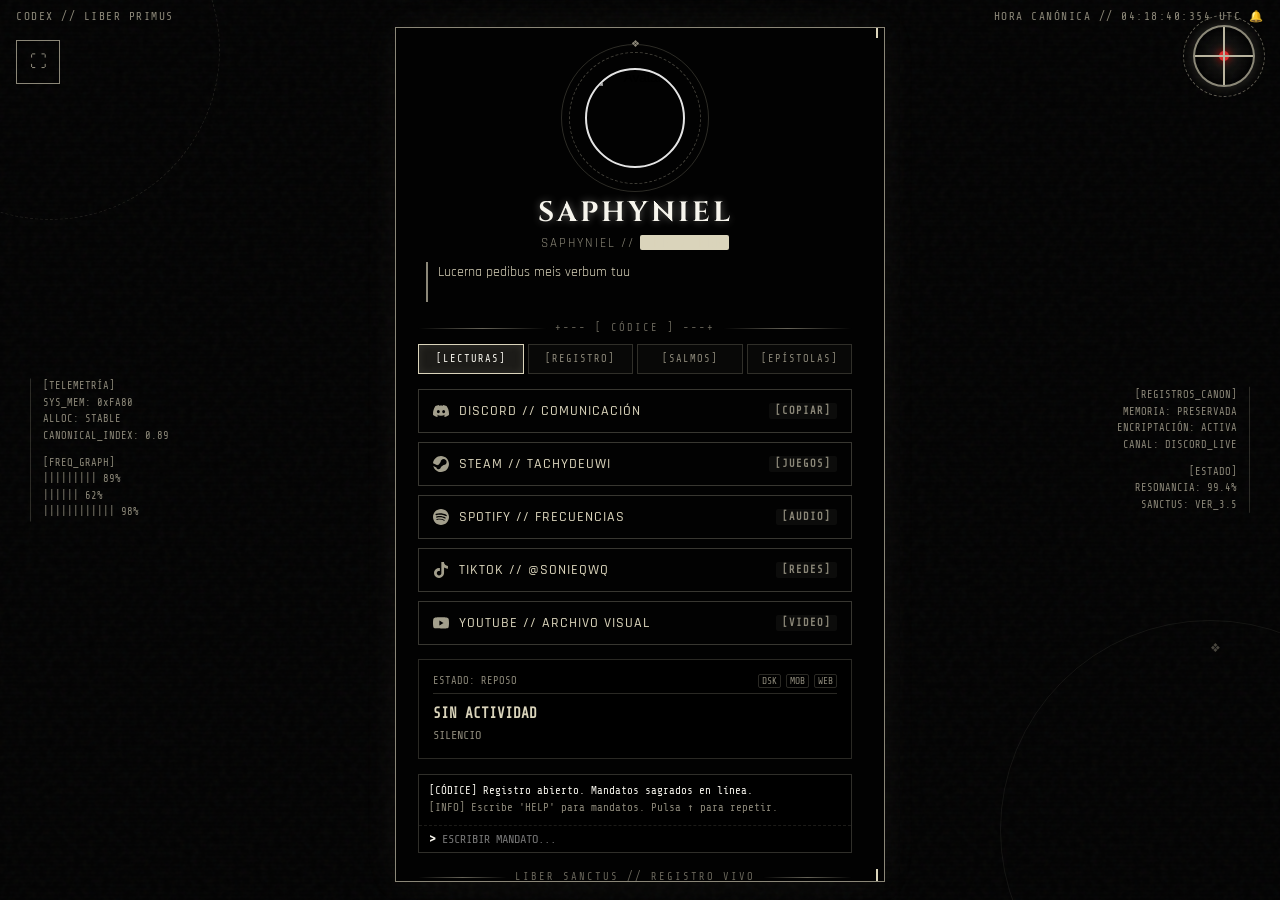
==== index.html @ 623bc177 "Add files via upload" ====
<!DOCTYPE html>
<html lang="es">
<head>
    <meta charset="UTF-8">
    <meta name="viewport" content="width=device-width, initial-scale=1.0, maximum-scale=1.0, user-scalable=no, viewport-fit=cover">
    <title>SAPHYNIEL // CODEX</title>
    <link href="https://fonts.googleapis.com/css2?family=Cinzel:wght@400;700&family=Press+Start+2P&family=Rajdhani:wght@300;500;700&family=Share+Tech+Mono&display=swap" rel="stylesheet">
    
    <style>
        :root {
            --bg-color: #030303; 
            --text-main: #dad4bb; 
            --text-dim: #8b8778; 
            --accent-color: #f7f5ed; 
            --danger-color: #9a2020; 
            --font-hud: 'Rajdhani', sans-serif;
            --font-angel: 'Cinzel', serif;
            --font-mono: 'Share Tech Mono', monospace;
            --font-pixel: 'Press Start 2P', monospace;
        }

        * { 
            margin: 0; padding: 0; box-sizing: border-box; 
            user-select: none; -webkit-user-select: none;
            -webkit-touch-callout: none;
            -webkit-tap-highlight-color: transparent;
        }

        ::-webkit-scrollbar { width: 4px; height: 4px; }
        ::-webkit-scrollbar-track { background: #000; }
        ::-webkit-scrollbar-thumb { background: var(--text-dim); border-radius: 0px; }
        ::-webkit-scrollbar-thumb:hover { background: var(--accent-color); box-shadow: 0 0 6px var(--accent-color); }
        * { scrollbar-width: thin; scrollbar-color: var(--text-dim) #000; }

        html, body {
            width: 100%;
            height: 100%;
            overflow: hidden;
            overscroll-behavior: none;
        }

        body {
            background-color: var(--bg-color);
            color: var(--text-main);
            font-family: var(--font-hud);
            display: flex;
            justify-content: center;
            align-items: center;
            height: 100vh;
            height: 100dvh;
            position: relative;
            cursor: crosshair;
            padding: clamp(10px, 3vh, 40px) 15px clamp(10px, 2vh, 30px);
            transition: background-color 1.2s ease, color 1.2s ease;
        }

        a, button, .avatar-btn, .redacted-text, .sound-toggle, .tab-btn, .faq-item summary, .quote-card, .champ-tab-btn, .reroll-btn, .destructible { cursor: pointer; }

        body.dialogue-locked a,
        body.dialogue-locked .link-btn,
        body.dialogue-locked .tab-btn,
        body.dialogue-locked .destructible {
            pointer-events: none !important;
        }
        
        body.dialogue-locked .avatar-container,
        body.dialogue-locked .avatar-btn,
        body.dialogue-locked .avatar {
            pointer-events: auto !important;
        }
        #particle-canvas {
            position: fixed; top: 0; left: 0; width: 100vw; height: 100vh; height: 100dvh;
            pointer-events: none; z-index: 99;
        }

        .danmaku-container {
            position: fixed; top: 0; left: 0; width: 100vw; height: 100vh; height: 100dvh;
            pointer-events: none; z-index: 2; overflow: hidden;
        }
        .danmaku-item {
            position: absolute; white-space: nowrap; font-family: var(--font-mono);
            font-size: 0.75rem; color: var(--text-dim); opacity: 0.25;
            animation: danmakuFly linear infinite;
        }
        @keyframes danmakuFly {
            from { transform: translateX(100vw); }
            to { transform: translateX(-100%); }
        }

        .pc-side-panel {
            display: none; position: fixed; top: 50%; transform: translateY(-50%);
            font-family: var(--font-mono); font-size: 0.65rem; color: var(--text-dim);
            pointer-events: none; z-index: 5; line-height: 1.6;
        }
        .pc-panel-left { left: 30px; border-left: 1px solid rgba(139, 135, 120, 0.3); padding-left: 12px; }
        .pc-panel-right { right: 30px; border-right: 1px solid rgba(139, 135, 120, 0.3); padding-right: 12px; text-align: right; }
        @media (min-width: 1100px) { .pc-side-panel { display: block; } }

        .orbital-crosshair {
            position: fixed; top: calc(25px + env(safe-area-inset-top, 0px)); right: calc(25px + env(safe-area-inset-right, 0px)); width: 62px; height: 62px;
            border: 2px solid rgba(218, 212, 187, 0.75); border-radius: 50%;
            display: flex; justify-content: center; align-items: center;
            cursor: grab; z-index: 120; opacity: 0.85;
            background: radial-gradient(circle, rgba(218, 212, 187, 0.15) 0%, transparent 70%);
            box-shadow: 0 0 14px rgba(218, 212, 187, 0.25);
            transition: border-color 0.25s ease, box-shadow 0.25s ease;
            touch-action: none;
        }
        .orbital-crosshair:active { 
            cursor: grabbing; opacity: 1; border-color: #ff3333; 
            box-shadow: 0 0 24px rgba(255, 51, 51, 0.7); 
        }
        .crosshair-core { width: 10px; height: 10px; background: #ff3333; border-radius: 50%; box-shadow: 0 0 8px #ff0000; }
        .orbital-crosshair::before, .orbital-crosshair::after {
            content: ''; position: absolute; background: var(--text-main);
        }
        .orbital-crosshair::before { width: 100%; height: 2px; }
        .orbital-crosshair::after { height: 100%; width: 2px; }
        .crosshair-ring {
            position: absolute; width: 82px; height: 82px;
            border: 1px dashed rgba(218, 212, 187, 0.5); border-radius: 50%;
            animation: rotCW 10s linear infinite; pointer-events: none;
        }

        .orbital-laser-beam {
            position: fixed; top: 0; left: 50%; transform: translateX(-50%);
            width: 0px; height: 100vh; height: 100dvh; background: #fff; box-shadow: 0 0 50px #ffd700, 0 0 100px #fff;
            pointer-events: none; z-index: 95; opacity: 0;
            transition: width 0.1s ease, opacity 0.1s ease;
        }
        .orbital-laser-beam.firing { width: 140px; opacity: 1; }

        .countdown-overlay {
            position: fixed; top: 50%; left: 50%; transform: translate(-50%, -50%);
            font-family: var(--font-pixel); font-size: 3.5rem; color: #ff3333;
            text-shadow: 0 0 25px #ff0000; pointer-events: none; z-index: 260; display: none;
        }

        .flash-overlay {
            position: fixed; top: 0; left: 0; width: 100vw; height: 100vh; height: 100dvh;
            background: #fff; opacity: 0; pointer-events: none; z-index: 290;
            transition: opacity 0.08s ease-out;
        }
        .flash-overlay.active { opacity: 0.95; transition: none; }

        .p5-dialogue-wrapper {
            position: fixed; bottom: 35px; left: 50%; transform: translateX(-50%) translateY(40px);
            width: 95%; max-width: 820px; z-index: 310; display: none; opacity: 0;
            pointer-events: none; transition: transform 0.25s cubic-bezier(0.175, 0.885, 0.32, 1.275), opacity 0.25s ease;
        }
        .p5-dialogue-wrapper.active { display: block; opacity: 1; transform: translateX(-50%) translateY(0); }

        .p5-char-cutin {
            position: absolute; bottom: -10px; left: 10px; width: 180px; height: 260px;
            object-fit: contain; object-position: bottom left; z-index: 2;
            filter: drop-shadow(4px 4px 0px #000) drop-shadow(-2px -2px 0px #fff);
            pointer-events: none;
        }

        .p5-name-tag {
            position: absolute; top: -16px; left: 190px;
            background: #fff; color: #000; font-family: var(--font-angel);
            font-size: 1.1rem; font-weight: bold; padding: 4px 18px;
            transform: skew(-14deg); border: 2px solid #000; z-index: 3;
            box-shadow: 3px 3px 0px #000; letter-spacing: 2px;
        }

        .p5-speech-bubble {
            margin-left: 170px; background: #111; color: #fff;
            border: 3px solid #fff; padding: 22px 28px 22px 35px;
            clip-path: polygon(0% 12%, 100% 0%, 96% 100%, 4% 94%);
            box-shadow: 6px 6px 0px rgba(0,0,0,0.9), 0 0 25px rgba(255,255,255,0.2);
            min-height: 100px; display: flex; align-items: center; position: relative;
        }
        .p5-speech-text {
            font-family: var(--font-mono); font-size: 1.05rem; font-weight: bold;
            line-height: 1.4; color: #f7f5ed; text-shadow: 1px 1px 0px #000;
        }

        .p5-dialogue-wrapper.angry-theme .p5-name-tag { background: #ff3333; color: #fff; border-color: #fff; }
        .p5-dialogue-wrapper.angry-theme .p5-speech-bubble { border-color: #ff3333; background: #1a0505; box-shadow: 6px 6px 0px #ff0000; }
        .p5-dialogue-wrapper.angry-theme .p5-speech-text { color: #ffcccc; }

        .shake-active {
            animation: shakeScreen 0.15s cubic-bezier(.36,.07,.19,.97) both;
        }
        @keyframes shakeScreen {
            10%, 90% { transform: translate3d(-3px, 0, 0); }
            20%, 80% { transform: translate3d(4px, 2px, 0); }
            30%, 50%, 70% { transform: translate3d(-4px, -2px, 0); }
            40%, 60% { transform: translate3d(4px, 0, 0); }
        }

        .destroyed-block {
            transform: translate(calc((var(--rx, 0) - 0.5) * 400px), calc((var(--ry, 0) - 0.5) * 400px)) rotate(calc((var(--rr, 0) - 0.5) * 180deg)) scale(0.2) !important;
            opacity: 0 !important;
            pointer-events: none !important;
            transition: transform 0.4s cubic-bezier(0.55, 0.085, 0.68, 0.53), opacity 0.4s ease !important;
        }
        .restoring-block {
            animation: blockRebuild 0.5s cubic-bezier(0.175, 0.885, 0.32, 1.275) forwards !important;
        }
        @keyframes blockRebuild {
            0% { transform: translateY(50px) scale(0.6); opacity: 0; }
            70% { transform: translateY(-8px) scale(1.04); opacity: 1; }
            100% { transform: translateY(0) scale(1); opacity: 1; }
        }

        .scanlines {
            position: fixed; top: 0; left: 0; width: 100vw; height: 100vh; height: 100dvh;
            background: linear-gradient(rgba(18, 16, 16, 0) 50%, rgba(0, 0, 0, 0.35) 50%);
            background-size: 100% 4px;
            pointer-events: none; z-index: -1; opacity: 0.6;
            transition: opacity 1.2s ease;
        }

        .noise {
            position: fixed; top: 0; left: 0; width: 100%; height: 100%;
            background-image: url('data:image/svg+xml,%3Csvg viewBox="0 0 200 200" xmlns="http://www.w3.org/2000/svg"%3E%3Cfilter id="noiseFilter"%3E%3CfeTurbulence type="fractalNoise" baseFrequency="0.65" numOctaves="3" stitchTiles="stitch"/%3E%3C/filter%3E%3Crect width="100%25" height="100%25" filter="url(%23noiseFilter)"/%3E%3C/svg%3E');
            opacity: 0.04; pointer-events: none; z-index: -2;
        }

        .ambient-halo-1 {
            position: fixed; top: -120px; left: -120px; width: 340px; height: 340px;
            border: 1px dashed rgba(218, 212, 187, 0.12); border-radius: 50%;
            pointer-events: none; z-index: 1; animation: rotCW 40s linear infinite;
        }
        .ambient-halo-2 {
            position: fixed; bottom: -140px; right: -140px; width: 420px; height: 420px;
            border: 1px solid rgba(218, 212, 187, 0.08); border-radius: 50%;
            pointer-events: none; z-index: 1; animation: rotCCW 55s linear infinite;
        }
        .ambient-halo-2::after {
            content: '❖'; position: absolute; top: 20px; left: 50%;
            font-size: 12px; color: var(--text-dim); opacity: 0.5;
        }

        .telemetry-bar {
            position: fixed; top: calc(10px + env(safe-area-inset-top, 0px)); left: calc(16px + env(safe-area-inset-left, 0px)); right: calc(16px + env(safe-area-inset-right, 0px));
            display: flex; justify-content: space-between; align-items: center;
            font-family: var(--font-mono); font-size: 0.7rem; color: var(--text-dim);
            letter-spacing: 1.5px; z-index: 20;
            transition: color 1.2s ease;
        }

        .clock-btn {
            background: transparent; border: none; color: inherit; font-family: inherit;
            font-size: inherit; letter-spacing: inherit; cursor: pointer;
        }
        .clock-btn:hover { color: var(--accent-color); }

        .hud-container {
            position: relative; 
            z-index: 10; 
            width: 100%; 
            max-width: 490px; 
            max-height: 100%;
            padding: 30px 22px; 
            border: 1px solid var(--text-dim);
            background: rgba(3, 3, 3, 0.9); 
            backdrop-filter: blur(12px);
            box-shadow: 0 0 35px rgba(218, 212, 187, 0.06);
            animation: pulse-border 4s infinite alternate;
            transition: transform 1.5s cubic-bezier(0.25, 1, 0.5, 1), border-color 1.2s ease, box-shadow 1.2s ease, background-color 1.2s ease;
            overflow-y: auto;
            overscroll-behavior: contain;
            scrollbar-gutter: stable;
        }

        @keyframes pulse-border {
            0% { box-shadow: 0 0 10px rgba(218, 212, 187, 0.05); border-color: rgba(139, 135, 120, 0.3); }
            100% { box-shadow: 0 0 32px rgba(218, 212, 187, 0.16); border-color: rgba(218, 212, 187, 0.6); }
        }

        .hud-container::before, .hud-container::after, .hud-corner-tr, .hud-corner-bl {
            content: ''; position: absolute; width: 14px; height: 14px; border: 2px solid var(--text-main);
            transition: border-color 1.2s ease;
        }
        .hud-container::before { top: -4px; left: -4px; border-right: none; border-bottom: none; }
        .hud-container::after { bottom: -4px; right: -4px; border-left: none; border-top: none; }
        .hud-corner-tr { top: -4px; right: -4px; border-left: none; border-bottom: none; pointer-events: none; }
        .hud-corner-bl { bottom: -4px; left: -4px; border-right: none; border-top: none; pointer-events: none; }

        .profile-header { text-align: center; margin-bottom: 20px; position: relative; }

        .avatar-container { 
            position: relative; width: 120px; height: 120px; margin: 0 auto 16px; 
            display: flex; align-items: center; justify-content: center; 
            transition: transform 0.35s ease;
        }

        .avatar-btn {
            background: transparent; border: none; padding: 0; outline: none;
            width: 100px; height: 100px; border-radius: 50%; display: flex;
            align-items: center; justify-content: center; position: relative; z-index: 2;
            -webkit-user-select: none; user-select: none;
            transition: transform 0.25s ease;
            touch-action: manipulation;
        }

        .avatar {
            width: 100px; height: 100px; object-fit: cover; border-radius: 50%;
            border: 2px solid var(--text-main);
            filter: grayscale(100%) contrast(120%);
            transition: filter 0.4s ease, border-color 1.2s ease, box-shadow 0.4s ease;
            pointer-events: none; -webkit-user-drag: none;
        }
        .avatar-btn:hover .avatar { filter: grayscale(0%) contrast(100%); box-shadow: 0 0 24px rgba(218, 212, 187, 0.4); }
        
        .avatar-frame {
            position: absolute; top: -6px; left: -6px; right: -6px; bottom: -6px;
            border: 1px dashed var(--text-dim); border-radius: 50%;
            animation: rotCW 20s linear infinite; pointer-events: none; opacity: 0.45;
        }
        .avatar-halo {
            position: absolute; top: -14px; left: -14px; right: -14px; bottom: -14px;
            border: 1px solid rgba(218, 212, 187, 0.2); border-radius: 50%;
            pointer-events: none; animation: rotCCW 28s linear infinite;
        }
        .avatar-halo::after {
            content: '❖'; position: absolute; top: -7px; left: 50%; transform: translateX(-50%);
            font-size: 10px; color: var(--text-dim);
        }

        .anger-mark {
            position: absolute; top: -4px; right: -4px; font-size: 1.6rem;
            z-index: 10; pointer-events: none; display: none;
            filter: drop-shadow(0 0 6px rgba(255, 51, 51, 0.8));
            transform: rotate(18deg);
            animation: anger-pop 0.3s cubic-bezier(0.175, 0.885, 0.32, 1.275);
        }
        @keyframes anger-pop {
            0% { transform: scale(0.2) rotate(-10deg); opacity: 0; }
            50% { transform: scale(1.3) rotate(25deg); }
            100% { transform: scale(1) rotate(18deg); opacity: 1; }
        }

        @keyframes rotCW { 100% { transform: rotate(360deg); } }
        @keyframes rotCCW { 100% { transform: rotate(-360deg); } }

        .name {
            font-family: var(--font-angel); font-size: 1.75rem; color: var(--accent-color);
            letter-spacing: 3px; margin-bottom: 4px; text-shadow: 0 0 8px rgba(247, 245, 237, 0.4);
            transition: color 1.2s ease;
        }
        .designation { font-size: 0.82rem; color: var(--text-dim); letter-spacing: 2px; margin-bottom: 10px; text-transform: uppercase; }
        .bio { font-size: 0.9rem; line-height: 1.5; min-height: 2.8em; border-left: 2px solid var(--text-dim); padding-left: 10px; text-align: left; margin: 0 8px;}

        .data-divider {
            display: flex; align-items: center; justify-content: center; gap: 8px;
            font-family: var(--font-mono); font-size: 0.65rem; color: var(--text-dim);
            letter-spacing: 2px; margin: 15px 0 10px; opacity: 0.75;
        }
        .data-divider::before, .data-divider::after {
            content: ''; flex: 1; height: 1px; background: linear-gradient(90deg, transparent, var(--text-dim), transparent);
        }

        .tabs-header {
            display: grid; grid-template-columns: repeat(4, 1fr); gap: 4px; margin-bottom: 15px;
        }
        .tab-btn {
            background: rgba(218, 212, 187, 0.03); border: 1px solid rgba(139, 135, 120, 0.3);
            color: var(--text-dim); font-family: var(--font-mono); font-size: 0.65rem; padding: 8px 2px;
            letter-spacing: 1px; transition: all 0.2s ease; text-align: center;
        }
        .tab-btn:hover, .tab-btn.active {
            background: rgba(218, 212, 187, 0.12); color: var(--accent-color);
            border-color: var(--text-main); box-shadow: inset 0 0 8px rgba(218, 212, 187, 0.1);
        }

        .tab-pane { display: none; }
        .tab-pane.active { display: block; animation: fadeIn 0.3s ease; }
        @keyframes fadeIn { from { opacity: 0; transform: translateY(4px); } to { opacity: 1; transform: translateY(0); } }

        .links-grid { display: flex; flex-direction: column; gap: 9px; }
        .link-btn {
            position: relative; display: flex; justify-content: space-between; align-items: center;
            padding: 12px 14px; background: transparent; color: var(--text-main); text-decoration: none;
            border: 1px solid rgba(139, 135, 120, 0.4); font-size: 0.88rem; letter-spacing: 1px;
            text-transform: uppercase; transition: all 0.2s ease; overflow: hidden;
        }
        .link-btn:hover, .link-btn:active { 
            background: rgba(218, 212, 187, 0.1); 
            border-color: var(--text-main); 
            transform: translateX(4px);
            box-shadow: -4px 0 0 var(--text-main);
        }
        .link-left { display: flex; align-items: center; gap: 10px; position: relative; z-index: 2; }
        .link-svg { width: 16px; height: 16px; fill: var(--text-main); opacity: 0.75; transition: all 0.2s; }
        .link-btn:hover .link-svg { opacity: 1; fill: var(--accent-color); transform: scale(1.1); }
        .link-title { font-weight: 500; font-size: 0.85rem; }
        .link-tag { font-size: 0.65rem; color: var(--text-dim); font-weight: bold; background: rgba(218, 212, 187, 0.05); padding: 2px 6px; border-radius: 2px; font-family: var(--font-mono); position: relative; z-index: 2; }

        .link-progress {
            position: absolute; bottom: 0; left: 0; height: 3px; width: 0%;
            background: linear-gradient(90deg, var(--text-dim), var(--accent-color));
            transition: width 0.6s cubic-bezier(0.1, 0.9, 0.2, 1);
            z-index: 1;
        }
        .link-btn:hover .link-progress { width: 100%; }

        .rp-container {
            margin-top: 14px; border: 1px solid rgba(139, 135, 120, 0.3);
            background: rgba(0, 0, 0, 0.6); padding: 14px; font-family: var(--font-mono);
            display: flex; flex-direction: column; gap: 10px; text-align: left;
            transition: border-color 1.2s ease;
        }
        .rp-header {
            display: flex; justify-content: space-between; align-items: center;
            font-size: 0.65rem; color: var(--text-dim); border-bottom: 1px solid rgba(139, 135, 120, 0.3); padding-bottom: 5px;
        }
        .rp-body { display: flex; gap: 14px; align-items: center; }
        .rp-album-art { 
            width: 90px; height: 90px; object-fit: cover; border-radius: 4px;
            border: 1px solid var(--text-dim); filter: grayscale(30%); flex-shrink: 0;
            background: #111;
        }
        .rp-info { display: flex; flex-direction: column; overflow: hidden; width: 100%; gap: 4px; }
        .rp-title { font-size: 0.9rem; color: var(--text-main); font-weight: bold; line-height: 1.3; word-break: break-word; }
        .rp-subtitle { font-size: 0.75rem; color: var(--text-dim); line-height: 1.4; word-break: break-word; }
        
        .eq-bar-container { display: flex; gap: 2px; align-items: flex-end; height: 12px; }
        .eq-bar { width: 2px; background-color: var(--text-main); animation: eq-bounce 1s infinite ease-in-out alternate; transition: background-color 1.2s ease; }
        .eq-bar:nth-child(1) { height: 40%; animation-delay: 0.1s; }
        .eq-bar:nth-child(2) { height: 80%; animation-delay: 0.3s; }
        .eq-bar:nth-child(3) { height: 30%; animation-delay: 0.2s; }
        .eq-bar:nth-child(4) { height: 100%; animation-delay: 0.4s; }
        @keyframes eq-bounce { 0% { height: 15%; } 100% { height: 100%; } }

        .platform-badges { display: flex; gap: 5px; font-size: 0.6rem; color: var(--text-dim); }
        .platform-badge { padding: 1px 3px; border: 1px solid rgba(139, 135, 120, 0.3); border-radius: 2px; }
        .platform-badge.active { color: var(--text-main); border-color: var(--text-main); }

        .lol-dossier {
            border: 1px solid rgba(139, 135, 120, 0.3); background: rgba(0,0,0,0.5); padding: 12px;
            display: flex; flex-direction: column; gap: 10px;
        }
        .lol-card {
            position: relative; height: 175px; border: 1px solid var(--text-dim);
            overflow: hidden; display: flex; align-items: flex-end; padding: 14px;
            cursor: pointer;
        }
        .lol-card-bg {
            position: absolute; top: 0; left: 0; width: 100%; height: 100%; object-fit: cover;
            filter: grayscale(100%) contrast(120%) brightness(55%); transition: all 0.5s ease; z-index: 1;
        }
        .lol-card:hover .lol-card-bg { filter: grayscale(10%) contrast(105%) brightness(80%); transform: scale(1.04); }
        .lol-card-content { position: relative; z-index: 2; text-shadow: 0 2px 8px #000; }
        .lol-champ-title { font-family: var(--font-angel); font-size: 1.15rem; color: var(--accent-color); letter-spacing: 2px; }
        .lol-champ-meta { font-family: var(--font-mono); font-size: 0.7rem; color: var(--text-dim); }

        .champion-selector {
            display: grid; grid-template-columns: repeat(3, 1fr); gap: 4px;
        }
        .champ-tab-btn {
            background: rgba(218, 212, 187, 0.05); border: 1px solid rgba(139, 135, 120, 0.3);
            color: var(--text-dim); font-family: var(--font-mono); font-size: 0.68rem; padding: 6px;
            text-align: center; transition: all 0.2s ease;
        }
        .champ-tab-btn.active, .champ-tab-btn:hover {
            border-color: var(--accent-color); color: var(--accent-color);
            background: rgba(218, 212, 187, 0.15); box-shadow: 0 0 8px rgba(218, 212, 187, 0.2);
        }

        .lol-stats-grid { display: grid; grid-template-columns: 1fr 1fr; gap: 6px; font-family: var(--font-mono); font-size: 0.7rem; }
        .lol-stat-box { border: 1px dashed rgba(139, 135, 120, 0.4); padding: 6px 8px; background: rgba(218, 212, 187, 0.02); }
        .lol-stat-label { color: var(--text-dim); font-size: 0.58rem; margin-bottom: 2px; }
        .lol-stat-val { color: var(--accent-color); font-weight: bold; }

        .quotes-container { display: flex; flex-direction: column; gap: 10px; }
        .quotes-grid { display: flex; flex-direction: column; gap: 8px; text-align: left; }
        .quote-card {
            border: 1px solid rgba(139, 135, 120, 0.3); background: rgba(218, 212, 187, 0.02);
            padding: 10px 12px; font-family: var(--font-mono); position: relative;
            transition: all 0.3s ease;
        }
        .quote-card:hover { border-color: var(--text-main); background: rgba(218, 212, 187, 0.05); transform: translateX(3px); }
        .quote-card.gold-seal {
            border-color: #ffd700 !important;
            box-shadow: 0 0 12px rgba(255, 215, 0, 0.35);
            background: rgba(255, 215, 0, 0.04);
        }
        .quote-tag { font-size: 0.6rem; color: var(--text-dim); margin-bottom: 4px; letter-spacing: 1px; }
        .quote-body { font-size: 0.8rem; color: var(--text-main); font-style: italic; line-height: 1.4; }

        .reroll-btn {
            background: transparent; border: 1px dashed var(--text-dim); color: var(--text-main);
            font-family: var(--font-mono); font-size: 0.7rem; padding: 7px; text-transform: uppercase;
            transition: all 0.2s ease;
        }
        .reroll-btn:hover {
            border-color: var(--accent-color); color: var(--accent-color); background: rgba(218, 212, 187, 0.08);
        }

        .faq-list { display: flex; flex-direction: column; gap: 8px; text-align: left; }
        .faq-item { border: 1px solid rgba(139, 135, 120, 0.3); background: rgba(0,0,0,0.3); }
        .faq-item summary {
            padding: 10px 12px; font-size: 0.85rem; color: var(--text-main); font-weight: 500;
            list-style: none; display: flex; justify-content: space-between; align-items: center;
        }
        .faq-item summary::-webkit-details-marker { display: none; }
        .faq-item summary::after { content: '+'; font-family: var(--font-mono); color: var(--text-dim); }
        .faq-item[open] summary::after { content: '-'; color: var(--accent-color); }
        .faq-content {
            padding: 0 12px 10px; font-size: 0.78rem; color: var(--text-dim); line-height: 1.4;
            font-family: var(--font-mono); border-top: 1px dashed rgba(139, 135, 120, 0.2); margin-top: 6px; padding-top: 8px;
        }

        .terminal-module {
            border: 1px solid rgba(139, 135, 120, 0.35); background: #000;
            margin-top: 15px; font-family: var(--font-mono); text-align: left;
        }
        .terminal-log {
            font-size: 0.68rem; color: var(--text-dim); padding: 8px 10px;
            max-height: 60px; overflow-y: auto; line-height: 1.4; border-bottom: 1px dashed rgba(139, 135, 120, 0.2);
        }
        .terminal-log-entry { margin-bottom: 2px; }
        .terminal-log-entry.success { color: #43b581; }
        .terminal-log-entry.err { color: var(--danger-color); }
        .terminal-log-entry.sys { color: var(--accent-color); }

        .cmd-box { display: flex; align-items: center; gap: 6px; padding: 6px 10px; }
        .cmd-prompt { color: var(--accent-color); font-weight: bold; font-size: 0.8rem; }
        .cmd-input {
            background: transparent; border: none; outline: none; color: var(--text-main);
            font-family: var(--font-mono); width: 100%; font-size: 0.75rem; text-transform: uppercase;
        }

        .hud-modal-overlay {
            position: fixed; top: 0; left: 0; width: 100vw; height: 100vh; height: 100dvh;
            background: rgba(0, 0, 0, 0.85); backdrop-filter: blur(6px);
            display: none; justify-content: center; align-items: center; z-index: 100;
        }
        .hud-modal-overlay.active { display: flex; animation: fadeIn 0.2s ease; }
        .hud-modal {
            background: #050505; border: 1px solid var(--text-main); width: 90%; max-width: 380px;
            max-height: 85vh; max-height: 85dvh; display: flex; flex-direction: column;
            padding: 20px; box-shadow: 0 0 25px rgba(218, 212, 187, 0.15);
            font-family: var(--font-mono); text-align: left; position: relative;
        }
        .hud-modal-header {
            font-size: 0.85rem; color: var(--accent-color); font-weight: bold;
            border-bottom: 1px solid var(--text-dim); padding-bottom: 6px; margin-bottom: 12px;
            display: flex; justify-content: space-between;
        }
        .hud-modal-body { font-size: 0.78rem; color: var(--text-main); line-height: 1.5; margin-bottom: 16px; overflow-y: auto; }
        .hud-modal-btn {
            width: 100%; background: transparent; border: 1px solid var(--text-main);
            color: var(--text-main); font-family: var(--font-mono); padding: 8px; font-size: 0.75rem;
            text-transform: uppercase; transition: all 0.2s;
        }
        .hud-modal-btn:hover { background: var(--text-main); color: #000; }

        .sound-toggle {
            position: absolute; top: -22px; left: 0; font-size: 0.65rem; color: var(--text-dim);
            background: transparent; border: none; font-family: var(--font-mono); letter-spacing: 1px;
        }
        .sound-toggle:hover { color: var(--text-main); }

        .redacted-text {
            background-color: var(--text-main); color: var(--text-main);
            padding: 0 4px; user-select: none; transition: all 0.3s ease;
            font-family: var(--font-mono); border-radius: 2px;
        }
        .redacted-text:hover { background-color: transparent; color: var(--accent-color); }

        body.fallen-mode { 
            --text-main: var(--danger-color); --text-dim: #501010; --accent-color: #ff3333; 
            transition: none;
        }
        body.fallen-mode .hud-container { animation: glitch-skew 0.15s cubic-bezier(0.25, 0.46, 0.45, 0.94) both infinite; }
        body.fallen-mode .eq-bar { background-color: var(--danger-color); }
        @keyframes glitch-skew { 0% { transform: skew(0deg); } 20% { transform: skew(-3deg); } 40% { transform: skew(3deg); } 60% { transform: skew(-1deg); } 80% { transform: skew(2deg); } 100% { transform: skew(0deg); } }
        .secret-message { display: none; color: var(--danger-color); font-family: var(--font-angel); font-size: 1.1rem; margin-top: 15px; text-align: center; letter-spacing: 3px; }
        body.fallen-mode .secret-message { display: block; }
        body.fallen-mode .avatar-container { 
            pointer-events: none !important; 
            filter: grayscale(80%) brightness(50%);
            transition: filter 0.5s ease;
        }

        .hud-fullscreen-btn {
            position: fixed; top: calc(40px + env(safe-area-inset-top, 0px)); left: calc(16px + env(safe-area-inset-left, 0px)); z-index: 400;
            width: 44px; height: 44px;
            display: flex; align-items: center; justify-content: center;
            background: transparent; border: 1px solid var(--text-dim);
            color: var(--text-dim); font-size: 1.05rem; cursor: pointer;
            touch-action: manipulation; -webkit-tap-highlight-color: transparent;
            transition: color 0.25s ease, border-color 0.25s ease, box-shadow 0.25s ease, transform 0.15s ease;
        }
        .hud-fullscreen-btn:hover, .hud-fullscreen-btn:focus-visible {
            color: var(--accent-color); border-color: var(--accent-color);
            box-shadow: 0 0 14px rgba(218, 212, 187, 0.35);
        }
        .hud-fullscreen-btn:active { transform: scale(0.92); }
        .hud-fullscreen-btn.is-fullscreen { color: #ff3333; border-color: #ff3333; }

        @media (max-width: 680px) {
            .hud-fullscreen-btn { top: 8px; left: 8px; }
        }

        #boss-frame {
            position: fixed; top: 0; left: 0; width: 100vw; height: 100vh; height: 100dvh;
            border: none; z-index: 500; opacity: 0; pointer-events: none;
            transform: scale(0.6);
            transition: transform 0.45s cubic-bezier(0.175, 0.885, 0.32, 1.275), opacity 0.45s ease;
        }
        #boss-frame.active {
            opacity: 1; pointer-events: all; transform: scale(1);
        }

        @media (max-width: 680px) {
            .p5-dialogue-wrapper { width: 98%; bottom: 15px; }
            .p5-char-cutin { width: 120px; height: 170px; bottom: -6px; left: 0px; }
            .p5-name-tag { left: 125px; top: -12px; font-size: 0.85rem; padding: 2px 10px; }
            .p5-speech-bubble { margin-left: 110px; padding: 14px 16px 14px 18px; min-height: 75px; }
            .p5-speech-text { font-size: 0.82rem; }
        }

        @media (max-width: 380px) {
            .name { font-size: 1.4rem; }
            .link-btn { padding: 10px; font-size: 0.8rem; }
            .avatar-container { width: 110px; height: 110px; }
            .avatar-btn { width: 95px; height: 95px; }
            .avatar { width: 95px; height: 95px; }
            .telemetry-bar { font-size: 0.55rem; }
            .rp-album-art { width: 75px; height: 75px; }
        }

        @media (max-height: 700px) {
            .hud-container { padding: 18px 20px; }
            .avatar-container { width: 90px; height: 90px; margin-bottom: 10px; }
            .avatar-btn { width: 76px; height: 76px; }
            .avatar { width: 76px; height: 76px; }
            .name { font-size: 1.45rem; margin-bottom: 2px; }
            .bio { min-height: 0; font-size: 0.82rem; }
            .data-divider { margin: 10px 0 8px; }
        }
        @media (max-height: 560px) {
            body { padding: 8px 12px; }
            .hud-container { padding: 12px 16px; }
            .profile-header { margin-bottom: 10px; }
            .avatar-container { width: 68px; height: 68px; margin-bottom: 6px; }
            .avatar-btn { width: 58px; height: 58px; }
            .avatar { width: 58px; height: 58px; }
        }
    </style>
</head>
<body>
    <iframe id="boss-frame" src="boss.html"></iframe>

    <button type="button" class="hud-fullscreen-btn" id="fullscreen-toggle" title="Modo pantalla completa" aria-label="Alternar pantalla completa">⛶</button>

    <div class="flash-overlay" id="flash-screen"></div>
    <div class="orbital-laser-beam" id="orbital-beam"></div>
    <div class="countdown-overlay" id="orbital-countdown">3</div>
    <canvas id="particle-canvas"></canvas>
    <div class="noise"></div>
    <div class="scanlines"></div>
    <div class="ambient-halo-1"></div>
    <div class="ambient-halo-2"></div>

    <div class="p5-dialogue-wrapper" id="p5-box">
        <img id="p5-cutin-img" class="p5-char-cutin" src="https://i.imgur.com/wI35gQl.png" alt="Portrait">
        <div class="p5-name-tag" id="p5-name">SAPHYNIEL</div>
        <div class="p5-speech-bubble">
            <div class="p5-speech-text" id="p5-text"></div>
        </div>
    </div>

    <div class="orbital-crosshair" id="orbital-crosshair" title="Arrastra la cruceta al centro o sobre el avatar">
        <div class="crosshair-ring"></div>
        <div class="crosshair-core"></div>
    </div>

    <div class="danmaku-container" id="danmaku-box"></div>

    <div class="pc-side-panel pc-panel-left destructible">
        <div>[TELEMETRÍA]</div>
        <div>SYS_MEM: 0xFA80</div>
        <div>ALLOC: STABLE</div>
        <div>CANONICAL_INDEX: 0.89</div>
        <div style="margin-top: 10px;">[FREQ_GRAPH]</div>
        <div>||||||||| 89%</div>
        <div>|||||| 62%</div>
        <div>|||||||||||| 98%</div>
    </div>

    <div class="pc-side-panel pc-panel-right destructible">
        <div>[REGISTROS_CANON]</div>
        <div>MEMORIA: PRESERVADA</div>
        <div>ENCRIPTACIÓN: ACTIVA</div>
        <div>CANAL: DISCORD_LIVE</div>
        <div style="margin-top: 10px;">[ESTADO]</div>
        <div>RESONANCIA: 99.4%</div>
        <div>SANCTUS: VER_3.5</div>
    </div>

    <div class="hud-modal-overlay" id="hud-modal-overlay" onclick="_mCls(event)">
        <div class="hud-modal">
            <div class="hud-modal-header">
                <span id="modal-title">// CODEX NOTA</span>
                <span style="color:var(--text-dim); font-size:0.7rem;">0x9A</span>
            </div>
            <div class="hud-modal-body" id="modal-body"></div>
            <button class="hud-modal-btn" onclick="_mCls(null)">[ CERRAR ]</button>
        </div>
    </div>

    <header class="telemetry-bar destructible">
        <span>CODEX // LIBER PRIMUS</span>
        <button class="clock-btn" onclick="_liturgicalChime()" title="Tocar Campana Canónica">
            <span id="utc-clock">HORA CANÓNICA // 00:00:00:000 UTC</span> 🔔
        </button>
    </header>

    <main class="hud-container" id="main-hud">
        <div class="hud-corner-tr"></div>
        <div class="hud-corner-bl"></div>

        <button class="sound-toggle destructible" id="sound-btn" onclick="_sndTgl()">[ AUDIO: ACTIVO ]</button>
        <div class="destructible" style="position: absolute; top: -22px; right: 0px; font-size: 0.65rem; color: var(--text-dim); letter-spacing: 1px; font-family: var(--font-mono);">LIBER SACER // TOMO III</div>

        <header class="profile-header destructible" id="frag-header">
            <div class="avatar-container" id="avatar-area">
                <div class="anger-mark" id="anger-icon">💢</div>
                <div class="avatar-frame"></div>
                <div class="avatar-halo"></div>
                <button type="button" class="avatar-btn" id="avatar-trigger" aria-label="Avatar">
                    <img id="avatar-img" src="https://i.imgur.com/wI35gQl.png" alt="Avatar" class="avatar">
                </button>
            </div>
            
            <h1 class="name destructible" id="display-name">SAPHYNIEL</h1>
            <div class="designation destructible" id="display-role">
                Saphyniel // <span class="redacted-text">she / her</span>
            </div>
            
            <div class="bio destructible" id="typewriter-text" data-bio="Lucerna pedibus meis verbum tuum et lumen semitis meis. \nIn silentio et in spe erit fortitudo vestra."></div>
        </header>

        <div class="data-divider destructible">+--- [ CÓDICE ] ---+</div>

        <div class="tabs-header destructible" id="frag-tabs">
            <button class="tab-btn active" onclick="_tSw('tab-links')">[LECTURAS]</button>
            <button class="tab-btn" onclick="_tSw('tab-lol')">[REGISTRO]</button>
            <button class="tab-btn" onclick="_tSw('tab-quotes')">[SALMOS]</button>
            <button class="tab-btn" onclick="_tSw('tab-faq')">[EPÍSTOLAS]</button>
        </div>

        <!-- SECCIÓN LECTURAS (Aquí viven los botones y el estado de Rich Presence) -->
        <div id="tab-links" class="tab-pane active">
            <nav class="links-grid" id="links-container">
                <a onclick="navigator.clipboard.writeText('laska.com.tv'); _mShow('// COMUNICADO', 'Usuario <b>laska.com.tv</b> copiado al portapapeles.');" class="link-btn destructible" data-platform="ds">
                    <div class="link-left">
                        <svg class="link-svg" viewBox="0 0 24 24"><path d="M20.317 4.3698a19.7913 19.7913 0 00-4.8851-1.5152.0741.0741 0 00-.0785.0371c-.211.3753-.4447.8648-.6083 1.2495-1.8447-.2762-3.68-.2762-5.4868 0-.1636-.3933-.4058-.8742-.6177-1.2495a.077.077 0 00-.0785-.037 19.7363 19.7363 0 00-4.8852 1.515.0699.0699 0 00-.0321.0277C.5334 9.0458-.319 13.5799.0992 18.0578a.0824.0824 0 00.0312.0561c2.0528 1.5076 4.0413 2.4228 5.9929 3.0294a.0777.0777 0 00.0842-.0276c.4616-.6304.8731-1.2952 1.226-1.9942a.076.076 0 00-.0416-.1057c-.6528-.2476-1.2743-.5495-1.8722-.8923a.077.077 0 01-.0076-.1277c.1258-.0943.2517-.1923.3718-.2914a.0743.0743 0 01.0776-.0105c3.9278 1.7933 8.18 1.7933 12.0614 0a.0739.0739 0 01.0785.0095c.1202.099.246.1981.3728.2924a.077.077 0 01-.0066.1276 12.2986 12.2986 0 01-1.873.8914.0766.0766 0 00-.0407.1067c.3604.698.7719 1.3628 1.225 1.9932a.076.076 0 00.0842.0286c1.961-.6067 3.9495-1.5219 6.0023-3.0294a.077.077 0 00.0313-.0552c.5004-5.177-.8382-9.6739-3.5485-13.6604a.061.061 0 00-.0312-.0286zM8.02 15.3312c-1.1825 0-2.1569-1.0857-2.1569-2.419 0-1.3332.9555-2.4189 2.157-2.4189 1.2108 0 2.1757 1.0952 2.1568 2.419 0 1.3332-.9555 2.4189-2.1569 2.4189zm7.9748 0c-1.1825 0-2.1569-1.0857-2.1569-2.419 0-1.3332.9554-2.4189 2.1569-2.4189 1.2108 0 2.1757 1.0952 2.1568 2.419 0 1.3332-.946 2.4189-2.1568 2.4189Z"/></svg>
                        <span class="link-title">DISCORD // COMUNICACIÓN</span>
                    </div>
                    <span class="link-tag">[COPIAR]</span>
                    <div class="link-progress"></div>
                </a>

                <a href="https://steamcommunity.com/id/tachydeuwi/" target="_blank" class="link-btn destructible" data-platform="st">
                    <div class="link-left">
                        <svg class="link-svg" viewBox="0 0 24 24"><path d="M11.979 0C5.678 0 .511 4.86.022 11.037l6.432 2.658c.545-.371 1.203-.59 1.912-.59.063 0 .125.004.188.006l2.861-4.142V8.91c0-2.495 2.028-4.524 4.524-4.524 2.494 0 4.524 2.031 4.524 4.527s-2.03 4.525-4.524 4.525h-.105l-4.076 2.911c0 .052.005.105.005.159 0 1.875-1.515 3.396-3.39 3.396-1.635 0-3.016-1.173-3.331-2.727L.436 14.819C1.675 20.051 6.37 24 11.979 24c6.627 0 12-5.373 12-12s-5.373-12-12-12z"/></svg>
                        <span class="link-title">STEAM // TACHYDEUWI</span>
                    </div>
                    <span class="link-tag">[JUEGOS]</span>
                    <div class="link-progress"></div>
                </a>

                <a href="https://open.spotify.com/user/8yev45n3zz6g3e3vt7xitm0k7?si=f02dbbfd08954943" target="_blank" class="link-btn destructible" data-platform="sp">
                    <div class="link-left">
                        <svg class="link-svg" viewBox="0 0 24 24"><path d="M12 0C5.373 0 0 5.373 0 12s5.373 12 12 12 12-5.373 12-12S18.627 0 12 0zm5.521 17.34c-.24.359-.66.48-1.021.24-2.82-1.74-6.36-2.101-10.561-1.141-.418.122-.779-.179-.899-.539-.12-.421.18-.78.54-.9 4.56-1.021 8.52-.6 11.64 1.32.42.18.479.659.301 1.02zm1.44-3.3c-.301.42-.841.6-1.262.3-3.239-1.98-8.159-2.58-11.939-1.38-.479.12-1.02-.12-1.14-.6-.12-.48.12-1.021.6-1.141C9.6 9.9 15 10.561 18.72 12.84c.361.181.54.78.241 1.2zm.12-3.36C15.24 8.4 8.82 8.16 5.16 9.301c-.6.179-1.2-.181-1.38-.721-.18-.601.18-1.2.72-1.381 4.26-1.26 11.28-1.02 15.721 1.621.539.3.719 1.02.419 1.56-.299.421-1.02.599-1.559.3z"/></svg>
                        <span class="link-title">SPOTIFY // FRECUENCIAS</span>
                    </div>
                    <span class="link-tag">[AUDIO]</span>
                    <div class="link-progress"></div>
                </a>

                <a href="https://www.tiktok.com/@sonieqwq" target="_blank" class="link-btn destructible" data-platform="tk">
                    <div class="link-left">
                        <svg class="link-svg" viewBox="0 0 24 24"><path d="M12.525.02c1.31-.02 2.61-.01 3.91-.02.08 1.53.63 3.09 1.75 4.17 1.12 1.11 2.7 1.62 4.24 1.79v4.03c-1.44-.05-2.89-.35-4.2-.97-.57-.26-1.1-.59-1.62-.93-.01 2.92.01 5.84-.02 8.75-.08 1.4-.54 2.79-1.35 3.94-1.31 1.92-3.58 3.17-5.91 3.21-1.43.08-2.86-.31-4.08-1.03-2.02-1.19-3.44-3.37-3.65-5.71-.02-.5-.03-1-.01-1.49.18-1.9 1.12-3.72 2.58-4.96 1.66-1.44 3.98-2.13 6.15-1.72.02 1.48-.04 2.96-.04 4.44-.99-.32-2.15-.23-3.02.37-.63.41-1.11 1.04-1.36 1.75-.21.51-.24 1.07-.14 1.61.24 1.64 1.82 3.02 3.5 2.87 1.12-.01 2.19-.66 2.77-1.61.19-.33.4-.67.41-1.06.1-1.79.06-3.57.07-5.36.01-4.03-.01-8.05.02-12.07z"/></svg>
                        <span class="link-title">TIKTOK // @SONIEQWQ</span>
                    </div>
                    <span class="link-tag">[REDES]</span>
                    <div class="link-progress"></div>
                </a>

                <a href="https://www.youtube.com/watch?v=7x0aPZ8tQvA" target="_blank" class="link-btn destructible" data-platform="yt">
                    <div class="link-left">
                        <svg class="link-svg" viewBox="0 0 24 24"><path d="M23.498 6.186a3.016 3.016 0 0 0-2.122-2.136C19.505 3.545 12 3.545 12 3.545s-7.505 0-9.377.505A3.017 3.017 0 0 0 .502 6.186C0 8.07 0 12 0 12s0 3.93.502 5.814a3.016 3.016 0 0 0 2.122 2.136c1.871.505 9.376.505 9.376.505s7.505 0 9.377-.505a3.015 3.015 0 0 0 2.122-2.136C24 15.93 24 12 24 12s0-3.93-.502-5.814zM9.545 15.568V8.432L15.818 12l-6.273 3.568z"/></svg>
                        <span class="link-title">YOUTUBE // ARCHIVO VISUAL</span>
                    </div>
                    <span class="link-tag">[VIDEO]</span>
                    <div class="link-progress"></div>
                </a>
            </nav>

            <div class="rp-container destructible" id="rp-widget">
                <div class="rp-header">
                    <span id="rp-status-text">ESTADO: REPOSO</span>
                    <div class="platform-badges">
                        <span class="platform-badge" id="badge-desktop">DSK</span>
                        <span class="platform-badge" id="badge-mobile">MOB</span>
                        <span class="platform-badge" id="badge-web">WEB</span>
                    </div>
                </div>
                <div class="rp-body">
                    <img id="rp-art" class="rp-album-art" src="" alt="Art" style="display:none;" onerror="this.style.display='none';">
                    <div class="rp-info">
                        <div id="rp-title" class="rp-title">SIN ACTIVIDAD</div>
                        <div id="rp-subtitle" class="rp-subtitle">SILENCIO</div>
                    </div>
                    <div class="eq-bar-container" id="rp-visualizer" style="display:none;">
                        <div class="eq-bar"></div>
                        <div class="eq-bar"></div>
                        <div class="eq-bar"></div>
                        <div class="eq-bar"></div>
                    </div>
                </div>
            </div>
        </div>         

        <div id="tab-lol" class="tab-pane">
            <div class="lol-dossier destructible" id="frag-dossier">
                <div class="lol-card destructible" id="lol-card-trigger" onclick="_triggerChampInteraction(event)">
                    <img id="lol-splash-img" src="https://ddragon.leagueoflegends.com/cdn/img/champion/splash/Kindred_0.jpg" alt="Champion" class="lol-card-bg">
                    <div class="lol-card-content">
                        <div class="lol-champ-title" id="lol-champ-title">KINDRED // LOS CAZADORES ETERNOS</div>
                        <div class="lol-champ-meta" id="lol-champ-meta">CAMPEÓN PRINCIPAL • MAESTRÍA 38 (385K PTS)</div>
                    </div>
                </div>

                <div class="champion-selector destructible">
                    <button class="champ-tab-btn active" onclick="_selectChamp('kindred')">KINDRED</button>
                    <button class="champ-tab-btn" onclick="_selectChamp('shyvana')">SHYVANA</button>
                    <button class="champ-tab-btn" onclick="_selectChamp('kayle')">KAYLE</button>
                </div>

                <div class="lol-stats-grid destructible">
                    <div class="lol-stat-box">
                        <div class="lol-stat-label">INVOCADOR</div>
                        <div class="lol-stat-val">ZOE #LAS</div>
                    </div>
                    <div class="lol-stat-box">
                        <div class="lol-stat-label">RANGO ACTUAL</div>
                        <div class="lol-stat-val">ESMERALDA IV (ELO HELL // JG DIFF)</div>
                    </div>
                    <div class="lol-stat-box">
                        <div class="lol-stat-label">ROL PRINCIPAL</div>
                        <div class="lol-stat-val" id="lol-stat-role">JUNGLA / HIPERCARGADOR</div>
                    </div>
                    <div class="lol-stat-box">
                        <div class="lol-stat-label">PUNTOS DE MAESTRÍA</div>
                        <div class="lol-stat-val" id="lol-stat-pts">385,000 PTS (NVL 38)</div>
                    </div>
                </div>
                <a href="https://www.op.gg" target="_blank" class="link-btn destructible" style="padding: 9px; font-size: 0.75rem; text-align: center; justify-content: center;">
                    [ VER PERFIL EN OP.GG ]
                </a>
            </div>
        </div>

        <div id="tab-quotes" class="tab-pane">
            <div class="quotes-container">
                <div class="quotes-grid destructible" id="quotes-deck"></div>
                <button class="reroll-btn destructible" onclick="_rerollVerses()">[ ❖ REVELAR NUEVOS SALMOS ]</button>
            </div>
        </div>

        <div id="tab-faq" class="tab-pane">
            <div class="faq-list">
                <details class="faq-item destructible">
                    <summary>¿QUÉ TIPO DE JUEGOS SUELO JUGAR?</summary>
                    <div class="faq-content">
                        Juegos de rol tácticos, MOBAs competitivos (League of Legends con Kindred, Shyvana y Kayle), títulos de supervivencia con modificaciones y estrategia.
                    </div>
                </details>
                <details class="faq-item destructible">
                    <summary>¿CUÁL ES EL PROPÓSITO DE ESTA PÁGINA?</summary>
                    <div class="faq-content">
                        Un espacio personal sobrio para centralizar enlaces directos, presencia en línea y perfiles.
                    </div>
                </details>
                <details class="faq-item destructible">
                    <summary>¿CÓMO CONTACTARME?</summary>
                    <div class="faq-content">
                        A través de Discord. Los mensajes directos están habilitados para consultas o juego en equipo.
                    </div>
                </details>
            </div>
        </div>

        <div class="terminal-module destructible" id="frag-terminal">
            <div class="terminal-log" id="terminal-log">
                <div class="terminal-log-entry sys">[CÓDICE] Registro abierto. Mandatos sagrados en línea.</div>
                <div class="terminal-log-entry">[INFO] Escribe 'HELP' para mandatos. Pulsa ↑ para repetir.</div>
            </div>
            <div class="cmd-box">
                <span class="cmd-prompt">></span>
                <input type="text" id="terminal-cmd" class="cmd-input" placeholder="ESCRIBIR MANDATO..." autocomplete="off" spellcheck="false">
            </div>
        </div>

        <div class="data-divider destructible" style="margin-top:18px;">LIBER SANCTUS // REGISTRO VIVO</div>
        <div class="destructible" id="discord-status-hud" style="font-size: 0.65rem; color: var(--text-dim); font-weight: bold; letter-spacing: 1px; font-family: var(--font-mono); text-align: center;">DISCORD: SINCRONIZANDO...</div>

        <div class="secret-message" id="secret">
            SOLI DEO GLORIA
        </div>
    </main>

    <script>
        const _0x1a = "409107659153735680";
        let _ac = null, _sOn = true, _isF = false, _cCount = 0, _cTmr, _fTmr, _vnTmr, _typewriterTimer = null;
        let _lastCmd = "";
        let _currentChamp = 'kindred';
        let _bossBeaten = false;
        let _bossActive = false;
        let _cinematicActive = false;
        let _rebuildTimer = null;
        let _discordAvatarUrl = "https://i.imgur.com/wI35gQl.png";

        const sprites = {
            normalBody: "https://i.imgur.com/wI35gQl.png",
            angryBody: "https://i.imgur.com/nDEtxte.png"
        };

        const _soundBank = {
            legoPop: "https://www.myinstants.com/media/sounds/lego-yoda-death-sound-effect.mp3",
            vineBoom: "https://www.myinstants.com/media/sounds/vine-boom.mp3"
        };

        function playCustomAudio(url) {
            if (!_sOn || !url) return;
            try {
                const audio = new Audio(url);
                audio.volume = 0.25;
                audio.play().catch(() => {});
            } catch (e) {}
        }

        (function initFullscreen() {
            const btn = document.getElementById('fullscreen-toggle');
            if (!btn) return;

            function isFs() {
                return !!(document.fullscreenElement || document.webkitFullscreenElement || document.msFullscreenElement);
            }

            function enterFs() {
                const el = document.documentElement;
                const req = el.requestFullscreen || el.webkitRequestFullscreen || el.msRequestFullscreen;
                if (req) req.call(el).catch(() => {});
            }

            function exitFs() {
                const ext = document.exitFullscreen || document.webkitExitFullscreen || document.msExitFullscreen;
                if (ext) ext.call(document).catch(() => {});
            }

            function syncIcon() {
                const active = isFs();
                btn.classList.toggle('is-fullscreen', active);
                btn.textContent = active ? '⛶' : '⛶';
                btn.title = active ? 'Salir de pantalla completa' : 'Modo pantalla completa';
                btn.setAttribute('aria-pressed', active ? 'true' : 'false');
            }

            btn.addEventListener('click', () => {
                isFs() ? exitFs() : enterFs();
            });

            ['fullscreenchange', 'webkitfullscreenchange', 'msfullscreenchange'].forEach(evt => {
                document.addEventListener(evt, syncIcon);
            });

            const supported = !!(document.documentElement.requestFullscreen || document.documentElement.webkitRequestFullscreen || document.documentElement.msRequestFullscreen);
            if (!supported) btn.style.display = 'none';
        })();

        const _danmakuTexts = [
            "祈り (Pray)", "天使降臨", "SOLI DEO GLORIA", "+++ GLORIA IN EXCELSIS +++",
            "KINDRED CARRY 1v9", "神の恵み (Gracia Divina)", "ESMERALDA ELO HELL REAL",
            "NUNCA UNO SIN EL OTRO", "CANON_INDEX_ACTIVE", "ARCHIVE_SYNC_OK"
        ];
        function _initDanmaku() {
            const box = document.getElementById('danmaku-box');
            setInterval(() => {
                const el = document.createElement('div');
                el.className = 'danmaku-item';
                el.textContent = _danmakuTexts[Math.floor(Math.random() * _danmakuTexts.length)];
                el.style.top = `${Math.random() * 85 + 5}vh`;
                el.style.animationDuration = `${Math.random() * 12 + 14}s`;
                box.appendChild(el);
                setTimeout(() => el.remove(), 26000);
            }, 2500);
        }

        const _cv = document.getElementById('particle-canvas');
        const _cx = _cv.getContext('2d');
        let _pts = [];
        let _swords = [];

        function _rsz() { _cv.width = window.innerWidth; _cv.height = window.innerHeight; }
        window.addEventListener('resize', _rsz);
        _rsz();

        class _PixPt {
            constructor(x, y, col, vx, vy, dc = 0.02, sz = 4) {
                this.x = x; this.y = y;
                this.sz = sz || (Math.random() * 4 + 2);
                this.vx = vx !== undefined ? vx : (Math.random() - 0.5) * 14;
                this.vy = vy !== undefined ? vy : (Math.random() - 0.5) * 14;
                this.lf = 1.0;
                this.dc = dc || (Math.random() * 0.03 + 0.015);
                this.col = col;
            }
            up() { this.x += this.vx; this.y += this.vy; this.lf -= this.dc; }
            dr(ctx) {
                ctx.fillStyle = this.col;
                ctx.globalAlpha = Math.max(0, this.lf);
                ctx.fillRect(this.x, this.y, this.sz, this.sz);
            }
        }

        class _HolySword {
            constructor(x) {
                this.x = x; this.y = -100; this.vy = 28; this.done = false;
            }
            up() {
                this.y += this.vy;
                if (this.y > window.innerHeight * 0.55) {
                    this.done = true;
                    _xpld(this.x, this.y, '#ffd700', 70);
                    _triggerScreenShake();
                    _swordImpactSound();
                }
            }
            dr(ctx) {
                ctx.fillStyle = '#fff'; ctx.shadowColor = '#ffd700'; ctx.shadowBlur = 18;
                ctx.fillRect(this.x - 3, this.y, 6, 80);
                ctx.fillRect(this.x - 14, this.y + 20, 28, 6);
                ctx.shadowBlur = 0;
            }
        }

        function _xpld(x, y, col = '#dad4bb', cnt = 35) {
            for (let i = 0; i < cnt; i++) _pts.push(new _PixPt(x, y, col));
        }

        function _rainBlessing() {
            for (let i = 0; i < 70; i++) {
                const px = Math.random() * window.innerWidth;
                const py = Math.random() * -200;
                _pts.push(new _PixPt(px, py, '#ffd700', (Math.random() - 0.5) * 1.5, Math.random() * 3 + 2, 0.006, 3));
            }
        }

        function _animP() {
            _cx.clearRect(0, 0, _cv.width, _cv.height);
            for (let i = _pts.length - 1; i >= 0; i--) {
                _pts[i].up();
                _pts[i].dr(_cx);
                if (_pts[i].lf <= 0) _pts.splice(i, 1);
            }
            for (let i = _swords.length - 1; i >= 0; i--) {
                _swords[i].up();
                _swords[i].dr(_cx);
                if (_swords[i].done) _swords.splice(i, 1);
            }
            requestAnimationFrame(_animP);
        }
        _animP();

        function _aInit() {
            if (!_ac) _ac = new (window.AudioContext || window.webkitAudioContext)();
            if (_ac.state === 'suspended') _ac.resume();
        }
        window.addEventListener('click', _aInit, { once: true });
        window.addEventListener('touchstart', _aInit, { once: true });

        function _beep(f, d, t = 'sine', vol = 0.04) {
            if (!_sOn) return; _aInit();
            try {
                if (!_ac) return;
                const o = _ac.createOscillator(), g = _ac.createGain();
                o.type = t; o.frequency.value = f;
                g.gain.setValueAtTime(vol, _ac.currentTime);
                g.gain.exponentialRampToValueAtTime(0.00001, _ac.currentTime + d);
                o.connect(g); g.connect(_ac.destination);
                o.start(); o.stop(_ac.currentTime + d);
            } catch (e) {}
        }

        function _balatroVoice(tone = 'mid') {
            if (!_sOn) return; _aInit();
            try {
                if (!_ac) return;
                const tones = {
                    low: [160, 210, 185],
                    mid: [320, 420, 360, 480],
                    high: [580, 720, 640, 800],
                    angry: [110, 140, 95, 130]
                };
                const pool = tones[tone] || tones.mid;
                for (let k = 0; k < 4; k++) {
                    const o = _ac.createOscillator(), g = _ac.createGain();
                    const freq = pool[Math.floor(Math.random() * pool.length)];
                    o.type = tone === 'angry' ? 'sawtooth' : 'triangle';
                    o.frequency.setValueAtTime(freq, _ac.currentTime + (k * 0.045));
                    g.gain.setValueAtTime(0.04, _ac.currentTime + (k * 0.045));
                    g.gain.exponentialRampToValueAtTime(0.0001, _ac.currentTime + (k * 0.045) + 0.04);
                    o.connect(g); g.connect(_ac.destination);
                    o.start(_ac.currentTime + (k * 0.045));
                    o.stop(_ac.currentTime + (k * 0.045) + 0.045);
                }
            } catch (e) {}
        }

        function _liturgicalChime() {
            _beep(523.25, 2.2, 'sine', 0.07);
            setTimeout(() => _beep(659.25, 2.0, 'sine', 0.05), 180);
            setTimeout(() => _beep(783.99, 2.4, 'sine', 0.04), 360);
        }

        function _swordImpactSound() {
            _beep(120, 0.4, 'sawtooth', 0.08);
            _beep(880, 0.6, 'triangle', 0.06);
            setTimeout(() => _beep(1760, 0.5, 'sine', 0.04), 50);
        }

        function _triggerScreenShake() {
            const main = document.getElementById('main-hud');
            main.classList.remove('shake-active');
            void main.offsetWidth;
            main.classList.add('shake-active');
            setTimeout(() => main.classList.remove('shake-active'), 180);
        }

        function _legoClickPop() {
            const freqs = [620, 840, 1120, 1480];
            freqs.forEach((f, idx) => {
                setTimeout(() => _beep(f, 0.06, 'triangle', 0.06), idx * 40);
            });
        }

        function _sndTgl() {
            _aInit(); _sOn = !_sOn;
            document.getElementById('sound-btn').textContent = _sOn ? "[ AUDIO: ACTIVO ]" : "[ AUDIO: SILENCIADO ]";
            if (_sOn) _beep(880, 0.05, 'sine');
        }

        function _mShow(t, m) {
            if (_cinematicActive || _bossActive) return;
            document.getElementById('modal-title').textContent = t;
            document.getElementById('modal-body').innerHTML = m;
            document.getElementById('hud-modal-overlay').classList.add('active');
            _beep(650, 0.15, 'sawtooth');
        }

        function _mCls(e) {
            if (!e || e.target.id === 'hud-modal-overlay' || e.target.classList.contains('hud-modal-btn')) {
                document.getElementById('hud-modal-overlay').classList.remove('active');
                _beep(350, 0.05, 'sine');
            }
        }

        function _tSw(tId) {
            if (_cinematicActive || _bossActive) return;
            document.querySelectorAll('.tab-pane').forEach(el => el.classList.remove('active'));
            document.querySelectorAll('.tab-btn').forEach(el => el.classList.remove('active'));
            const t = document.getElementById(tId);
            if (t) t.classList.add('active');
            if (event && event.currentTarget) event.currentTarget.classList.add('active');
            _beep(700, 0.03, 'sine');
        }

        function _upClk() {
            const n = new Date();
            const h = String(n.getUTCHours()).padStart(2, '0');
            const m = String(n.getUTCMinutes()).padStart(2, '0');
            const s = String(n.getUTCSeconds()).padStart(2, '0');
            const ms = String(n.getUTCMilliseconds()).padStart(3, '0');
            const el = document.getElementById('utc-clock');
            if (el) el.textContent = `HORA CANÓNICA // ${h}:${m}:${s}:${ms} UTC`;
        }
        setInterval(_upClk, 35);

        const _bEl = document.getElementById('typewriter-text');
        const _bTx = _bEl.getAttribute('data-bio');
        let _bI = 0;
        function _tpW() {
            if (_bI < _bTx.length) {
                if (_bTx.substr(_bI, 2) === '\\n') { _bEl.innerHTML += '<br>'; _bI += 2; }
                else { _bEl.innerHTML += _bTx.charAt(_bI); _bI++; }
                setTimeout(_tpW, Math.random() * 35 + 20);
            } else {
                _bEl.innerHTML += '<span style="animation: blink 1s infinite;">_</span>';
            }
        }
        window.onload = () => { 
            setTimeout(_tpW, 500); 
            _renderVerses();
            _initDanmaku();
            _initOrbitalDraggable();
            _initRightClickDestruction();
        };
        document.head.insertAdjacentHTML("beforeend", `<style>@keyframes blink { 50% { opacity: 0; } }</style>`);

        function _showP5Dialogue(text, speaker = "SAPHYNIEL", tone = "mid", autoHideTime = 2800, callback = null) {
            const box = document.getElementById('p5-box');
            const nameEl = document.getElementById('p5-name');
            const textEl = document.getElementById('p5-text');
            const cutinImg = document.getElementById('p5-cutin-img');

            clearTimeout(_vnTmr);
            clearTimeout(_typewriterTimer);
            document.body.classList.add('dialogue-locked');

            if (tone === 'angry') {
                box.classList.add('angry-theme');
                cutinImg.src = sprites.angryBody;
            } else {
                box.classList.remove('angry-theme');
                cutinImg.src = sprites.normalBody;
            }

            nameEl.textContent = speaker;
            textEl.innerHTML = '';
            box.classList.add('active');

            _balatroVoice(tone);

            let idx = 0;
            function typeChar() {
                if (idx < text.length) {
                    textEl.innerHTML += text.charAt(idx);
                    idx++;
                    _typewriterTimer = setTimeout(typeChar, 20);
                } else {
                    if (autoHideTime > 0) {
                        _vnTmr = setTimeout(() => {
                            box.classList.remove('active');
                            document.body.classList.remove('dialogue-locked');
                            if (callback) callback();
                        }, autoHideTime);
                    } else {
                        document.body.classList.remove('dialogue-locked');
                        if (callback) callback();
                    }
                }
            }
            typeChar();
        }

        function _initRightClickDestruction() {
            function destroyElement(el, x, y) {
                if (_cinematicActive || _bossActive) return;
                if (!el || el.classList.contains('destroyed-block') || el.id === 'orbital-crosshair' || el.id === 'avatar-area' || el.id === 'frag-header') return;
                el.style.setProperty('--rx', Math.random().toFixed(2));
                el.style.setProperty('--ry', Math.random().toFixed(2));
                el.style.setProperty('--rr', Math.random().toFixed(2));
                el.classList.add('destroyed-block');
                _xpld(x, y, '#dad4bb', 20);
                _beep(220, 0.15, 'sawtooth');

                clearTimeout(_rebuildTimer);
                _rebuildTimer = setTimeout(_restoreAllDestroyed, 2500);
            }

            window.addEventListener('contextmenu', (e) => {
                e.preventDefault();
                if (_cinematicActive || _bossActive) return;
                const target = e.target.closest('.destructible') || e.target.closest('.link-btn') || e.target.closest('.quote-card') || e.target.closest('.lol-card');
                if (target && !target.closest('#frag-header')) destroyElement(target, e.clientX, e.clientY);
            });

            let lastTap = 0;
            window.addEventListener('touchend', (e) => {
                if (_cinematicActive || _bossActive) return;
                const now = Date.now();
                if (now - lastTap < 300) {
                    const touch = e.changedTouches[0];
                    const target = document.elementFromPoint(touch.clientX, touch.clientY);
                    const dest = target && (target.closest('.destructible') || target.closest('.link-btn') || target.closest('.quote-card') || target.closest('.lol-card'));
                    if (dest && !dest.closest('#frag-header')) destroyElement(dest, touch.clientX, touch.clientY);
                }
                lastTap = now;
            });
        }

        function _restoreAllDestroyed() {
            const destroyed = document.querySelectorAll('.destroyed-block');
            if (destroyed.length === 0) return;

            destroyed.forEach(el => {
                el.classList.remove('destroyed-block');
                el.classList.add('restoring-block');
                setTimeout(() => el.classList.remove('restoring-block'), 550);
            });

            _legoClickPop();
            playCustomAudio(_soundBank.legoPop);
        }

        function _initOrbitalDraggable() {
            const cross = document.getElementById('orbital-crosshair');
            let isDragging = false, startX, startY;

            function onStart(e) {
                if (_cinematicActive || _bossActive) return;
                isDragging = true;
                const clientX = e.clientX || (e.touches && e.touches[0].clientX);
                const clientY = e.clientY || (e.touches && e.touches[0].clientY);
                startX = clientX - cross.offsetLeft;
                startY = clientY - cross.offsetTop;
            }

            function onMove(e) {
                if (!isDragging || _cinematicActive || _bossActive) return;
                const clientX = e.clientX || (e.touches && e.touches[0].clientX);
                const clientY = e.clientY || (e.touches && e.touches[0].clientY);
                const nx = clientX - startX;
                const ny = clientY - startY;
                cross.style.left = `${nx}px`;
                cross.style.top = `${ny}px`;
                cross.style.right = 'auto';

                const avR = document.getElementById('avatar-area').getBoundingClientRect();
                const distToAvatar = Math.hypot(clientX - (avR.left + avR.width / 2), clientY - (avR.top + avR.height / 2));
                const distToCenter = Math.hypot(clientX - (window.innerWidth / 2), clientY - (window.innerHeight / 2));

                if (distToAvatar < 70 || distToCenter < 90) {
                    cross.style.borderColor = '#ff3333';
                    cross.style.boxShadow = '0 0 20px #ff0000';
                } else {
                    cross.style.borderColor = 'rgba(218, 212, 187, 0.75)';
                    cross.style.boxShadow = 'none';
                }
            }

            function onEnd(e) {
                if (!isDragging) return;
                isDragging = false;
                if (_cinematicActive || _bossActive) return;

                const cr = cross.getBoundingClientRect();
                const cx = cr.left + cr.width / 2;
                const cy = cr.top + cr.height / 2;

                const avR = document.getElementById('avatar-area').getBoundingClientRect();
                const distToAvatar = Math.hypot(cx - (avR.left + avR.width / 2), cy - (avR.top + avR.height / 2));

                if (_bossBeaten && distToAvatar < 75) {
                    const refusedLines = [
                        "Ya no puedes desafiar al trono...",
                        "El pacto ha sido sellado para siempre.",
                        "Solo tenías una oportunidad mortal."
                    ];
                    _showP5Dialogue(refusedLines[Math.floor(Math.random() * refusedLines.length)], "SAPHYNIEL", "low");
                    return;
                }

                if (distToAvatar < 70) {
                    _startBossLaunchSequence();
                } else {
                    const distToCenter = Math.hypot(cx - (window.innerWidth / 2), cy - (window.innerHeight / 2));
                    if (distToCenter < 90) _startOrbitalBombardment();
                }
            }

            cross.addEventListener('mousedown', onStart);
            window.addEventListener('mousemove', onMove);
            window.addEventListener('mouseup', onEnd);
            cross.addEventListener('touchstart', onStart, { passive: true });
            window.addEventListener('touchmove', onMove, { passive: true });
            window.addEventListener('touchend', onEnd);
        }

        function _startBossLaunchSequence() {
            _cinematicActive = true;
            _restoreAllDestroyed();
            document.getElementById('orbital-crosshair').style.display = 'none';

            const countEl = document.getElementById('orbital-countdown');
            countEl.style.display = 'block';
            let count = 3;
            countEl.textContent = count;
            _beep(800, 0.1, 'sawtooth');

            const timer = setInterval(() => {
                count--;
                if (count > 0) {
                    countEl.textContent = count;
                    _beep(800, 0.1, 'sawtooth');
                } else {
                    clearInterval(timer);
                    countEl.style.display = 'none';
                    
                    const flash = document.getElementById('flash-screen');
                    flash.classList.add('active');
                    playCustomAudio(_soundBank.vineBoom);

                    setTimeout(() => {
                        flash.classList.remove('active');
                        const frame = document.getElementById('boss-frame');
                        frame.classList.add('active');
                        frame.contentWindow.postMessage({ type: 'START_BOSS' }, window.location.origin === 'null' || window.location.protocol === 'file:' ? '*' : window.location.origin);
                        _bossActive = true;
                        _cinematicActive = false;
                    }, 120);
                }
            }, 700);
        }

        window.addEventListener('message', (e) => {
            if (e.data && e.data.type === 'BOSS_DEFEATED') {
                const frame = document.getElementById('boss-frame');
                frame.classList.remove('active');
                
                _bossActive = false;
                _bossBeaten = true;
                _cCount = 0;

                document.getElementById('orbital-crosshair').style.display = 'flex';
                document.getElementById('orbital-crosshair').style.top = '25px';
                document.getElementById('orbital-crosshair').style.right = '25px';
                document.getElementById('orbital-crosshair').style.left = 'auto';

                const avatarImg = document.getElementById('avatar-img');
                if (avatarImg) avatarImg.src = _discordAvatarUrl;

                setTimeout(() => {
                    _showP5Dialogue("Eso fue divertido... pasé un buen momento.", "SAPHYNIEL", "mid", 3200, () => {
                        setTimeout(() => {
                            _showP5Dialogue("Pero recuerda: solo podías hacer eso una vez.", "SAPHYNIEL", "mid", 3600);
                        }, 400);
                    });
                    _liturgicalChime();
                }, 400);
            }
        });

        function _startOrbitalBombardment() {
            if (_cinematicActive || _bossActive) return;
            const countEl = document.getElementById('orbital-countdown');
            const beamEl = document.getElementById('orbital-beam');
            countEl.style.display = 'block';
            let count = 3;
            countEl.textContent = count;
            _beep(800, 0.1, 'sawtooth');

            const timer = setInterval(() => {
                count--;
                if (count > 0) {
                    countEl.textContent = count;
                    _beep(800, 0.1, 'sawtooth');
                } else {
                    clearInterval(timer);
                    countEl.style.display = 'none';
                    beamEl.classList.add('firing');
                    _triggerScreenShake();
                    _swordImpactSound();
                    _triggerTotalDestruction();

                    setTimeout(() => { beamEl.classList.remove('firing'); }, 350);
                }
            }, 700);
        }

        function _triggerTotalDestruction() {
            const allBlocks = document.querySelectorAll('.destructible, .link-btn, .quote-card, .lol-card, .tab-btn, .pc-side-panel');
            allBlocks.forEach(el => {
                el.style.setProperty('--rx', Math.random().toFixed(2));
                el.style.setProperty('--ry', Math.random().toFixed(2));
                el.style.setProperty('--rr', Math.random().toFixed(2));
                el.classList.add('destroyed-block');
                const r = el.getBoundingClientRect();
                _xpld(r.left + r.width / 2, r.top + r.height / 2, '#dad4bb', 15);
            });

            _beep(110, 0.5, 'sawtooth', 0.09);
            clearTimeout(_rebuildTimer);
            _rebuildTimer = setTimeout(_restoreAllDestroyed, 2500);
        }

        const _champions = {
            kindred: {
                title: "KINDRED // LOS CAZADORES ETERNOS",
                meta: "CAMPEÓN PRINCIPAL • MAESTRÍA 38 (385K PTS)",
                splash: "https://ddragon.leagueoflegends.com/cdn/img/champion/splash/Kindred_0.jpg",
                role: "JUNGLA / HIPERCARGADOR",
                pts: "385,000 PTS (NVL 38)",
                quote: "«Cordero, ¿es hora? — Es hora.»",
                sound: () => {
                    _beep(220, 0.4, 'sine', 0.06);
                    setTimeout(() => _beep(440, 0.5, 'triangle', 0.05), 80);
                }
            },
            shyvana: {
                title: "SHYVANA // LA HIJA DEL DRAGÓN",
                meta: "SEGUNDO CAMPEÓN • MAESTRÍA 22 (216K PTS)",
                splash: "https://ddragon.leagueoflegends.com/cdn/img/champion/splash/Shyvana_0.jpg",
                role: "JUNGLA / COLOSO",
                pts: "216,000 PTS (NVL 22)",
                quote: "«Furia en mis venas, fuego en el corazón.»",
                sound: () => {
                    _beep(130, 0.5, 'sawtooth', 0.07);
                    setTimeout(() => _beep(260, 0.3, 'square', 0.05), 100);
                }
            },
            kayle: {
                title: "KAYLE // LA JUSTICIERA",
                meta: "SEGUNDO CAMPEÓN COMPARTIDO • MAESTRÍA 15 (138K PTS)",
                splash: "https://cdnb.artstation.com/p/assets/images/images/078/011/293/large/ina-wong-prestige-empyrean-kayle-finalcomp3.jpg?1720962887",
                role: "SUPERIOR / CENTRAL • ESCALADO DIVINO",
                pts: "138,000 PTS (NVL 15)",
                quote: "«El juicio no conoce la piedad.»",
                sound: () => {
                    _beep(587, 0.4, 'triangle', 0.05);
                    setTimeout(() => _beep(880, 0.4, 'sine', 0.04), 100);
                }
            }
        };

        function _selectChamp(champKey) {
            if (_cinematicActive || _bossActive) return;
            _currentChamp = champKey;
            const c = _champions[champKey];
            if (!c) return;

            document.getElementById('lol-splash-img').src = c.splash;
            document.getElementById('lol-champ-title').textContent = c.title;
            document.getElementById('lol-champ-meta').textContent = c.meta;
            document.getElementById('lol-stat-role').textContent = c.role;
            document.getElementById('lol-stat-pts').textContent = c.pts;

            document.querySelectorAll('.champ-tab-btn').forEach(btn => {
                btn.classList.toggle('active', btn.textContent.toLowerCase() === champKey);
            });

            c.sound();
            const r = document.getElementById('lol-card-trigger').getBoundingClientRect();
            _xpld(r.left + r.width / 2, r.top + r.height / 2, '#ffd700', 30);
        }

        function _triggerChampInteraction(e) {
            if (_cinematicActive || _bossActive) return;
            const c = _champions[_currentChamp];
            if (_currentChamp === 'kayle') {
                const r = e.currentTarget.getBoundingClientRect();
                _swords.push(new _HolySword(e.clientX || (r.left + r.width / 2)));
            } else {
                _showP5Dialogue(c.quote, _currentChamp.toUpperCase(), "mid", 2400);
                c.sound();
                const r = e.currentTarget.getBoundingClientRect();
                _xpld(e.clientX || (r.left + r.width / 2), e.clientY || (r.top + r.height / 2), '#dad4bb', 25);
            }
        }

        const _allVerses = [
            { tag: "SALMOS // 119:105", body: '"Lámpara es a mis pies tu palabra, y lumbrera a mi camino."' },
            { tag: "ECLESIASTÉS // 3:1", body: '"Todo tiene su tiempo, y todo lo que se quiere debajo del cielo tiene su hora."' },
            { tag: "ISAÍAS // 30:15", body: '"En quietud y en confianza estará vuestra fortaleza."' },
            { tag: "PROVERBIOS // 4:23", body: '"Sobre toda cosa guardada, guarda tu corazón; porque de él mana la vida."' },
            { tag: "SALMOS // 27:1", body: '"El Señor es mi luz y mi salvación; ¿de quién temeré?"' },
            { tag: "APOCALIPSIS // 21:6", body: '"Yo soy el Alfa y la Omega, el principio y el fin."' },
            { tag: "JUAN // 1:5", body: '"La luz en las tinieblas resplandece, y las tinieblas no prevalecieron contra ella."' }
        ];

        function _renderVerses() {
            const deck = document.getElementById('quotes-deck');
            deck.innerHTML = '';
            const shuffled = [..._allVerses].sort(() => 0.5 - Math.random()).slice(0, 3);
            shuffled.forEach(v => {
                const card = document.createElement('div');
                card.className = 'quote-card destructible';
                card.innerHTML = `<div class="quote-tag">${v.tag}</div><div class="quote-body">${v.body}</div>`;
                card.addEventListener('click', (e) => {
                    if (_cinematicActive || _bossActive) return;
                    card.classList.toggle('gold-seal');
                    const r = card.getBoundingClientRect();
                    _xpld(e.clientX || (r.left + r.width / 2), e.clientY || (r.top + r.height / 2), '#ffd700', 30);
                    _beep(987.77, 0.35, 'sine', 0.06);
                });
                deck.appendChild(card);
            });
        }

        function _rerollVerses() {
            if (_cinematicActive || _bossActive) return;
            const deck = document.getElementById('quotes-deck');
            deck.style.opacity = '0';
            _beep(520, 0.1, 'square');
            setTimeout(() => {
                _renderVerses();
                deck.style.opacity = '1';
                _beep(880, 0.15, 'triangle');
            }, 200);
        }

        const _platformSounds = {
            yt: () => { _beep(440, 0.15, 'sine'); setTimeout(() => _beep(880, 0.2, 'sine'), 60); },
            sp: () => { _beep(180, 0.2, 'sawtooth'); setTimeout(() => _beep(360, 0.25, 'triangle'), 80); },
            st: () => { _beep(550, 0.1, 'square'); setTimeout(() => _beep(733, 0.2, 'square'), 70); },
            tk: () => { _beep(700, 0.08, 'triangle'); setTimeout(() => _beep(1050, 0.15, 'triangle'), 50); },
            ds: () => { _beep(300, 0.1, 'sine'); setTimeout(() => _beep(600, 0.15, 'sine'), 50); }
        };

        document.querySelectorAll('.link-btn').forEach(btn => {
            btn.addEventListener('mouseenter', () => {
                if (_cinematicActive || _bossActive) return;
                const p = btn.getAttribute('data-platform');
                if (_platformSounds[p]) _platformSounds[p]();
            });
        });

        const _cIn = document.getElementById('terminal-cmd');
        const _tLog = document.getElementById('terminal-log');
        function _aLog(m, t = '') {
            const d = document.createElement('div');
            d.className = `terminal-log-entry ${t}`;
            d.textContent = m;
            _tLog.appendChild(d);
            _tLog.scrollTop = _tLog.scrollHeight;
        }

        _cIn.addEventListener('keydown', (e) => {
            if (_cinematicActive || _bossActive) return;
            if (e.key === 'ArrowUp') {
                e.preventDefault();
                if (_lastCmd) _cIn.value = _lastCmd;
                return;
            }
            if (e.key === 'Enter') {
                const v = _cIn.value.trim().toUpperCase();
                _cIn.value = '';
                if (!v) return;
                _lastCmd = v;
                _aLog(`> ${v}`, 'sys');

                if (v === 'BLESS') {
                    _rainBlessing();
                    _liturgicalChime();
                    _aLog("[SACRO] LLUVIA DE BENDICIONES DERRAMADA.", "success");
                } else if (v === 'JUDGMENT') {
                    _triggerScreenShake();
                    _swordImpactSound();
                    _swords.push(new _HolySword(window.innerWidth / 2));
                    _aLog("[JUICIO] ESPADA CELESTIAL DESCENDIDA.", "err");
                } else if (v === 'KINDRED') {
                    _tSw('tab-lol');
                    _selectChamp('kindred');
                    _aLog("[REGISTRO] CAZADORES ETERNOS EN POSICIÓN.", "success");
                } else if (v === 'SHYVANA') {
                    _tSw('tab-lol');
                    _selectChamp('shyvana');
                    _aLog("[REGISTRO] DRAGÓN DESPERTADO.", "success");
                } else if (v === 'KAYLE') {
                    _tSw('tab-lol');
                    _selectChamp('kayle');
                    _aLog("[REGISTRO] ASCENSIÓN DIVINA.", "success");
                } else if (v === 'FALLEN') {
                    _trgF();
                    _aLog("[AVISO] SECCIÓN CLAUSURADA.", "err");
                } else if (v === 'ANGEL') {
                    _restoreState();
                    _aLog("[OK] LECTURA RESTAURADA.", "success");
                    _beep(1200, 0.3, 'sine');
                } else if (v === 'HELP') {
                    _aLog("MANDATOS: BLESS, JUDGMENT, KINDRED, SHYVANA, KAYLE, FALLEN, ANGEL, CLEAR, STATUS", "sys");
                } else if (v === 'STATUS') {
                    _aLog("REGISTRO: EN LÍNEA // ENCRIPTACIÓN SAGRADA ACTIVA", "success");
                } else if (v === 'CLEAR') {
                    _tLog.innerHTML = '<div class="terminal-log-entry sys">[CÓDICE] Registro limpiado.</div>';
                    _beep(300, 0.08, 'sine');
                } else {
                    _aLog(`[ERROR] MANDATO '${v}' NO RECONOCIDO.`, "err");
                    _beep(200, 0.1, 'sawtooth');
                }
            }
        });

        const _avTr = document.getElementById('avatar-trigger');
        const _angI = document.getElementById('anger-icon');

        const _dialogues = [
            { text: "¿Mmh? ¿Qué sucede?", tone: "mid" },
            { text: "Oye... deja de tocar ahí.", tone: "mid" },
            { text: "Te he dicho que te detengas.", tone: "low" },
            { text: "No juegues con fuego.", tone: "low" },
            { text: "Mi paciencia tiene un límite...", tone: "low" },
            { text: "¡¡TE ADVERTÍ QUE PARARAS!!", tone: "angry" }
        ];

        _avTr.addEventListener('pointerdown', (e) => {
            if (_cinematicActive || _bossActive || _isF) return;

            const r = _avTr.getBoundingClientRect();
            _xpld(r.left + r.width / 2, r.top + r.height / 2, _isF ? '#ff3333' : '#dad4bb');
            
            _cCount++;
            clearTimeout(_cTmr);
            _cTmr = setTimeout(() => { 
                _cCount = 0; 
                _angI.style.display = 'none';
            }, 3000);

            _avTr.style.transform = `scale(${Math.max(0.82, 1 - (_cCount * 0.035))})`;
            setTimeout(() => { _avTr.style.transform = 'scale(1)'; }, 100);

            if (_cCount >= 3) {
                _angI.style.display = 'block';
                _angI.style.transform = `scale(${1 + (_cCount * 0.08)}) rotate(${15 + (_cCount * 3)}deg)`;
            }

            if (_cCount >= 2 && _cCount <= 7) {
                const dIdx = Math.min(_dialogues.length - 1, _cCount - 2);
                _showP5Dialogue(_dialogues[dIdx].text, "SAPHYNIEL", _dialogues[dIdx].tone, 2000);
            }

            if (_cCount >= 7 && !_isF) {
                _trgF();
                _showP5Dialogue("¡¡NO HABRÁ MISERICORDIA!!", "SAPHYNIEL", "angry", 2600);
                _cCount = 0;
            }
        });

        function _trgF() {
            _isF = true;
            document.body.classList.add('fallen-mode');
            document.getElementById('display-name').innerText = "CLAVIS";
            _bEl.innerHTML = "FOLIO SELLADO. <br>Vanitas vanitatum et omnia vanitas.";
            _beep(140, 0.4, 'sawtooth');

            clearTimeout(_fTmr);
            _fTmr = setTimeout(() => { _restoreState(); }, 6000);
        }

        function _restoreState() {
            _isF = false;
            document.body.classList.remove('fallen-mode');
            document.getElementById('display-name').innerText = "SAPHYNIEL";
            _bEl.innerHTML = "Lucerna pedibus meis verbum tuum et lumen semitis meis. <br>In silentio et in spe erit fortitudo vestra.";
            _angI.style.display = 'none';
            _cCount = 0;
            _beep(900, 0.25, 'sine');
        }

        if (_0x1a !== "") {
            fetchLanyardData();
            setInterval(fetchLanyardData, 4000);
        }

        function fetchLanyardData() {
            fetch(`https://api.lanyard.rest/v1/users/${_0x1a}`)
                .then(r => r.json())
                .then(res => {
                    if (res.success) {
                        const d = res.data, u = d.discord_user;
                        if (!_isF && !_bossActive) {
                            const ne = document.getElementById('display-name');
                            if (ne) ne.textContent = (u.global_name || u.username).toUpperCase();
                        }
                        const st = d.discord_status;
                        const sc = st === "online" ? "#43b581" : st === "idle" ? "#faa61a" : st === "dnd" ? "#f04747" : "#747f8d";
                        const hd = document.getElementById('discord-status-hud');
                        if (hd) hd.innerHTML = `DISCORD: <span style="color:${sc}">● ${st.toUpperCase()}</span>`;
                        
                        const hsh = u.avatar;
                        if (hsh) {
                            const ext = hsh.startsWith("a_") ? "gif" : "png";
                            _discordAvatarUrl = `https://cdn.discordapp.com/avatars/${_0x1a}/${hsh}.${ext}?size=512`;
                            const ai = document.getElementById('avatar-img');
                            if (ai && !_isF && !_bossActive && !_cinematicActive) {
                                ai.src = _discordAvatarUrl;
                            }
                        }
                        
                        document.getElementById('badge-desktop').className = `platform-badge ${d.active_on_discord_desktop ? 'active' : ''}`;
                        document.getElementById('badge-mobile').className = `platform-badge ${d.active_on_discord_mobile ? 'active' : ''}`;
                        document.getElementById('badge-web').className = `platform-badge ${d.active_on_discord_web ? 'active' : ''}`;
                        _rRP(d);
                    }
                })
                .catch(() => {});
        }

        function _rAst(appId, assetId) {
            if (!assetId) return null;
            if (assetId.startsWith("http://") || assetId.startsWith("https://")) return assetId;
            if (assetId.startsWith("mp:external/")) return `https://media.discordapp.net/external/${assetId.replace("mp:external/", "")}`;
            if (assetId.startsWith("spotify:")) return `https://i.scdn.co/image/${assetId.replace("spotify:", "")}`;
            return `https://cdn.discordapp.com/app-assets/${appId}/${assetId}.png`;
        }

        function _rRP(d) {
            const st = document.getElementById('rp-status-text');
            const tt = document.getElementById('rp-title');
            const sb = document.getElementById('rp-subtitle');
            const ar = document.getElementById('rp-art');
            const vz = document.getElementById('rp-visualizer');

            if (d.listening_to_spotify) {
                st.textContent = 'ESCUCHANDO // SPOTIFY';
                tt.textContent = d.spotify.song;
                sb.textContent = `de ${d.spotify.artist}`;
                ar.src = d.spotify.album_art_url;
                ar.style.display = 'block';
                vz.style.display = 'flex';
            } else if (d.activities && d.activities.length > 0) {
                const act = d.activities.find(a => a.type === 0) || d.activities[0];
                if (act) {
                    st.textContent = `JUGANDO // ${act.name.toUpperCase()}`;
                    tt.textContent = act.details || act.name;
                    sb.textContent = act.state || 'EN CURSO';
                    if (act.assets && act.assets.large_image) {
                        const iu = _rAst(act.application_id, act.assets.large_image);
                        if (iu) { ar.src = iu; ar.style.display = 'block'; }
                        else { ar.style.display = 'none'; }
                    } else { ar.style.display = 'none'; }
                    vz.style.display = 'none';
                }
            } else {
                st.textContent = 'ESTADO: REPOSO';
                tt.textContent = 'SIN ACTIVIDAD';
                sb.textContent = 'SILENCIO';
                ar.style.display = 'none';
                vz.style.display = 'none';
            }
        }
    </script>
</body>
</html>
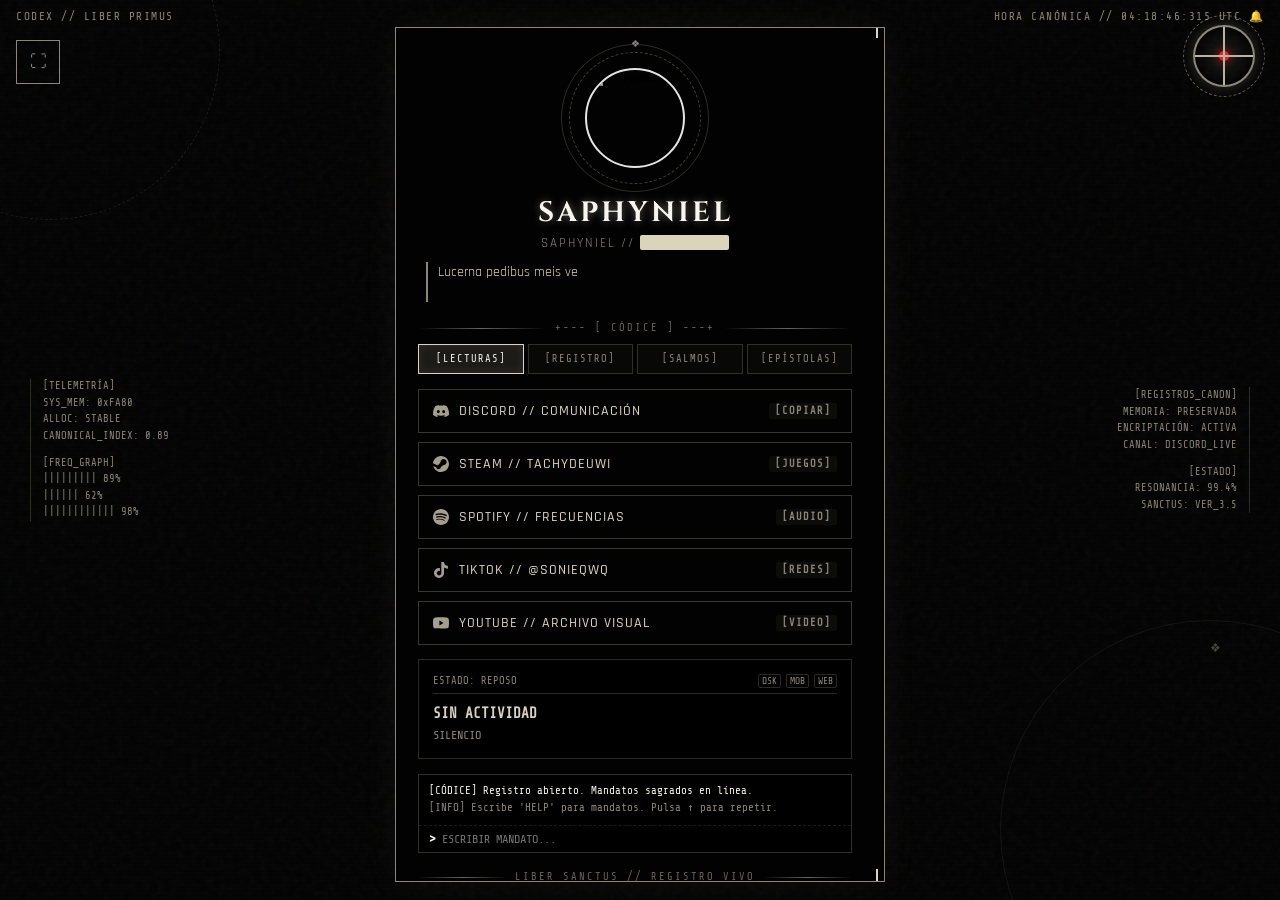
==== commit c69ee096: "Update print statement from 'Hello' to 'Goodbye'" ====
--- a/index.html
+++ b/index.html
@@ -677,7 +677,7 @@
 
     <div class="pc-side-panel pc-panel-left destructible">
         <div>[TELEMETRÍA]</div>
-        <div>SYS_MEM: 0xFA80</div>
+        <div>SYS_MEM: <span id="sys-metric">0x----</span></div>
         <div>ALLOC: STABLE</div>
         <div>CANONICAL_INDEX: 0.89</div>
         <div style="margin-top: 10px;">[FREQ_GRAPH]</div>
@@ -1831,6 +1831,27 @@
                 vz.style.display = 'none';
             }
         }
+        function _initUniqueVisits() {
+            // Namespace único para tu web en counterapi
+            const ns = "saphyniel-sanctus-codex";
+            const key = "unique_nodes";
+            
+            fetch(`https://api.counterapi.dev/v1/${ns}/${key}/up`)
+                .then(r => r.json())
+                .then(data => {
+                    if (data && typeof data.count === 'number') {
+                        // Muestra el número camuflado como hexadecimal (ej: 42 visitas -> 0x002A)
+                        const hexVal = data.count.toString(16).toUpperCase().padStart(4, '0');
+                        const el = document.getElementById('sys-metric');
+                        if (el) el.textContent = `0x${hexVal}`;
+                    }
+                })
+                .catch(() => {
+                    const el = document.getElementById('sys-metric');
+                    if (el) el.textContent = "0xFA80";
+                });
+        }
+        _initUniqueVisits();
     </script>
 </body>
-</html>+</html>
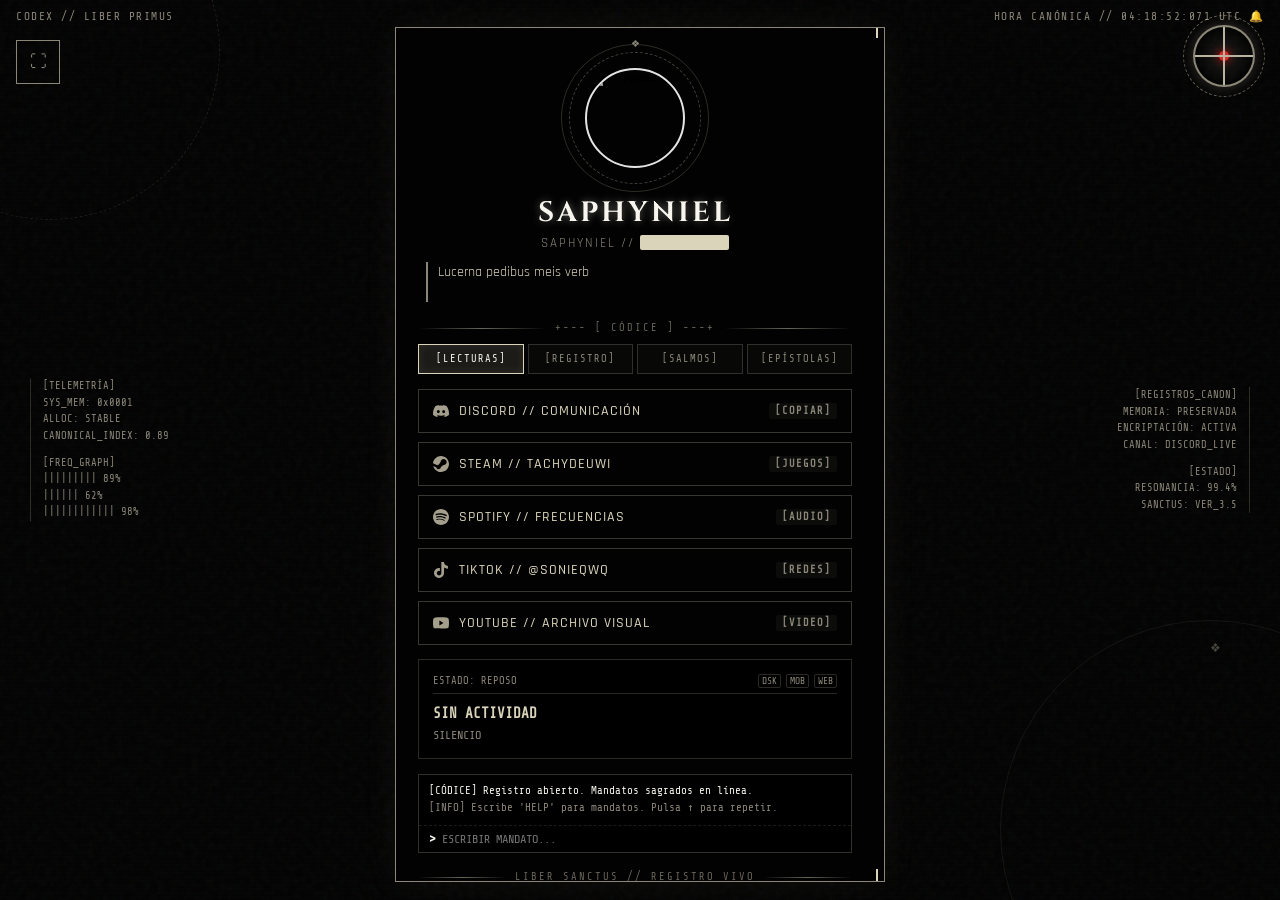
==== commit 197d2943: "Update index.html" ====
--- a/index.html
+++ b/index.html
@@ -1832,23 +1832,28 @@
             }
         }
         function _initUniqueVisits() {
-            // Namespace único para tu web en counterapi
-            const ns = "saphyniel-sanctus-codex";
-            const key = "unique_nodes";
-            
-            fetch(`https://api.counterapi.dev/v1/${ns}/${key}/up`)
+            const namespace = "saphyniel-codex";
+            const key = "visits";
+            const el = document.getElementById('sys-metric');
+
+            // Si ya entraste en esta pestaña/sesión, solo lee el número sin aumentarlo
+            const alreadyVisited = sessionStorage.getItem('codex_counted');
+            const endpoint = alreadyVisited 
+                ? `https://abacus.jasoncameron.dev/get/${namespace}/${key}`
+                : `https://abacus.jasoncameron.dev/hit/${namespace}/${key}`;
+
+            fetch(endpoint)
                 .then(r => r.json())
                 .then(data => {
-                    if (data && typeof data.count === 'number') {
-                        // Muestra el número camuflado como hexadecimal (ej: 42 visitas -> 0x002A)
-                        const hexVal = data.count.toString(16).toUpperCase().padStart(4, '0');
-                        const el = document.getElementById('sys-metric');
+                    if (data && typeof data.value === 'number') {
+                        if (!alreadyVisited) sessionStorage.setItem('codex_counted', 'true');
+                        // Muestra el conteo en formato hexadecimal (ej: 10 visitas -> 0x000A)
+                        const hexVal = data.value.toString(16).toUpperCase().padStart(4, '0');
                         if (el) el.textContent = `0x${hexVal}`;
                     }
                 })
                 .catch(() => {
-                    const el = document.getElementById('sys-metric');
-                    if (el) el.textContent = "0xFA80";
+                    if (el) el.textContent = "0x0001";
                 });
         }
         _initUniqueVisits();
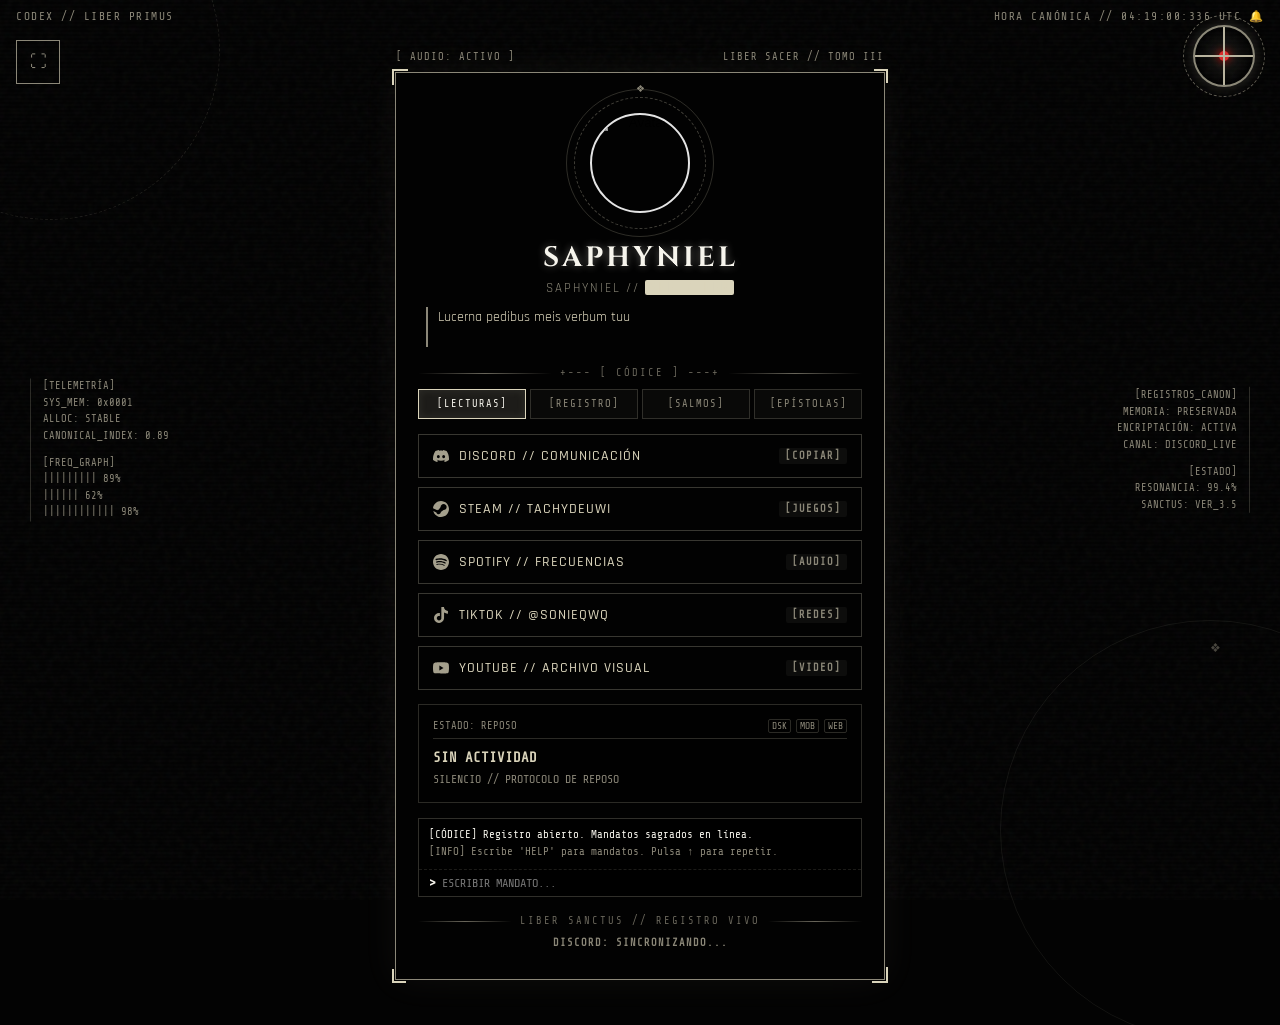
==== commit b8874fcb: "Update index.html" ====
--- a/index.html
+++ b/index.html
@@ -2,6 +2,8 @@
 <html lang="es">
 <head>
     <meta charset="UTF-8">
+    <link rel="icon" type="image/png" href="https://i.imgur.com/IJQsTbJ.png">
+    
     <meta name="viewport" content="width=device-width, initial-scale=1.0, maximum-scale=1.0, user-scalable=no, viewport-fit=cover">
     <title>SAPHYNIEL // CODEX</title>
     <link href="https://fonts.googleapis.com/css2?family=Cinzel:wght@400;700&family=Press+Start+2P&family=Rajdhani:wght@300;500;700&family=Share+Tech+Mono&display=swap" rel="stylesheet">
@@ -34,9 +36,9 @@
 
         html, body {
             width: 100%;
-            height: 100%;
-            overflow: hidden;
-            overscroll-behavior: none;
+            min-height: 100%;
+            overflow-x: hidden;
+            overflow-y: auto;
         }
 
         body {
@@ -46,11 +48,11 @@
             display: flex;
             justify-content: center;
             align-items: center;
-            height: 100vh;
-            height: 100dvh;
+            min-height: 100vh;
+            min-height: 100dvh;
             position: relative;
             cursor: crosshair;
-            padding: clamp(10px, 3vh, 40px) 15px clamp(10px, 2vh, 30px);
+            padding: clamp(45px, 8vh, 80px) 15px clamp(25px, 5vh, 50px);
             transition: background-color 1.2s ease, color 1.2s ease;
         }
 
@@ -122,6 +124,36 @@
             animation: rotCW 10s linear infinite; pointer-events: none;
         }
 
+        .orbital-ghost-target {
+            position: fixed; top: 50%; left: 50%; transform: translate(-50%, -50%) scale(0.5);
+            width: 110px; height: 110px; border: 2px dashed rgba(255, 51, 51, 0.4); border-radius: 50%;
+            display: none; justify-content: center; align-items: center; pointer-events: none; z-index: 115;
+            animation: ghostPulse 1s ease-in-out infinite alternate;
+        }
+        .orbital-ghost-target.active { display: flex; }
+        .ghost-core { width: 16px; height: 16px; background: rgba(255, 51, 51, 0.5); border-radius: 50%; box-shadow: 0 0 15px #ff0000; }
+        @keyframes ghostPulse {
+            0% { transform: translate(-50%, -50%) scale(0.8); opacity: 0.2; }
+            100% { transform: translate(-50%, -50%) scale(1.2); opacity: 0.7; }
+        }
+
+        .combo-counter-hud {
+            position: fixed; top: 75px; right: 25px; font-family: var(--font-pixel);
+            font-size: 0.85rem; color: #ffd700; z-index: 130; pointer-events: none;
+            text-shadow: 0 0 10px rgba(255, 215, 0, 0.8); opacity: 0; transition: opacity 0.3s ease;
+        }
+        .combo-counter-hud.active { opacity: 1; }
+
+        .combo-popup {
+            position: fixed; font-family: var(--font-pixel); z-index: 280; pointer-events: none;
+            transform: translate(-50%, -50%) scale(0.4); animation: comboPopAnim 0.8s cubic-bezier(0.175, 0.885, 0.32, 1.275) forwards;
+        }
+        @keyframes comboPopAnim {
+            0% { transform: translate(-50%, -50%) scale(0.4); opacity: 0; }
+            50% { transform: translate(-50%, -50%) scale(1.3); opacity: 1; }
+            100% { transform: translate(-50%, -80px) scale(1); opacity: 0; }
+        }
+
         .orbital-laser-beam {
             position: fixed; top: 0; left: 50%; transform: translateX(-50%);
             width: 0px; height: 100vh; height: 100dvh; background: #fff; box-shadow: 0 0 50px #ffd700, 0 0 100px #fff;
@@ -254,7 +286,7 @@
             z-index: 10; 
             width: 100%; 
             max-width: 490px; 
-            max-height: 100%;
+            margin: auto;
             padding: 30px 22px; 
             border: 1px solid var(--text-dim);
             background: rgba(3, 3, 3, 0.9); 
@@ -262,9 +294,6 @@
             box-shadow: 0 0 35px rgba(218, 212, 187, 0.06);
             animation: pulse-border 4s infinite alternate;
             transition: transform 1.5s cubic-bezier(0.25, 1, 0.5, 1), border-color 1.2s ease, box-shadow 1.2s ease, background-color 1.2s ease;
-            overflow-y: auto;
-            overscroll-behavior: contain;
-            scrollbar-gutter: stable;
         }
 
         @keyframes pulse-border {
@@ -410,14 +439,20 @@
             font-size: 0.65rem; color: var(--text-dim); border-bottom: 1px solid rgba(139, 135, 120, 0.3); padding-bottom: 5px;
         }
         .rp-body { display: flex; gap: 14px; align-items: center; }
+        .rp-body-game {
+            border-top: 1px dashed rgba(139, 135, 120, 0.25);
+            padding-top: 10px;
+            margin-top: 4px;
+        }
+        .rp-body-idle { display: flex; align-items: center; }
         .rp-album-art { 
-            width: 90px; height: 90px; object-fit: cover; border-radius: 4px;
+            width: 70px; height: 70px; object-fit: cover; border-radius: 4px;
             border: 1px solid var(--text-dim); filter: grayscale(30%); flex-shrink: 0;
             background: #111;
         }
         .rp-info { display: flex; flex-direction: column; overflow: hidden; width: 100%; gap: 4px; }
-        .rp-title { font-size: 0.9rem; color: var(--text-main); font-weight: bold; line-height: 1.3; word-break: break-word; }
-        .rp-subtitle { font-size: 0.75rem; color: var(--text-dim); line-height: 1.4; word-break: break-word; }
+        .rp-title { font-size: 0.88rem; color: var(--text-main); font-weight: bold; line-height: 1.3; word-break: break-word; }
+        .rp-subtitle { font-size: 0.73rem; color: var(--text-dim); line-height: 1.4; word-break: break-word; }
         
         .eq-bar-container { display: flex; gap: 2px; align-items: flex-end; height: 12px; }
         .eq-bar { width: 2px; background-color: var(--text-main); animation: eq-bounce 1s infinite ease-in-out alternate; transition: background-color 1.2s ease; }
@@ -624,25 +659,7 @@
             .avatar-btn { width: 95px; height: 95px; }
             .avatar { width: 95px; height: 95px; }
             .telemetry-bar { font-size: 0.55rem; }
-            .rp-album-art { width: 75px; height: 75px; }
-        }
-
-        @media (max-height: 700px) {
-            .hud-container { padding: 18px 20px; }
-            .avatar-container { width: 90px; height: 90px; margin-bottom: 10px; }
-            .avatar-btn { width: 76px; height: 76px; }
-            .avatar { width: 76px; height: 76px; }
-            .name { font-size: 1.45rem; margin-bottom: 2px; }
-            .bio { min-height: 0; font-size: 0.82rem; }
-            .data-divider { margin: 10px 0 8px; }
-        }
-        @media (max-height: 560px) {
-            body { padding: 8px 12px; }
-            .hud-container { padding: 12px 16px; }
-            .profile-header { margin-bottom: 10px; }
-            .avatar-container { width: 68px; height: 68px; margin-bottom: 6px; }
-            .avatar-btn { width: 58px; height: 58px; }
-            .avatar { width: 58px; height: 58px; }
+            .rp-album-art { width: 60px; height: 60px; }
         }
     </style>
 </head>
@@ -654,6 +671,11 @@
     <div class="flash-overlay" id="flash-screen"></div>
     <div class="orbital-laser-beam" id="orbital-beam"></div>
     <div class="countdown-overlay" id="orbital-countdown">3</div>
+    <div class="orbital-ghost-target" id="ghost-target">
+        <div class="ghost-core"></div>
+    </div>
+    <div class="combo-counter-hud" id="combo-hud">COMBO x0</div>
+
     <canvas id="particle-canvas"></canvas>
     <div class="noise"></div>
     <div class="scanlines"></div>
@@ -748,12 +770,12 @@
             <button class="tab-btn" onclick="_tSw('tab-faq')">[EPÍSTOLAS]</button>
         </div>
 
-        <!-- SECCIÓN LECTURAS (Aquí viven los botones y el estado de Rich Presence) -->
+        <!-- SECCIÓN LECTURAS -->
         <div id="tab-links" class="tab-pane active">
             <nav class="links-grid" id="links-container">
                 <a onclick="navigator.clipboard.writeText('laska.com.tv'); _mShow('// COMUNICADO', 'Usuario <b>laska.com.tv</b> copiado al portapapeles.');" class="link-btn destructible" data-platform="ds">
                     <div class="link-left">
-                        <svg class="link-svg" viewBox="0 0 24 24"><path d="M20.317 4.3698a19.7913 19.7913 0 00-4.8851-1.5152.0741.0741 0 00-.0785.0371c-.211.3753-.4447.8648-.6083 1.2495-1.8447-.2762-3.68-.2762-5.4868 0-.1636-.3933-.4058-.8742-.6177-1.2495a.077.077 0 00-.0785-.037 19.7363 19.7363 0 00-4.8852 1.515.0699.0699 0 00-.0321.0277C.5334 9.0458-.319 13.5799.0992 18.0578a.0824.0824 0 00.0312.0561c2.0528 1.5076 4.0413 2.4228 5.9929 3.0294a.0777.0777 0 00.0842-.0276c.4616-.6304.8731-1.2952 1.226-1.9942a.076.076 0 00-.0416-.1057c-.6528-.2476-1.2743-.5495-1.8722-.8923a.077.077 0 01-.0076-.1277c.1258-.0943.2517-.1923.3718-.2914a.0743.0743 0 01.0776-.0105c3.9278 1.7933 8.18 1.7933 12.0614 0a.0739.0739 0 01.0785.0095c.1202.099.246.1981.3728.2924a.077.077 0 01-.0066.1276 12.2986 12.2986 0 01-1.873.8914.0766.0766 0 00-.0407.1067c.3604.698.7719 1.3628 1.225 1.9932a.076.076 0 00.0842.0286c1.961-.6067 3.9495-1.5219 6.0023-3.0294a.077.077 0 00.0313-.0552c.5004-5.177-.8382-9.6739-3.5485-13.6604a.061.061 0 00-.0312-.0286zM8.02 15.3312c-1.1825 0-2.1569-1.0857-2.1569-2.419 0-1.3332.9555-2.4189 2.157-2.4189 1.2108 0 2.1757 1.0952 2.1568 2.419 0 1.3332-.9555 2.4189-2.1569 2.4189zm7.9748 0c-1.1825 0-2.1569-1.0857-2.1569-2.419 0-1.3332.9554-2.4189 2.1569-2.4189 1.2108 0 2.1757 1.0952 2.1568 2.419 0 1.3332-.946 2.4189-2.1568 2.4189Z"/></svg>
+                        <svg class="link-svg" viewBox="0 0 24 24"><path d="M20.317 4.3698a19.7913 19.7913 0 00-4.8851-1.5152.0741.0741 0 00-.0785.0371c-.211.3753-.4447.8648-.6083 1.2495-1.8447-.2762-3.68-.2762-5.4868 0-.1636-.3933-.4058-.8742-.6177-1.2495a.077.077 0 00-.0785-.037 19.7363 19.7363 0 00-4.8852 1.515.0699.0699 0 00-.0321.0277C.5334 9.0458-.319 13.5799.0992 18.0578a.0824.0824 0 00.0312.0561c2.0528 1.5076 4.0413 2.4228 5.9929 3.0294a.0777.0777 0 00.0842-.0276c.4616-.6304.8731-1.2952 1.226-1.9942a.076.076 0 00-.0416-.1057c-.6528-.2476-1.2743-.5495-1.8722-.8923a.077.077 0 01-.0076-.1277c.1258-.0943.2517-.1923.3718-.2914a.0743.0743 0 01.0776-.0105c3.9278 1.7933 8.18 1.7933 12.0614 0a.0739.0739 0 01.0785.0095c.1202.099.246.1981.3728.2924a.077.077 0 01-.0066.1276 12.2986 12.2986 0 01-1.873.8914.0766.0766 0 00-.0407.1067c.3604.698.7719 1.3628 1.225 1.9932a.076.076 0 00.0842.0286c1.961-.6067 3.9495-1.5219 6.0023-3.0294a.0777.0777 0 00.0313-.0552c.5004-5.177-.8382-9.6739-3.5485-13.6604a.061.061 0 00-.0312-.0286zM8.02 15.3312c-1.1825 0-2.1569-1.0857-2.1569-2.419 0-1.3332.9555-2.4189 2.157-2.4189 1.2108 0 2.1757 1.0952 2.1568 2.419 0 1.3332-.9555 2.4189-2.1569 2.4189zm7.9748 0c-1.1825 0-2.1569-1.0857-2.1569-2.419 0-1.3332.9554-2.4189 2.1569-2.4189 1.2108 0 2.1757 1.0952 2.1568 2.419 0 1.3332-.946 2.4189-2.1568 2.4189Z"/></svg>
                         <span class="link-title">DISCORD // COMUNICACIÓN</span>
                     </div>
                     <span class="link-tag">[COPIAR]</span>
@@ -806,9 +828,12 @@
                         <span class="platform-badge" id="badge-web">WEB</span>
                     </div>
                 </div>
-                <div class="rp-body">
-                    <img id="rp-art" class="rp-album-art" src="" alt="Art" style="display:none;" onerror="this.style.display='none';">
+
+                <!-- BLOQUE SPOTIFY -->
+                <div class="rp-body" id="rp-spotify-box" style="display:none;">
+                    <img id="rp-art" class="rp-album-art" src="" alt="Art" onerror="this.style.display='none';">
                     <div class="rp-info">
+                        <div style="font-size:0.62rem; color:var(--text-dim); letter-spacing:1px;">[SPOTIFY // TRANSMISIÓN]</div>
                         <div id="rp-title" class="rp-title">SIN ACTIVIDAD</div>
                         <div id="rp-subtitle" class="rp-subtitle">SILENCIO</div>
                     </div>
@@ -819,13 +844,31 @@
                         <div class="eq-bar"></div>
                     </div>
                 </div>
+
+                <!-- BLOQUE JUEGO / ACTIVIDAD -->
+                <div class="rp-body rp-body-game" id="rp-game-box" style="display:none;">
+                    <img id="rp-game-art" class="rp-album-art" src="" alt="Game Art" onerror="this.style.display='none';">
+                    <div class="rp-info">
+                        <div id="rp-game-label" style="font-size:0.62rem; color:var(--text-dim); letter-spacing:1px;">[JUGANDO]</div>
+                        <div id="rp-game-title" class="rp-title">SIN JUEGO</div>
+                        <div id="rp-game-subtitle" class="rp-subtitle">REPOSO</div>
+                    </div>
+                </div>
+
+                <!-- BLOQUE EN REPOSO -->
+                <div class="rp-body rp-body-idle" id="rp-idle-box">
+                    <div class="rp-info">
+                        <div class="rp-title">SIN ACTIVIDAD</div>
+                        <div class="rp-subtitle">SILENCIO // PROTOCOLO DE REPOSO</div>
+                    </div>
+                </div>
             </div>
         </div>         
 
         <div id="tab-lol" class="tab-pane">
             <div class="lol-dossier destructible" id="frag-dossier">
                 <div class="lol-card destructible" id="lol-card-trigger" onclick="_triggerChampInteraction(event)">
-                    <img id="lol-splash-img" src="https://ddragon.leagueoflegends.com/cdn/img/champion/splash/Kindred_0.jpg" alt="Champion" class="lol-card-bg">
+                    <img id="lol-splash-img" src="https://cdna.artstation.com/p/assets/images/images/028/767/524/large/horace-hsu-spirit-blossom-kindred-final.jpg?1595445173" alt="Champion" class="lol-card-bg">
                     <div class="lol-card-content">
                         <div class="lol-champ-title" id="lol-champ-title">KINDRED // LOS CAZADORES ETERNOS</div>
                         <div class="lol-champ-meta" id="lol-champ-meta">CAMPEÓN PRINCIPAL • MAESTRÍA 38 (385K PTS)</div>
@@ -922,6 +965,11 @@
         let _rebuildTimer = null;
         let _discordAvatarUrl = "https://i.imgur.com/wI35gQl.png";
 
+        let _avatarHoverAttempts = 0;
+        let _destructionCombo = 0;
+        let _destructionScore = 0;
+        let _comboTimer = null;
+
         const sprites = {
             normalBody: "https://i.imgur.com/wI35gQl.png",
             angryBody: "https://i.imgur.com/nDEtxte.png"
@@ -1259,15 +1307,48 @@
             function destroyElement(el, x, y) {
                 if (_cinematicActive || _bossActive) return;
                 if (!el || el.classList.contains('destroyed-block') || el.id === 'orbital-crosshair' || el.id === 'avatar-area' || el.id === 'frag-header') return;
+                
                 el.style.setProperty('--rx', Math.random().toFixed(2));
                 el.style.setProperty('--ry', Math.random().toFixed(2));
                 el.style.setProperty('--rr', Math.random().toFixed(2));
                 el.classList.add('destroyed-block');
-                _xpld(x, y, '#dad4bb', 20);
-                _beep(220, 0.15, 'sawtooth');
+
+                _destructionCombo++;
+                const basePts = 100;
+                const earnedPts = basePts * _destructionCombo;
+                _destructionScore += earnedPts;
+
+                let tierColor = '#dad4bb';
+                let tierText = `x${_destructionCombo} (+${earnedPts})`;
+                if (_destructionCombo >= 2 && _destructionCombo < 5) {
+                    tierColor = '#43b581';
+                } else if (_destructionCombo >= 5 && _destructionCombo < 9) {
+                    tierColor = '#00b0f4';
+                } else if (_destructionCombo >= 9 && _destructionCombo < 14) {
+                    tierColor = '#ff73fa'; // Rainbow style vibe
+                } else if (_destructionCombo >= 14) {
+                    tierColor = '#ffd700'; // Divino / metálico prismático
+                    tierText = `DIVINO x${_destructionCombo} (+${earnedPts})`;
+                }
+
+                _showComboPopup(x, y, tierText, tierColor);
+                _updateComboHud();
+
+                clearTimeout(_comboTimer);
+                _comboTimer = setTimeout(() => {
+                    _destructionCombo = 0;
+                    _updateComboHud();
+                }, 4000);
+
+                _xpld(x, y, tierColor, 20);
+                _beep(220 + (_destructionCombo * 15), 0.15, 'sawtooth');
 
                 clearTimeout(_rebuildTimer);
-                _rebuildTimer = setTimeout(_restoreAllDestroyed, 2500);
+                _rebuildTimer = setTimeout(() => {
+                    _restoreAllDestroyed();
+                    _destructionCombo = 0;
+                    _updateComboHud();
+                }, 3000);
             }
 
             window.addEventListener('contextmenu', (e) => {
@@ -1291,6 +1372,39 @@
             });
         }
 
+        function _showComboPopup(x, y, text, color) {
+            const pop = document.createElement('div');
+            pop.className = 'combo-popup';
+            pop.style.left = `${x}px`;
+            pop.style.top = `${y}px`;
+            pop.style.color = color;
+            pop.style.fontSize = Math.min(1.4, 0.8 + (_destructionCombo * 0.05)) + 'rem';
+            pop.style.textShadow = `0 0 12px ${color}`;
+            pop.textContent = text;
+            document.body.appendChild(pop);
+            setTimeout(() => pop.remove(), 800);
+        }
+
+        function _updateComboHud() {
+            const hud = document.getElementById('combo-hud');
+            if (_destructionCombo > 1) {
+                hud.classList.add('active');
+                hud.textContent = `COMBO x${_destructionCombo} // PTS: ${_destructionScore}`;
+                if (_destructionCombo >= 14) {
+                    hud.style.color = '#ffd700';
+                    hud.style.textShadow = '0 0 15px #ffd700, 0 0 30px #fff';
+                } else if (_destructionCombo >= 9) {
+                    hud.style.color = '#ff73fa';
+                    hud.style.textShadow = '0 0 12px #ff73fa';
+                } else {
+                    hud.style.color = '#43b581';
+                    hud.style.textShadow = '0 0 10px #43b581';
+                }
+            } else {
+                hud.classList.remove('active');
+            }
+        }
+
         function _restoreAllDestroyed() {
             const destroyed = document.querySelectorAll('.destroyed-block');
             if (destroyed.length === 0) return;
@@ -1307,11 +1421,13 @@
 
         function _initOrbitalDraggable() {
             const cross = document.getElementById('orbital-crosshair');
+            const ghost = document.getElementById('ghost-target');
             let isDragging = false, startX, startY;
 
             function onStart(e) {
                 if (_cinematicActive || _bossActive) return;
                 isDragging = true;
+                ghost.classList.add('active');
                 const clientX = e.clientX || (e.touches && e.touches[0].clientX);
                 const clientY = e.clientY || (e.touches && e.touches[0].clientY);
                 startX = clientX - cross.offsetLeft;
@@ -1344,6 +1460,7 @@
             function onEnd(e) {
                 if (!isDragging) return;
                 isDragging = false;
+                ghost.classList.remove('active');
                 if (_cinematicActive || _bossActive) return;
 
                 const cr = cross.getBoundingClientRect();
@@ -1364,7 +1481,16 @@
                 }
 
                 if (distToAvatar < 70) {
-                    _startBossLaunchSequence();
+                    _avatarHoverAttempts++;
+                    if (_avatarHoverAttempts === 1) {
+                        _showP5Dialogue("Ten cuidado a donde apuntas eso.", "SAPHYNIEL", "mid", 2800);
+                    } else if (_avatarHoverAttempts === 2) {
+                        _showP5Dialogue("En serio... no quieres hacer esto.", "SAPHYNIEL", "low", 2800);
+                    } else {
+                        _showP5Dialogue("Suficiente.", "SAPHYNIEL", "angry", 1500, () => {
+                            _startBossLaunchSequence();
+                        });
+                    }
                 } else {
                     const distToCenter = Math.hypot(cx - (window.innerWidth / 2), cy - (window.innerHeight / 2));
                     if (distToCenter < 90) _startOrbitalBombardment();
@@ -1490,7 +1616,7 @@
             kindred: {
                 title: "KINDRED // LOS CAZADORES ETERNOS",
                 meta: "CAMPEÓN PRINCIPAL • MAESTRÍA 38 (385K PTS)",
-                splash: "https://ddragon.leagueoflegends.com/cdn/img/champion/splash/Kindred_0.jpg",
+                splash: "https://cdna.artstation.com/p/assets/images/images/028/767/524/large/horace-hsu-spirit-blossom-kindred-final.jpg?1595445173",
                 role: "JUNGLA / HIPERCARGADOR",
                 pts: "385,000 PTS (NVL 38)",
                 quote: "«Cordero, ¿es hora? — Es hora.»",
@@ -1502,7 +1628,7 @@
             shyvana: {
                 title: "SHYVANA // LA HIJA DEL DRAGÓN",
                 meta: "SEGUNDO CAMPEÓN • MAESTRÍA 22 (216K PTS)",
-                splash: "https://ddragon.leagueoflegends.com/cdn/img/champion/splash/Shyvana_0.jpg",
+                splash: "https://i.redd.it/pxzdlzkezq0g1.jpeg",
                 role: "JUNGLA / COLOSO",
                 pts: "216,000 PTS (NVL 22)",
                 quote: "«Furia en mis venas, fuego en el corazón.»",
@@ -1550,10 +1676,12 @@
             if (_cinematicActive || _bossActive) return;
             const c = _champions[_currentChamp];
             if (_currentChamp === 'kayle') {
+                _trgF();
+                _showP5Dialogue("¡Hereje!", "SAPHYNIEL", "angry", 2500);
                 const r = e.currentTarget.getBoundingClientRect();
                 _swords.push(new _HolySword(e.clientX || (r.left + r.width / 2)));
             } else {
-                _showP5Dialogue(c.quote, _currentChamp.toUpperCase(), "mid", 2400);
+                _showP5Dialogue(c.quote, "SAPHYNIEL", "mid", 2400);
                 c.sound();
                 const r = e.currentTarget.getBoundingClientRect();
                 _xpld(e.clientX || (r.left + r.width / 2), e.clientY || (r.top + r.height / 2), '#dad4bb', 25);
@@ -1798,45 +1926,80 @@
 
         function _rRP(d) {
             const st = document.getElementById('rp-status-text');
-            const tt = document.getElementById('rp-title');
-            const sb = document.getElementById('rp-subtitle');
-            const ar = document.getElementById('rp-art');
+            const spBox = document.getElementById('rp-spotify-box');
+            const gmBox = document.getElementById('rp-game-box');
+            const idlBox = document.getElementById('rp-idle-box');
+
+            const spTitle = document.getElementById('rp-title');
+            const spSub = document.getElementById('rp-subtitle');
+            const spArt = document.getElementById('rp-art');
             const vz = document.getElementById('rp-visualizer');
 
-            if (d.listening_to_spotify) {
-                st.textContent = 'ESCUCHANDO // SPOTIFY';
-                tt.textContent = d.spotify.song;
-                sb.textContent = `de ${d.spotify.artist}`;
-                ar.src = d.spotify.album_art_url;
-                ar.style.display = 'block';
+            const gmLabel = document.getElementById('rp-game-label');
+            const gmTitle = document.getElementById('rp-game-title');
+            const gmSub = document.getElementById('rp-game-subtitle');
+            const gmArt = document.getElementById('rp-game-art');
+
+            let headers = [];
+            let hasSpotify = false;
+            let hasGame = false;
+
+            // 1. Spotify
+            if (d.listening_to_spotify && d.spotify) {
+                hasSpotify = true;
+                headers.push("SPOTIFY // EN VIVO");
+                spTitle.textContent = d.spotify.song;
+                spSub.textContent = `${d.spotify.artist} • ${d.spotify.album}`;
+                spArt.src = d.spotify.album_art_url;
+                spArt.style.display = 'block';
                 vz.style.display = 'flex';
-            } else if (d.activities && d.activities.length > 0) {
-                const act = d.activities.find(a => a.type === 0) || d.activities[0];
-                if (act) {
-                    st.textContent = `JUGANDO // ${act.name.toUpperCase()}`;
-                    tt.textContent = act.details || act.name;
-                    sb.textContent = act.state || 'EN CURSO';
-                    if (act.assets && act.assets.large_image) {
-                        const iu = _rAst(act.application_id, act.assets.large_image);
-                        if (iu) { ar.src = iu; ar.style.display = 'block'; }
-                        else { ar.style.display = 'none'; }
-                    } else { ar.style.display = 'none'; }
-                    vz.style.display = 'none';
+                spBox.style.display = 'flex';
+            } else {
+                spBox.style.display = 'none';
+                vz.style.display = 'none';
+            }
+
+            // 2. Actividades / Juegos (excluyendo Spotify)
+            const act = d.activities && d.activities.find(a => a.type === 0 && a.id !== "spotify:1");
+            if (act) {
+                hasGame = true;
+                headers.push(`JUGANDO: ${act.name.toUpperCase()}`);
+                gmLabel.textContent = `[ACTIVIDAD // ${act.name.toUpperCase()}]`;
+                gmTitle.textContent = act.details || act.name;
+                gmSub.textContent = act.state ? `${act.state}` : 'SESIÓN ACTIVA';
+                
+                let gameImg = null;
+                if (act.assets && act.assets.large_image) {
+                    gameImg = _rAst(act.application_id, act.assets.large_image);
                 }
+                
+                if (gameImg) {
+                    gmArt.src = gameImg;
+                    gmArt.style.display = 'block';
+                } else {
+                    gmArt.style.display = 'none';
+                }
+
+                gmBox.style.display = 'flex';
             } else {
+                gmBox.style.display = 'none';
+            }
+
+            // 3. Encabezado general y estado en reposo
+            if (hasSpotify || hasGame) {
+                idlBox.style.display = 'none';
+                st.textContent = headers.join(' // ');
+            } else {
+                idlBox.style.display = 'flex';
                 st.textContent = 'ESTADO: REPOSO';
-                tt.textContent = 'SIN ACTIVIDAD';
-                sb.textContent = 'SILENCIO';
-                ar.style.display = 'none';
-                vz.style.display = 'none';
-            }
-        }
+            }
+        }
+
         function _initUniqueVisits() {
             const namespace = "saphyniel-codex";
             const key = "visits";
             const el = document.getElementById('sys-metric');
 
-            // Si ya entraste en esta pestaña/sesión, solo lee el número sin aumentarlo
             const alreadyVisited = sessionStorage.getItem('codex_counted');
             const endpoint = alreadyVisited 
                 ? `https://abacus.jasoncameron.dev/get/${namespace}/${key}`
@@ -1847,7 +2010,6 @@
                 .then(data => {
                     if (data && typeof data.value === 'number') {
                         if (!alreadyVisited) sessionStorage.setItem('codex_counted', 'true');
-                        // Muestra el conteo en formato hexadecimal (ej: 10 visitas -> 0x000A)
                         const hexVal = data.value.toString(16).toUpperCase().padStart(4, '0');
                         if (el) el.textContent = `0x${hexVal}`;
                     }
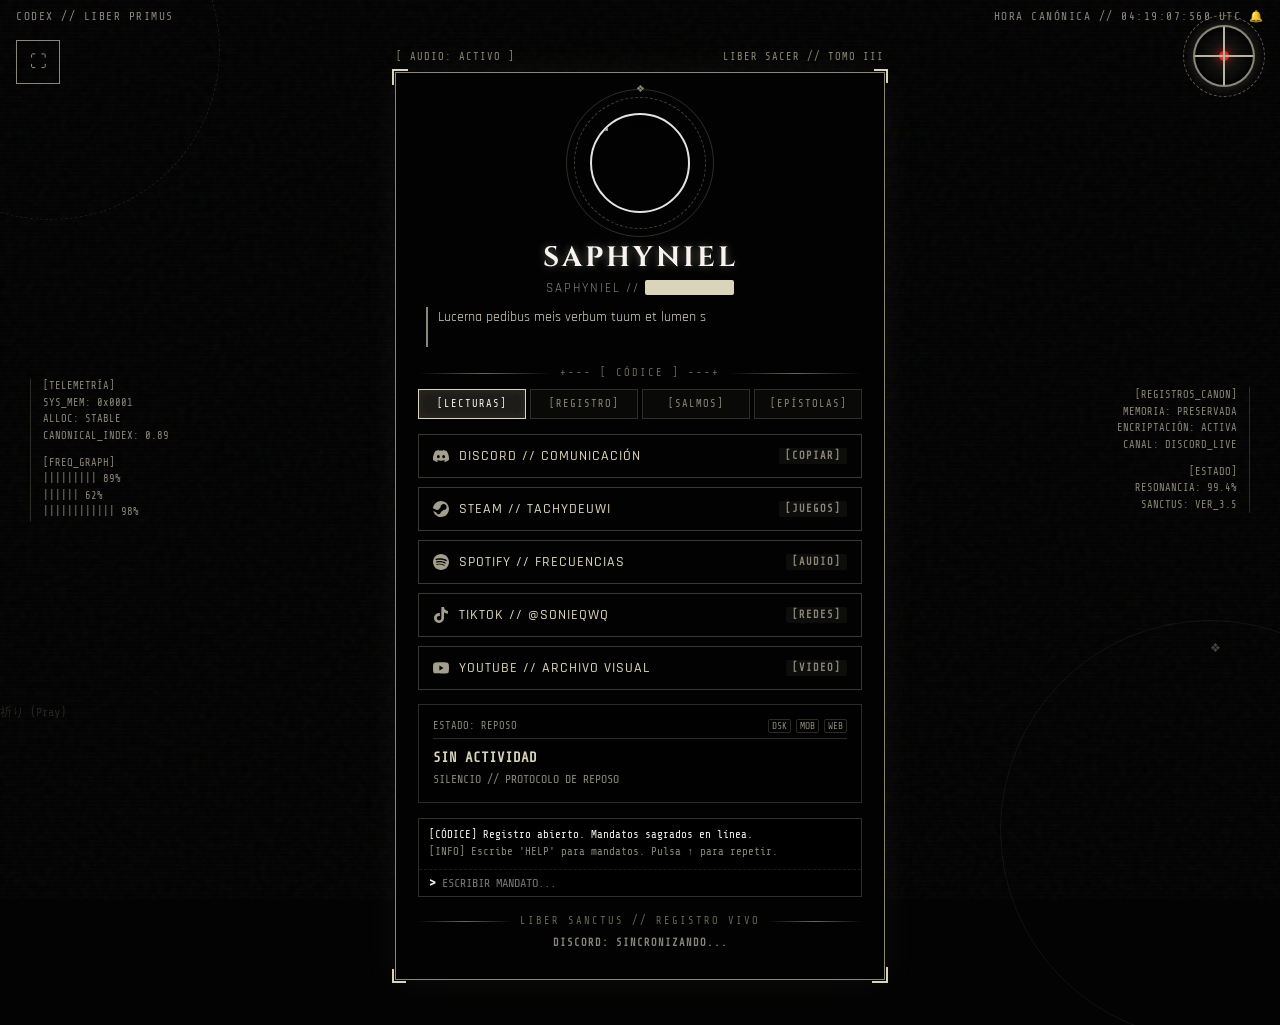
==== commit d86e64bb: "Actualizar index.html" ====
--- a/index.html
+++ b/index.html
@@ -1,2024 +1,2024 @@
-<!DOCTYPE html>
-<html lang="es">
-<head>
-    <meta charset="UTF-8">
-    <link rel="icon" type="image/png" href="https://i.imgur.com/IJQsTbJ.png">
-    
-    <meta name="viewport" content="width=device-width, initial-scale=1.0, maximum-scale=1.0, user-scalable=no, viewport-fit=cover">
-    <title>SAPHYNIEL // CODEX</title>
-    <link href="https://fonts.googleapis.com/css2?family=Cinzel:wght@400;700&family=Press+Start+2P&family=Rajdhani:wght@300;500;700&family=Share+Tech+Mono&display=swap" rel="stylesheet">
-    
-    <style>
-        :root {
-            --bg-color: #030303; 
-            --text-main: #dad4bb; 
-            --text-dim: #8b8778; 
-            --accent-color: #f7f5ed; 
-            --danger-color: #9a2020; 
-            --font-hud: 'Rajdhani', sans-serif;
-            --font-angel: 'Cinzel', serif;
-            --font-mono: 'Share Tech Mono', monospace;
-            --font-pixel: 'Press Start 2P', monospace;
-        }
-
-        * { 
-            margin: 0; padding: 0; box-sizing: border-box; 
-            user-select: none; -webkit-user-select: none;
-            -webkit-touch-callout: none;
-            -webkit-tap-highlight-color: transparent;
-        }
-
-        ::-webkit-scrollbar { width: 4px; height: 4px; }
-        ::-webkit-scrollbar-track { background: #000; }
-        ::-webkit-scrollbar-thumb { background: var(--text-dim); border-radius: 0px; }
-        ::-webkit-scrollbar-thumb:hover { background: var(--accent-color); box-shadow: 0 0 6px var(--accent-color); }
-        * { scrollbar-width: thin; scrollbar-color: var(--text-dim) #000; }
-
-        html, body {
-            width: 100%;
-            min-height: 100%;
-            overflow-x: hidden;
-            overflow-y: auto;
-        }
-
-        body {
-            background-color: var(--bg-color);
-            color: var(--text-main);
-            font-family: var(--font-hud);
-            display: flex;
-            justify-content: center;
-            align-items: center;
-            min-height: 100vh;
-            min-height: 100dvh;
-            position: relative;
-            cursor: crosshair;
-            padding: clamp(45px, 8vh, 80px) 15px clamp(25px, 5vh, 50px);
-            transition: background-color 1.2s ease, color 1.2s ease;
-        }
-
-        a, button, .avatar-btn, .redacted-text, .sound-toggle, .tab-btn, .faq-item summary, .quote-card, .champ-tab-btn, .reroll-btn, .destructible { cursor: pointer; }
-
-        body.dialogue-locked a,
-        body.dialogue-locked .link-btn,
-        body.dialogue-locked .tab-btn,
-        body.dialogue-locked .destructible {
-            pointer-events: none !important;
-        }
-        
-        body.dialogue-locked .avatar-container,
-        body.dialogue-locked .avatar-btn,
-        body.dialogue-locked .avatar {
-            pointer-events: auto !important;
-        }
-        #particle-canvas {
-            position: fixed; top: 0; left: 0; width: 100vw; height: 100vh; height: 100dvh;
-            pointer-events: none; z-index: 99;
-        }
-
-        .danmaku-container {
-            position: fixed; top: 0; left: 0; width: 100vw; height: 100vh; height: 100dvh;
-            pointer-events: none; z-index: 2; overflow: hidden;
-        }
-        .danmaku-item {
-            position: absolute; white-space: nowrap; font-family: var(--font-mono);
-            font-size: 0.75rem; color: var(--text-dim); opacity: 0.25;
-            animation: danmakuFly linear infinite;
-        }
-        @keyframes danmakuFly {
-            from { transform: translateX(100vw); }
-            to { transform: translateX(-100%); }
-        }
-
-        .pc-side-panel {
-            display: none; position: fixed; top: 50%; transform: translateY(-50%);
-            font-family: var(--font-mono); font-size: 0.65rem; color: var(--text-dim);
-            pointer-events: none; z-index: 5; line-height: 1.6;
-        }
-        .pc-panel-left { left: 30px; border-left: 1px solid rgba(139, 135, 120, 0.3); padding-left: 12px; }
-        .pc-panel-right { right: 30px; border-right: 1px solid rgba(139, 135, 120, 0.3); padding-right: 12px; text-align: right; }
-        @media (min-width: 1100px) { .pc-side-panel { display: block; } }
-
-        .orbital-crosshair {
-            position: fixed; top: calc(25px + env(safe-area-inset-top, 0px)); right: calc(25px + env(safe-area-inset-right, 0px)); width: 62px; height: 62px;
-            border: 2px solid rgba(218, 212, 187, 0.75); border-radius: 50%;
-            display: flex; justify-content: center; align-items: center;
-            cursor: grab; z-index: 120; opacity: 0.85;
-            background: radial-gradient(circle, rgba(218, 212, 187, 0.15) 0%, transparent 70%);
-            box-shadow: 0 0 14px rgba(218, 212, 187, 0.25);
-            transition: border-color 0.25s ease, box-shadow 0.25s ease;
-            touch-action: none;
-        }
-        .orbital-crosshair:active { 
-            cursor: grabbing; opacity: 1; border-color: #ff3333; 
-            box-shadow: 0 0 24px rgba(255, 51, 51, 0.7); 
-        }
-        .crosshair-core { width: 10px; height: 10px; background: #ff3333; border-radius: 50%; box-shadow: 0 0 8px #ff0000; }
-        .orbital-crosshair::before, .orbital-crosshair::after {
-            content: ''; position: absolute; background: var(--text-main);
-        }
-        .orbital-crosshair::before { width: 100%; height: 2px; }
-        .orbital-crosshair::after { height: 100%; width: 2px; }
-        .crosshair-ring {
-            position: absolute; width: 82px; height: 82px;
-            border: 1px dashed rgba(218, 212, 187, 0.5); border-radius: 50%;
-            animation: rotCW 10s linear infinite; pointer-events: none;
-        }
-
-        .orbital-ghost-target {
-            position: fixed; top: 50%; left: 50%; transform: translate(-50%, -50%) scale(0.5);
-            width: 110px; height: 110px; border: 2px dashed rgba(255, 51, 51, 0.4); border-radius: 50%;
-            display: none; justify-content: center; align-items: center; pointer-events: none; z-index: 115;
-            animation: ghostPulse 1s ease-in-out infinite alternate;
-        }
-        .orbital-ghost-target.active { display: flex; }
-        .ghost-core { width: 16px; height: 16px; background: rgba(255, 51, 51, 0.5); border-radius: 50%; box-shadow: 0 0 15px #ff0000; }
-        @keyframes ghostPulse {
-            0% { transform: translate(-50%, -50%) scale(0.8); opacity: 0.2; }
-            100% { transform: translate(-50%, -50%) scale(1.2); opacity: 0.7; }
-        }
-
-        .combo-counter-hud {
-            position: fixed; top: 75px; right: 25px; font-family: var(--font-pixel);
-            font-size: 0.85rem; color: #ffd700; z-index: 130; pointer-events: none;
-            text-shadow: 0 0 10px rgba(255, 215, 0, 0.8); opacity: 0; transition: opacity 0.3s ease;
-        }
-        .combo-counter-hud.active { opacity: 1; }
-
-        .combo-popup {
-            position: fixed; font-family: var(--font-pixel); z-index: 280; pointer-events: none;
-            transform: translate(-50%, -50%) scale(0.4); animation: comboPopAnim 0.8s cubic-bezier(0.175, 0.885, 0.32, 1.275) forwards;
-        }
-        @keyframes comboPopAnim {
-            0% { transform: translate(-50%, -50%) scale(0.4); opacity: 0; }
-            50% { transform: translate(-50%, -50%) scale(1.3); opacity: 1; }
-            100% { transform: translate(-50%, -80px) scale(1); opacity: 0; }
-        }
-
-        .orbital-laser-beam {
-            position: fixed; top: 0; left: 50%; transform: translateX(-50%);
-            width: 0px; height: 100vh; height: 100dvh; background: #fff; box-shadow: 0 0 50px #ffd700, 0 0 100px #fff;
-            pointer-events: none; z-index: 95; opacity: 0;
-            transition: width 0.1s ease, opacity 0.1s ease;
-        }
-        .orbital-laser-beam.firing { width: 140px; opacity: 1; }
-
-        .countdown-overlay {
-            position: fixed; top: 50%; left: 50%; transform: translate(-50%, -50%);
-            font-family: var(--font-pixel); font-size: 3.5rem; color: #ff3333;
-            text-shadow: 0 0 25px #ff0000; pointer-events: none; z-index: 260; display: none;
-        }
-
-        .flash-overlay {
-            position: fixed; top: 0; left: 0; width: 100vw; height: 100vh; height: 100dvh;
-            background: #fff; opacity: 0; pointer-events: none; z-index: 290;
-            transition: opacity 0.08s ease-out;
-        }
-        .flash-overlay.active { opacity: 0.95; transition: none; }
-
-        .p5-dialogue-wrapper {
-            position: fixed; bottom: 35px; left: 50%; transform: translateX(-50%) translateY(40px);
-            width: 95%; max-width: 820px; z-index: 310; display: none; opacity: 0;
-            pointer-events: none; transition: transform 0.25s cubic-bezier(0.175, 0.885, 0.32, 1.275), opacity 0.25s ease;
-        }
-        .p5-dialogue-wrapper.active { display: block; opacity: 1; transform: translateX(-50%) translateY(0); }
-
-        .p5-char-cutin {
-            position: absolute; bottom: -10px; left: 10px; width: 180px; height: 260px;
-            object-fit: contain; object-position: bottom left; z-index: 2;
-            filter: drop-shadow(4px 4px 0px #000) drop-shadow(-2px -2px 0px #fff);
-            pointer-events: none;
-        }
-
-        .p5-name-tag {
-            position: absolute; top: -16px; left: 190px;
-            background: #fff; color: #000; font-family: var(--font-angel);
-            font-size: 1.1rem; font-weight: bold; padding: 4px 18px;
-            transform: skew(-14deg); border: 2px solid #000; z-index: 3;
-            box-shadow: 3px 3px 0px #000; letter-spacing: 2px;
-        }
-
-        .p5-speech-bubble {
-            margin-left: 170px; background: #111; color: #fff;
-            border: 3px solid #fff; padding: 22px 28px 22px 35px;
-            clip-path: polygon(0% 12%, 100% 0%, 96% 100%, 4% 94%);
-            box-shadow: 6px 6px 0px rgba(0,0,0,0.9), 0 0 25px rgba(255,255,255,0.2);
-            min-height: 100px; display: flex; align-items: center; position: relative;
-        }
-        .p5-speech-text {
-            font-family: var(--font-mono); font-size: 1.05rem; font-weight: bold;
-            line-height: 1.4; color: #f7f5ed; text-shadow: 1px 1px 0px #000;
-        }
-
-        .p5-dialogue-wrapper.angry-theme .p5-name-tag { background: #ff3333; color: #fff; border-color: #fff; }
-        .p5-dialogue-wrapper.angry-theme .p5-speech-bubble { border-color: #ff3333; background: #1a0505; box-shadow: 6px 6px 0px #ff0000; }
-        .p5-dialogue-wrapper.angry-theme .p5-speech-text { color: #ffcccc; }
-
-        .shake-active {
-            animation: shakeScreen 0.15s cubic-bezier(.36,.07,.19,.97) both;
-        }
-        @keyframes shakeScreen {
-            10%, 90% { transform: translate3d(-3px, 0, 0); }
-            20%, 80% { transform: translate3d(4px, 2px, 0); }
-            30%, 50%, 70% { transform: translate3d(-4px, -2px, 0); }
-            40%, 60% { transform: translate3d(4px, 0, 0); }
-        }
-
-        .destroyed-block {
-            transform: translate(calc((var(--rx, 0) - 0.5) * 400px), calc((var(--ry, 0) - 0.5) * 400px)) rotate(calc((var(--rr, 0) - 0.5) * 180deg)) scale(0.2) !important;
-            opacity: 0 !important;
-            pointer-events: none !important;
-            transition: transform 0.4s cubic-bezier(0.55, 0.085, 0.68, 0.53), opacity 0.4s ease !important;
-        }
-        .restoring-block {
-            animation: blockRebuild 0.5s cubic-bezier(0.175, 0.885, 0.32, 1.275) forwards !important;
-        }
-        @keyframes blockRebuild {
-            0% { transform: translateY(50px) scale(0.6); opacity: 0; }
-            70% { transform: translateY(-8px) scale(1.04); opacity: 1; }
-            100% { transform: translateY(0) scale(1); opacity: 1; }
-        }
-
-        .scanlines {
-            position: fixed; top: 0; left: 0; width: 100vw; height: 100vh; height: 100dvh;
-            background: linear-gradient(rgba(18, 16, 16, 0) 50%, rgba(0, 0, 0, 0.35) 50%);
-            background-size: 100% 4px;
-            pointer-events: none; z-index: -1; opacity: 0.6;
-            transition: opacity 1.2s ease;
-        }
-
-        .noise {
-            position: fixed; top: 0; left: 0; width: 100%; height: 100%;
-            background-image: url('data:image/svg+xml,%3Csvg viewBox="0 0 200 200" xmlns="http://www.w3.org/2000/svg"%3E%3Cfilter id="noiseFilter"%3E%3CfeTurbulence type="fractalNoise" baseFrequency="0.65" numOctaves="3" stitchTiles="stitch"/%3E%3C/filter%3E%3Crect width="100%25" height="100%25" filter="url(%23noiseFilter)"/%3E%3C/svg%3E');
-            opacity: 0.04; pointer-events: none; z-index: -2;
-        }
-
-        .ambient-halo-1 {
-            position: fixed; top: -120px; left: -120px; width: 340px; height: 340px;
-            border: 1px dashed rgba(218, 212, 187, 0.12); border-radius: 50%;
-            pointer-events: none; z-index: 1; animation: rotCW 40s linear infinite;
-        }
-        .ambient-halo-2 {
-            position: fixed; bottom: -140px; right: -140px; width: 420px; height: 420px;
-            border: 1px solid rgba(218, 212, 187, 0.08); border-radius: 50%;
-            pointer-events: none; z-index: 1; animation: rotCCW 55s linear infinite;
-        }
-        .ambient-halo-2::after {
-            content: '❖'; position: absolute; top: 20px; left: 50%;
-            font-size: 12px; color: var(--text-dim); opacity: 0.5;
-        }
-
-        .telemetry-bar {
-            position: fixed; top: calc(10px + env(safe-area-inset-top, 0px)); left: calc(16px + env(safe-area-inset-left, 0px)); right: calc(16px + env(safe-area-inset-right, 0px));
-            display: flex; justify-content: space-between; align-items: center;
-            font-family: var(--font-mono); font-size: 0.7rem; color: var(--text-dim);
-            letter-spacing: 1.5px; z-index: 20;
-            transition: color 1.2s ease;
-        }
-
-        .clock-btn {
-            background: transparent; border: none; color: inherit; font-family: inherit;
-            font-size: inherit; letter-spacing: inherit; cursor: pointer;
-        }
-        .clock-btn:hover { color: var(--accent-color); }
-
-        .hud-container {
-            position: relative; 
-            z-index: 10; 
-            width: 100%; 
-            max-width: 490px; 
-            margin: auto;
-            padding: 30px 22px; 
-            border: 1px solid var(--text-dim);
-            background: rgba(3, 3, 3, 0.9); 
-            backdrop-filter: blur(12px);
-            box-shadow: 0 0 35px rgba(218, 212, 187, 0.06);
-            animation: pulse-border 4s infinite alternate;
-            transition: transform 1.5s cubic-bezier(0.25, 1, 0.5, 1), border-color 1.2s ease, box-shadow 1.2s ease, background-color 1.2s ease;
-        }
-
-        @keyframes pulse-border {
-            0% { box-shadow: 0 0 10px rgba(218, 212, 187, 0.05); border-color: rgba(139, 135, 120, 0.3); }
-            100% { box-shadow: 0 0 32px rgba(218, 212, 187, 0.16); border-color: rgba(218, 212, 187, 0.6); }
-        }
-
-        .hud-container::before, .hud-container::after, .hud-corner-tr, .hud-corner-bl {
-            content: ''; position: absolute; width: 14px; height: 14px; border: 2px solid var(--text-main);
-            transition: border-color 1.2s ease;
-        }
-        .hud-container::before { top: -4px; left: -4px; border-right: none; border-bottom: none; }
-        .hud-container::after { bottom: -4px; right: -4px; border-left: none; border-top: none; }
-        .hud-corner-tr { top: -4px; right: -4px; border-left: none; border-bottom: none; pointer-events: none; }
-        .hud-corner-bl { bottom: -4px; left: -4px; border-right: none; border-top: none; pointer-events: none; }
-
-        .profile-header { text-align: center; margin-bottom: 20px; position: relative; }
-
-        .avatar-container { 
-            position: relative; width: 120px; height: 120px; margin: 0 auto 16px; 
-            display: flex; align-items: center; justify-content: center; 
-            transition: transform 0.35s ease;
-        }
-
-        .avatar-btn {
-            background: transparent; border: none; padding: 0; outline: none;
-            width: 100px; height: 100px; border-radius: 50%; display: flex;
-            align-items: center; justify-content: center; position: relative; z-index: 2;
-            -webkit-user-select: none; user-select: none;
-            transition: transform 0.25s ease;
-            touch-action: manipulation;
-        }
-
-        .avatar {
-            width: 100px; height: 100px; object-fit: cover; border-radius: 50%;
-            border: 2px solid var(--text-main);
-            filter: grayscale(100%) contrast(120%);
-            transition: filter 0.4s ease, border-color 1.2s ease, box-shadow 0.4s ease;
-            pointer-events: none; -webkit-user-drag: none;
-        }
-        .avatar-btn:hover .avatar { filter: grayscale(0%) contrast(100%); box-shadow: 0 0 24px rgba(218, 212, 187, 0.4); }
-        
-        .avatar-frame {
-            position: absolute; top: -6px; left: -6px; right: -6px; bottom: -6px;
-            border: 1px dashed var(--text-dim); border-radius: 50%;
-            animation: rotCW 20s linear infinite; pointer-events: none; opacity: 0.45;
-        }
-        .avatar-halo {
-            position: absolute; top: -14px; left: -14px; right: -14px; bottom: -14px;
-            border: 1px solid rgba(218, 212, 187, 0.2); border-radius: 50%;
-            pointer-events: none; animation: rotCCW 28s linear infinite;
-        }
-        .avatar-halo::after {
-            content: '❖'; position: absolute; top: -7px; left: 50%; transform: translateX(-50%);
-            font-size: 10px; color: var(--text-dim);
-        }
-
-        .anger-mark {
-            position: absolute; top: -4px; right: -4px; font-size: 1.6rem;
-            z-index: 10; pointer-events: none; display: none;
-            filter: drop-shadow(0 0 6px rgba(255, 51, 51, 0.8));
-            transform: rotate(18deg);
-            animation: anger-pop 0.3s cubic-bezier(0.175, 0.885, 0.32, 1.275);
-        }
-        @keyframes anger-pop {
-            0% { transform: scale(0.2) rotate(-10deg); opacity: 0; }
-            50% { transform: scale(1.3) rotate(25deg); }
-            100% { transform: scale(1) rotate(18deg); opacity: 1; }
-        }
-
-        @keyframes rotCW { 100% { transform: rotate(360deg); } }
-        @keyframes rotCCW { 100% { transform: rotate(-360deg); } }
-
-        .name {
-            font-family: var(--font-angel); font-size: 1.75rem; color: var(--accent-color);
-            letter-spacing: 3px; margin-bottom: 4px; text-shadow: 0 0 8px rgba(247, 245, 237, 0.4);
-            transition: color 1.2s ease;
-        }
-        .designation { font-size: 0.82rem; color: var(--text-dim); letter-spacing: 2px; margin-bottom: 10px; text-transform: uppercase; }
-        .bio { font-size: 0.9rem; line-height: 1.5; min-height: 2.8em; border-left: 2px solid var(--text-dim); padding-left: 10px; text-align: left; margin: 0 8px;}
-
-        .data-divider {
-            display: flex; align-items: center; justify-content: center; gap: 8px;
-            font-family: var(--font-mono); font-size: 0.65rem; color: var(--text-dim);
-            letter-spacing: 2px; margin: 15px 0 10px; opacity: 0.75;
-        }
-        .data-divider::before, .data-divider::after {
-            content: ''; flex: 1; height: 1px; background: linear-gradient(90deg, transparent, var(--text-dim), transparent);
-        }
-
-        .tabs-header {
-            display: grid; grid-template-columns: repeat(4, 1fr); gap: 4px; margin-bottom: 15px;
-        }
-        .tab-btn {
-            background: rgba(218, 212, 187, 0.03); border: 1px solid rgba(139, 135, 120, 0.3);
-            color: var(--text-dim); font-family: var(--font-mono); font-size: 0.65rem; padding: 8px 2px;
-            letter-spacing: 1px; transition: all 0.2s ease; text-align: center;
-        }
-        .tab-btn:hover, .tab-btn.active {
-            background: rgba(218, 212, 187, 0.12); color: var(--accent-color);
-            border-color: var(--text-main); box-shadow: inset 0 0 8px rgba(218, 212, 187, 0.1);
-        }
-
-        .tab-pane { display: none; }
-        .tab-pane.active { display: block; animation: fadeIn 0.3s ease; }
-        @keyframes fadeIn { from { opacity: 0; transform: translateY(4px); } to { opacity: 1; transform: translateY(0); } }
-
-        .links-grid { display: flex; flex-direction: column; gap: 9px; }
-        .link-btn {
-            position: relative; display: flex; justify-content: space-between; align-items: center;
-            padding: 12px 14px; background: transparent; color: var(--text-main); text-decoration: none;
-            border: 1px solid rgba(139, 135, 120, 0.4); font-size: 0.88rem; letter-spacing: 1px;
-            text-transform: uppercase; transition: all 0.2s ease; overflow: hidden;
-        }
-        .link-btn:hover, .link-btn:active { 
-            background: rgba(218, 212, 187, 0.1); 
-            border-color: var(--text-main); 
-            transform: translateX(4px);
-            box-shadow: -4px 0 0 var(--text-main);
-        }
-        .link-left { display: flex; align-items: center; gap: 10px; position: relative; z-index: 2; }
-        .link-svg { width: 16px; height: 16px; fill: var(--text-main); opacity: 0.75; transition: all 0.2s; }
-        .link-btn:hover .link-svg { opacity: 1; fill: var(--accent-color); transform: scale(1.1); }
-        .link-title { font-weight: 500; font-size: 0.85rem; }
-        .link-tag { font-size: 0.65rem; color: var(--text-dim); font-weight: bold; background: rgba(218, 212, 187, 0.05); padding: 2px 6px; border-radius: 2px; font-family: var(--font-mono); position: relative; z-index: 2; }
-
-        .link-progress {
-            position: absolute; bottom: 0; left: 0; height: 3px; width: 0%;
-            background: linear-gradient(90deg, var(--text-dim), var(--accent-color));
-            transition: width 0.6s cubic-bezier(0.1, 0.9, 0.2, 1);
-            z-index: 1;
-        }
-        .link-btn:hover .link-progress { width: 100%; }
-
-        .rp-container {
-            margin-top: 14px; border: 1px solid rgba(139, 135, 120, 0.3);
-            background: rgba(0, 0, 0, 0.6); padding: 14px; font-family: var(--font-mono);
-            display: flex; flex-direction: column; gap: 10px; text-align: left;
-            transition: border-color 1.2s ease;
-        }
-        .rp-header {
-            display: flex; justify-content: space-between; align-items: center;
-            font-size: 0.65rem; color: var(--text-dim); border-bottom: 1px solid rgba(139, 135, 120, 0.3); padding-bottom: 5px;
-        }
-        .rp-body { display: flex; gap: 14px; align-items: center; }
-        .rp-body-game {
-            border-top: 1px dashed rgba(139, 135, 120, 0.25);
-            padding-top: 10px;
-            margin-top: 4px;
-        }
-        .rp-body-idle { display: flex; align-items: center; }
-        .rp-album-art { 
-            width: 70px; height: 70px; object-fit: cover; border-radius: 4px;
-            border: 1px solid var(--text-dim); filter: grayscale(30%); flex-shrink: 0;
-            background: #111;
-        }
-        .rp-info { display: flex; flex-direction: column; overflow: hidden; width: 100%; gap: 4px; }
-        .rp-title { font-size: 0.88rem; color: var(--text-main); font-weight: bold; line-height: 1.3; word-break: break-word; }
-        .rp-subtitle { font-size: 0.73rem; color: var(--text-dim); line-height: 1.4; word-break: break-word; }
-        
-        .eq-bar-container { display: flex; gap: 2px; align-items: flex-end; height: 12px; }
-        .eq-bar { width: 2px; background-color: var(--text-main); animation: eq-bounce 1s infinite ease-in-out alternate; transition: background-color 1.2s ease; }
-        .eq-bar:nth-child(1) { height: 40%; animation-delay: 0.1s; }
-        .eq-bar:nth-child(2) { height: 80%; animation-delay: 0.3s; }
-        .eq-bar:nth-child(3) { height: 30%; animation-delay: 0.2s; }
-        .eq-bar:nth-child(4) { height: 100%; animation-delay: 0.4s; }
-        @keyframes eq-bounce { 0% { height: 15%; } 100% { height: 100%; } }
-
-        .platform-badges { display: flex; gap: 5px; font-size: 0.6rem; color: var(--text-dim); }
-        .platform-badge { padding: 1px 3px; border: 1px solid rgba(139, 135, 120, 0.3); border-radius: 2px; }
-        .platform-badge.active { color: var(--text-main); border-color: var(--text-main); }
-
-        .lol-dossier {
-            border: 1px solid rgba(139, 135, 120, 0.3); background: rgba(0,0,0,0.5); padding: 12px;
-            display: flex; flex-direction: column; gap: 10px;
-        }
-        .lol-card {
-            position: relative; height: 175px; border: 1px solid var(--text-dim);
-            overflow: hidden; display: flex; align-items: flex-end; padding: 14px;
-            cursor: pointer;
-        }
-        .lol-card-bg {
-            position: absolute; top: 0; left: 0; width: 100%; height: 100%; object-fit: cover;
-            filter: grayscale(100%) contrast(120%) brightness(55%); transition: all 0.5s ease; z-index: 1;
-        }
-        .lol-card:hover .lol-card-bg { filter: grayscale(10%) contrast(105%) brightness(80%); transform: scale(1.04); }
-        .lol-card-content { position: relative; z-index: 2; text-shadow: 0 2px 8px #000; }
-        .lol-champ-title { font-family: var(--font-angel); font-size: 1.15rem; color: var(--accent-color); letter-spacing: 2px; }
-        .lol-champ-meta { font-family: var(--font-mono); font-size: 0.7rem; color: var(--text-dim); }
-
-        .champion-selector {
-            display: grid; grid-template-columns: repeat(3, 1fr); gap: 4px;
-        }
-        .champ-tab-btn {
-            background: rgba(218, 212, 187, 0.05); border: 1px solid rgba(139, 135, 120, 0.3);
-            color: var(--text-dim); font-family: var(--font-mono); font-size: 0.68rem; padding: 6px;
-            text-align: center; transition: all 0.2s ease;
-        }
-        .champ-tab-btn.active, .champ-tab-btn:hover {
-            border-color: var(--accent-color); color: var(--accent-color);
-            background: rgba(218, 212, 187, 0.15); box-shadow: 0 0 8px rgba(218, 212, 187, 0.2);
-        }
-
-        .lol-stats-grid { display: grid; grid-template-columns: 1fr 1fr; gap: 6px; font-family: var(--font-mono); font-size: 0.7rem; }
-        .lol-stat-box { border: 1px dashed rgba(139, 135, 120, 0.4); padding: 6px 8px; background: rgba(218, 212, 187, 0.02); }
-        .lol-stat-label { color: var(--text-dim); font-size: 0.58rem; margin-bottom: 2px; }
-        .lol-stat-val { color: var(--accent-color); font-weight: bold; }
-
-        .quotes-container { display: flex; flex-direction: column; gap: 10px; }
-        .quotes-grid { display: flex; flex-direction: column; gap: 8px; text-align: left; }
-        .quote-card {
-            border: 1px solid rgba(139, 135, 120, 0.3); background: rgba(218, 212, 187, 0.02);
-            padding: 10px 12px; font-family: var(--font-mono); position: relative;
-            transition: all 0.3s ease;
-        }
-        .quote-card:hover { border-color: var(--text-main); background: rgba(218, 212, 187, 0.05); transform: translateX(3px); }
-        .quote-card.gold-seal {
-            border-color: #ffd700 !important;
-            box-shadow: 0 0 12px rgba(255, 215, 0, 0.35);
-            background: rgba(255, 215, 0, 0.04);
-        }
-        .quote-tag { font-size: 0.6rem; color: var(--text-dim); margin-bottom: 4px; letter-spacing: 1px; }
-        .quote-body { font-size: 0.8rem; color: var(--text-main); font-style: italic; line-height: 1.4; }
-
-        .reroll-btn {
-            background: transparent; border: 1px dashed var(--text-dim); color: var(--text-main);
-            font-family: var(--font-mono); font-size: 0.7rem; padding: 7px; text-transform: uppercase;
-            transition: all 0.2s ease;
-        }
-        .reroll-btn:hover {
-            border-color: var(--accent-color); color: var(--accent-color); background: rgba(218, 212, 187, 0.08);
-        }
-
-        .faq-list { display: flex; flex-direction: column; gap: 8px; text-align: left; }
-        .faq-item { border: 1px solid rgba(139, 135, 120, 0.3); background: rgba(0,0,0,0.3); }
-        .faq-item summary {
-            padding: 10px 12px; font-size: 0.85rem; color: var(--text-main); font-weight: 500;
-            list-style: none; display: flex; justify-content: space-between; align-items: center;
-        }
-        .faq-item summary::-webkit-details-marker { display: none; }
-        .faq-item summary::after { content: '+'; font-family: var(--font-mono); color: var(--text-dim); }
-        .faq-item[open] summary::after { content: '-'; color: var(--accent-color); }
-        .faq-content {
-            padding: 0 12px 10px; font-size: 0.78rem; color: var(--text-dim); line-height: 1.4;
-            font-family: var(--font-mono); border-top: 1px dashed rgba(139, 135, 120, 0.2); margin-top: 6px; padding-top: 8px;
-        }
-
-        .terminal-module {
-            border: 1px solid rgba(139, 135, 120, 0.35); background: #000;
-            margin-top: 15px; font-family: var(--font-mono); text-align: left;
-        }
-        .terminal-log {
-            font-size: 0.68rem; color: var(--text-dim); padding: 8px 10px;
-            max-height: 60px; overflow-y: auto; line-height: 1.4; border-bottom: 1px dashed rgba(139, 135, 120, 0.2);
-        }
-        .terminal-log-entry { margin-bottom: 2px; }
-        .terminal-log-entry.success { color: #43b581; }
-        .terminal-log-entry.err { color: var(--danger-color); }
-        .terminal-log-entry.sys { color: var(--accent-color); }
-
-        .cmd-box { display: flex; align-items: center; gap: 6px; padding: 6px 10px; }
-        .cmd-prompt { color: var(--accent-color); font-weight: bold; font-size: 0.8rem; }
-        .cmd-input {
-            background: transparent; border: none; outline: none; color: var(--text-main);
-            font-family: var(--font-mono); width: 100%; font-size: 0.75rem; text-transform: uppercase;
-        }
-
-        .hud-modal-overlay {
-            position: fixed; top: 0; left: 0; width: 100vw; height: 100vh; height: 100dvh;
-            background: rgba(0, 0, 0, 0.85); backdrop-filter: blur(6px);
-            display: none; justify-content: center; align-items: center; z-index: 100;
-        }
-        .hud-modal-overlay.active { display: flex; animation: fadeIn 0.2s ease; }
-        .hud-modal {
-            background: #050505; border: 1px solid var(--text-main); width: 90%; max-width: 380px;
-            max-height: 85vh; max-height: 85dvh; display: flex; flex-direction: column;
-            padding: 20px; box-shadow: 0 0 25px rgba(218, 212, 187, 0.15);
-            font-family: var(--font-mono); text-align: left; position: relative;
-        }
-        .hud-modal-header {
-            font-size: 0.85rem; color: var(--accent-color); font-weight: bold;
-            border-bottom: 1px solid var(--text-dim); padding-bottom: 6px; margin-bottom: 12px;
-            display: flex; justify-content: space-between;
-        }
-        .hud-modal-body { font-size: 0.78rem; color: var(--text-main); line-height: 1.5; margin-bottom: 16px; overflow-y: auto; }
-        .hud-modal-btn {
-            width: 100%; background: transparent; border: 1px solid var(--text-main);
-            color: var(--text-main); font-family: var(--font-mono); padding: 8px; font-size: 0.75rem;
-            text-transform: uppercase; transition: all 0.2s;
-        }
-        .hud-modal-btn:hover { background: var(--text-main); color: #000; }
-
-        .sound-toggle {
-            position: absolute; top: -22px; left: 0; font-size: 0.65rem; color: var(--text-dim);
-            background: transparent; border: none; font-family: var(--font-mono); letter-spacing: 1px;
-        }
-        .sound-toggle:hover { color: var(--text-main); }
-
-        .redacted-text {
-            background-color: var(--text-main); color: var(--text-main);
-            padding: 0 4px; user-select: none; transition: all 0.3s ease;
-            font-family: var(--font-mono); border-radius: 2px;
-        }
-        .redacted-text:hover { background-color: transparent; color: var(--accent-color); }
-
-        body.fallen-mode { 
-            --text-main: var(--danger-color); --text-dim: #501010; --accent-color: #ff3333; 
-            transition: none;
-        }
-        body.fallen-mode .hud-container { animation: glitch-skew 0.15s cubic-bezier(0.25, 0.46, 0.45, 0.94) both infinite; }
-        body.fallen-mode .eq-bar { background-color: var(--danger-color); }
-        @keyframes glitch-skew { 0% { transform: skew(0deg); } 20% { transform: skew(-3deg); } 40% { transform: skew(3deg); } 60% { transform: skew(-1deg); } 80% { transform: skew(2deg); } 100% { transform: skew(0deg); } }
-        .secret-message { display: none; color: var(--danger-color); font-family: var(--font-angel); font-size: 1.1rem; margin-top: 15px; text-align: center; letter-spacing: 3px; }
-        body.fallen-mode .secret-message { display: block; }
-        body.fallen-mode .avatar-container { 
-            pointer-events: none !important; 
-            filter: grayscale(80%) brightness(50%);
-            transition: filter 0.5s ease;
-        }
-
-        .hud-fullscreen-btn {
-            position: fixed; top: calc(40px + env(safe-area-inset-top, 0px)); left: calc(16px + env(safe-area-inset-left, 0px)); z-index: 400;
-            width: 44px; height: 44px;
-            display: flex; align-items: center; justify-content: center;
-            background: transparent; border: 1px solid var(--text-dim);
-            color: var(--text-dim); font-size: 1.05rem; cursor: pointer;
-            touch-action: manipulation; -webkit-tap-highlight-color: transparent;
-            transition: color 0.25s ease, border-color 0.25s ease, box-shadow 0.25s ease, transform 0.15s ease;
-        }
-        .hud-fullscreen-btn:hover, .hud-fullscreen-btn:focus-visible {
-            color: var(--accent-color); border-color: var(--accent-color);
-            box-shadow: 0 0 14px rgba(218, 212, 187, 0.35);
-        }
-        .hud-fullscreen-btn:active { transform: scale(0.92); }
-        .hud-fullscreen-btn.is-fullscreen { color: #ff3333; border-color: #ff3333; }
-
-        @media (max-width: 680px) {
-            .hud-fullscreen-btn { top: 8px; left: 8px; }
-        }
-
-        #boss-frame {
-            position: fixed; top: 0; left: 0; width: 100vw; height: 100vh; height: 100dvh;
-            border: none; z-index: 500; opacity: 0; pointer-events: none;
-            transform: scale(0.6);
-            transition: transform 0.45s cubic-bezier(0.175, 0.885, 0.32, 1.275), opacity 0.45s ease;
-        }
-        #boss-frame.active {
-            opacity: 1; pointer-events: all; transform: scale(1);
-        }
-
-        @media (max-width: 680px) {
-            .p5-dialogue-wrapper { width: 98%; bottom: 15px; }
-            .p5-char-cutin { width: 120px; height: 170px; bottom: -6px; left: 0px; }
-            .p5-name-tag { left: 125px; top: -12px; font-size: 0.85rem; padding: 2px 10px; }
-            .p5-speech-bubble { margin-left: 110px; padding: 14px 16px 14px 18px; min-height: 75px; }
-            .p5-speech-text { font-size: 0.82rem; }
-        }
-
-        @media (max-width: 380px) {
-            .name { font-size: 1.4rem; }
-            .link-btn { padding: 10px; font-size: 0.8rem; }
-            .avatar-container { width: 110px; height: 110px; }
-            .avatar-btn { width: 95px; height: 95px; }
-            .avatar { width: 95px; height: 95px; }
-            .telemetry-bar { font-size: 0.55rem; }
-            .rp-album-art { width: 60px; height: 60px; }
-        }
-    </style>
-</head>
-<body>
-    <iframe id="boss-frame" src="boss.html"></iframe>
-
-    <button type="button" class="hud-fullscreen-btn" id="fullscreen-toggle" title="Modo pantalla completa" aria-label="Alternar pantalla completa">⛶</button>
-
-    <div class="flash-overlay" id="flash-screen"></div>
-    <div class="orbital-laser-beam" id="orbital-beam"></div>
-    <div class="countdown-overlay" id="orbital-countdown">3</div>
-    <div class="orbital-ghost-target" id="ghost-target">
-        <div class="ghost-core"></div>
-    </div>
-    <div class="combo-counter-hud" id="combo-hud">COMBO x0</div>
-
-    <canvas id="particle-canvas"></canvas>
-    <div class="noise"></div>
-    <div class="scanlines"></div>
-    <div class="ambient-halo-1"></div>
-    <div class="ambient-halo-2"></div>
-
-    <div class="p5-dialogue-wrapper" id="p5-box">
-        <img id="p5-cutin-img" class="p5-char-cutin" src="https://i.imgur.com/wI35gQl.png" alt="Portrait">
-        <div class="p5-name-tag" id="p5-name">SAPHYNIEL</div>
-        <div class="p5-speech-bubble">
-            <div class="p5-speech-text" id="p5-text"></div>
-        </div>
-    </div>
-
-    <div class="orbital-crosshair" id="orbital-crosshair" title="Arrastra la cruceta al centro o sobre el avatar">
-        <div class="crosshair-ring"></div>
-        <div class="crosshair-core"></div>
-    </div>
-
-    <div class="danmaku-container" id="danmaku-box"></div>
-
-    <div class="pc-side-panel pc-panel-left destructible">
-        <div>[TELEMETRÍA]</div>
-        <div>SYS_MEM: <span id="sys-metric">0x----</span></div>
-        <div>ALLOC: STABLE</div>
-        <div>CANONICAL_INDEX: 0.89</div>
-        <div style="margin-top: 10px;">[FREQ_GRAPH]</div>
-        <div>||||||||| 89%</div>
-        <div>|||||| 62%</div>
-        <div>|||||||||||| 98%</div>
-    </div>
-
-    <div class="pc-side-panel pc-panel-right destructible">
-        <div>[REGISTROS_CANON]</div>
-        <div>MEMORIA: PRESERVADA</div>
-        <div>ENCRIPTACIÓN: ACTIVA</div>
-        <div>CANAL: DISCORD_LIVE</div>
-        <div style="margin-top: 10px;">[ESTADO]</div>
-        <div>RESONANCIA: 99.4%</div>
-        <div>SANCTUS: VER_3.5</div>
-    </div>
-
-    <div class="hud-modal-overlay" id="hud-modal-overlay" onclick="_mCls(event)">
-        <div class="hud-modal">
-            <div class="hud-modal-header">
-                <span id="modal-title">// CODEX NOTA</span>
-                <span style="color:var(--text-dim); font-size:0.7rem;">0x9A</span>
-            </div>
-            <div class="hud-modal-body" id="modal-body"></div>
-            <button class="hud-modal-btn" onclick="_mCls(null)">[ CERRAR ]</button>
-        </div>
-    </div>
-
-    <header class="telemetry-bar destructible">
-        <span>CODEX // LIBER PRIMUS</span>
-        <button class="clock-btn" onclick="_liturgicalChime()" title="Tocar Campana Canónica">
-            <span id="utc-clock">HORA CANÓNICA // 00:00:00:000 UTC</span> 🔔
-        </button>
-    </header>
-
-    <main class="hud-container" id="main-hud">
-        <div class="hud-corner-tr"></div>
-        <div class="hud-corner-bl"></div>
-
-        <button class="sound-toggle destructible" id="sound-btn" onclick="_sndTgl()">[ AUDIO: ACTIVO ]</button>
-        <div class="destructible" style="position: absolute; top: -22px; right: 0px; font-size: 0.65rem; color: var(--text-dim); letter-spacing: 1px; font-family: var(--font-mono);">LIBER SACER // TOMO III</div>
-
-        <header class="profile-header destructible" id="frag-header">
-            <div class="avatar-container" id="avatar-area">
-                <div class="anger-mark" id="anger-icon">💢</div>
-                <div class="avatar-frame"></div>
-                <div class="avatar-halo"></div>
-                <button type="button" class="avatar-btn" id="avatar-trigger" aria-label="Avatar">
-                    <img id="avatar-img" src="https://i.imgur.com/wI35gQl.png" alt="Avatar" class="avatar">
-                </button>
-            </div>
-            
-            <h1 class="name destructible" id="display-name">SAPHYNIEL</h1>
-            <div class="designation destructible" id="display-role">
-                Saphyniel // <span class="redacted-text">she / her</span>
-            </div>
-            
-            <div class="bio destructible" id="typewriter-text" data-bio="Lucerna pedibus meis verbum tuum et lumen semitis meis. \nIn silentio et in spe erit fortitudo vestra."></div>
-        </header>
-
-        <div class="data-divider destructible">+--- [ CÓDICE ] ---+</div>
-
-        <div class="tabs-header destructible" id="frag-tabs">
-            <button class="tab-btn active" onclick="_tSw('tab-links')">[LECTURAS]</button>
-            <button class="tab-btn" onclick="_tSw('tab-lol')">[REGISTRO]</button>
-            <button class="tab-btn" onclick="_tSw('tab-quotes')">[SALMOS]</button>
-            <button class="tab-btn" onclick="_tSw('tab-faq')">[EPÍSTOLAS]</button>
-        </div>
-
-        <!-- SECCIÓN LECTURAS -->
-        <div id="tab-links" class="tab-pane active">
-            <nav class="links-grid" id="links-container">
-                <a onclick="navigator.clipboard.writeText('laska.com.tv'); _mShow('// COMUNICADO', 'Usuario <b>laska.com.tv</b> copiado al portapapeles.');" class="link-btn destructible" data-platform="ds">
-                    <div class="link-left">
-                        <svg class="link-svg" viewBox="0 0 24 24"><path d="M20.317 4.3698a19.7913 19.7913 0 00-4.8851-1.5152.0741.0741 0 00-.0785.0371c-.211.3753-.4447.8648-.6083 1.2495-1.8447-.2762-3.68-.2762-5.4868 0-.1636-.3933-.4058-.8742-.6177-1.2495a.077.077 0 00-.0785-.037 19.7363 19.7363 0 00-4.8852 1.515.0699.0699 0 00-.0321.0277C.5334 9.0458-.319 13.5799.0992 18.0578a.0824.0824 0 00.0312.0561c2.0528 1.5076 4.0413 2.4228 5.9929 3.0294a.0777.0777 0 00.0842-.0276c.4616-.6304.8731-1.2952 1.226-1.9942a.076.076 0 00-.0416-.1057c-.6528-.2476-1.2743-.5495-1.8722-.8923a.077.077 0 01-.0076-.1277c.1258-.0943.2517-.1923.3718-.2914a.0743.0743 0 01.0776-.0105c3.9278 1.7933 8.18 1.7933 12.0614 0a.0739.0739 0 01.0785.0095c.1202.099.246.1981.3728.2924a.077.077 0 01-.0066.1276 12.2986 12.2986 0 01-1.873.8914.0766.0766 0 00-.0407.1067c.3604.698.7719 1.3628 1.225 1.9932a.076.076 0 00.0842.0286c1.961-.6067 3.9495-1.5219 6.0023-3.0294a.0777.0777 0 00.0313-.0552c.5004-5.177-.8382-9.6739-3.5485-13.6604a.061.061 0 00-.0312-.0286zM8.02 15.3312c-1.1825 0-2.1569-1.0857-2.1569-2.419 0-1.3332.9555-2.4189 2.157-2.4189 1.2108 0 2.1757 1.0952 2.1568 2.419 0 1.3332-.9555 2.4189-2.1569 2.4189zm7.9748 0c-1.1825 0-2.1569-1.0857-2.1569-2.419 0-1.3332.9554-2.4189 2.1569-2.4189 1.2108 0 2.1757 1.0952 2.1568 2.419 0 1.3332-.946 2.4189-2.1568 2.4189Z"/></svg>
-                        <span class="link-title">DISCORD // COMUNICACIÓN</span>
-                    </div>
-                    <span class="link-tag">[COPIAR]</span>
-                    <div class="link-progress"></div>
-                </a>
-
-                <a href="https://steamcommunity.com/id/tachydeuwi/" target="_blank" class="link-btn destructible" data-platform="st">
-                    <div class="link-left">
-                        <svg class="link-svg" viewBox="0 0 24 24"><path d="M11.979 0C5.678 0 .511 4.86.022 11.037l6.432 2.658c.545-.371 1.203-.59 1.912-.59.063 0 .125.004.188.006l2.861-4.142V8.91c0-2.495 2.028-4.524 4.524-4.524 2.494 0 4.524 2.031 4.524 4.527s-2.03 4.525-4.524 4.525h-.105l-4.076 2.911c0 .052.005.105.005.159 0 1.875-1.515 3.396-3.39 3.396-1.635 0-3.016-1.173-3.331-2.727L.436 14.819C1.675 20.051 6.37 24 11.979 24c6.627 0 12-5.373 12-12s-5.373-12-12-12z"/></svg>
-                        <span class="link-title">STEAM // TACHYDEUWI</span>
-                    </div>
-                    <span class="link-tag">[JUEGOS]</span>
-                    <div class="link-progress"></div>
-                </a>
-
-                <a href="https://open.spotify.com/user/8yev45n3zz6g3e3vt7xitm0k7?si=f02dbbfd08954943" target="_blank" class="link-btn destructible" data-platform="sp">
-                    <div class="link-left">
-                        <svg class="link-svg" viewBox="0 0 24 24"><path d="M12 0C5.373 0 0 5.373 0 12s5.373 12 12 12 12-5.373 12-12S18.627 0 12 0zm5.521 17.34c-.24.359-.66.48-1.021.24-2.82-1.74-6.36-2.101-10.561-1.141-.418.122-.779-.179-.899-.539-.12-.421.18-.78.54-.9 4.56-1.021 8.52-.6 11.64 1.32.42.18.479.659.301 1.02zm1.44-3.3c-.301.42-.841.6-1.262.3-3.239-1.98-8.159-2.58-11.939-1.38-.479.12-1.02-.12-1.14-.6-.12-.48.12-1.021.6-1.141C9.6 9.9 15 10.561 18.72 12.84c.361.181.54.78.241 1.2zm.12-3.36C15.24 8.4 8.82 8.16 5.16 9.301c-.6.179-1.2-.181-1.38-.721-.18-.601.18-1.2.72-1.381 4.26-1.26 11.28-1.02 15.721 1.621.539.3.719 1.02.419 1.56-.299.421-1.02.599-1.559.3z"/></svg>
-                        <span class="link-title">SPOTIFY // FRECUENCIAS</span>
-                    </div>
-                    <span class="link-tag">[AUDIO]</span>
-                    <div class="link-progress"></div>
-                </a>
-
-                <a href="https://www.tiktok.com/@sonieqwq" target="_blank" class="link-btn destructible" data-platform="tk">
-                    <div class="link-left">
-                        <svg class="link-svg" viewBox="0 0 24 24"><path d="M12.525.02c1.31-.02 2.61-.01 3.91-.02.08 1.53.63 3.09 1.75 4.17 1.12 1.11 2.7 1.62 4.24 1.79v4.03c-1.44-.05-2.89-.35-4.2-.97-.57-.26-1.1-.59-1.62-.93-.01 2.92.01 5.84-.02 8.75-.08 1.4-.54 2.79-1.35 3.94-1.31 1.92-3.58 3.17-5.91 3.21-1.43.08-2.86-.31-4.08-1.03-2.02-1.19-3.44-3.37-3.65-5.71-.02-.5-.03-1-.01-1.49.18-1.9 1.12-3.72 2.58-4.96 1.66-1.44 3.98-2.13 6.15-1.72.02 1.48-.04 2.96-.04 4.44-.99-.32-2.15-.23-3.02.37-.63.41-1.11 1.04-1.36 1.75-.21.51-.24 1.07-.14 1.61.24 1.64 1.82 3.02 3.5 2.87 1.12-.01 2.19-.66 2.77-1.61.19-.33.4-.67.41-1.06.1-1.79.06-3.57.07-5.36.01-4.03-.01-8.05.02-12.07z"/></svg>
-                        <span class="link-title">TIKTOK // @SONIEQWQ</span>
-                    </div>
-                    <span class="link-tag">[REDES]</span>
-                    <div class="link-progress"></div>
-                </a>
-
-                <a href="https://www.youtube.com/watch?v=7x0aPZ8tQvA" target="_blank" class="link-btn destructible" data-platform="yt">
-                    <div class="link-left">
-                        <svg class="link-svg" viewBox="0 0 24 24"><path d="M23.498 6.186a3.016 3.016 0 0 0-2.122-2.136C19.505 3.545 12 3.545 12 3.545s-7.505 0-9.377.505A3.017 3.017 0 0 0 .502 6.186C0 8.07 0 12 0 12s0 3.93.502 5.814a3.016 3.016 0 0 0 2.122 2.136c1.871.505 9.376.505 9.376.505s7.505 0 9.377-.505a3.015 3.015 0 0 0 2.122-2.136C24 15.93 24 12 24 12s0-3.93-.502-5.814zM9.545 15.568V8.432L15.818 12l-6.273 3.568z"/></svg>
-                        <span class="link-title">YOUTUBE // ARCHIVO VISUAL</span>
-                    </div>
-                    <span class="link-tag">[VIDEO]</span>
-                    <div class="link-progress"></div>
-                </a>
-            </nav>
-
-            <div class="rp-container destructible" id="rp-widget">
-                <div class="rp-header">
-                    <span id="rp-status-text">ESTADO: REPOSO</span>
-                    <div class="platform-badges">
-                        <span class="platform-badge" id="badge-desktop">DSK</span>
-                        <span class="platform-badge" id="badge-mobile">MOB</span>
-                        <span class="platform-badge" id="badge-web">WEB</span>
-                    </div>
-                </div>
-
-                <!-- BLOQUE SPOTIFY -->
-                <div class="rp-body" id="rp-spotify-box" style="display:none;">
-                    <img id="rp-art" class="rp-album-art" src="" alt="Art" onerror="this.style.display='none';">
-                    <div class="rp-info">
-                        <div style="font-size:0.62rem; color:var(--text-dim); letter-spacing:1px;">[SPOTIFY // TRANSMISIÓN]</div>
-                        <div id="rp-title" class="rp-title">SIN ACTIVIDAD</div>
-                        <div id="rp-subtitle" class="rp-subtitle">SILENCIO</div>
-                    </div>
-                    <div class="eq-bar-container" id="rp-visualizer" style="display:none;">
-                        <div class="eq-bar"></div>
-                        <div class="eq-bar"></div>
-                        <div class="eq-bar"></div>
-                        <div class="eq-bar"></div>
-                    </div>
-                </div>
-
-                <!-- BLOQUE JUEGO / ACTIVIDAD -->
-                <div class="rp-body rp-body-game" id="rp-game-box" style="display:none;">
-                    <img id="rp-game-art" class="rp-album-art" src="" alt="Game Art" onerror="this.style.display='none';">
-                    <div class="rp-info">
-                        <div id="rp-game-label" style="font-size:0.62rem; color:var(--text-dim); letter-spacing:1px;">[JUGANDO]</div>
-                        <div id="rp-game-title" class="rp-title">SIN JUEGO</div>
-                        <div id="rp-game-subtitle" class="rp-subtitle">REPOSO</div>
-                    </div>
-                </div>
-
-                <!-- BLOQUE EN REPOSO -->
-                <div class="rp-body rp-body-idle" id="rp-idle-box">
-                    <div class="rp-info">
-                        <div class="rp-title">SIN ACTIVIDAD</div>
-                        <div class="rp-subtitle">SILENCIO // PROTOCOLO DE REPOSO</div>
-                    </div>
-                </div>
-            </div>
-        </div>         
-
-        <div id="tab-lol" class="tab-pane">
-            <div class="lol-dossier destructible" id="frag-dossier">
-                <div class="lol-card destructible" id="lol-card-trigger" onclick="_triggerChampInteraction(event)">
-                    <img id="lol-splash-img" src="https://cdna.artstation.com/p/assets/images/images/028/767/524/large/horace-hsu-spirit-blossom-kindred-final.jpg?1595445173" alt="Champion" class="lol-card-bg">
-                    <div class="lol-card-content">
-                        <div class="lol-champ-title" id="lol-champ-title">KINDRED // LOS CAZADORES ETERNOS</div>
-                        <div class="lol-champ-meta" id="lol-champ-meta">CAMPEÓN PRINCIPAL • MAESTRÍA 38 (385K PTS)</div>
-                    </div>
-                </div>
-
-                <div class="champion-selector destructible">
-                    <button class="champ-tab-btn active" onclick="_selectChamp('kindred')">KINDRED</button>
-                    <button class="champ-tab-btn" onclick="_selectChamp('shyvana')">SHYVANA</button>
-                    <button class="champ-tab-btn" onclick="_selectChamp('kayle')">KAYLE</button>
-                </div>
-
-                <div class="lol-stats-grid destructible">
-                    <div class="lol-stat-box">
-                        <div class="lol-stat-label">INVOCADOR</div>
-                        <div class="lol-stat-val">ZOE #LAS</div>
-                    </div>
-                    <div class="lol-stat-box">
-                        <div class="lol-stat-label">RANGO ACTUAL</div>
-                        <div class="lol-stat-val">ESMERALDA IV (ELO HELL // JG DIFF)</div>
-                    </div>
-                    <div class="lol-stat-box">
-                        <div class="lol-stat-label">ROL PRINCIPAL</div>
-                        <div class="lol-stat-val" id="lol-stat-role">JUNGLA / HIPERCARGADOR</div>
-                    </div>
-                    <div class="lol-stat-box">
-                        <div class="lol-stat-label">PUNTOS DE MAESTRÍA</div>
-                        <div class="lol-stat-val" id="lol-stat-pts">385,000 PTS (NVL 38)</div>
-                    </div>
-                </div>
-                <a href="https://www.op.gg" target="_blank" class="link-btn destructible" style="padding: 9px; font-size: 0.75rem; text-align: center; justify-content: center;">
-                    [ VER PERFIL EN OP.GG ]
-                </a>
-            </div>
-        </div>
-
-        <div id="tab-quotes" class="tab-pane">
-            <div class="quotes-container">
-                <div class="quotes-grid destructible" id="quotes-deck"></div>
-                <button class="reroll-btn destructible" onclick="_rerollVerses()">[ ❖ REVELAR NUEVOS SALMOS ]</button>
-            </div>
-        </div>
-
-        <div id="tab-faq" class="tab-pane">
-            <div class="faq-list">
-                <details class="faq-item destructible">
-                    <summary>¿QUÉ TIPO DE JUEGOS SUELO JUGAR?</summary>
-                    <div class="faq-content">
-                        Juegos de rol tácticos, MOBAs competitivos (League of Legends con Kindred, Shyvana y Kayle), títulos de supervivencia con modificaciones y estrategia.
-                    </div>
-                </details>
-                <details class="faq-item destructible">
-                    <summary>¿CUÁL ES EL PROPÓSITO DE ESTA PÁGINA?</summary>
-                    <div class="faq-content">
-                        Un espacio personal sobrio para centralizar enlaces directos, presencia en línea y perfiles.
-                    </div>
-                </details>
-                <details class="faq-item destructible">
-                    <summary>¿CÓMO CONTACTARME?</summary>
-                    <div class="faq-content">
-                        A través de Discord. Los mensajes directos están habilitados para consultas o juego en equipo.
-                    </div>
-                </details>
-            </div>
-        </div>
-
-        <div class="terminal-module destructible" id="frag-terminal">
-            <div class="terminal-log" id="terminal-log">
-                <div class="terminal-log-entry sys">[CÓDICE] Registro abierto. Mandatos sagrados en línea.</div>
-                <div class="terminal-log-entry">[INFO] Escribe 'HELP' para mandatos. Pulsa ↑ para repetir.</div>
-            </div>
-            <div class="cmd-box">
-                <span class="cmd-prompt">></span>
-                <input type="text" id="terminal-cmd" class="cmd-input" placeholder="ESCRIBIR MANDATO..." autocomplete="off" spellcheck="false">
-            </div>
-        </div>
-
-        <div class="data-divider destructible" style="margin-top:18px;">LIBER SANCTUS // REGISTRO VIVO</div>
-        <div class="destructible" id="discord-status-hud" style="font-size: 0.65rem; color: var(--text-dim); font-weight: bold; letter-spacing: 1px; font-family: var(--font-mono); text-align: center;">DISCORD: SINCRONIZANDO...</div>
-
-        <div class="secret-message" id="secret">
-            SOLI DEO GLORIA
-        </div>
-    </main>
-
-    <script>
-        const _0x1a = "409107659153735680";
-        let _ac = null, _sOn = true, _isF = false, _cCount = 0, _cTmr, _fTmr, _vnTmr, _typewriterTimer = null;
-        let _lastCmd = "";
-        let _currentChamp = 'kindred';
-        let _bossBeaten = false;
-        let _bossActive = false;
-        let _cinematicActive = false;
-        let _rebuildTimer = null;
-        let _discordAvatarUrl = "https://i.imgur.com/wI35gQl.png";
-
-        let _avatarHoverAttempts = 0;
-        let _destructionCombo = 0;
-        let _destructionScore = 0;
-        let _comboTimer = null;
-
-        const sprites = {
-            normalBody: "https://i.imgur.com/wI35gQl.png",
-            angryBody: "https://i.imgur.com/nDEtxte.png"
-        };
-
-        const _soundBank = {
-            legoPop: "https://www.myinstants.com/media/sounds/lego-yoda-death-sound-effect.mp3",
-            vineBoom: "https://www.myinstants.com/media/sounds/vine-boom.mp3"
-        };
-
-        function playCustomAudio(url) {
-            if (!_sOn || !url) return;
-            try {
-                const audio = new Audio(url);
-                audio.volume = 0.25;
-                audio.play().catch(() => {});
-            } catch (e) {}
-        }
-
-        (function initFullscreen() {
-            const btn = document.getElementById('fullscreen-toggle');
-            if (!btn) return;
-
-            function isFs() {
-                return !!(document.fullscreenElement || document.webkitFullscreenElement || document.msFullscreenElement);
-            }
-
-            function enterFs() {
-                const el = document.documentElement;
-                const req = el.requestFullscreen || el.webkitRequestFullscreen || el.msRequestFullscreen;
-                if (req) req.call(el).catch(() => {});
-            }
-
-            function exitFs() {
-                const ext = document.exitFullscreen || document.webkitExitFullscreen || document.msExitFullscreen;
-                if (ext) ext.call(document).catch(() => {});
-            }
-
-            function syncIcon() {
-                const active = isFs();
-                btn.classList.toggle('is-fullscreen', active);
-                btn.textContent = active ? '⛶' : '⛶';
-                btn.title = active ? 'Salir de pantalla completa' : 'Modo pantalla completa';
-                btn.setAttribute('aria-pressed', active ? 'true' : 'false');
-            }
-
-            btn.addEventListener('click', () => {
-                isFs() ? exitFs() : enterFs();
-            });
-
-            ['fullscreenchange', 'webkitfullscreenchange', 'msfullscreenchange'].forEach(evt => {
-                document.addEventListener(evt, syncIcon);
-            });
-
-            const supported = !!(document.documentElement.requestFullscreen || document.documentElement.webkitRequestFullscreen || document.documentElement.msRequestFullscreen);
-            if (!supported) btn.style.display = 'none';
-        })();
-
-        const _danmakuTexts = [
-            "祈り (Pray)", "天使降臨", "SOLI DEO GLORIA", "+++ GLORIA IN EXCELSIS +++",
-            "KINDRED CARRY 1v9", "神の恵み (Gracia Divina)", "ESMERALDA ELO HELL REAL",
-            "NUNCA UNO SIN EL OTRO", "CANON_INDEX_ACTIVE", "ARCHIVE_SYNC_OK"
-        ];
-        function _initDanmaku() {
-            const box = document.getElementById('danmaku-box');
-            setInterval(() => {
-                const el = document.createElement('div');
-                el.className = 'danmaku-item';
-                el.textContent = _danmakuTexts[Math.floor(Math.random() * _danmakuTexts.length)];
-                el.style.top = `${Math.random() * 85 + 5}vh`;
-                el.style.animationDuration = `${Math.random() * 12 + 14}s`;
-                box.appendChild(el);
-                setTimeout(() => el.remove(), 26000);
-            }, 2500);
-        }
-
-        const _cv = document.getElementById('particle-canvas');
-        const _cx = _cv.getContext('2d');
-        let _pts = [];
-        let _swords = [];
-
-        function _rsz() { _cv.width = window.innerWidth; _cv.height = window.innerHeight; }
-        window.addEventListener('resize', _rsz);
-        _rsz();
-
-        class _PixPt {
-            constructor(x, y, col, vx, vy, dc = 0.02, sz = 4) {
-                this.x = x; this.y = y;
-                this.sz = sz || (Math.random() * 4 + 2);
-                this.vx = vx !== undefined ? vx : (Math.random() - 0.5) * 14;
-                this.vy = vy !== undefined ? vy : (Math.random() - 0.5) * 14;
-                this.lf = 1.0;
-                this.dc = dc || (Math.random() * 0.03 + 0.015);
-                this.col = col;
-            }
-            up() { this.x += this.vx; this.y += this.vy; this.lf -= this.dc; }
-            dr(ctx) {
-                ctx.fillStyle = this.col;
-                ctx.globalAlpha = Math.max(0, this.lf);
-                ctx.fillRect(this.x, this.y, this.sz, this.sz);
-            }
-        }
-
-        class _HolySword {
-            constructor(x) {
-                this.x = x; this.y = -100; this.vy = 28; this.done = false;
-            }
-            up() {
-                this.y += this.vy;
-                if (this.y > window.innerHeight * 0.55) {
-                    this.done = true;
-                    _xpld(this.x, this.y, '#ffd700', 70);
-                    _triggerScreenShake();
-                    _swordImpactSound();
-                }
-            }
-            dr(ctx) {
-                ctx.fillStyle = '#fff'; ctx.shadowColor = '#ffd700'; ctx.shadowBlur = 18;
-                ctx.fillRect(this.x - 3, this.y, 6, 80);
-                ctx.fillRect(this.x - 14, this.y + 20, 28, 6);
-                ctx.shadowBlur = 0;
-            }
-        }
-
-        function _xpld(x, y, col = '#dad4bb', cnt = 35) {
-            for (let i = 0; i < cnt; i++) _pts.push(new _PixPt(x, y, col));
-        }
-
-        function _rainBlessing() {
-            for (let i = 0; i < 70; i++) {
-                const px = Math.random() * window.innerWidth;
-                const py = Math.random() * -200;
-                _pts.push(new _PixPt(px, py, '#ffd700', (Math.random() - 0.5) * 1.5, Math.random() * 3 + 2, 0.006, 3));
-            }
-        }
-
-        function _animP() {
-            _cx.clearRect(0, 0, _cv.width, _cv.height);
-            for (let i = _pts.length - 1; i >= 0; i--) {
-                _pts[i].up();
-                _pts[i].dr(_cx);
-                if (_pts[i].lf <= 0) _pts.splice(i, 1);
-            }
-            for (let i = _swords.length - 1; i >= 0; i--) {
-                _swords[i].up();
-                _swords[i].dr(_cx);
-                if (_swords[i].done) _swords.splice(i, 1);
-            }
-            requestAnimationFrame(_animP);
-        }
-        _animP();
-
-        function _aInit() {
-            if (!_ac) _ac = new (window.AudioContext || window.webkitAudioContext)();
-            if (_ac.state === 'suspended') _ac.resume();
-        }
-        window.addEventListener('click', _aInit, { once: true });
-        window.addEventListener('touchstart', _aInit, { once: true });
-
-        function _beep(f, d, t = 'sine', vol = 0.04) {
-            if (!_sOn) return; _aInit();
-            try {
-                if (!_ac) return;
-                const o = _ac.createOscillator(), g = _ac.createGain();
-                o.type = t; o.frequency.value = f;
-                g.gain.setValueAtTime(vol, _ac.currentTime);
-                g.gain.exponentialRampToValueAtTime(0.00001, _ac.currentTime + d);
-                o.connect(g); g.connect(_ac.destination);
-                o.start(); o.stop(_ac.currentTime + d);
-            } catch (e) {}
-        }
-
-        function _balatroVoice(tone = 'mid') {
-            if (!_sOn) return; _aInit();
-            try {
-                if (!_ac) return;
-                const tones = {
-                    low: [160, 210, 185],
-                    mid: [320, 420, 360, 480],
-                    high: [580, 720, 640, 800],
-                    angry: [110, 140, 95, 130]
-                };
-                const pool = tones[tone] || tones.mid;
-                for (let k = 0; k < 4; k++) {
-                    const o = _ac.createOscillator(), g = _ac.createGain();
-                    const freq = pool[Math.floor(Math.random() * pool.length)];
-                    o.type = tone === 'angry' ? 'sawtooth' : 'triangle';
-                    o.frequency.setValueAtTime(freq, _ac.currentTime + (k * 0.045));
-                    g.gain.setValueAtTime(0.04, _ac.currentTime + (k * 0.045));
-                    g.gain.exponentialRampToValueAtTime(0.0001, _ac.currentTime + (k * 0.045) + 0.04);
-                    o.connect(g); g.connect(_ac.destination);
-                    o.start(_ac.currentTime + (k * 0.045));
-                    o.stop(_ac.currentTime + (k * 0.045) + 0.045);
-                }
-            } catch (e) {}
-        }
-
-        function _liturgicalChime() {
-            _beep(523.25, 2.2, 'sine', 0.07);
-            setTimeout(() => _beep(659.25, 2.0, 'sine', 0.05), 180);
-            setTimeout(() => _beep(783.99, 2.4, 'sine', 0.04), 360);
-        }
-
-        function _swordImpactSound() {
-            _beep(120, 0.4, 'sawtooth', 0.08);
-            _beep(880, 0.6, 'triangle', 0.06);
-            setTimeout(() => _beep(1760, 0.5, 'sine', 0.04), 50);
-        }
-
-        function _triggerScreenShake() {
-            const main = document.getElementById('main-hud');
-            main.classList.remove('shake-active');
-            void main.offsetWidth;
-            main.classList.add('shake-active');
-            setTimeout(() => main.classList.remove('shake-active'), 180);
-        }
-
-        function _legoClickPop() {
-            const freqs = [620, 840, 1120, 1480];
-            freqs.forEach((f, idx) => {
-                setTimeout(() => _beep(f, 0.06, 'triangle', 0.06), idx * 40);
-            });
-        }
-
-        function _sndTgl() {
-            _aInit(); _sOn = !_sOn;
-            document.getElementById('sound-btn').textContent = _sOn ? "[ AUDIO: ACTIVO ]" : "[ AUDIO: SILENCIADO ]";
-            if (_sOn) _beep(880, 0.05, 'sine');
-        }
-
-        function _mShow(t, m) {
-            if (_cinematicActive || _bossActive) return;
-            document.getElementById('modal-title').textContent = t;
-            document.getElementById('modal-body').innerHTML = m;
-            document.getElementById('hud-modal-overlay').classList.add('active');
-            _beep(650, 0.15, 'sawtooth');
-        }
-
-        function _mCls(e) {
-            if (!e || e.target.id === 'hud-modal-overlay' || e.target.classList.contains('hud-modal-btn')) {
-                document.getElementById('hud-modal-overlay').classList.remove('active');
-                _beep(350, 0.05, 'sine');
-            }
-        }
-
-        function _tSw(tId) {
-            if (_cinematicActive || _bossActive) return;
-            document.querySelectorAll('.tab-pane').forEach(el => el.classList.remove('active'));
-            document.querySelectorAll('.tab-btn').forEach(el => el.classList.remove('active'));
-            const t = document.getElementById(tId);
-            if (t) t.classList.add('active');
-            if (event && event.currentTarget) event.currentTarget.classList.add('active');
-            _beep(700, 0.03, 'sine');
-        }
-
-        function _upClk() {
-            const n = new Date();
-            const h = String(n.getUTCHours()).padStart(2, '0');
-            const m = String(n.getUTCMinutes()).padStart(2, '0');
-            const s = String(n.getUTCSeconds()).padStart(2, '0');
-            const ms = String(n.getUTCMilliseconds()).padStart(3, '0');
-            const el = document.getElementById('utc-clock');
-            if (el) el.textContent = `HORA CANÓNICA // ${h}:${m}:${s}:${ms} UTC`;
-        }
-        setInterval(_upClk, 35);
-
-        const _bEl = document.getElementById('typewriter-text');
-        const _bTx = _bEl.getAttribute('data-bio');
-        let _bI = 0;
-        function _tpW() {
-            if (_bI < _bTx.length) {
-                if (_bTx.substr(_bI, 2) === '\\n') { _bEl.innerHTML += '<br>'; _bI += 2; }
-                else { _bEl.innerHTML += _bTx.charAt(_bI); _bI++; }
-                setTimeout(_tpW, Math.random() * 35 + 20);
-            } else {
-                _bEl.innerHTML += '<span style="animation: blink 1s infinite;">_</span>';
-            }
-        }
-        window.onload = () => { 
-            setTimeout(_tpW, 500); 
-            _renderVerses();
-            _initDanmaku();
-            _initOrbitalDraggable();
-            _initRightClickDestruction();
-        };
-        document.head.insertAdjacentHTML("beforeend", `<style>@keyframes blink { 50% { opacity: 0; } }</style>`);
-
-        function _showP5Dialogue(text, speaker = "SAPHYNIEL", tone = "mid", autoHideTime = 2800, callback = null) {
-            const box = document.getElementById('p5-box');
-            const nameEl = document.getElementById('p5-name');
-            const textEl = document.getElementById('p5-text');
-            const cutinImg = document.getElementById('p5-cutin-img');
-
-            clearTimeout(_vnTmr);
-            clearTimeout(_typewriterTimer);
-            document.body.classList.add('dialogue-locked');
-
-            if (tone === 'angry') {
-                box.classList.add('angry-theme');
-                cutinImg.src = sprites.angryBody;
-            } else {
-                box.classList.remove('angry-theme');
-                cutinImg.src = sprites.normalBody;
-            }
-
-            nameEl.textContent = speaker;
-            textEl.innerHTML = '';
-            box.classList.add('active');
-
-            _balatroVoice(tone);
-
-            let idx = 0;
-            function typeChar() {
-                if (idx < text.length) {
-                    textEl.innerHTML += text.charAt(idx);
-                    idx++;
-                    _typewriterTimer = setTimeout(typeChar, 20);
-                } else {
-                    if (autoHideTime > 0) {
-                        _vnTmr = setTimeout(() => {
-                            box.classList.remove('active');
-                            document.body.classList.remove('dialogue-locked');
-                            if (callback) callback();
-                        }, autoHideTime);
-                    } else {
-                        document.body.classList.remove('dialogue-locked');
-                        if (callback) callback();
-                    }
-                }
-            }
-            typeChar();
-        }
-
-        function _initRightClickDestruction() {
-            function destroyElement(el, x, y) {
-                if (_cinematicActive || _bossActive) return;
-                if (!el || el.classList.contains('destroyed-block') || el.id === 'orbital-crosshair' || el.id === 'avatar-area' || el.id === 'frag-header') return;
-                
-                el.style.setProperty('--rx', Math.random().toFixed(2));
-                el.style.setProperty('--ry', Math.random().toFixed(2));
-                el.style.setProperty('--rr', Math.random().toFixed(2));
-                el.classList.add('destroyed-block');
-
-                _destructionCombo++;
-                const basePts = 100;
-                const earnedPts = basePts * _destructionCombo;
-                _destructionScore += earnedPts;
-
-                let tierColor = '#dad4bb';
-                let tierText = `x${_destructionCombo} (+${earnedPts})`;
-                if (_destructionCombo >= 2 && _destructionCombo < 5) {
-                    tierColor = '#43b581';
-                } else if (_destructionCombo >= 5 && _destructionCombo < 9) {
-                    tierColor = '#00b0f4';
-                } else if (_destructionCombo >= 9 && _destructionCombo < 14) {
-                    tierColor = '#ff73fa'; // Rainbow style vibe
-                } else if (_destructionCombo >= 14) {
-                    tierColor = '#ffd700'; // Divino / metálico prismático
-                    tierText = `DIVINO x${_destructionCombo} (+${earnedPts})`;
-                }
-
-                _showComboPopup(x, y, tierText, tierColor);
-                _updateComboHud();
-
-                clearTimeout(_comboTimer);
-                _comboTimer = setTimeout(() => {
-                    _destructionCombo = 0;
-                    _updateComboHud();
-                }, 4000);
-
-                _xpld(x, y, tierColor, 20);
-                _beep(220 + (_destructionCombo * 15), 0.15, 'sawtooth');
-
-                clearTimeout(_rebuildTimer);
-                _rebuildTimer = setTimeout(() => {
-                    _restoreAllDestroyed();
-                    _destructionCombo = 0;
-                    _updateComboHud();
-                }, 3000);
-            }
-
-            window.addEventListener('contextmenu', (e) => {
-                e.preventDefault();
-                if (_cinematicActive || _bossActive) return;
-                const target = e.target.closest('.destructible') || e.target.closest('.link-btn') || e.target.closest('.quote-card') || e.target.closest('.lol-card');
-                if (target && !target.closest('#frag-header')) destroyElement(target, e.clientX, e.clientY);
-            });
-
-            let lastTap = 0;
-            window.addEventListener('touchend', (e) => {
-                if (_cinematicActive || _bossActive) return;
-                const now = Date.now();
-                if (now - lastTap < 300) {
-                    const touch = e.changedTouches[0];
-                    const target = document.elementFromPoint(touch.clientX, touch.clientY);
-                    const dest = target && (target.closest('.destructible') || target.closest('.link-btn') || target.closest('.quote-card') || target.closest('.lol-card'));
-                    if (dest && !dest.closest('#frag-header')) destroyElement(dest, touch.clientX, touch.clientY);
-                }
-                lastTap = now;
-            });
-        }
-
-        function _showComboPopup(x, y, text, color) {
-            const pop = document.createElement('div');
-            pop.className = 'combo-popup';
-            pop.style.left = `${x}px`;
-            pop.style.top = `${y}px`;
-            pop.style.color = color;
-            pop.style.fontSize = Math.min(1.4, 0.8 + (_destructionCombo * 0.05)) + 'rem';
-            pop.style.textShadow = `0 0 12px ${color}`;
-            pop.textContent = text;
-            document.body.appendChild(pop);
-            setTimeout(() => pop.remove(), 800);
-        }
-
-        function _updateComboHud() {
-            const hud = document.getElementById('combo-hud');
-            if (_destructionCombo > 1) {
-                hud.classList.add('active');
-                hud.textContent = `COMBO x${_destructionCombo} // PTS: ${_destructionScore}`;
-                if (_destructionCombo >= 14) {
-                    hud.style.color = '#ffd700';
-                    hud.style.textShadow = '0 0 15px #ffd700, 0 0 30px #fff';
-                } else if (_destructionCombo >= 9) {
-                    hud.style.color = '#ff73fa';
-                    hud.style.textShadow = '0 0 12px #ff73fa';
-                } else {
-                    hud.style.color = '#43b581';
-                    hud.style.textShadow = '0 0 10px #43b581';
-                }
-            } else {
-                hud.classList.remove('active');
-            }
-        }
-
-        function _restoreAllDestroyed() {
-            const destroyed = document.querySelectorAll('.destroyed-block');
-            if (destroyed.length === 0) return;
-
-            destroyed.forEach(el => {
-                el.classList.remove('destroyed-block');
-                el.classList.add('restoring-block');
-                setTimeout(() => el.classList.remove('restoring-block'), 550);
-            });
-
-            _legoClickPop();
-            playCustomAudio(_soundBank.legoPop);
-        }
-
-        function _initOrbitalDraggable() {
-            const cross = document.getElementById('orbital-crosshair');
-            const ghost = document.getElementById('ghost-target');
-            let isDragging = false, startX, startY;
-
-            function onStart(e) {
-                if (_cinematicActive || _bossActive) return;
-                isDragging = true;
-                ghost.classList.add('active');
-                const clientX = e.clientX || (e.touches && e.touches[0].clientX);
-                const clientY = e.clientY || (e.touches && e.touches[0].clientY);
-                startX = clientX - cross.offsetLeft;
-                startY = clientY - cross.offsetTop;
-            }
-
-            function onMove(e) {
-                if (!isDragging || _cinematicActive || _bossActive) return;
-                const clientX = e.clientX || (e.touches && e.touches[0].clientX);
-                const clientY = e.clientY || (e.touches && e.touches[0].clientY);
-                const nx = clientX - startX;
-                const ny = clientY - startY;
-                cross.style.left = `${nx}px`;
-                cross.style.top = `${ny}px`;
-                cross.style.right = 'auto';
-
-                const avR = document.getElementById('avatar-area').getBoundingClientRect();
-                const distToAvatar = Math.hypot(clientX - (avR.left + avR.width / 2), clientY - (avR.top + avR.height / 2));
-                const distToCenter = Math.hypot(clientX - (window.innerWidth / 2), clientY - (window.innerHeight / 2));
-
-                if (distToAvatar < 70 || distToCenter < 90) {
-                    cross.style.borderColor = '#ff3333';
-                    cross.style.boxShadow = '0 0 20px #ff0000';
-                } else {
-                    cross.style.borderColor = 'rgba(218, 212, 187, 0.75)';
-                    cross.style.boxShadow = 'none';
-                }
-            }
-
-            function onEnd(e) {
-                if (!isDragging) return;
-                isDragging = false;
-                ghost.classList.remove('active');
-                if (_cinematicActive || _bossActive) return;
-
-                const cr = cross.getBoundingClientRect();
-                const cx = cr.left + cr.width / 2;
-                const cy = cr.top + cr.height / 2;
-
-                const avR = document.getElementById('avatar-area').getBoundingClientRect();
-                const distToAvatar = Math.hypot(cx - (avR.left + avR.width / 2), cy - (avR.top + avR.height / 2));
-
-                if (_bossBeaten && distToAvatar < 75) {
-                    const refusedLines = [
-                        "Ya no puedes desafiar al trono...",
-                        "El pacto ha sido sellado para siempre.",
-                        "Solo tenías una oportunidad mortal."
-                    ];
-                    _showP5Dialogue(refusedLines[Math.floor(Math.random() * refusedLines.length)], "SAPHYNIEL", "low");
-                    return;
-                }
-
-                if (distToAvatar < 70) {
-                    _avatarHoverAttempts++;
-                    if (_avatarHoverAttempts === 1) {
-                        _showP5Dialogue("Ten cuidado a donde apuntas eso.", "SAPHYNIEL", "mid", 2800);
-                    } else if (_avatarHoverAttempts === 2) {
-                        _showP5Dialogue("En serio... no quieres hacer esto.", "SAPHYNIEL", "low", 2800);
-                    } else {
-                        _showP5Dialogue("Suficiente.", "SAPHYNIEL", "angry", 1500, () => {
-                            _startBossLaunchSequence();
-                        });
-                    }
-                } else {
-                    const distToCenter = Math.hypot(cx - (window.innerWidth / 2), cy - (window.innerHeight / 2));
-                    if (distToCenter < 90) _startOrbitalBombardment();
-                }
-            }
-
-            cross.addEventListener('mousedown', onStart);
-            window.addEventListener('mousemove', onMove);
-            window.addEventListener('mouseup', onEnd);
-            cross.addEventListener('touchstart', onStart, { passive: true });
-            window.addEventListener('touchmove', onMove, { passive: true });
-            window.addEventListener('touchend', onEnd);
-        }
-
-        function _startBossLaunchSequence() {
-            _cinematicActive = true;
-            _restoreAllDestroyed();
-            document.getElementById('orbital-crosshair').style.display = 'none';
-
-            const countEl = document.getElementById('orbital-countdown');
-            countEl.style.display = 'block';
-            let count = 3;
-            countEl.textContent = count;
-            _beep(800, 0.1, 'sawtooth');
-
-            const timer = setInterval(() => {
-                count--;
-                if (count > 0) {
-                    countEl.textContent = count;
-                    _beep(800, 0.1, 'sawtooth');
-                } else {
-                    clearInterval(timer);
-                    countEl.style.display = 'none';
-                    
-                    const flash = document.getElementById('flash-screen');
-                    flash.classList.add('active');
-                    playCustomAudio(_soundBank.vineBoom);
-
-                    setTimeout(() => {
-                        flash.classList.remove('active');
-                        const frame = document.getElementById('boss-frame');
-                        frame.classList.add('active');
-                        frame.contentWindow.postMessage({ type: 'START_BOSS' }, window.location.origin === 'null' || window.location.protocol === 'file:' ? '*' : window.location.origin);
-                        _bossActive = true;
-                        _cinematicActive = false;
-                    }, 120);
-                }
-            }, 700);
-        }
-
-        window.addEventListener('message', (e) => {
-            if (e.data && e.data.type === 'BOSS_DEFEATED') {
-                const frame = document.getElementById('boss-frame');
-                frame.classList.remove('active');
-                
-                _bossActive = false;
-                _bossBeaten = true;
-                _cCount = 0;
-
-                document.getElementById('orbital-crosshair').style.display = 'flex';
-                document.getElementById('orbital-crosshair').style.top = '25px';
-                document.getElementById('orbital-crosshair').style.right = '25px';
-                document.getElementById('orbital-crosshair').style.left = 'auto';
-
-                const avatarImg = document.getElementById('avatar-img');
-                if (avatarImg) avatarImg.src = _discordAvatarUrl;
-
-                setTimeout(() => {
-                    _showP5Dialogue("Eso fue divertido... pasé un buen momento.", "SAPHYNIEL", "mid", 3200, () => {
-                        setTimeout(() => {
-                            _showP5Dialogue("Pero recuerda: solo podías hacer eso una vez.", "SAPHYNIEL", "mid", 3600);
-                        }, 400);
-                    });
-                    _liturgicalChime();
-                }, 400);
-            }
-        });
-
-        function _startOrbitalBombardment() {
-            if (_cinematicActive || _bossActive) return;
-            const countEl = document.getElementById('orbital-countdown');
-            const beamEl = document.getElementById('orbital-beam');
-            countEl.style.display = 'block';
-            let count = 3;
-            countEl.textContent = count;
-            _beep(800, 0.1, 'sawtooth');
-
-            const timer = setInterval(() => {
-                count--;
-                if (count > 0) {
-                    countEl.textContent = count;
-                    _beep(800, 0.1, 'sawtooth');
-                } else {
-                    clearInterval(timer);
-                    countEl.style.display = 'none';
-                    beamEl.classList.add('firing');
-                    _triggerScreenShake();
-                    _swordImpactSound();
-                    _triggerTotalDestruction();
-
-                    setTimeout(() => { beamEl.classList.remove('firing'); }, 350);
-                }
-            }, 700);
-        }
-
-        function _triggerTotalDestruction() {
-            const allBlocks = document.querySelectorAll('.destructible, .link-btn, .quote-card, .lol-card, .tab-btn, .pc-side-panel');
-            allBlocks.forEach(el => {
-                el.style.setProperty('--rx', Math.random().toFixed(2));
-                el.style.setProperty('--ry', Math.random().toFixed(2));
-                el.style.setProperty('--rr', Math.random().toFixed(2));
-                el.classList.add('destroyed-block');
-                const r = el.getBoundingClientRect();
-                _xpld(r.left + r.width / 2, r.top + r.height / 2, '#dad4bb', 15);
-            });
-
-            _beep(110, 0.5, 'sawtooth', 0.09);
-            clearTimeout(_rebuildTimer);
-            _rebuildTimer = setTimeout(_restoreAllDestroyed, 2500);
-        }
-
-        const _champions = {
-            kindred: {
-                title: "KINDRED // LOS CAZADORES ETERNOS",
-                meta: "CAMPEÓN PRINCIPAL • MAESTRÍA 38 (385K PTS)",
-                splash: "https://cdna.artstation.com/p/assets/images/images/028/767/524/large/horace-hsu-spirit-blossom-kindred-final.jpg?1595445173",
-                role: "JUNGLA / HIPERCARGADOR",
-                pts: "385,000 PTS (NVL 38)",
-                quote: "«Cordero, ¿es hora? — Es hora.»",
-                sound: () => {
-                    _beep(220, 0.4, 'sine', 0.06);
-                    setTimeout(() => _beep(440, 0.5, 'triangle', 0.05), 80);
-                }
-            },
-            shyvana: {
-                title: "SHYVANA // LA HIJA DEL DRAGÓN",
-                meta: "SEGUNDO CAMPEÓN • MAESTRÍA 22 (216K PTS)",
-                splash: "https://i.redd.it/pxzdlzkezq0g1.jpeg",
-                role: "JUNGLA / COLOSO",
-                pts: "216,000 PTS (NVL 22)",
-                quote: "«Furia en mis venas, fuego en el corazón.»",
-                sound: () => {
-                    _beep(130, 0.5, 'sawtooth', 0.07);
-                    setTimeout(() => _beep(260, 0.3, 'square', 0.05), 100);
-                }
-            },
-            kayle: {
-                title: "KAYLE // LA JUSTICIERA",
-                meta: "SEGUNDO CAMPEÓN COMPARTIDO • MAESTRÍA 15 (138K PTS)",
-                splash: "https://cdnb.artstation.com/p/assets/images/images/078/011/293/large/ina-wong-prestige-empyrean-kayle-finalcomp3.jpg?1720962887",
-                role: "SUPERIOR / CENTRAL • ESCALADO DIVINO",
-                pts: "138,000 PTS (NVL 15)",
-                quote: "«El juicio no conoce la piedad.»",
-                sound: () => {
-                    _beep(587, 0.4, 'triangle', 0.05);
-                    setTimeout(() => _beep(880, 0.4, 'sine', 0.04), 100);
-                }
-            }
-        };
-
-        function _selectChamp(champKey) {
-            if (_cinematicActive || _bossActive) return;
-            _currentChamp = champKey;
-            const c = _champions[champKey];
-            if (!c) return;
-
-            document.getElementById('lol-splash-img').src = c.splash;
-            document.getElementById('lol-champ-title').textContent = c.title;
-            document.getElementById('lol-champ-meta').textContent = c.meta;
-            document.getElementById('lol-stat-role').textContent = c.role;
-            document.getElementById('lol-stat-pts').textContent = c.pts;
-
-            document.querySelectorAll('.champ-tab-btn').forEach(btn => {
-                btn.classList.toggle('active', btn.textContent.toLowerCase() === champKey);
-            });
-
-            c.sound();
-            const r = document.getElementById('lol-card-trigger').getBoundingClientRect();
-            _xpld(r.left + r.width / 2, r.top + r.height / 2, '#ffd700', 30);
-        }
-
-        function _triggerChampInteraction(e) {
-            if (_cinematicActive || _bossActive) return;
-            const c = _champions[_currentChamp];
-            if (_currentChamp === 'kayle') {
-                _trgF();
-                _showP5Dialogue("¡Hereje!", "SAPHYNIEL", "angry", 2500);
-                const r = e.currentTarget.getBoundingClientRect();
-                _swords.push(new _HolySword(e.clientX || (r.left + r.width / 2)));
-            } else {
-                _showP5Dialogue(c.quote, "SAPHYNIEL", "mid", 2400);
-                c.sound();
-                const r = e.currentTarget.getBoundingClientRect();
-                _xpld(e.clientX || (r.left + r.width / 2), e.clientY || (r.top + r.height / 2), '#dad4bb', 25);
-            }
-        }
-
-        const _allVerses = [
-            { tag: "SALMOS // 119:105", body: '"Lámpara es a mis pies tu palabra, y lumbrera a mi camino."' },
-            { tag: "ECLESIASTÉS // 3:1", body: '"Todo tiene su tiempo, y todo lo que se quiere debajo del cielo tiene su hora."' },
-            { tag: "ISAÍAS // 30:15", body: '"En quietud y en confianza estará vuestra fortaleza."' },
-            { tag: "PROVERBIOS // 4:23", body: '"Sobre toda cosa guardada, guarda tu corazón; porque de él mana la vida."' },
-            { tag: "SALMOS // 27:1", body: '"El Señor es mi luz y mi salvación; ¿de quién temeré?"' },
-            { tag: "APOCALIPSIS // 21:6", body: '"Yo soy el Alfa y la Omega, el principio y el fin."' },
-            { tag: "JUAN // 1:5", body: '"La luz en las tinieblas resplandece, y las tinieblas no prevalecieron contra ella."' }
-        ];
-
-        function _renderVerses() {
-            const deck = document.getElementById('quotes-deck');
-            deck.innerHTML = '';
-            const shuffled = [..._allVerses].sort(() => 0.5 - Math.random()).slice(0, 3);
-            shuffled.forEach(v => {
-                const card = document.createElement('div');
-                card.className = 'quote-card destructible';
-                card.innerHTML = `<div class="quote-tag">${v.tag}</div><div class="quote-body">${v.body}</div>`;
-                card.addEventListener('click', (e) => {
-                    if (_cinematicActive || _bossActive) return;
-                    card.classList.toggle('gold-seal');
-                    const r = card.getBoundingClientRect();
-                    _xpld(e.clientX || (r.left + r.width / 2), e.clientY || (r.top + r.height / 2), '#ffd700', 30);
-                    _beep(987.77, 0.35, 'sine', 0.06);
-                });
-                deck.appendChild(card);
-            });
-        }
-
-        function _rerollVerses() {
-            if (_cinematicActive || _bossActive) return;
-            const deck = document.getElementById('quotes-deck');
-            deck.style.opacity = '0';
-            _beep(520, 0.1, 'square');
-            setTimeout(() => {
-                _renderVerses();
-                deck.style.opacity = '1';
-                _beep(880, 0.15, 'triangle');
-            }, 200);
-        }
-
-        const _platformSounds = {
-            yt: () => { _beep(440, 0.15, 'sine'); setTimeout(() => _beep(880, 0.2, 'sine'), 60); },
-            sp: () => { _beep(180, 0.2, 'sawtooth'); setTimeout(() => _beep(360, 0.25, 'triangle'), 80); },
-            st: () => { _beep(550, 0.1, 'square'); setTimeout(() => _beep(733, 0.2, 'square'), 70); },
-            tk: () => { _beep(700, 0.08, 'triangle'); setTimeout(() => _beep(1050, 0.15, 'triangle'), 50); },
-            ds: () => { _beep(300, 0.1, 'sine'); setTimeout(() => _beep(600, 0.15, 'sine'), 50); }
-        };
-
-        document.querySelectorAll('.link-btn').forEach(btn => {
-            btn.addEventListener('mouseenter', () => {
-                if (_cinematicActive || _bossActive) return;
-                const p = btn.getAttribute('data-platform');
-                if (_platformSounds[p]) _platformSounds[p]();
-            });
-        });
-
-        const _cIn = document.getElementById('terminal-cmd');
-        const _tLog = document.getElementById('terminal-log');
-        function _aLog(m, t = '') {
-            const d = document.createElement('div');
-            d.className = `terminal-log-entry ${t}`;
-            d.textContent = m;
-            _tLog.appendChild(d);
-            _tLog.scrollTop = _tLog.scrollHeight;
-        }
-
-        _cIn.addEventListener('keydown', (e) => {
-            if (_cinematicActive || _bossActive) return;
-            if (e.key === 'ArrowUp') {
-                e.preventDefault();
-                if (_lastCmd) _cIn.value = _lastCmd;
-                return;
-            }
-            if (e.key === 'Enter') {
-                const v = _cIn.value.trim().toUpperCase();
-                _cIn.value = '';
-                if (!v) return;
-                _lastCmd = v;
-                _aLog(`> ${v}`, 'sys');
-
-                if (v === 'BLESS') {
-                    _rainBlessing();
-                    _liturgicalChime();
-                    _aLog("[SACRO] LLUVIA DE BENDICIONES DERRAMADA.", "success");
-                } else if (v === 'JUDGMENT') {
-                    _triggerScreenShake();
-                    _swordImpactSound();
-                    _swords.push(new _HolySword(window.innerWidth / 2));
-                    _aLog("[JUICIO] ESPADA CELESTIAL DESCENDIDA.", "err");
-                } else if (v === 'KINDRED') {
-                    _tSw('tab-lol');
-                    _selectChamp('kindred');
-                    _aLog("[REGISTRO] CAZADORES ETERNOS EN POSICIÓN.", "success");
-                } else if (v === 'SHYVANA') {
-                    _tSw('tab-lol');
-                    _selectChamp('shyvana');
-                    _aLog("[REGISTRO] DRAGÓN DESPERTADO.", "success");
-                } else if (v === 'KAYLE') {
-                    _tSw('tab-lol');
-                    _selectChamp('kayle');
-                    _aLog("[REGISTRO] ASCENSIÓN DIVINA.", "success");
-                } else if (v === 'FALLEN') {
-                    _trgF();
-                    _aLog("[AVISO] SECCIÓN CLAUSURADA.", "err");
-                } else if (v === 'ANGEL') {
-                    _restoreState();
-                    _aLog("[OK] LECTURA RESTAURADA.", "success");
-                    _beep(1200, 0.3, 'sine');
-                } else if (v === 'HELP') {
-                    _aLog("MANDATOS: BLESS, JUDGMENT, KINDRED, SHYVANA, KAYLE, FALLEN, ANGEL, CLEAR, STATUS", "sys");
-                } else if (v === 'STATUS') {
-                    _aLog("REGISTRO: EN LÍNEA // ENCRIPTACIÓN SAGRADA ACTIVA", "success");
-                } else if (v === 'CLEAR') {
-                    _tLog.innerHTML = '<div class="terminal-log-entry sys">[CÓDICE] Registro limpiado.</div>';
-                    _beep(300, 0.08, 'sine');
-                } else {
-                    _aLog(`[ERROR] MANDATO '${v}' NO RECONOCIDO.`, "err");
-                    _beep(200, 0.1, 'sawtooth');
-                }
-            }
-        });
-
-        const _avTr = document.getElementById('avatar-trigger');
-        const _angI = document.getElementById('anger-icon');
-
-        const _dialogues = [
-            { text: "¿Mmh? ¿Qué sucede?", tone: "mid" },
-            { text: "Oye... deja de tocar ahí.", tone: "mid" },
-            { text: "Te he dicho que te detengas.", tone: "low" },
-            { text: "No juegues con fuego.", tone: "low" },
-            { text: "Mi paciencia tiene un límite...", tone: "low" },
-            { text: "¡¡TE ADVERTÍ QUE PARARAS!!", tone: "angry" }
-        ];
-
-        _avTr.addEventListener('pointerdown', (e) => {
-            if (_cinematicActive || _bossActive || _isF) return;
-
-            const r = _avTr.getBoundingClientRect();
-            _xpld(r.left + r.width / 2, r.top + r.height / 2, _isF ? '#ff3333' : '#dad4bb');
-            
-            _cCount++;
-            clearTimeout(_cTmr);
-            _cTmr = setTimeout(() => { 
-                _cCount = 0; 
-                _angI.style.display = 'none';
-            }, 3000);
-
-            _avTr.style.transform = `scale(${Math.max(0.82, 1 - (_cCount * 0.035))})`;
-            setTimeout(() => { _avTr.style.transform = 'scale(1)'; }, 100);
-
-            if (_cCount >= 3) {
-                _angI.style.display = 'block';
-                _angI.style.transform = `scale(${1 + (_cCount * 0.08)}) rotate(${15 + (_cCount * 3)}deg)`;
-            }
-
-            if (_cCount >= 2 && _cCount <= 7) {
-                const dIdx = Math.min(_dialogues.length - 1, _cCount - 2);
-                _showP5Dialogue(_dialogues[dIdx].text, "SAPHYNIEL", _dialogues[dIdx].tone, 2000);
-            }
-
-            if (_cCount >= 7 && !_isF) {
-                _trgF();
-                _showP5Dialogue("¡¡NO HABRÁ MISERICORDIA!!", "SAPHYNIEL", "angry", 2600);
-                _cCount = 0;
-            }
-        });
-
-        function _trgF() {
-            _isF = true;
-            document.body.classList.add('fallen-mode');
-            document.getElementById('display-name').innerText = "CLAVIS";
-            _bEl.innerHTML = "FOLIO SELLADO. <br>Vanitas vanitatum et omnia vanitas.";
-            _beep(140, 0.4, 'sawtooth');
-
-            clearTimeout(_fTmr);
-            _fTmr = setTimeout(() => { _restoreState(); }, 6000);
-        }
-
-        function _restoreState() {
-            _isF = false;
-            document.body.classList.remove('fallen-mode');
-            document.getElementById('display-name').innerText = "SAPHYNIEL";
-            _bEl.innerHTML = "Lucerna pedibus meis verbum tuum et lumen semitis meis. <br>In silentio et in spe erit fortitudo vestra.";
-            _angI.style.display = 'none';
-            _cCount = 0;
-            _beep(900, 0.25, 'sine');
-        }
-
-        if (_0x1a !== "") {
-            fetchLanyardData();
-            setInterval(fetchLanyardData, 4000);
-        }
-
-        function fetchLanyardData() {
-            fetch(`https://api.lanyard.rest/v1/users/${_0x1a}`)
-                .then(r => r.json())
-                .then(res => {
-                    if (res.success) {
-                        const d = res.data, u = d.discord_user;
-                        if (!_isF && !_bossActive) {
-                            const ne = document.getElementById('display-name');
-                            if (ne) ne.textContent = (u.global_name || u.username).toUpperCase();
-                        }
-                        const st = d.discord_status;
-                        const sc = st === "online" ? "#43b581" : st === "idle" ? "#faa61a" : st === "dnd" ? "#f04747" : "#747f8d";
-                        const hd = document.getElementById('discord-status-hud');
-                        if (hd) hd.innerHTML = `DISCORD: <span style="color:${sc}">● ${st.toUpperCase()}</span>`;
-                        
-                        const hsh = u.avatar;
-                        if (hsh) {
-                            const ext = hsh.startsWith("a_") ? "gif" : "png";
-                            _discordAvatarUrl = `https://cdn.discordapp.com/avatars/${_0x1a}/${hsh}.${ext}?size=512`;
-                            const ai = document.getElementById('avatar-img');
-                            if (ai && !_isF && !_bossActive && !_cinematicActive) {
-                                ai.src = _discordAvatarUrl;
-                            }
-                        }
-                        
-                        document.getElementById('badge-desktop').className = `platform-badge ${d.active_on_discord_desktop ? 'active' : ''}`;
-                        document.getElementById('badge-mobile').className = `platform-badge ${d.active_on_discord_mobile ? 'active' : ''}`;
-                        document.getElementById('badge-web').className = `platform-badge ${d.active_on_discord_web ? 'active' : ''}`;
-                        _rRP(d);
-                    }
-                })
-                .catch(() => {});
-        }
-
-        function _rAst(appId, assetId) {
-            if (!assetId) return null;
-            if (assetId.startsWith("http://") || assetId.startsWith("https://")) return assetId;
-            if (assetId.startsWith("mp:external/")) return `https://media.discordapp.net/external/${assetId.replace("mp:external/", "")}`;
-            if (assetId.startsWith("spotify:")) return `https://i.scdn.co/image/${assetId.replace("spotify:", "")}`;
-            return `https://cdn.discordapp.com/app-assets/${appId}/${assetId}.png`;
-        }
-
-        function _rRP(d) {
-            const st = document.getElementById('rp-status-text');
-            const spBox = document.getElementById('rp-spotify-box');
-            const gmBox = document.getElementById('rp-game-box');
-            const idlBox = document.getElementById('rp-idle-box');
-
-            const spTitle = document.getElementById('rp-title');
-            const spSub = document.getElementById('rp-subtitle');
-            const spArt = document.getElementById('rp-art');
-            const vz = document.getElementById('rp-visualizer');
-
-            const gmLabel = document.getElementById('rp-game-label');
-            const gmTitle = document.getElementById('rp-game-title');
-            const gmSub = document.getElementById('rp-game-subtitle');
-            const gmArt = document.getElementById('rp-game-art');
-
-            let headers = [];
-            let hasSpotify = false;
-            let hasGame = false;
-
-            // 1. Spotify
-            if (d.listening_to_spotify && d.spotify) {
-                hasSpotify = true;
-                headers.push("SPOTIFY // EN VIVO");
-                spTitle.textContent = d.spotify.song;
-                spSub.textContent = `${d.spotify.artist} • ${d.spotify.album}`;
-                spArt.src = d.spotify.album_art_url;
-                spArt.style.display = 'block';
-                vz.style.display = 'flex';
-                spBox.style.display = 'flex';
-            } else {
-                spBox.style.display = 'none';
-                vz.style.display = 'none';
-            }
-
-            // 2. Actividades / Juegos (excluyendo Spotify)
-            const act = d.activities && d.activities.find(a => a.type === 0 && a.id !== "spotify:1");
-            if (act) {
-                hasGame = true;
-                headers.push(`JUGANDO: ${act.name.toUpperCase()}`);
-                gmLabel.textContent = `[ACTIVIDAD // ${act.name.toUpperCase()}]`;
-                gmTitle.textContent = act.details || act.name;
-                gmSub.textContent = act.state ? `${act.state}` : 'SESIÓN ACTIVA';
-                
-                let gameImg = null;
-                if (act.assets && act.assets.large_image) {
-                    gameImg = _rAst(act.application_id, act.assets.large_image);
-                }
-                
-                if (gameImg) {
-                    gmArt.src = gameImg;
-                    gmArt.style.display = 'block';
-                } else {
-                    gmArt.style.display = 'none';
-                }
-
-                gmBox.style.display = 'flex';
-            } else {
-                gmBox.style.display = 'none';
-            }
-
-            // 3. Encabezado general y estado en reposo
-            if (hasSpotify || hasGame) {
-                idlBox.style.display = 'none';
-                st.textContent = headers.join(' // ');
-            } else {
-                idlBox.style.display = 'flex';
-                st.textContent = 'ESTADO: REPOSO';
-            }
-        }
-
-        function _initUniqueVisits() {
-            const namespace = "saphyniel-codex";
-            const key = "visits";
-            const el = document.getElementById('sys-metric');
-
-            const alreadyVisited = sessionStorage.getItem('codex_counted');
-            const endpoint = alreadyVisited 
-                ? `https://abacus.jasoncameron.dev/get/${namespace}/${key}`
-                : `https://abacus.jasoncameron.dev/hit/${namespace}/${key}`;
-
-            fetch(endpoint)
-                .then(r => r.json())
-                .then(data => {
-                    if (data && typeof data.value === 'number') {
-                        if (!alreadyVisited) sessionStorage.setItem('codex_counted', 'true');
-                        const hexVal = data.value.toString(16).toUpperCase().padStart(4, '0');
-                        if (el) el.textContent = `0x${hexVal}`;
-                    }
-                })
-                .catch(() => {
-                    if (el) el.textContent = "0x0001";
-                });
-        }
-        _initUniqueVisits();
-    </script>
-</body>
-</html>
+<!DOCTYPE html>
+<html lang="es">
+<head>
+    <meta charset="UTF-8">
+    <link rel="icon" type="image/png" href="https://i.imgur.com/IJQsTbJ.png">
+    
+    <meta name="viewport" content="width=device-width, initial-scale=1.0, maximum-scale=1.0, user-scalable=no, viewport-fit=cover">
+    <title>SAPHYNIEL // CODEX</title>
+    <link href="https://fonts.googleapis.com/css2?family=Cinzel:wght@400;700&family=Press+Start+2P&family=Rajdhani:wght@300;500;700&family=Share+Tech+Mono&display=swap" rel="stylesheet">
+    
+    <style>
+        :root {
+            --bg-color: #030303; 
+            --text-main: #dad4bb; 
+            --text-dim: #8b8778; 
+            --accent-color: #f7f5ed; 
+            --danger-color: #9a2020; 
+            --font-hud: 'Rajdhani', sans-serif;
+            --font-angel: 'Cinzel', serif;
+            --font-mono: 'Share Tech Mono', monospace;
+            --font-pixel: 'Press Start 2P', monospace;
+        }
+
+        * { 
+            margin: 0; padding: 0; box-sizing: border-box; 
+            user-select: none; -webkit-user-select: none;
+            -webkit-touch-callout: none;
+            -webkit-tap-highlight-color: transparent;
+        }
+
+        ::-webkit-scrollbar { width: 4px; height: 4px; }
+        ::-webkit-scrollbar-track { background: #000; }
+        ::-webkit-scrollbar-thumb { background: var(--text-dim); border-radius: 0px; }
+        ::-webkit-scrollbar-thumb:hover { background: var(--accent-color); box-shadow: 0 0 6px var(--accent-color); }
+        * { scrollbar-width: thin; scrollbar-color: var(--text-dim) #000; }
+
+        html, body {
+            width: 100%;
+            min-height: 100%;
+            overflow-x: hidden;
+            overflow-y: auto;
+        }
+
+        body {
+            background-color: var(--bg-color);
+            color: var(--text-main);
+            font-family: var(--font-hud);
+            display: flex;
+            justify-content: center;
+            align-items: center;
+            min-height: 100vh;
+            min-height: 100dvh;
+            position: relative;
+            cursor: crosshair;
+            padding: clamp(45px, 8vh, 80px) 15px clamp(25px, 5vh, 50px);
+            transition: background-color 1.2s ease, color 1.2s ease;
+        }
+
+        a, button, .avatar-btn, .redacted-text, .sound-toggle, .tab-btn, .faq-item summary, .quote-card, .champ-tab-btn, .reroll-btn, .destructible { cursor: pointer; }
+
+        body.dialogue-locked a,
+        body.dialogue-locked .link-btn,
+        body.dialogue-locked .tab-btn,
+        body.dialogue-locked .destructible {
+            pointer-events: none !important;
+        }
+        
+        body.dialogue-locked .avatar-container,
+        body.dialogue-locked .avatar-btn,
+        body.dialogue-locked .avatar {
+            pointer-events: auto !important;
+        }
+        #particle-canvas {
+            position: fixed; top: 0; left: 0; width: 100vw; height: 100vh; height: 100dvh;
+            pointer-events: none; z-index: 99;
+        }
+
+        .danmaku-container {
+            position: fixed; top: 0; left: 0; width: 100vw; height: 100vh; height: 100dvh;
+            pointer-events: none; z-index: 2; overflow: hidden;
+        }
+        .danmaku-item {
+            position: absolute; white-space: nowrap; font-family: var(--font-mono);
+            font-size: 0.75rem; color: var(--text-dim); opacity: 0.25;
+            animation: danmakuFly linear infinite;
+        }
+        @keyframes danmakuFly {
+            from { transform: translateX(100vw); }
+            to { transform: translateX(-100%); }
+        }
+
+        .pc-side-panel {
+            display: none; position: fixed; top: 50%; transform: translateY(-50%);
+            font-family: var(--font-mono); font-size: 0.65rem; color: var(--text-dim);
+            pointer-events: none; z-index: 5; line-height: 1.6;
+        }
+        .pc-panel-left { left: 30px; border-left: 1px solid rgba(139, 135, 120, 0.3); padding-left: 12px; }
+        .pc-panel-right { right: 30px; border-right: 1px solid rgba(139, 135, 120, 0.3); padding-right: 12px; text-align: right; }
+        @media (min-width: 1100px) { .pc-side-panel { display: block; } }
+
+        .orbital-crosshair {
+            position: fixed; top: calc(25px + env(safe-area-inset-top, 0px)); right: calc(25px + env(safe-area-inset-right, 0px)); width: 62px; height: 62px;
+            border: 2px solid rgba(218, 212, 187, 0.75); border-radius: 50%;
+            display: flex; justify-content: center; align-items: center;
+            cursor: grab; z-index: 120; opacity: 0.85;
+            background: radial-gradient(circle, rgba(218, 212, 187, 0.15) 0%, transparent 70%);
+            box-shadow: 0 0 14px rgba(218, 212, 187, 0.25);
+            transition: border-color 0.25s ease, box-shadow 0.25s ease;
+            touch-action: none;
+        }
+        .orbital-crosshair:active { 
+            cursor: grabbing; opacity: 1; border-color: #ff3333; 
+            box-shadow: 0 0 24px rgba(255, 51, 51, 0.7); 
+        }
+        .crosshair-core { width: 10px; height: 10px; background: #ff3333; border-radius: 50%; box-shadow: 0 0 8px #ff0000; }
+        .orbital-crosshair::before, .orbital-crosshair::after {
+            content: ''; position: absolute; background: var(--text-main);
+        }
+        .orbital-crosshair::before { width: 100%; height: 2px; }
+        .orbital-crosshair::after { height: 100%; width: 2px; }
+        .crosshair-ring {
+            position: absolute; width: 82px; height: 82px;
+            border: 1px dashed rgba(218, 212, 187, 0.5); border-radius: 50%;
+            animation: rotCW 10s linear infinite; pointer-events: none;
+        }
+
+        .orbital-ghost-target {
+            position: fixed; top: 50%; left: 50%; transform: translate(-50%, -50%) scale(0.5);
+            width: 110px; height: 110px; border: 2px dashed rgba(255, 51, 51, 0.4); border-radius: 50%;
+            display: none; justify-content: center; align-items: center; pointer-events: none; z-index: 115;
+            animation: ghostPulse 1s ease-in-out infinite alternate;
+        }
+        .orbital-ghost-target.active { display: flex; }
+        .ghost-core { width: 16px; height: 16px; background: rgba(255, 51, 51, 0.5); border-radius: 50%; box-shadow: 0 0 15px #ff0000; }
+        @keyframes ghostPulse {
+            0% { transform: translate(-50%, -50%) scale(0.8); opacity: 0.2; }
+            100% { transform: translate(-50%, -50%) scale(1.2); opacity: 0.7; }
+        }
+
+        .combo-counter-hud {
+            position: fixed; top: 75px; right: 25px; font-family: var(--font-pixel);
+            font-size: 0.85rem; color: #ffd700; z-index: 130; pointer-events: none;
+            text-shadow: 0 0 10px rgba(255, 215, 0, 0.8); opacity: 0; transition: opacity 0.3s ease;
+        }
+        .combo-counter-hud.active { opacity: 1; }
+
+        .combo-popup {
+            position: fixed; font-family: var(--font-pixel); z-index: 280; pointer-events: none;
+            transform: translate(-50%, -50%) scale(0.4); animation: comboPopAnim 0.8s cubic-bezier(0.175, 0.885, 0.32, 1.275) forwards;
+        }
+        @keyframes comboPopAnim {
+            0% { transform: translate(-50%, -50%) scale(0.4); opacity: 0; }
+            50% { transform: translate(-50%, -50%) scale(1.3); opacity: 1; }
+            100% { transform: translate(-50%, -80px) scale(1); opacity: 0; }
+        }
+
+        .orbital-laser-beam {
+            position: fixed; top: 0; left: 50%; transform: translateX(-50%);
+            width: 0px; height: 100vh; height: 100dvh; background: #fff; box-shadow: 0 0 50px #ffd700, 0 0 100px #fff;
+            pointer-events: none; z-index: 95; opacity: 0;
+            transition: width 0.1s ease, opacity 0.1s ease;
+        }
+        .orbital-laser-beam.firing { width: 140px; opacity: 1; }
+
+        .countdown-overlay {
+            position: fixed; top: 50%; left: 50%; transform: translate(-50%, -50%);
+            font-family: var(--font-pixel); font-size: 3.5rem; color: #ff3333;
+            text-shadow: 0 0 25px #ff0000; pointer-events: none; z-index: 260; display: none;
+        }
+
+        .flash-overlay {
+            position: fixed; top: 0; left: 0; width: 100vw; height: 100vh; height: 100dvh;
+            background: #fff; opacity: 0; pointer-events: none; z-index: 290;
+            transition: opacity 0.08s ease-out;
+        }
+        .flash-overlay.active { opacity: 0.95; transition: none; }
+
+        .p5-dialogue-wrapper {
+            position: fixed; bottom: 35px; left: 50%; transform: translateX(-50%) translateY(40px);
+            width: 95%; max-width: 820px; z-index: 310; display: none; opacity: 0;
+            pointer-events: none; transition: transform 0.25s cubic-bezier(0.175, 0.885, 0.32, 1.275), opacity 0.25s ease;
+        }
+        .p5-dialogue-wrapper.active { display: block; opacity: 1; transform: translateX(-50%) translateY(0); }
+
+        .p5-char-cutin {
+            position: absolute; bottom: -10px; left: 10px; width: 180px; height: 260px;
+            object-fit: contain; object-position: bottom left; z-index: 2;
+            filter: drop-shadow(4px 4px 0px #000) drop-shadow(-2px -2px 0px #fff);
+            pointer-events: none;
+        }
+
+        .p5-name-tag {
+            position: absolute; top: -16px; left: 190px;
+            background: #fff; color: #000; font-family: var(--font-angel);
+            font-size: 1.1rem; font-weight: bold; padding: 4px 18px;
+            transform: skew(-14deg); border: 2px solid #000; z-index: 3;
+            box-shadow: 3px 3px 0px #000; letter-spacing: 2px;
+        }
+
+        .p5-speech-bubble {
+            margin-left: 170px; background: #111; color: #fff;
+            border: 3px solid #fff; padding: 22px 28px 22px 35px;
+            clip-path: polygon(0% 12%, 100% 0%, 96% 100%, 4% 94%);
+            box-shadow: 6px 6px 0px rgba(0,0,0,0.9), 0 0 25px rgba(255,255,255,0.2);
+            min-height: 100px; display: flex; align-items: center; position: relative;
+        }
+        .p5-speech-text {
+            font-family: var(--font-mono); font-size: 1.05rem; font-weight: bold;
+            line-height: 1.4; color: #f7f5ed; text-shadow: 1px 1px 0px #000;
+        }
+
+        .p5-dialogue-wrapper.angry-theme .p5-name-tag { background: #ff3333; color: #fff; border-color: #fff; }
+        .p5-dialogue-wrapper.angry-theme .p5-speech-bubble { border-color: #ff3333; background: #1a0505; box-shadow: 6px 6px 0px #ff0000; }
+        .p5-dialogue-wrapper.angry-theme .p5-speech-text { color: #ffcccc; }
+
+        .shake-active {
+            animation: shakeScreen 0.15s cubic-bezier(.36,.07,.19,.97) both;
+        }
+        @keyframes shakeScreen {
+            10%, 90% { transform: translate3d(-3px, 0, 0); }
+            20%, 80% { transform: translate3d(4px, 2px, 0); }
+            30%, 50%, 70% { transform: translate3d(-4px, -2px, 0); }
+            40%, 60% { transform: translate3d(4px, 0, 0); }
+        }
+
+        .destroyed-block {
+            transform: translate(calc((var(--rx, 0) - 0.5) * 400px), calc((var(--ry, 0) - 0.5) * 400px)) rotate(calc((var(--rr, 0) - 0.5) * 180deg)) scale(0.2) !important;
+            opacity: 0 !important;
+            pointer-events: none !important;
+            transition: transform 0.4s cubic-bezier(0.55, 0.085, 0.68, 0.53), opacity 0.4s ease !important;
+        }
+        .restoring-block {
+            animation: blockRebuild 0.5s cubic-bezier(0.175, 0.885, 0.32, 1.275) forwards !important;
+        }
+        @keyframes blockRebuild {
+            0% { transform: translateY(50px) scale(0.6); opacity: 0; }
+            70% { transform: translateY(-8px) scale(1.04); opacity: 1; }
+            100% { transform: translateY(0) scale(1); opacity: 1; }
+        }
+
+        .scanlines {
+            position: fixed; top: 0; left: 0; width: 100vw; height: 100vh; height: 100dvh;
+            background: linear-gradient(rgba(18, 16, 16, 0) 50%, rgba(0, 0, 0, 0.35) 50%);
+            background-size: 100% 4px;
+            pointer-events: none; z-index: -1; opacity: 0.6;
+            transition: opacity 1.2s ease;
+        }
+
+        .noise {
+            position: fixed; top: 0; left: 0; width: 100%; height: 100%;
+            background-image: url('data:image/svg+xml,%3Csvg viewBox="0 0 200 200" xmlns="http://www.w3.org/2000/svg"%3E%3Cfilter id="noiseFilter"%3E%3CfeTurbulence type="fractalNoise" baseFrequency="0.65" numOctaves="3" stitchTiles="stitch"/%3E%3C/filter%3E%3Crect width="100%25" height="100%25" filter="url(%23noiseFilter)"/%3E%3C/svg%3E');
+            opacity: 0.04; pointer-events: none; z-index: -2;
+        }
+
+        .ambient-halo-1 {
+            position: fixed; top: -120px; left: -120px; width: 340px; height: 340px;
+            border: 1px dashed rgba(218, 212, 187, 0.12); border-radius: 50%;
+            pointer-events: none; z-index: 1; animation: rotCW 40s linear infinite;
+        }
+        .ambient-halo-2 {
+            position: fixed; bottom: -140px; right: -140px; width: 420px; height: 420px;
+            border: 1px solid rgba(218, 212, 187, 0.08); border-radius: 50%;
+            pointer-events: none; z-index: 1; animation: rotCCW 55s linear infinite;
+        }
+        .ambient-halo-2::after {
+            content: '❖'; position: absolute; top: 20px; left: 50%;
+            font-size: 12px; color: var(--text-dim); opacity: 0.5;
+        }
+
+        .telemetry-bar {
+            position: fixed; top: calc(10px + env(safe-area-inset-top, 0px)); left: calc(16px + env(safe-area-inset-left, 0px)); right: calc(16px + env(safe-area-inset-right, 0px));
+            display: flex; justify-content: space-between; align-items: center;
+            font-family: var(--font-mono); font-size: 0.7rem; color: var(--text-dim);
+            letter-spacing: 1.5px; z-index: 20;
+            transition: color 1.2s ease;
+        }
+
+        .clock-btn {
+            background: transparent; border: none; color: inherit; font-family: inherit;
+            font-size: inherit; letter-spacing: inherit; cursor: pointer;
+        }
+        .clock-btn:hover { color: var(--accent-color); }
+
+        .hud-container {
+            position: relative; 
+            z-index: 10; 
+            width: 100%; 
+            max-width: 490px; 
+            margin: auto;
+            padding: 30px 22px; 
+            border: 1px solid var(--text-dim);
+            background: rgba(3, 3, 3, 0.9); 
+            backdrop-filter: blur(12px);
+            box-shadow: 0 0 35px rgba(218, 212, 187, 0.06);
+            animation: pulse-border 4s infinite alternate;
+            transition: transform 1.5s cubic-bezier(0.25, 1, 0.5, 1), border-color 1.2s ease, box-shadow 1.2s ease, background-color 1.2s ease;
+        }
+
+        @keyframes pulse-border {
+            0% { box-shadow: 0 0 10px rgba(218, 212, 187, 0.05); border-color: rgba(139, 135, 120, 0.3); }
+            100% { box-shadow: 0 0 32px rgba(218, 212, 187, 0.16); border-color: rgba(218, 212, 187, 0.6); }
+        }
+
+        .hud-container::before, .hud-container::after, .hud-corner-tr, .hud-corner-bl {
+            content: ''; position: absolute; width: 14px; height: 14px; border: 2px solid var(--text-main);
+            transition: border-color 1.2s ease;
+        }
+        .hud-container::before { top: -4px; left: -4px; border-right: none; border-bottom: none; }
+        .hud-container::after { bottom: -4px; right: -4px; border-left: none; border-top: none; }
+        .hud-corner-tr { top: -4px; right: -4px; border-left: none; border-bottom: none; pointer-events: none; }
+        .hud-corner-bl { bottom: -4px; left: -4px; border-right: none; border-top: none; pointer-events: none; }
+
+        .profile-header { text-align: center; margin-bottom: 20px; position: relative; }
+
+        .avatar-container { 
+            position: relative; width: 120px; height: 120px; margin: 0 auto 16px; 
+            display: flex; align-items: center; justify-content: center; 
+            transition: transform 0.35s ease;
+        }
+
+        .avatar-btn {
+            background: transparent; border: none; padding: 0; outline: none;
+            width: 100px; height: 100px; border-radius: 50%; display: flex;
+            align-items: center; justify-content: center; position: relative; z-index: 2;
+            -webkit-user-select: none; user-select: none;
+            transition: transform 0.25s ease;
+            touch-action: manipulation;
+        }
+
+        .avatar {
+            width: 100px; height: 100px; object-fit: cover; border-radius: 50%;
+            border: 2px solid var(--text-main);
+            filter: grayscale(100%) contrast(120%);
+            transition: filter 0.4s ease, border-color 1.2s ease, box-shadow 0.4s ease;
+            pointer-events: none; -webkit-user-drag: none;
+        }
+        .avatar-btn:hover .avatar { filter: grayscale(0%) contrast(100%); box-shadow: 0 0 24px rgba(218, 212, 187, 0.4); }
+        
+        .avatar-frame {
+            position: absolute; top: -6px; left: -6px; right: -6px; bottom: -6px;
+            border: 1px dashed var(--text-dim); border-radius: 50%;
+            animation: rotCW 20s linear infinite; pointer-events: none; opacity: 0.45;
+        }
+        .avatar-halo {
+            position: absolute; top: -14px; left: -14px; right: -14px; bottom: -14px;
+            border: 1px solid rgba(218, 212, 187, 0.2); border-radius: 50%;
+            pointer-events: none; animation: rotCCW 28s linear infinite;
+        }
+        .avatar-halo::after {
+            content: '❖'; position: absolute; top: -7px; left: 50%; transform: translateX(-50%);
+            font-size: 10px; color: var(--text-dim);
+        }
+
+        .anger-mark {
+            position: absolute; top: -4px; right: -4px; font-size: 1.6rem;
+            z-index: 10; pointer-events: none; display: none;
+            filter: drop-shadow(0 0 6px rgba(255, 51, 51, 0.8));
+            transform: rotate(18deg);
+            animation: anger-pop 0.3s cubic-bezier(0.175, 0.885, 0.32, 1.275);
+        }
+        @keyframes anger-pop {
+            0% { transform: scale(0.2) rotate(-10deg); opacity: 0; }
+            50% { transform: scale(1.3) rotate(25deg); }
+            100% { transform: scale(1) rotate(18deg); opacity: 1; }
+        }
+
+        @keyframes rotCW { 100% { transform: rotate(360deg); } }
+        @keyframes rotCCW { 100% { transform: rotate(-360deg); } }
+
+        .name {
+            font-family: var(--font-angel); font-size: 1.75rem; color: var(--accent-color);
+            letter-spacing: 3px; margin-bottom: 4px; text-shadow: 0 0 8px rgba(247, 245, 237, 0.4);
+            transition: color 1.2s ease;
+        }
+        .designation { font-size: 0.82rem; color: var(--text-dim); letter-spacing: 2px; margin-bottom: 10px; text-transform: uppercase; }
+        .bio { font-size: 0.9rem; line-height: 1.5; min-height: 2.8em; border-left: 2px solid var(--text-dim); padding-left: 10px; text-align: left; margin: 0 8px;}
+
+        .data-divider {
+            display: flex; align-items: center; justify-content: center; gap: 8px;
+            font-family: var(--font-mono); font-size: 0.65rem; color: var(--text-dim);
+            letter-spacing: 2px; margin: 15px 0 10px; opacity: 0.75;
+        }
+        .data-divider::before, .data-divider::after {
+            content: ''; flex: 1; height: 1px; background: linear-gradient(90deg, transparent, var(--text-dim), transparent);
+        }
+
+        .tabs-header {
+            display: grid; grid-template-columns: repeat(4, 1fr); gap: 4px; margin-bottom: 15px;
+        }
+        .tab-btn {
+            background: rgba(218, 212, 187, 0.03); border: 1px solid rgba(139, 135, 120, 0.3);
+            color: var(--text-dim); font-family: var(--font-mono); font-size: 0.65rem; padding: 8px 2px;
+            letter-spacing: 1px; transition: all 0.2s ease; text-align: center;
+        }
+        .tab-btn:hover, .tab-btn.active {
+            background: rgba(218, 212, 187, 0.12); color: var(--accent-color);
+            border-color: var(--text-main); box-shadow: inset 0 0 8px rgba(218, 212, 187, 0.1);
+        }
+
+        .tab-pane { display: none; }
+        .tab-pane.active { display: block; animation: fadeIn 0.3s ease; }
+        @keyframes fadeIn { from { opacity: 0; transform: translateY(4px); } to { opacity: 1; transform: translateY(0); } }
+
+        .links-grid { display: flex; flex-direction: column; gap: 9px; }
+        .link-btn {
+            position: relative; display: flex; justify-content: space-between; align-items: center;
+            padding: 12px 14px; background: transparent; color: var(--text-main); text-decoration: none;
+            border: 1px solid rgba(139, 135, 120, 0.4); font-size: 0.88rem; letter-spacing: 1px;
+            text-transform: uppercase; transition: all 0.2s ease; overflow: hidden;
+        }
+        .link-btn:hover, .link-btn:active { 
+            background: rgba(218, 212, 187, 0.1); 
+            border-color: var(--text-main); 
+            transform: translateX(4px);
+            box-shadow: -4px 0 0 var(--text-main);
+        }
+        .link-left { display: flex; align-items: center; gap: 10px; position: relative; z-index: 2; }
+        .link-svg { width: 16px; height: 16px; fill: var(--text-main); opacity: 0.75; transition: all 0.2s; }
+        .link-btn:hover .link-svg { opacity: 1; fill: var(--accent-color); transform: scale(1.1); }
+        .link-title { font-weight: 500; font-size: 0.85rem; }
+        .link-tag { font-size: 0.65rem; color: var(--text-dim); font-weight: bold; background: rgba(218, 212, 187, 0.05); padding: 2px 6px; border-radius: 2px; font-family: var(--font-mono); position: relative; z-index: 2; }
+
+        .link-progress {
+            position: absolute; bottom: 0; left: 0; height: 3px; width: 0%;
+            background: linear-gradient(90deg, var(--text-dim), var(--accent-color));
+            transition: width 0.6s cubic-bezier(0.1, 0.9, 0.2, 1);
+            z-index: 1;
+        }
+        .link-btn:hover .link-progress { width: 100%; }
+
+        .rp-container {
+            margin-top: 14px; border: 1px solid rgba(139, 135, 120, 0.3);
+            background: rgba(0, 0, 0, 0.6); padding: 14px; font-family: var(--font-mono);
+            display: flex; flex-direction: column; gap: 10px; text-align: left;
+            transition: border-color 1.2s ease;
+        }
+        .rp-header {
+            display: flex; justify-content: space-between; align-items: center;
+            font-size: 0.65rem; color: var(--text-dim); border-bottom: 1px solid rgba(139, 135, 120, 0.3); padding-bottom: 5px;
+        }
+        .rp-body { display: flex; gap: 14px; align-items: center; }
+        .rp-body-game {
+            border-top: 1px dashed rgba(139, 135, 120, 0.25);
+            padding-top: 10px;
+            margin-top: 4px;
+        }
+        .rp-body-idle { display: flex; align-items: center; }
+        .rp-album-art { 
+            width: 70px; height: 70px; object-fit: cover; border-radius: 4px;
+            border: 1px solid var(--text-dim); filter: grayscale(30%); flex-shrink: 0;
+            background: #111;
+        }
+        .rp-info { display: flex; flex-direction: column; overflow: hidden; width: 100%; gap: 4px; }
+        .rp-title { font-size: 0.88rem; color: var(--text-main); font-weight: bold; line-height: 1.3; word-break: break-word; }
+        .rp-subtitle { font-size: 0.73rem; color: var(--text-dim); line-height: 1.4; word-break: break-word; }
+        
+        .eq-bar-container { display: flex; gap: 2px; align-items: flex-end; height: 12px; }
+        .eq-bar { width: 2px; background-color: var(--text-main); animation: eq-bounce 1s infinite ease-in-out alternate; transition: background-color 1.2s ease; }
+        .eq-bar:nth-child(1) { height: 40%; animation-delay: 0.1s; }
+        .eq-bar:nth-child(2) { height: 80%; animation-delay: 0.3s; }
+        .eq-bar:nth-child(3) { height: 30%; animation-delay: 0.2s; }
+        .eq-bar:nth-child(4) { height: 100%; animation-delay: 0.4s; }
+        @keyframes eq-bounce { 0% { height: 15%; } 100% { height: 100%; } }
+
+        .platform-badges { display: flex; gap: 5px; font-size: 0.6rem; color: var(--text-dim); }
+        .platform-badge { padding: 1px 3px; border: 1px solid rgba(139, 135, 120, 0.3); border-radius: 2px; }
+        .platform-badge.active { color: var(--text-main); border-color: var(--text-main); }
+
+        .lol-dossier {
+            border: 1px solid rgba(139, 135, 120, 0.3); background: rgba(0,0,0,0.5); padding: 12px;
+            display: flex; flex-direction: column; gap: 10px;
+        }
+        .lol-card {
+            position: relative; height: 175px; border: 1px solid var(--text-dim);
+            overflow: hidden; display: flex; align-items: flex-end; padding: 14px;
+            cursor: pointer;
+        }
+        .lol-card-bg {
+            position: absolute; top: 0; left: 0; width: 100%; height: 100%; object-fit: cover;
+            filter: grayscale(100%) contrast(120%) brightness(55%); transition: all 0.5s ease; z-index: 1;
+        }
+        .lol-card:hover .lol-card-bg { filter: grayscale(10%) contrast(105%) brightness(80%); transform: scale(1.04); }
+        .lol-card-content { position: relative; z-index: 2; text-shadow: 0 2px 8px #000; }
+        .lol-champ-title { font-family: var(--font-angel); font-size: 1.15rem; color: var(--accent-color); letter-spacing: 2px; }
+        .lol-champ-meta { font-family: var(--font-mono); font-size: 0.7rem; color: var(--text-dim); }
+
+        .champion-selector {
+            display: grid; grid-template-columns: repeat(3, 1fr); gap: 4px;
+        }
+        .champ-tab-btn {
+            background: rgba(218, 212, 187, 0.05); border: 1px solid rgba(139, 135, 120, 0.3);
+            color: var(--text-dim); font-family: var(--font-mono); font-size: 0.68rem; padding: 6px;
+            text-align: center; transition: all 0.2s ease;
+        }
+        .champ-tab-btn.active, .champ-tab-btn:hover {
+            border-color: var(--accent-color); color: var(--accent-color);
+            background: rgba(218, 212, 187, 0.15); box-shadow: 0 0 8px rgba(218, 212, 187, 0.2);
+        }
+
+        .lol-stats-grid { display: grid; grid-template-columns: 1fr 1fr; gap: 6px; font-family: var(--font-mono); font-size: 0.7rem; }
+        .lol-stat-box { border: 1px dashed rgba(139, 135, 120, 0.4); padding: 6px 8px; background: rgba(218, 212, 187, 0.02); }
+        .lol-stat-label { color: var(--text-dim); font-size: 0.58rem; margin-bottom: 2px; }
+        .lol-stat-val { color: var(--accent-color); font-weight: bold; }
+
+        .quotes-container { display: flex; flex-direction: column; gap: 10px; }
+        .quotes-grid { display: flex; flex-direction: column; gap: 8px; text-align: left; }
+        .quote-card {
+            border: 1px solid rgba(139, 135, 120, 0.3); background: rgba(218, 212, 187, 0.02);
+            padding: 10px 12px; font-family: var(--font-mono); position: relative;
+            transition: all 0.3s ease;
+        }
+        .quote-card:hover { border-color: var(--text-main); background: rgba(218, 212, 187, 0.05); transform: translateX(3px); }
+        .quote-card.gold-seal {
+            border-color: #ffd700 !important;
+            box-shadow: 0 0 12px rgba(255, 215, 0, 0.35);
+            background: rgba(255, 215, 0, 0.04);
+        }
+        .quote-tag { font-size: 0.6rem; color: var(--text-dim); margin-bottom: 4px; letter-spacing: 1px; }
+        .quote-body { font-size: 0.8rem; color: var(--text-main); font-style: italic; line-height: 1.4; }
+
+        .reroll-btn {
+            background: transparent; border: 1px dashed var(--text-dim); color: var(--text-main);
+            font-family: var(--font-mono); font-size: 0.7rem; padding: 7px; text-transform: uppercase;
+            transition: all 0.2s ease;
+        }
+        .reroll-btn:hover {
+            border-color: var(--accent-color); color: var(--accent-color); background: rgba(218, 212, 187, 0.08);
+        }
+
+        .faq-list { display: flex; flex-direction: column; gap: 8px; text-align: left; }
+        .faq-item { border: 1px solid rgba(139, 135, 120, 0.3); background: rgba(0,0,0,0.3); }
+        .faq-item summary {
+            padding: 10px 12px; font-size: 0.85rem; color: var(--text-main); font-weight: 500;
+            list-style: none; display: flex; justify-content: space-between; align-items: center;
+        }
+        .faq-item summary::-webkit-details-marker { display: none; }
+        .faq-item summary::after { content: '+'; font-family: var(--font-mono); color: var(--text-dim); }
+        .faq-item[open] summary::after { content: '-'; color: var(--accent-color); }
+        .faq-content {
+            padding: 0 12px 10px; font-size: 0.78rem; color: var(--text-dim); line-height: 1.4;
+            font-family: var(--font-mono); border-top: 1px dashed rgba(139, 135, 120, 0.2); margin-top: 6px; padding-top: 8px;
+        }
+
+        .terminal-module {
+            border: 1px solid rgba(139, 135, 120, 0.35); background: #000;
+            margin-top: 15px; font-family: var(--font-mono); text-align: left;
+        }
+        .terminal-log {
+            font-size: 0.68rem; color: var(--text-dim); padding: 8px 10px;
+            max-height: 60px; overflow-y: auto; line-height: 1.4; border-bottom: 1px dashed rgba(139, 135, 120, 0.2);
+        }
+        .terminal-log-entry { margin-bottom: 2px; }
+        .terminal-log-entry.success { color: #43b581; }
+        .terminal-log-entry.err { color: var(--danger-color); }
+        .terminal-log-entry.sys { color: var(--accent-color); }
+
+        .cmd-box { display: flex; align-items: center; gap: 6px; padding: 6px 10px; }
+        .cmd-prompt { color: var(--accent-color); font-weight: bold; font-size: 0.8rem; }
+        .cmd-input {
+            background: transparent; border: none; outline: none; color: var(--text-main);
+            font-family: var(--font-mono); width: 100%; font-size: 0.75rem; text-transform: uppercase;
+        }
+
+        .hud-modal-overlay {
+            position: fixed; top: 0; left: 0; width: 100vw; height: 100vh; height: 100dvh;
+            background: rgba(0, 0, 0, 0.85); backdrop-filter: blur(6px);
+            display: none; justify-content: center; align-items: center; z-index: 100;
+        }
+        .hud-modal-overlay.active { display: flex; animation: fadeIn 0.2s ease; }
+        .hud-modal {
+            background: #050505; border: 1px solid var(--text-main); width: 90%; max-width: 380px;
+            max-height: 85vh; max-height: 85dvh; display: flex; flex-direction: column;
+            padding: 20px; box-shadow: 0 0 25px rgba(218, 212, 187, 0.15);
+            font-family: var(--font-mono); text-align: left; position: relative;
+        }
+        .hud-modal-header {
+            font-size: 0.85rem; color: var(--accent-color); font-weight: bold;
+            border-bottom: 1px solid var(--text-dim); padding-bottom: 6px; margin-bottom: 12px;
+            display: flex; justify-content: space-between;
+        }
+        .hud-modal-body { font-size: 0.78rem; color: var(--text-main); line-height: 1.5; margin-bottom: 16px; overflow-y: auto; }
+        .hud-modal-btn {
+            width: 100%; background: transparent; border: 1px solid var(--text-main);
+            color: var(--text-main); font-family: var(--font-mono); padding: 8px; font-size: 0.75rem;
+            text-transform: uppercase; transition: all 0.2s;
+        }
+        .hud-modal-btn:hover { background: var(--text-main); color: #000; }
+
+        .sound-toggle {
+            position: absolute; top: -22px; left: 0; font-size: 0.65rem; color: var(--text-dim);
+            background: transparent; border: none; font-family: var(--font-mono); letter-spacing: 1px;
+        }
+        .sound-toggle:hover { color: var(--text-main); }
+
+        .redacted-text {
+            background-color: var(--text-main); color: var(--text-main);
+            padding: 0 4px; user-select: none; transition: all 0.3s ease;
+            font-family: var(--font-mono); border-radius: 2px;
+        }
+        .redacted-text:hover { background-color: transparent; color: var(--accent-color); }
+
+        body.fallen-mode { 
+            --text-main: var(--danger-color); --text-dim: #501010; --accent-color: #ff3333; 
+            transition: none;
+        }
+        body.fallen-mode .hud-container { animation: glitch-skew 0.15s cubic-bezier(0.25, 0.46, 0.45, 0.94) both infinite; }
+        body.fallen-mode .eq-bar { background-color: var(--danger-color); }
+        @keyframes glitch-skew { 0% { transform: skew(0deg); } 20% { transform: skew(-3deg); } 40% { transform: skew(3deg); } 60% { transform: skew(-1deg); } 80% { transform: skew(2deg); } 100% { transform: skew(0deg); } }
+        .secret-message { display: none; color: var(--danger-color); font-family: var(--font-angel); font-size: 1.1rem; margin-top: 15px; text-align: center; letter-spacing: 3px; }
+        body.fallen-mode .secret-message { display: block; }
+        body.fallen-mode .avatar-container { 
+            pointer-events: none !important; 
+            filter: grayscale(80%) brightness(50%);
+            transition: filter 0.5s ease;
+        }
+
+        .hud-fullscreen-btn {
+            position: fixed; top: calc(40px + env(safe-area-inset-top, 0px)); left: calc(16px + env(safe-area-inset-left, 0px)); z-index: 400;
+            width: 44px; height: 44px;
+            display: flex; align-items: center; justify-content: center;
+            background: transparent; border: 1px solid var(--text-dim);
+            color: var(--text-dim); font-size: 1.05rem; cursor: pointer;
+            touch-action: manipulation; -webkit-tap-highlight-color: transparent;
+            transition: color 0.25s ease, border-color 0.25s ease, box-shadow 0.25s ease, transform 0.15s ease;
+        }
+        .hud-fullscreen-btn:hover, .hud-fullscreen-btn:focus-visible {
+            color: var(--accent-color); border-color: var(--accent-color);
+            box-shadow: 0 0 14px rgba(218, 212, 187, 0.35);
+        }
+        .hud-fullscreen-btn:active { transform: scale(0.92); }
+        .hud-fullscreen-btn.is-fullscreen { color: #ff3333; border-color: #ff3333; }
+
+        @media (max-width: 680px) {
+            .hud-fullscreen-btn { top: 8px; left: 8px; }
+        }
+
+        #boss-frame {
+            position: fixed; top: 0; left: 0; width: 100vw; height: 100vh; height: 100dvh;
+            border: none; z-index: 500; opacity: 0; pointer-events: none;
+            transform: scale(0.6);
+            transition: transform 0.45s cubic-bezier(0.175, 0.885, 0.32, 1.275), opacity 0.45s ease;
+        }
+        #boss-frame.active {
+            opacity: 1; pointer-events: all; transform: scale(1);
+        }
+
+        @media (max-width: 680px) {
+            .p5-dialogue-wrapper { width: 98%; bottom: 15px; }
+            .p5-char-cutin { width: 120px; height: 170px; bottom: -6px; left: 0px; }
+            .p5-name-tag { left: 125px; top: -12px; font-size: 0.85rem; padding: 2px 10px; }
+            .p5-speech-bubble { margin-left: 110px; padding: 14px 16px 14px 18px; min-height: 75px; }
+            .p5-speech-text { font-size: 0.82rem; }
+        }
+
+        @media (max-width: 380px) {
+            .name { font-size: 1.4rem; }
+            .link-btn { padding: 10px; font-size: 0.8rem; }
+            .avatar-container { width: 110px; height: 110px; }
+            .avatar-btn { width: 95px; height: 95px; }
+            .avatar { width: 95px; height: 95px; }
+            .telemetry-bar { font-size: 0.55rem; }
+            .rp-album-art { width: 60px; height: 60px; }
+        }
+    </style>
+</head>
+<body>
+    <iframe id="boss-frame" src="boss.html"></iframe>
+
+    <button type="button" class="hud-fullscreen-btn" id="fullscreen-toggle" title="Modo pantalla completa" aria-label="Alternar pantalla completa">⛶</button>
+
+    <div class="flash-overlay" id="flash-screen"></div>
+    <div class="orbital-laser-beam" id="orbital-beam"></div>
+    <div class="countdown-overlay" id="orbital-countdown">3</div>
+    <div class="orbital-ghost-target" id="ghost-target">
+        <div class="ghost-core"></div>
+    </div>
+    <div class="combo-counter-hud" id="combo-hud">COMBO x0</div>
+
+    <canvas id="particle-canvas"></canvas>
+    <div class="noise"></div>
+    <div class="scanlines"></div>
+    <div class="ambient-halo-1"></div>
+    <div class="ambient-halo-2"></div>
+
+    <div class="p5-dialogue-wrapper" id="p5-box">
+        <img id="p5-cutin-img" class="p5-char-cutin" src="https://i.imgur.com/wI35gQl.png" alt="Portrait">
+        <div class="p5-name-tag" id="p5-name">SAPHYNIEL</div>
+        <div class="p5-speech-bubble">
+            <div class="p5-speech-text" id="p5-text"></div>
+        </div>
+    </div>
+
+    <div class="orbital-crosshair" id="orbital-crosshair" title="Arrastra la cruceta al centro o sobre el avatar">
+        <div class="crosshair-ring"></div>
+        <div class="crosshair-core"></div>
+    </div>
+
+    <div class="danmaku-container" id="danmaku-box"></div>
+
+    <div class="pc-side-panel pc-panel-left destructible">
+        <div>[TELEMETRÍA]</div>
+        <div>SYS_MEM: <span id="sys-metric">0x----</span></div>
+        <div>ALLOC: STABLE</div>
+        <div>CANONICAL_INDEX: 0.89</div>
+        <div style="margin-top: 10px;">[FREQ_GRAPH]</div>
+        <div>||||||||| 89%</div>
+        <div>|||||| 62%</div>
+        <div>|||||||||||| 98%</div>
+    </div>
+
+    <div class="pc-side-panel pc-panel-right destructible">
+        <div>[REGISTROS_CANON]</div>
+        <div>MEMORIA: PRESERVADA</div>
+        <div>ENCRIPTACIÓN: ACTIVA</div>
+        <div>CANAL: DISCORD_LIVE</div>
+        <div style="margin-top: 10px;">[ESTADO]</div>
+        <div>RESONANCIA: 99.4%</div>
+        <div>SANCTUS: VER_3.5</div>
+    </div>
+
+    <div class="hud-modal-overlay" id="hud-modal-overlay" onclick="_mCls(event)">
+        <div class="hud-modal">
+            <div class="hud-modal-header">
+                <span id="modal-title">// CODEX NOTA</span>
+                <span style="color:var(--text-dim); font-size:0.7rem;">0x9A</span>
+            </div>
+            <div class="hud-modal-body" id="modal-body"></div>
+            <button class="hud-modal-btn" onclick="_mCls(null)">[ CERRAR ]</button>
+        </div>
+    </div>
+
+    <header class="telemetry-bar destructible">
+        <span>CODEX // LIBER PRIMUS</span>
+        <button class="clock-btn" onclick="_liturgicalChime()" title="Tocar Campana Canónica">
+            <span id="utc-clock">HORA CANÓNICA // 00:00:00:000 UTC</span> 🔔
+        </button>
+    </header>
+
+    <main class="hud-container" id="main-hud">
+        <div class="hud-corner-tr"></div>
+        <div class="hud-corner-bl"></div>
+
+        <button class="sound-toggle destructible" id="sound-btn" onclick="_sndTgl()">[ AUDIO: ACTIVO ]</button>
+        <div class="destructible" style="position: absolute; top: -22px; right: 0px; font-size: 0.65rem; color: var(--text-dim); letter-spacing: 1px; font-family: var(--font-mono);">LIBER SACER // TOMO III</div>
+
+        <header class="profile-header destructible" id="frag-header">
+            <div class="avatar-container" id="avatar-area">
+                <div class="anger-mark" id="anger-icon">💢</div>
+                <div class="avatar-frame"></div>
+                <div class="avatar-halo"></div>
+                <button type="button" class="avatar-btn" id="avatar-trigger" aria-label="Avatar">
+                    <img id="avatar-img" src="https://i.imgur.com/wI35gQl.png" alt="Avatar" class="avatar">
+                </button>
+            </div>
+            
+            <h1 class="name destructible" id="display-name">SAPHYNIEL</h1>
+            <div class="designation destructible" id="display-role">
+                Saphyniel // <span class="redacted-text">she / her</span>
+            </div>
+            
+            <div class="bio destructible" id="typewriter-text" data-bio="Lucerna pedibus meis verbum tuum et lumen semitis meis. \nIn silentio et in spe erit fortitudo vestra."></div>
+        </header>
+
+        <div class="data-divider destructible">+--- [ CÓDICE ] ---+</div>
+
+        <div class="tabs-header destructible" id="frag-tabs">
+            <button class="tab-btn active" onclick="_tSw('tab-links')">[LECTURAS]</button>
+            <button class="tab-btn" onclick="_tSw('tab-lol')">[REGISTRO]</button>
+            <button class="tab-btn" onclick="_tSw('tab-quotes')">[SALMOS]</button>
+            <button class="tab-btn" onclick="_tSw('tab-faq')">[EPÍSTOLAS]</button>
+        </div>
+
+        <!-- SECCIÓN LECTURAS -->
+        <div id="tab-links" class="tab-pane active">
+            <nav class="links-grid" id="links-container">
+                <a onclick="navigator.clipboard.writeText('laska.com.tv'); _mShow('// COMUNICADO', 'Usuario <b>laska.com.tv</b> copiado al portapapeles.');" class="link-btn destructible" data-platform="ds">
+                    <div class="link-left">
+                        <svg class="link-svg" viewBox="0 0 24 24"><path d="M20.317 4.3698a19.7913 19.7913 0 00-4.8851-1.5152.0741.0741 0 00-.0785.0371c-.211.3753-.4447.8648-.6083 1.2495-1.8447-.2762-3.68-.2762-5.4868 0-.1636-.3933-.4058-.8742-.6177-1.2495a.077.077 0 00-.0785-.037 19.7363 19.7363 0 00-4.8852 1.515.0699.0699 0 00-.0321.0277C.5334 9.0458-.319 13.5799.0992 18.0578a.0824.0824 0 00.0312.0561c2.0528 1.5076 4.0413 2.4228 5.9929 3.0294a.0777.0777 0 00.0842-.0276c.4616-.6304.8731-1.2952 1.226-1.9942a.076.076 0 00-.0416-.1057c-.6528-.2476-1.2743-.5495-1.8722-.8923a.077.077 0 01-.0076-.1277c.1258-.0943.2517-.1923.3718-.2914a.0743.0743 0 01.0776-.0105c3.9278 1.7933 8.18 1.7933 12.0614 0a.0739.0739 0 01.0785.0095c.1202.099.246.1981.3728.2924a.077.077 0 01-.0066.1276 12.2986 12.2986 0 01-1.873.8914.0766.0766 0 00-.0407.1067c.3604.698.7719 1.3628 1.225 1.9932a.076.076 0 00.0842.0286c1.961-.6067 3.9495-1.5219 6.0023-3.0294a.0777.0777 0 00.0313-.0552c.5004-5.177-.8382-9.6739-3.5485-13.6604a.061.061 0 00-.0312-.0286zM8.02 15.3312c-1.1825 0-2.1569-1.0857-2.1569-2.419 0-1.3332.9555-2.4189 2.157-2.4189 1.2108 0 2.1757 1.0952 2.1568 2.419 0 1.3332-.9555 2.4189-2.1569 2.4189zm7.9748 0c-1.1825 0-2.1569-1.0857-2.1569-2.419 0-1.3332.9554-2.4189 2.1569-2.4189 1.2108 0 2.1757 1.0952 2.1568 2.419 0 1.3332-.946 2.4189-2.1568 2.4189Z"/></svg>
+                        <span class="link-title">DISCORD // COMUNICACIÓN</span>
+                    </div>
+                    <span class="link-tag">[COPIAR]</span>
+                    <div class="link-progress"></div>
+                </a>
+
+                <a href="https://steamcommunity.com/id/tachydeuwi/" target="_blank" class="link-btn destructible" data-platform="st">
+                    <div class="link-left">
+                        <svg class="link-svg" viewBox="0 0 24 24"><path d="M11.979 0C5.678 0 .511 4.86.022 11.037l6.432 2.658c.545-.371 1.203-.59 1.912-.59.063 0 .125.004.188.006l2.861-4.142V8.91c0-2.495 2.028-4.524 4.524-4.524 2.494 0 4.524 2.031 4.524 4.527s-2.03 4.525-4.524 4.525h-.105l-4.076 2.911c0 .052.005.105.005.159 0 1.875-1.515 3.396-3.39 3.396-1.635 0-3.016-1.173-3.331-2.727L.436 14.819C1.675 20.051 6.37 24 11.979 24c6.627 0 12-5.373 12-12s-5.373-12-12-12z"/></svg>
+                        <span class="link-title">STEAM // TACHYDEUWI</span>
+                    </div>
+                    <span class="link-tag">[JUEGOS]</span>
+                    <div class="link-progress"></div>
+                </a>
+
+                <a href="https://open.spotify.com/user/8yev45n3zz6g3e3vt7xitm0k7?si=f02dbbfd08954943" target="_blank" class="link-btn destructible" data-platform="sp">
+                    <div class="link-left">
+                        <svg class="link-svg" viewBox="0 0 24 24"><path d="M12 0C5.373 0 0 5.373 0 12s5.373 12 12 12 12-5.373 12-12S18.627 0 12 0zm5.521 17.34c-.24.359-.66.48-1.021.24-2.82-1.74-6.36-2.101-10.561-1.141-.418.122-.779-.179-.899-.539-.12-.421.18-.78.54-.9 4.56-1.021 8.52-.6 11.64 1.32.42.18.479.659.301 1.02zm1.44-3.3c-.301.42-.841.6-1.262.3-3.239-1.98-8.159-2.58-11.939-1.38-.479.12-1.02-.12-1.14-.6-.12-.48.12-1.021.6-1.141C9.6 9.9 15 10.561 18.72 12.84c.361.181.54.78.241 1.2zm.12-3.36C15.24 8.4 8.82 8.16 5.16 9.301c-.6.179-1.2-.181-1.38-.721-.18-.601.18-1.2.72-1.381 4.26-1.26 11.28-1.02 15.721 1.621.539.3.719 1.02.419 1.56-.299.421-1.02.599-1.559.3z"/></svg>
+                        <span class="link-title">SPOTIFY // FRECUENCIAS</span>
+                    </div>
+                    <span class="link-tag">[AUDIO]</span>
+                    <div class="link-progress"></div>
+                </a>
+
+                <a href="https://www.tiktok.com/@sonieqwq" target="_blank" class="link-btn destructible" data-platform="tk">
+                    <div class="link-left">
+                        <svg class="link-svg" viewBox="0 0 24 24"><path d="M12.525.02c1.31-.02 2.61-.01 3.91-.02.08 1.53.63 3.09 1.75 4.17 1.12 1.11 2.7 1.62 4.24 1.79v4.03c-1.44-.05-2.89-.35-4.2-.97-.57-.26-1.1-.59-1.62-.93-.01 2.92.01 5.84-.02 8.75-.08 1.4-.54 2.79-1.35 3.94-1.31 1.92-3.58 3.17-5.91 3.21-1.43.08-2.86-.31-4.08-1.03-2.02-1.19-3.44-3.37-3.65-5.71-.02-.5-.03-1-.01-1.49.18-1.9 1.12-3.72 2.58-4.96 1.66-1.44 3.98-2.13 6.15-1.72.02 1.48-.04 2.96-.04 4.44-.99-.32-2.15-.23-3.02.37-.63.41-1.11 1.04-1.36 1.75-.21.51-.24 1.07-.14 1.61.24 1.64 1.82 3.02 3.5 2.87 1.12-.01 2.19-.66 2.77-1.61.19-.33.4-.67.41-1.06.1-1.79.06-3.57.07-5.36.01-4.03-.01-8.05.02-12.07z"/></svg>
+                        <span class="link-title">TIKTOK // @SONIEQWQ</span>
+                    </div>
+                    <span class="link-tag">[REDES]</span>
+                    <div class="link-progress"></div>
+                </a>
+
+                <a href="https://www.youtube.com/watch?v=7x0aPZ8tQvA" target="_blank" class="link-btn destructible" data-platform="yt">
+                    <div class="link-left">
+                        <svg class="link-svg" viewBox="0 0 24 24"><path d="M23.498 6.186a3.016 3.016 0 0 0-2.122-2.136C19.505 3.545 12 3.545 12 3.545s-7.505 0-9.377.505A3.017 3.017 0 0 0 .502 6.186C0 8.07 0 12 0 12s0 3.93.502 5.814a3.016 3.016 0 0 0 2.122 2.136c1.871.505 9.376.505 9.376.505s7.505 0 9.377-.505a3.015 3.015 0 0 0 2.122-2.136C24 15.93 24 12 24 12s0-3.93-.502-5.814zM9.545 15.568V8.432L15.818 12l-6.273 3.568z"/></svg>
+                        <span class="link-title">YOUTUBE // ARCHIVO VISUAL</span>
+                    </div>
+                    <span class="link-tag">[VIDEO]</span>
+                    <div class="link-progress"></div>
+                </a>
+            </nav>
+
+            <div class="rp-container destructible" id="rp-widget">
+                <div class="rp-header">
+                    <span id="rp-status-text">ESTADO: REPOSO</span>
+                    <div class="platform-badges">
+                        <span class="platform-badge" id="badge-desktop">DSK</span>
+                        <span class="platform-badge" id="badge-mobile">MOB</span>
+                        <span class="platform-badge" id="badge-web">WEB</span>
+                    </div>
+                </div>
+
+                <!-- BLOQUE SPOTIFY -->
+                <div class="rp-body" id="rp-spotify-box" style="display:none;">
+                    <img id="rp-art" class="rp-album-art" src="" alt="Art" onerror="this.style.display='none';">
+                    <div class="rp-info">
+                        <div style="font-size:0.62rem; color:var(--text-dim); letter-spacing:1px;">[SPOTIFY // TRANSMISIÓN]</div>
+                        <div id="rp-title" class="rp-title">SIN ACTIVIDAD</div>
+                        <div id="rp-subtitle" class="rp-subtitle">SILENCIO</div>
+                    </div>
+                    <div class="eq-bar-container" id="rp-visualizer" style="display:none;">
+                        <div class="eq-bar"></div>
+                        <div class="eq-bar"></div>
+                        <div class="eq-bar"></div>
+                        <div class="eq-bar"></div>
+                    </div>
+                </div>
+
+                <!-- BLOQUE JUEGO / ACTIVIDAD -->
+                <div class="rp-body rp-body-game" id="rp-game-box" style="display:none;">
+                    <img id="rp-game-art" class="rp-album-art" src="" alt="Game Art" onerror="this.style.display='none';">
+                    <div class="rp-info">
+                        <div id="rp-game-label" style="font-size:0.62rem; color:var(--text-dim); letter-spacing:1px;">[JUGANDO]</div>
+                        <div id="rp-game-title" class="rp-title">SIN JUEGO</div>
+                        <div id="rp-game-subtitle" class="rp-subtitle">REPOSO</div>
+                    </div>
+                </div>
+
+                <!-- BLOQUE EN REPOSO -->
+                <div class="rp-body rp-body-idle" id="rp-idle-box">
+                    <div class="rp-info">
+                        <div class="rp-title">SIN ACTIVIDAD</div>
+                        <div class="rp-subtitle">SILENCIO // PROTOCOLO DE REPOSO</div>
+                    </div>
+                </div>
+            </div>
+        </div>         
+
+        <div id="tab-lol" class="tab-pane">
+            <div class="lol-dossier destructible" id="frag-dossier">
+                <div class="lol-card destructible" id="lol-card-trigger" onclick="_triggerChampInteraction(event)">
+                    <img id="lol-splash-img" src="https://cdna.artstation.com/p/assets/images/images/028/767/524/large/horace-hsu-spirit-blossom-kindred-final.jpg?1595445173" alt="Champion" class="lol-card-bg">
+                    <div class="lol-card-content">
+                        <div class="lol-champ-title" id="lol-champ-title">KINDRED // LOS CAZADORES ETERNOS</div>
+                        <div class="lol-champ-meta" id="lol-champ-meta">CAMPEÓN PRINCIPAL • MAESTRÍA 38 (385K PTS)</div>
+                    </div>
+                </div>
+
+                <div class="champion-selector destructible">
+                    <button class="champ-tab-btn active" onclick="_selectChamp('kindred')">KINDRED</button>
+                    <button class="champ-tab-btn" onclick="_selectChamp('shyvana')">SHYVANA</button>
+                    <button class="champ-tab-btn" onclick="_selectChamp('kayle')">KAYLE</button>
+                </div>
+
+                <div class="lol-stats-grid destructible">
+                    <div class="lol-stat-box">
+                        <div class="lol-stat-label">INVOCADOR</div>
+                        <div class="lol-stat-val">TACHY #YORHA (LAN)</div>
+                    </div>
+                    <div class="lol-stat-box">
+                        <div class="lol-stat-label">RANGO ACTUAL</div>
+                        <div class="lol-stat-val">ESMERALDA IV (ELO HELL // JG DIFF)</div>
+                    </div>
+                    <div class="lol-stat-box">
+                        <div class="lol-stat-label">ROL PRINCIPAL</div>
+                        <div class="lol-stat-val" id="lol-stat-role">JUNGLA / HIPERCARGADOR</div>
+                    </div>
+                    <div class="lol-stat-box">
+                        <div class="lol-stat-label">PUNTOS DE MAESTRÍA</div>
+                        <div class="lol-stat-val" id="lol-stat-pts">385,000 PTS (NVL 38)</div>
+                    </div>
+                </div>
+                <a href="https://www.op.gg/summoners/lan/Tachy-YorHa" target="_blank" class="link-btn destructible" style="padding: 9px; font-size: 0.75rem; text-align: center; justify-content: center;">
+                    [ VER PERFIL EN OP.GG ]
+                </a>
+            </div>
+        </div>
+
+        <div id="tab-quotes" class="tab-pane">
+            <div class="quotes-container">
+                <div class="quotes-grid destructible" id="quotes-deck"></div>
+                <button class="reroll-btn destructible" onclick="_rerollVerses()">[ ❖ REVELAR NUEVOS SALMOS ]</button>
+            </div>
+        </div>
+
+        <div id="tab-faq" class="tab-pane">
+            <div class="faq-list">
+                <details class="faq-item destructible">
+                    <summary>¿QUÉ TIPO DE JUEGOS SUELO JUGAR?</summary>
+                    <div class="faq-content">
+                        Juegos de rol tácticos, MOBAs competitivos (League of Legends con Kindred, Shyvana y Kayle), títulos de supervivencia con modificaciones y estrategia.
+                    </div>
+                </details>
+                <details class="faq-item destructible">
+                    <summary>¿CUÁL ES EL PROPÓSITO DE ESTA PÁGINA?</summary>
+                    <div class="faq-content">
+                        Un espacio personal sobrio para centralizar enlaces directos, presencia en línea y perfiles.
+                    </div>
+                </details>
+                <details class="faq-item destructible">
+                    <summary>¿CÓMO CONTACTARME?</summary>
+                    <div class="faq-content">
+                        A través de Discord. Los mensajes directos están habilitados para consultas o juego en equipo.
+                    </div>
+                </details>
+            </div>
+        </div>
+
+        <div class="terminal-module destructible" id="frag-terminal">
+            <div class="terminal-log" id="terminal-log">
+                <div class="terminal-log-entry sys">[CÓDICE] Registro abierto. Mandatos sagrados en línea.</div>
+                <div class="terminal-log-entry">[INFO] Escribe 'HELP' para mandatos. Pulsa ↑ para repetir.</div>
+            </div>
+            <div class="cmd-box">
+                <span class="cmd-prompt">></span>
+                <input type="text" id="terminal-cmd" class="cmd-input" placeholder="ESCRIBIR MANDATO..." autocomplete="off" spellcheck="false">
+            </div>
+        </div>
+
+        <div class="data-divider destructible" style="margin-top:18px;">LIBER SANCTUS // REGISTRO VIVO</div>
+        <div class="destructible" id="discord-status-hud" style="font-size: 0.65rem; color: var(--text-dim); font-weight: bold; letter-spacing: 1px; font-family: var(--font-mono); text-align: center;">DISCORD: SINCRONIZANDO...</div>
+
+        <div class="secret-message" id="secret">
+            SOLI DEO GLORIA
+        </div>
+    </main>
+
+    <script>
+        const _0x1a = "409107659153735680";
+        let _ac = null, _sOn = true, _isF = false, _cCount = 0, _cTmr, _fTmr, _vnTmr, _typewriterTimer = null;
+        let _lastCmd = "";
+        let _currentChamp = 'kindred';
+        let _bossBeaten = false;
+        let _bossActive = false;
+        let _cinematicActive = false;
+        let _rebuildTimer = null;
+        let _discordAvatarUrl = "https://i.imgur.com/wI35gQl.png";
+
+        let _avatarHoverAttempts = 0;
+        let _destructionCombo = 0;
+        let _destructionScore = 0;
+        let _comboTimer = null;
+
+        const sprites = {
+            normalBody: "https://i.imgur.com/wI35gQl.png",
+            angryBody: "https://i.imgur.com/nDEtxte.png"
+        };
+
+        const _soundBank = {
+            legoPop: "https://www.myinstants.com/media/sounds/lego-yoda-death-sound-effect.mp3",
+            vineBoom: "https://www.myinstants.com/media/sounds/vine-boom.mp3"
+        };
+
+        function playCustomAudio(url) {
+            if (!_sOn || !url) return;
+            try {
+                const audio = new Audio(url);
+                audio.volume = 0.25;
+                audio.play().catch(() => {});
+            } catch (e) {}
+        }
+
+        (function initFullscreen() {
+            const btn = document.getElementById('fullscreen-toggle');
+            if (!btn) return;
+
+            function isFs() {
+                return !!(document.fullscreenElement || document.webkitFullscreenElement || document.msFullscreenElement);
+            }
+
+            function enterFs() {
+                const el = document.documentElement;
+                const req = el.requestFullscreen || el.webkitRequestFullscreen || el.msRequestFullscreen;
+                if (req) req.call(el).catch(() => {});
+            }
+
+            function exitFs() {
+                const ext = document.exitFullscreen || document.webkitExitFullscreen || document.msExitFullscreen;
+                if (ext) ext.call(document).catch(() => {});
+            }
+
+            function syncIcon() {
+                const active = isFs();
+                btn.classList.toggle('is-fullscreen', active);
+                btn.textContent = active ? '⛶' : '⛶';
+                btn.title = active ? 'Salir de pantalla completa' : 'Modo pantalla completa';
+                btn.setAttribute('aria-pressed', active ? 'true' : 'false');
+            }
+
+            btn.addEventListener('click', () => {
+                isFs() ? exitFs() : enterFs();
+            });
+
+            ['fullscreenchange', 'webkitfullscreenchange', 'msfullscreenchange'].forEach(evt => {
+                document.addEventListener(evt, syncIcon);
+            });
+
+            const supported = !!(document.documentElement.requestFullscreen || document.documentElement.webkitRequestFullscreen || document.documentElement.msRequestFullscreen);
+            if (!supported) btn.style.display = 'none';
+        })();
+
+        const _danmakuTexts = [
+            "祈り (Pray)", "天使降臨", "SOLI DEO GLORIA", "+++ GLORIA IN EXCELSIS +++",
+            "KINDRED CARRY 1v9", "神の恵み (Gracia Divina)", "ESMERALDA ELO HELL REAL",
+            "NUNCA UNO SIN EL OTRO", "CANON_INDEX_ACTIVE", "ARCHIVE_SYNC_OK"
+        ];
+        function _initDanmaku() {
+            const box = document.getElementById('danmaku-box');
+            setInterval(() => {
+                const el = document.createElement('div');
+                el.className = 'danmaku-item';
+                el.textContent = _danmakuTexts[Math.floor(Math.random() * _danmakuTexts.length)];
+                el.style.top = `${Math.random() * 85 + 5}vh`;
+                el.style.animationDuration = `${Math.random() * 12 + 14}s`;
+                box.appendChild(el);
+                setTimeout(() => el.remove(), 26000);
+            }, 2500);
+        }
+
+        const _cv = document.getElementById('particle-canvas');
+        const _cx = _cv.getContext('2d');
+        let _pts = [];
+        let _swords = [];
+
+        function _rsz() { _cv.width = window.innerWidth; _cv.height = window.innerHeight; }
+        window.addEventListener('resize', _rsz);
+        _rsz();
+
+        class _PixPt {
+            constructor(x, y, col, vx, vy, dc = 0.02, sz = 4) {
+                this.x = x; this.y = y;
+                this.sz = sz || (Math.random() * 4 + 2);
+                this.vx = vx !== undefined ? vx : (Math.random() - 0.5) * 14;
+                this.vy = vy !== undefined ? vy : (Math.random() - 0.5) * 14;
+                this.lf = 1.0;
+                this.dc = dc || (Math.random() * 0.03 + 0.015);
+                this.col = col;
+            }
+            up() { this.x += this.vx; this.y += this.vy; this.lf -= this.dc; }
+            dr(ctx) {
+                ctx.fillStyle = this.col;
+                ctx.globalAlpha = Math.max(0, this.lf);
+                ctx.fillRect(this.x, this.y, this.sz, this.sz);
+            }
+        }
+
+        class _HolySword {
+            constructor(x) {
+                this.x = x; this.y = -100; this.vy = 28; this.done = false;
+            }
+            up() {
+                this.y += this.vy;
+                if (this.y > window.innerHeight * 0.55) {
+                    this.done = true;
+                    _xpld(this.x, this.y, '#ffd700', 70);
+                    _triggerScreenShake();
+                    _swordImpactSound();
+                }
+            }
+            dr(ctx) {
+                ctx.fillStyle = '#fff'; ctx.shadowColor = '#ffd700'; ctx.shadowBlur = 18;
+                ctx.fillRect(this.x - 3, this.y, 6, 80);
+                ctx.fillRect(this.x - 14, this.y + 20, 28, 6);
+                ctx.shadowBlur = 0;
+            }
+        }
+
+        function _xpld(x, y, col = '#dad4bb', cnt = 35) {
+            for (let i = 0; i < cnt; i++) _pts.push(new _PixPt(x, y, col));
+        }
+
+        function _rainBlessing() {
+            for (let i = 0; i < 70; i++) {
+                const px = Math.random() * window.innerWidth;
+                const py = Math.random() * -200;
+                _pts.push(new _PixPt(px, py, '#ffd700', (Math.random() - 0.5) * 1.5, Math.random() * 3 + 2, 0.006, 3));
+            }
+        }
+
+        function _animP() {
+            _cx.clearRect(0, 0, _cv.width, _cv.height);
+            for (let i = _pts.length - 1; i >= 0; i--) {
+                _pts[i].up();
+                _pts[i].dr(_cx);
+                if (_pts[i].lf <= 0) _pts.splice(i, 1);
+            }
+            for (let i = _swords.length - 1; i >= 0; i--) {
+                _swords[i].up();
+                _swords[i].dr(_cx);
+                if (_swords[i].done) _swords.splice(i, 1);
+            }
+            requestAnimationFrame(_animP);
+        }
+        _animP();
+
+        function _aInit() {
+            if (!_ac) _ac = new (window.AudioContext || window.webkitAudioContext)();
+            if (_ac.state === 'suspended') _ac.resume();
+        }
+        window.addEventListener('click', _aInit, { once: true });
+        window.addEventListener('touchstart', _aInit, { once: true });
+
+        function _beep(f, d, t = 'sine', vol = 0.04) {
+            if (!_sOn) return; _aInit();
+            try {
+                if (!_ac) return;
+                const o = _ac.createOscillator(), g = _ac.createGain();
+                o.type = t; o.frequency.value = f;
+                g.gain.setValueAtTime(vol, _ac.currentTime);
+                g.gain.exponentialRampToValueAtTime(0.00001, _ac.currentTime + d);
+                o.connect(g); g.connect(_ac.destination);
+                o.start(); o.stop(_ac.currentTime + d);
+            } catch (e) {}
+        }
+
+        function _balatroVoice(tone = 'mid') {
+            if (!_sOn) return; _aInit();
+            try {
+                if (!_ac) return;
+                const tones = {
+                    low: [160, 210, 185],
+                    mid: [320, 420, 360, 480],
+                    high: [580, 720, 640, 800],
+                    angry: [110, 140, 95, 130]
+                };
+                const pool = tones[tone] || tones.mid;
+                for (let k = 0; k < 4; k++) {
+                    const o = _ac.createOscillator(), g = _ac.createGain();
+                    const freq = pool[Math.floor(Math.random() * pool.length)];
+                    o.type = tone === 'angry' ? 'sawtooth' : 'triangle';
+                    o.frequency.setValueAtTime(freq, _ac.currentTime + (k * 0.045));
+                    g.gain.setValueAtTime(0.04, _ac.currentTime + (k * 0.045));
+                    g.gain.exponentialRampToValueAtTime(0.0001, _ac.currentTime + (k * 0.045) + 0.04);
+                    o.connect(g); g.connect(_ac.destination);
+                    o.start(_ac.currentTime + (k * 0.045));
+                    o.stop(_ac.currentTime + (k * 0.045) + 0.045);
+                }
+            } catch (e) {}
+        }
+
+        function _liturgicalChime() {
+            _beep(523.25, 2.2, 'sine', 0.07);
+            setTimeout(() => _beep(659.25, 2.0, 'sine', 0.05), 180);
+            setTimeout(() => _beep(783.99, 2.4, 'sine', 0.04), 360);
+        }
+
+        function _swordImpactSound() {
+            _beep(120, 0.4, 'sawtooth', 0.08);
+            _beep(880, 0.6, 'triangle', 0.06);
+            setTimeout(() => _beep(1760, 0.5, 'sine', 0.04), 50);
+        }
+
+        function _triggerScreenShake() {
+            const main = document.getElementById('main-hud');
+            main.classList.remove('shake-active');
+            void main.offsetWidth;
+            main.classList.add('shake-active');
+            setTimeout(() => main.classList.remove('shake-active'), 180);
+        }
+
+        function _legoClickPop() {
+            const freqs = [620, 840, 1120, 1480];
+            freqs.forEach((f, idx) => {
+                setTimeout(() => _beep(f, 0.06, 'triangle', 0.06), idx * 40);
+            });
+        }
+
+        function _sndTgl() {
+            _aInit(); _sOn = !_sOn;
+            document.getElementById('sound-btn').textContent = _sOn ? "[ AUDIO: ACTIVO ]" : "[ AUDIO: SILENCIADO ]";
+            if (_sOn) _beep(880, 0.05, 'sine');
+        }
+
+        function _mShow(t, m) {
+            if (_cinematicActive || _bossActive) return;
+            document.getElementById('modal-title').textContent = t;
+            document.getElementById('modal-body').innerHTML = m;
+            document.getElementById('hud-modal-overlay').classList.add('active');
+            _beep(650, 0.15, 'sawtooth');
+        }
+
+        function _mCls(e) {
+            if (!e || e.target.id === 'hud-modal-overlay' || e.target.classList.contains('hud-modal-btn')) {
+                document.getElementById('hud-modal-overlay').classList.remove('active');
+                _beep(350, 0.05, 'sine');
+            }
+        }
+
+        function _tSw(tId) {
+            if (_cinematicActive || _bossActive) return;
+            document.querySelectorAll('.tab-pane').forEach(el => el.classList.remove('active'));
+            document.querySelectorAll('.tab-btn').forEach(el => el.classList.remove('active'));
+            const t = document.getElementById(tId);
+            if (t) t.classList.add('active');
+            if (event && event.currentTarget) event.currentTarget.classList.add('active');
+            _beep(700, 0.03, 'sine');
+        }
+
+        function _upClk() {
+            const n = new Date();
+            const h = String(n.getUTCHours()).padStart(2, '0');
+            const m = String(n.getUTCMinutes()).padStart(2, '0');
+            const s = String(n.getUTCSeconds()).padStart(2, '0');
+            const ms = String(n.getUTCMilliseconds()).padStart(3, '0');
+            const el = document.getElementById('utc-clock');
+            if (el) el.textContent = `HORA CANÓNICA // ${h}:${m}:${s}:${ms} UTC`;
+        }
+        setInterval(_upClk, 35);
+
+        const _bEl = document.getElementById('typewriter-text');
+        const _bTx = _bEl.getAttribute('data-bio');
+        let _bI = 0;
+        function _tpW() {
+            if (_bI < _bTx.length) {
+                if (_bTx.substr(_bI, 2) === '\\n') { _bEl.innerHTML += '<br>'; _bI += 2; }
+                else { _bEl.innerHTML += _bTx.charAt(_bI); _bI++; }
+                setTimeout(_tpW, Math.random() * 35 + 20);
+            } else {
+                _bEl.innerHTML += '<span style="animation: blink 1s infinite;">_</span>';
+            }
+        }
+        window.onload = () => { 
+            setTimeout(_tpW, 500); 
+            _renderVerses();
+            _initDanmaku();
+            _initOrbitalDraggable();
+            _initRightClickDestruction();
+        };
+        document.head.insertAdjacentHTML("beforeend", `<style>@keyframes blink { 50% { opacity: 0; } }</style>`);
+
+        function _showP5Dialogue(text, speaker = "SAPHYNIEL", tone = "mid", autoHideTime = 2800, callback = null) {
+            const box = document.getElementById('p5-box');
+            const nameEl = document.getElementById('p5-name');
+            const textEl = document.getElementById('p5-text');
+            const cutinImg = document.getElementById('p5-cutin-img');
+
+            clearTimeout(_vnTmr);
+            clearTimeout(_typewriterTimer);
+            document.body.classList.add('dialogue-locked');
+
+            if (tone === 'angry') {
+                box.classList.add('angry-theme');
+                cutinImg.src = sprites.angryBody;
+            } else {
+                box.classList.remove('angry-theme');
+                cutinImg.src = sprites.normalBody;
+            }
+
+            nameEl.textContent = speaker;
+            textEl.innerHTML = '';
+            box.classList.add('active');
+
+            _balatroVoice(tone);
+
+            let idx = 0;
+            function typeChar() {
+                if (idx < text.length) {
+                    textEl.innerHTML += text.charAt(idx);
+                    idx++;
+                    _typewriterTimer = setTimeout(typeChar, 20);
+                } else {
+                    if (autoHideTime > 0) {
+                        _vnTmr = setTimeout(() => {
+                            box.classList.remove('active');
+                            document.body.classList.remove('dialogue-locked');
+                            if (callback) callback();
+                        }, autoHideTime);
+                    } else {
+                        document.body.classList.remove('dialogue-locked');
+                        if (callback) callback();
+                    }
+                }
+            }
+            typeChar();
+        }
+
+        function _initRightClickDestruction() {
+            function destroyElement(el, x, y) {
+                if (_cinematicActive || _bossActive) return;
+                if (!el || el.classList.contains('destroyed-block') || el.id === 'orbital-crosshair' || el.id === 'avatar-area' || el.id === 'frag-header') return;
+                
+                el.style.setProperty('--rx', Math.random().toFixed(2));
+                el.style.setProperty('--ry', Math.random().toFixed(2));
+                el.style.setProperty('--rr', Math.random().toFixed(2));
+                el.classList.add('destroyed-block');
+
+                _destructionCombo++;
+                const basePts = 100;
+                const earnedPts = basePts * _destructionCombo;
+                _destructionScore += earnedPts;
+
+                let tierColor = '#dad4bb';
+                let tierText = `x${_destructionCombo} (+${earnedPts})`;
+                if (_destructionCombo >= 2 && _destructionCombo < 5) {
+                    tierColor = '#43b581';
+                } else if (_destructionCombo >= 5 && _destructionCombo < 9) {
+                    tierColor = '#00b0f4';
+                } else if (_destructionCombo >= 9 && _destructionCombo < 14) {
+                    tierColor = '#ff73fa';
+                } else if (_destructionCombo >= 14) {
+                    tierColor = '#ffd700';
+                    tierText = `DIVINO x${_destructionCombo} (+${earnedPts})`;
+                }
+
+                _showComboPopup(x, y, tierText, tierColor);
+                _updateComboHud();
+
+                clearTimeout(_comboTimer);
+                _comboTimer = setTimeout(() => {
+                    _destructionCombo = 0;
+                    _updateComboHud();
+                }, 4000);
+
+                _xpld(x, y, tierColor, 20);
+                _beep(220 + (_destructionCombo * 15), 0.15, 'sawtooth');
+
+                clearTimeout(_rebuildTimer);
+                _rebuildTimer = setTimeout(() => {
+                    _restoreAllDestroyed();
+                    _destructionCombo = 0;
+                    _updateComboHud();
+                }, 3000);
+            }
+
+            window.addEventListener('contextmenu', (e) => {
+                e.preventDefault();
+                if (_cinematicActive || _bossActive) return;
+                const target = e.target.closest('.destructible') || e.target.closest('.link-btn') || e.target.closest('.quote-card') || e.target.closest('.lol-card');
+                if (target && !target.closest('#frag-header')) destroyElement(target, e.clientX, e.clientY);
+            });
+
+            let lastTap = 0;
+            window.addEventListener('touchend', (e) => {
+                if (_cinematicActive || _bossActive) return;
+                const now = Date.now();
+                if (now - lastTap < 300) {
+                    const touch = e.changedTouches[0];
+                    const target = document.elementFromPoint(touch.clientX, touch.clientY);
+                    const dest = target && (target.closest('.destructible') || target.closest('.link-btn') || target.closest('.quote-card') || target.closest('.lol-card'));
+                    if (dest && !dest.closest('#frag-header')) destroyElement(dest, touch.clientX, touch.clientY);
+                }
+                lastTap = now;
+            });
+        }
+
+        function _showComboPopup(x, y, text, color) {
+            const pop = document.createElement('div');
+            pop.className = 'combo-popup';
+            pop.style.left = `${x}px`;
+            pop.style.top = `${y}px`;
+            pop.style.color = color;
+            pop.style.fontSize = Math.min(1.4, 0.8 + (_destructionCombo * 0.05)) + 'rem';
+            pop.style.textShadow = `0 0 12px ${color}`;
+            pop.textContent = text;
+            document.body.appendChild(pop);
+            setTimeout(() => pop.remove(), 800);
+        }
+
+        function _updateComboHud() {
+            const hud = document.getElementById('combo-hud');
+            if (_destructionCombo > 1) {
+                hud.classList.add('active');
+                hud.textContent = `COMBO x${_destructionCombo} // PTS: ${_destructionScore}`;
+                if (_destructionCombo >= 14) {
+                    hud.style.color = '#ffd700';
+                    hud.style.textShadow = '0 0 15px #ffd700, 0 0 30px #fff';
+                } else if (_destructionCombo >= 9) {
+                    hud.style.color = '#ff73fa';
+                    hud.style.textShadow = '0 0 12px #ff73fa';
+                } else {
+                    hud.style.color = '#43b581';
+                    hud.style.textShadow = '0 0 10px #43b581';
+                }
+            } else {
+                hud.classList.remove('active');
+            }
+        }
+
+        function _restoreAllDestroyed() {
+            const destroyed = document.querySelectorAll('.destroyed-block');
+            if (destroyed.length === 0) return;
+
+            destroyed.forEach(el => {
+                el.classList.remove('destroyed-block');
+                el.classList.add('restoring-block');
+                setTimeout(() => el.classList.remove('restoring-block'), 550);
+            });
+
+            _legoClickPop();
+            playCustomAudio(_soundBank.legoPop);
+        }
+
+        function _initOrbitalDraggable() {
+            const cross = document.getElementById('orbital-crosshair');
+            const ghost = document.getElementById('ghost-target');
+            let isDragging = false, startX, startY;
+
+            function onStart(e) {
+                if (_cinematicActive || _bossActive) return;
+                isDragging = true;
+                ghost.classList.add('active');
+                const clientX = e.clientX || (e.touches && e.touches[0].clientX);
+                const clientY = e.clientY || (e.touches && e.touches[0].clientY);
+                startX = clientX - cross.offsetLeft;
+                startY = clientY - cross.offsetTop;
+            }
+
+            function onMove(e) {
+                if (!isDragging || _cinematicActive || _bossActive) return;
+                const clientX = e.clientX || (e.touches && e.touches[0].clientX);
+                const clientY = e.clientY || (e.touches && e.touches[0].clientY);
+                const nx = clientX - startX;
+                const ny = clientY - startY;
+                cross.style.left = `${nx}px`;
+                cross.style.top = `${ny}px`;
+                cross.style.right = 'auto';
+
+                const avR = document.getElementById('avatar-area').getBoundingClientRect();
+                const distToAvatar = Math.hypot(clientX - (avR.left + avR.width / 2), clientY - (avR.top + avR.height / 2));
+                const distToCenter = Math.hypot(clientX - (window.innerWidth / 2), clientY - (window.innerHeight / 2));
+
+                if (distToAvatar < 70 || distToCenter < 90) {
+                    cross.style.borderColor = '#ff3333';
+                    cross.style.boxShadow = '0 0 20px #ff0000';
+                } else {
+                    cross.style.borderColor = 'rgba(218, 212, 187, 0.75)';
+                    cross.style.boxShadow = 'none';
+                }
+            }
+
+            function onEnd(e) {
+                if (!isDragging) return;
+                isDragging = false;
+                ghost.classList.remove('active');
+                if (_cinematicActive || _bossActive) return;
+
+                const cr = cross.getBoundingClientRect();
+                const cx = cr.left + cr.width / 2;
+                const cy = cr.top + cr.height / 2;
+
+                const avR = document.getElementById('avatar-area').getBoundingClientRect();
+                const distToAvatar = Math.hypot(cx - (avR.left + avR.width / 2), cy - (avR.top + avR.height / 2));
+
+                if (_bossBeaten && distToAvatar < 75) {
+                    const refusedLines = [
+                        "Ya no puedes desafiar al trono...",
+                        "El pacto ha sido sellado para siempre.",
+                        "Solo tenías una oportunidad mortal."
+                    ];
+                    _showP5Dialogue(refusedLines[Math.floor(Math.random() * refusedLines.length)], "SAPHYNIEL", "low");
+                    return;
+                }
+
+                if (distToAvatar < 70) {
+                    _avatarHoverAttempts++;
+                    if (_avatarHoverAttempts === 1) {
+                        _showP5Dialogue("Ten cuidado a donde apuntas eso.", "SAPHYNIEL", "mid", 2800);
+                    } else if (_avatarHoverAttempts === 2) {
+                        _showP5Dialogue("En serio... no quieres hacer esto.", "SAPHYNIEL", "low", 2800);
+                    } else {
+                        _showP5Dialogue("Suficiente.", "SAPHYNIEL", "angry", 1500, () => {
+                            _startBossLaunchSequence();
+                        });
+                    }
+                } else {
+                    const distToCenter = Math.hypot(cx - (window.innerWidth / 2), cy - (window.innerHeight / 2));
+                    if (distToCenter < 90) _startOrbitalBombardment();
+                }
+            }
+
+            cross.addEventListener('mousedown', onStart);
+            window.addEventListener('mousemove', onMove);
+            window.addEventListener('mouseup', onEnd);
+            cross.addEventListener('touchstart', onStart, { passive: true });
+            window.addEventListener('touchmove', onMove, { passive: true });
+            window.addEventListener('touchend', onEnd);
+        }
+
+        function _startBossLaunchSequence() {
+            _cinematicActive = true;
+            _restoreAllDestroyed();
+            document.getElementById('orbital-crosshair').style.display = 'none';
+
+            const countEl = document.getElementById('orbital-countdown');
+            countEl.style.display = 'block';
+            let count = 3;
+            countEl.textContent = count;
+            _beep(800, 0.1, 'sawtooth');
+
+            const timer = setInterval(() => {
+                count--;
+                if (count > 0) {
+                    countEl.textContent = count;
+                    _beep(800, 0.1, 'sawtooth');
+                } else {
+                    clearInterval(timer);
+                    countEl.style.display = 'none';
+                    
+                    const flash = document.getElementById('flash-screen');
+                    flash.classList.add('active');
+                    playCustomAudio(_soundBank.vineBoom);
+
+                    setTimeout(() => {
+                        flash.classList.remove('active');
+                        const frame = document.getElementById('boss-frame');
+                        frame.classList.add('active');
+                        frame.contentWindow.postMessage({ type: 'START_BOSS' }, window.location.origin === 'null' || window.location.protocol === 'file:' ? '*' : window.location.origin);
+                        _bossActive = true;
+                        _cinematicActive = false;
+                    }, 120);
+                }
+            }, 700);
+        }
+
+        window.addEventListener('message', (e) => {
+            if (e.data && e.data.type === 'BOSS_DEFEATED') {
+                const frame = document.getElementById('boss-frame');
+                frame.classList.remove('active');
+                
+                _bossActive = false;
+                _bossBeaten = true;
+                _cCount = 0;
+
+                document.getElementById('orbital-crosshair').style.display = 'flex';
+                document.getElementById('orbital-crosshair').style.top = '25px';
+                document.getElementById('orbital-crosshair').style.right = '25px';
+                document.getElementById('orbital-crosshair').style.left = 'auto';
+
+                const avatarImg = document.getElementById('avatar-img');
+                if (avatarImg) avatarImg.src = _discordAvatarUrl;
+
+                setTimeout(() => {
+                    _showP5Dialogue("Eso fue divertido... pasé un buen momento.", "SAPHYNIEL", "mid", 3200, () => {
+                        setTimeout(() => {
+                            _showP5Dialogue("Pero recuerda: solo podías hacer eso una vez.", "SAPHYNIEL", "mid", 3600);
+                        }, 400);
+                    });
+                    _liturgicalChime();
+                }, 400);
+            }
+        });
+
+        function _startOrbitalBombardment() {
+            if (_cinematicActive || _bossActive) return;
+            const countEl = document.getElementById('orbital-countdown');
+            const beamEl = document.getElementById('orbital-beam');
+            countEl.style.display = 'block';
+            let count = 3;
+            countEl.textContent = count;
+            _beep(800, 0.1, 'sawtooth');
+
+            const timer = setInterval(() => {
+                count--;
+                if (count > 0) {
+                    countEl.textContent = count;
+                    _beep(800, 0.1, 'sawtooth');
+                } else {
+                    clearInterval(timer);
+                    countEl.style.display = 'none';
+                    beamEl.classList.add('firing');
+                    _triggerScreenShake();
+                    _swordImpactSound();
+                    _triggerTotalDestruction();
+
+                    setTimeout(() => { beamEl.classList.remove('firing'); }, 350);
+                }
+            }, 700);
+        }
+
+        function _triggerTotalDestruction() {
+            const allBlocks = document.querySelectorAll('.destructible, .link-btn, .quote-card, .lol-card, .tab-btn, .pc-side-panel');
+            allBlocks.forEach(el => {
+                el.style.setProperty('--rx', Math.random().toFixed(2));
+                el.style.setProperty('--ry', Math.random().toFixed(2));
+                el.style.setProperty('--rr', Math.random().toFixed(2));
+                el.classList.add('destroyed-block');
+                const r = el.getBoundingClientRect();
+                _xpld(r.left + r.width / 2, r.top + r.height / 2, '#dad4bb', 15);
+            });
+
+            _beep(110, 0.5, 'sawtooth', 0.09);
+            clearTimeout(_rebuildTimer);
+            _rebuildTimer = setTimeout(_restoreAllDestroyed, 2500);
+        }
+
+        const _champions = {
+            kindred: {
+                title: "KINDRED // LOS CAZADORES ETERNOS",
+                meta: "CAMPEÓN PRINCIPAL • MAESTRÍA 38 (385K PTS)",
+                splash: "https://cdna.artstation.com/p/assets/images/images/028/767/524/large/horace-hsu-spirit-blossom-kindred-final.jpg?1595445173",
+                role: "JUNGLA / HIPERCARGADOR",
+                pts: "385,000 PTS (NVL 38)",
+                quote: "«Cordero, ¿es hora? — Es hora.»",
+                sound: () => {
+                    _beep(220, 0.4, 'sine', 0.06);
+                    setTimeout(() => _beep(440, 0.5, 'triangle', 0.05), 80);
+                }
+            },
+            shyvana: {
+                title: "SHYVANA // LA HIJA DEL DRAGÓN",
+                meta: "SEGUNDO CAMPEÓN • MAESTRÍA 22 (216K PTS)",
+                splash: "https://i.redd.it/pxzdlzkezq0g1.jpeg",
+                role: "JUNGLA / COLOSO",
+                pts: "216,000 PTS (NVL 22)",
+                quote: "«Furia en mis venas, fuego en el corazón.»",
+                sound: () => {
+                    _beep(130, 0.5, 'sawtooth', 0.07);
+                    setTimeout(() => _beep(260, 0.3, 'square', 0.05), 100);
+                }
+            },
+            kayle: {
+                title: "KAYLE // LA JUSTICIERA",
+                meta: "SEGUNDO CAMPEÓN COMPARTIDO • MAESTRÍA 15 (138K PTS)",
+                splash: "https://cdnb.artstation.com/p/assets/images/images/078/011/293/large/ina-wong-prestige-empyrean-kayle-finalcomp3.jpg?1720962887",
+                role: "SUPERIOR / CENTRAL • ESCALADO DIVINO",
+                pts: "138,000 PTS (NVL 15)",
+                quote: "«El juicio no conoce la piedad.»",
+                sound: () => {
+                    _beep(587, 0.4, 'triangle', 0.05);
+                    setTimeout(() => _beep(880, 0.4, 'sine', 0.04), 100);
+                }
+            }
+        };
+
+        function _selectChamp(champKey) {
+            if (_cinematicActive || _bossActive) return;
+            _currentChamp = champKey;
+            const c = _champions[champKey];
+            if (!c) return;
+
+            document.getElementById('lol-splash-img').src = c.splash;
+            document.getElementById('lol-champ-title').textContent = c.title;
+            document.getElementById('lol-champ-meta').textContent = c.meta;
+            document.getElementById('lol-stat-role').textContent = c.role;
+            document.getElementById('lol-stat-pts').textContent = c.pts;
+
+            document.querySelectorAll('.champ-tab-btn').forEach(btn => {
+                btn.classList.toggle('active', btn.textContent.toLowerCase() === champKey);
+            });
+
+            c.sound();
+            const r = document.getElementById('lol-card-trigger').getBoundingClientRect();
+            _xpld(r.left + r.width / 2, r.top + r.height / 2, '#ffd700', 30);
+        }
+
+        function _triggerChampInteraction(e) {
+            if (_cinematicActive || _bossActive) return;
+            const c = _champions[_currentChamp];
+            if (_currentChamp === 'kayle') {
+                _trgF();
+                _showP5Dialogue("¡Hereje!", "SAPHYNIEL", "angry", 2500);
+                const r = e.currentTarget.getBoundingClientRect();
+                _swords.push(new _HolySword(e.clientX || (r.left + r.width / 2)));
+            } else {
+                _showP5Dialogue(c.quote, "SAPHYNIEL", "mid", 2400);
+                c.sound();
+                const r = e.currentTarget.getBoundingClientRect();
+                _xpld(e.clientX || (r.left + r.width / 2), e.clientY || (r.top + r.height / 2), '#dad4bb', 25);
+            }
+        }
+
+        const _allVerses = [
+            { tag: "SALMOS // 119:105", body: '"Lámpara es a mis pies tu palabra, y lumbrera a mi camino."' },
+            { tag: "ECLESIASTÉS // 3:1", body: '"Todo tiene su tiempo, y todo lo que se quiere debajo del cielo tiene su hora."' },
+            { tag: "ISAÍAS // 30:15", body: '"En quietud y en confianza estará vuestra fortaleza."' },
+            { tag: "PROVERBIOS // 4:23", body: '"Sobre toda cosa guardada, guarda tu corazón; porque de él mana la vida."' },
+            { tag: "SALMOS // 27:1", body: '"El Señor es mi luz y mi salvación; ¿de quién temeré?"' },
+            { tag: "APOCALIPSIS // 21:6", body: '"Yo soy el Alfa y la Omega, el principio y el fin."' },
+            { tag: "JUAN // 1:5", body: '"La luz en las tinieblas resplandece, y las tinieblas no prevalecieron contra ella."' }
+        ];
+
+        function _renderVerses() {
+            const deck = document.getElementById('quotes-deck');
+            deck.innerHTML = '';
+            const shuffled = [..._allVerses].sort(() => 0.5 - Math.random()).slice(0, 3);
+            shuffled.forEach(v => {
+                const card = document.createElement('div');
+                card.className = 'quote-card destructible';
+                card.innerHTML = `<div class="quote-tag">${v.tag}</div><div class="quote-body">${v.body}</div>`;
+                card.addEventListener('click', (e) => {
+                    if (_cinematicActive || _bossActive) return;
+                    card.classList.toggle('gold-seal');
+                    const r = card.getBoundingClientRect();
+                    _xpld(e.clientX || (r.left + r.width / 2), e.clientY || (r.top + r.height / 2), '#ffd700', 30);
+                    _beep(987.77, 0.35, 'sine', 0.06);
+                });
+                deck.appendChild(card);
+            });
+        }
+
+        function _rerollVerses() {
+            if (_cinematicActive || _bossActive) return;
+            const deck = document.getElementById('quotes-deck');
+            deck.style.opacity = '0';
+            _beep(520, 0.1, 'square');
+            setTimeout(() => {
+                _renderVerses();
+                deck.style.opacity = '1';
+                _beep(880, 0.15, 'triangle');
+            }, 200);
+        }
+
+        const _platformSounds = {
+            yt: () => { _beep(440, 0.15, 'sine'); setTimeout(() => _beep(880, 0.2, 'sine'), 60); },
+            sp: () => { _beep(180, 0.2, 'sawtooth'); setTimeout(() => _beep(360, 0.25, 'triangle'), 80); },
+            st: () => { _beep(550, 0.1, 'square'); setTimeout(() => _beep(733, 0.2, 'square'), 70); },
+            tk: () => { _beep(700, 0.08, 'triangle'); setTimeout(() => _beep(1050, 0.15, 'triangle'), 50); },
+            ds: () => { _beep(300, 0.1, 'sine'); setTimeout(() => _beep(600, 0.15, 'sine'), 50); }
+        };
+
+        document.querySelectorAll('.link-btn').forEach(btn => {
+            btn.addEventListener('mouseenter', () => {
+                if (_cinematicActive || _bossActive) return;
+                const p = btn.getAttribute('data-platform');
+                if (_platformSounds[p]) _platformSounds[p]();
+            });
+        });
+
+        const _cIn = document.getElementById('terminal-cmd');
+        const _tLog = document.getElementById('terminal-log');
+        function _aLog(m, t = '') {
+            const d = document.createElement('div');
+            d.className = `terminal-log-entry ${t}`;
+            d.textContent = m;
+            _tLog.appendChild(d);
+            _tLog.scrollTop = _tLog.scrollHeight;
+        }
+
+        _cIn.addEventListener('keydown', (e) => {
+            if (_cinematicActive || _bossActive) return;
+            if (e.key === 'ArrowUp') {
+                e.preventDefault();
+                if (_lastCmd) _cIn.value = _lastCmd;
+                return;
+            }
+            if (e.key === 'Enter') {
+                const v = _cIn.value.trim().toUpperCase();
+                _cIn.value = '';
+                if (!v) return;
+                _lastCmd = v;
+                _aLog(`> ${v}`, 'sys');
+
+                if (v === 'BLESS') {
+                    _rainBlessing();
+                    _liturgicalChime();
+                    _aLog("[SACRO] LLUVIA DE BENDICIONES DERRAMADA.", "success");
+                } else if (v === 'JUDGMENT') {
+                    _triggerScreenShake();
+                    _swordImpactSound();
+                    _swords.push(new _HolySword(window.innerWidth / 2));
+                    _aLog("[JUICIO] ESPADA CELESTIAL DESCENDIDA.", "err");
+                } else if (v === 'KINDRED') {
+                    _tSw('tab-lol');
+                    _selectChamp('kindred');
+                    _aLog("[REGISTRO] CAZADORES ETERNOS EN POSICIÓN.", "success");
+                } else if (v === 'SHYVANA') {
+                    _tSw('tab-lol');
+                    _selectChamp('shyvana');
+                    _aLog("[REGISTRO] DRAGÓN DESPERTADO.", "success");
+                } else if (v === 'KAYLE') {
+                    _tSw('tab-lol');
+                    _selectChamp('kayle');
+                    _aLog("[REGISTRO] ASCENSIÓN DIVINA.", "success");
+                } else if (v === 'FALLEN') {
+                    _trgF();
+                    _aLog("[AVISO] SECCIÓN CLAUSURADA.", "err");
+                } else if (v === 'ANGEL') {
+                    _restoreState();
+                    _aLog("[OK] LECTURA RESTAURADA.", "success");
+                    _beep(1200, 0.3, 'sine');
+                } else if (v === 'HELP') {
+                    _aLog("MANDATOS: BLESS, JUDGMENT, KINDRED, SHYVANA, KAYLE, FALLEN, ANGEL, CLEAR, STATUS", "sys");
+                } else if (v === 'STATUS') {
+                    _aLog("REGISTRO: EN LÍNEA // ENCRIPTACIÓN SAGRADA ACTIVA", "success");
+                } else if (v === 'CLEAR') {
+                    _tLog.innerHTML = '<div class="terminal-log-entry sys">[CÓDICE] Registro limpiado.</div>';
+                    _beep(300, 0.08, 'sine');
+                } else {
+                    _aLog(`[ERROR] MANDATO '${v}' NO RECONOCIDO.`, "err");
+                    _beep(200, 0.1, 'sawtooth');
+                }
+            }
+        });
+
+        const _avTr = document.getElementById('avatar-trigger');
+        const _angI = document.getElementById('anger-icon');
+
+        const _dialogues = [
+            { text: "¿Mmh? ¿Qué sucede?", tone: "mid" },
+            { text: "Oye... deja de tocar ahí.", tone: "mid" },
+            { text: "Te he dicho que te detengas.", tone: "low" },
+            { text: "No juegues con fuego.", tone: "low" },
+            { text: "Mi paciencia tiene un límite...", tone: "low" },
+            { text: "¡¡TE ADVERTÍ QUE PARARAS!!", tone: "angry" }
+        ];
+
+        _avTr.addEventListener('pointerdown', (e) => {
+            if (_cinematicActive || _bossActive || _isF) return;
+
+            const r = _avTr.getBoundingClientRect();
+            _xpld(r.left + r.width / 2, r.top + r.height / 2, _isF ? '#ff3333' : '#dad4bb');
+            
+            _cCount++;
+            clearTimeout(_cTmr);
+            _cTmr = setTimeout(() => { 
+                _cCount = 0; 
+                _angI.style.display = 'none';
+            }, 3000);
+
+            _avTr.style.transform = `scale(${Math.max(0.82, 1 - (_cCount * 0.035))})`;
+            setTimeout(() => { _avTr.style.transform = 'scale(1)'; }, 100);
+
+            if (_cCount >= 3) {
+                _angI.style.display = 'block';
+                _angI.style.transform = `scale(${1 + (_cCount * 0.08)}) rotate(${15 + (_cCount * 3)}deg)`;
+            }
+
+            if (_cCount >= 2 && _cCount <= 7) {
+                const dIdx = Math.min(_dialogues.length - 1, _cCount - 2);
+                _showP5Dialogue(_dialogues[dIdx].text, "SAPHYNIEL", _dialogues[dIdx].tone, 2000);
+            }
+
+            if (_cCount >= 7 && !_isF) {
+                _trgF();
+                _showP5Dialogue("¡¡NO HABRÁ MISERICORDIA!!", "SAPHYNIEL", "angry", 2600);
+                _cCount = 0;
+            }
+        });
+
+        function _trgF() {
+            _isF = true;
+            document.body.classList.add('fallen-mode');
+            document.getElementById('display-name').innerText = "CLAVIS";
+            _bEl.innerHTML = "FOLIO SELLADO. <br>Vanitas vanitatum et omnia vanitas.";
+            _beep(140, 0.4, 'sawtooth');
+
+            clearTimeout(_fTmr);
+            _fTmr = setTimeout(() => { _restoreState(); }, 6000);
+        }
+
+        function _restoreState() {
+            _isF = false;
+            document.body.classList.remove('fallen-mode');
+            document.getElementById('display-name').innerText = "SAPHYNIEL";
+            _bEl.innerHTML = "Lucerna pedibus meis verbum tuum et lumen semitis meis. <br>In silentio et in spe erit fortitudo vestra.";
+            _angI.style.display = 'none';
+            _cCount = 0;
+            _beep(900, 0.25, 'sine');
+        }
+
+        if (_0x1a !== "") {
+            fetchLanyardData();
+            setInterval(fetchLanyardData, 4000);
+        }
+
+        function fetchLanyardData() {
+            fetch(`https://api.lanyard.rest/v1/users/${_0x1a}`)
+                .then(r => r.json())
+                .then(res => {
+                    if (res.success) {
+                        const d = res.data, u = d.discord_user;
+                        if (!_isF && !_bossActive) {
+                            const ne = document.getElementById('display-name');
+                            if (ne) ne.textContent = (u.global_name || u.username).toUpperCase();
+                        }
+                        const st = d.discord_status;
+                        const sc = st === "online" ? "#43b581" : st === "idle" ? "#faa61a" : st === "dnd" ? "#f04747" : "#747f8d";
+                        const hd = document.getElementById('discord-status-hud');
+                        if (hd) hd.innerHTML = `DISCORD: <span style="color:${sc}">● ${st.toUpperCase()}</span>`;
+                        
+                        const hsh = u.avatar;
+                        if (hsh) {
+                            const ext = hsh.startsWith("a_") ? "gif" : "png";
+                            _discordAvatarUrl = `https://cdn.discordapp.com/avatars/${_0x1a}/${hsh}.${ext}?size=512`;
+                            const ai = document.getElementById('avatar-img');
+                            if (ai && !_isF && !_bossActive && !_cinematicActive) {
+                                ai.src = _discordAvatarUrl;
+                            }
+                        }
+                        
+                        document.getElementById('badge-desktop').className = `platform-badge ${d.active_on_discord_desktop ? 'active' : ''}`;
+                        document.getElementById('badge-mobile').className = `platform-badge ${d.active_on_discord_mobile ? 'active' : ''}`;
+                        document.getElementById('badge-web').className = `platform-badge ${d.active_on_discord_web ? 'active' : ''}`;
+                        _rRP(d);
+                    }
+                })
+                .catch(() => {});
+        }
+
+        function _rAst(appId, assetId) {
+            if (!assetId) return null;
+            if (assetId.startsWith("http://") || assetId.startsWith("https://")) return assetId;
+            if (assetId.startsWith("mp:external/")) return `https://media.discordapp.net/external/${assetId.replace("mp:external/", "")}`;
+            if (assetId.startsWith("spotify:")) return `https://i.scdn.co/image/${assetId.replace("spotify:", "")}`;
+            return `https://cdn.discordapp.com/app-assets/${appId}/${assetId}.png`;
+        }
+
+        function _rRP(d) {
+            const st = document.getElementById('rp-status-text');
+            const spBox = document.getElementById('rp-spotify-box');
+            const gmBox = document.getElementById('rp-game-box');
+            const idlBox = document.getElementById('rp-idle-box');
+
+            const spTitle = document.getElementById('rp-title');
+            const spSub = document.getElementById('rp-subtitle');
+            const spArt = document.getElementById('rp-art');
+            const vz = document.getElementById('rp-visualizer');
+
+            const gmLabel = document.getElementById('rp-game-label');
+            const gmTitle = document.getElementById('rp-game-title');
+            const gmSub = document.getElementById('rp-game-subtitle');
+            const gmArt = document.getElementById('rp-game-art');
+
+            let headers = [];
+            let hasSpotify = false;
+            let hasGame = false;
+
+            // 1. Spotify
+            if (d.listening_to_spotify && d.spotify) {
+                hasSpotify = true;
+                headers.push("SPOTIFY // EN VIVO");
+                spTitle.textContent = d.spotify.song;
+                spSub.textContent = `${d.spotify.artist} • ${d.spotify.album}`;
+                spArt.src = d.spotify.album_art_url;
+                spArt.style.display = 'block';
+                vz.style.display = 'flex';
+                spBox.style.display = 'flex';
+            } else {
+                spBox.style.display = 'none';
+                vz.style.display = 'none';
+            }
+
+            // 2. Actividades / Juegos (excluyendo Spotify)
+            const act = d.activities && d.activities.find(a => a.type === 0 && a.id !== "spotify:1");
+            if (act) {
+                hasGame = true;
+                headers.push(`JUGANDO: ${act.name.toUpperCase()}`);
+                gmLabel.textContent = `[ACTIVIDAD // ${act.name.toUpperCase()}]`;
+                gmTitle.textContent = act.details || act.name;
+                gmSub.textContent = act.state ? `${act.state}` : 'SESIÓN ACTIVA';
+                
+                let gameImg = null;
+                if (act.assets && act.assets.large_image) {
+                    gameImg = _rAst(act.application_id, act.assets.large_image);
+                }
+                
+                if (gameImg) {
+                    gmArt.src = gameImg;
+                    gmArt.style.display = 'block';
+                } else {
+                    gmArt.style.display = 'none';
+                }
+
+                gmBox.style.display = 'flex';
+            } else {
+                gmBox.style.display = 'none';
+            }
+
+            // 3. Encabezado general y estado en reposo
+            if (hasSpotify || hasGame) {
+                idlBox.style.display = 'none';
+                st.textContent = headers.join(' // ');
+            } else {
+                idlBox.style.display = 'flex';
+                st.textContent = 'ESTADO: REPOSO';
+            }
+        }
+
+        function _initUniqueVisits() {
+            const namespace = "saphyniel-codex";
+            const key = "visits";
+            const el = document.getElementById('sys-metric');
+
+            const alreadyVisited = sessionStorage.getItem('codex_counted');
+            const endpoint = alreadyVisited 
+                ? `https://abacus.jasoncameron.dev/get/${namespace}/${key}`
+                : `https://abacus.jasoncameron.dev/hit/${namespace}/${key}`;
+
+            fetch(endpoint)
+                .then(r => r.json())
+                .then(data => {
+                    if (data && typeof data.value === 'number') {
+                        if (!alreadyVisited) sessionStorage.setItem('codex_counted', 'true');
+                        const hexVal = data.value.toString(16).toUpperCase().padStart(4, '0');
+                        if (el) el.textContent = `0x${hexVal}`;
+                    }
+                })
+                .catch(() => {
+                    if (el) el.textContent = "0x0001";
+                });
+        }
+        _initUniqueVisits();
+    </script>
+</body>
+</html>
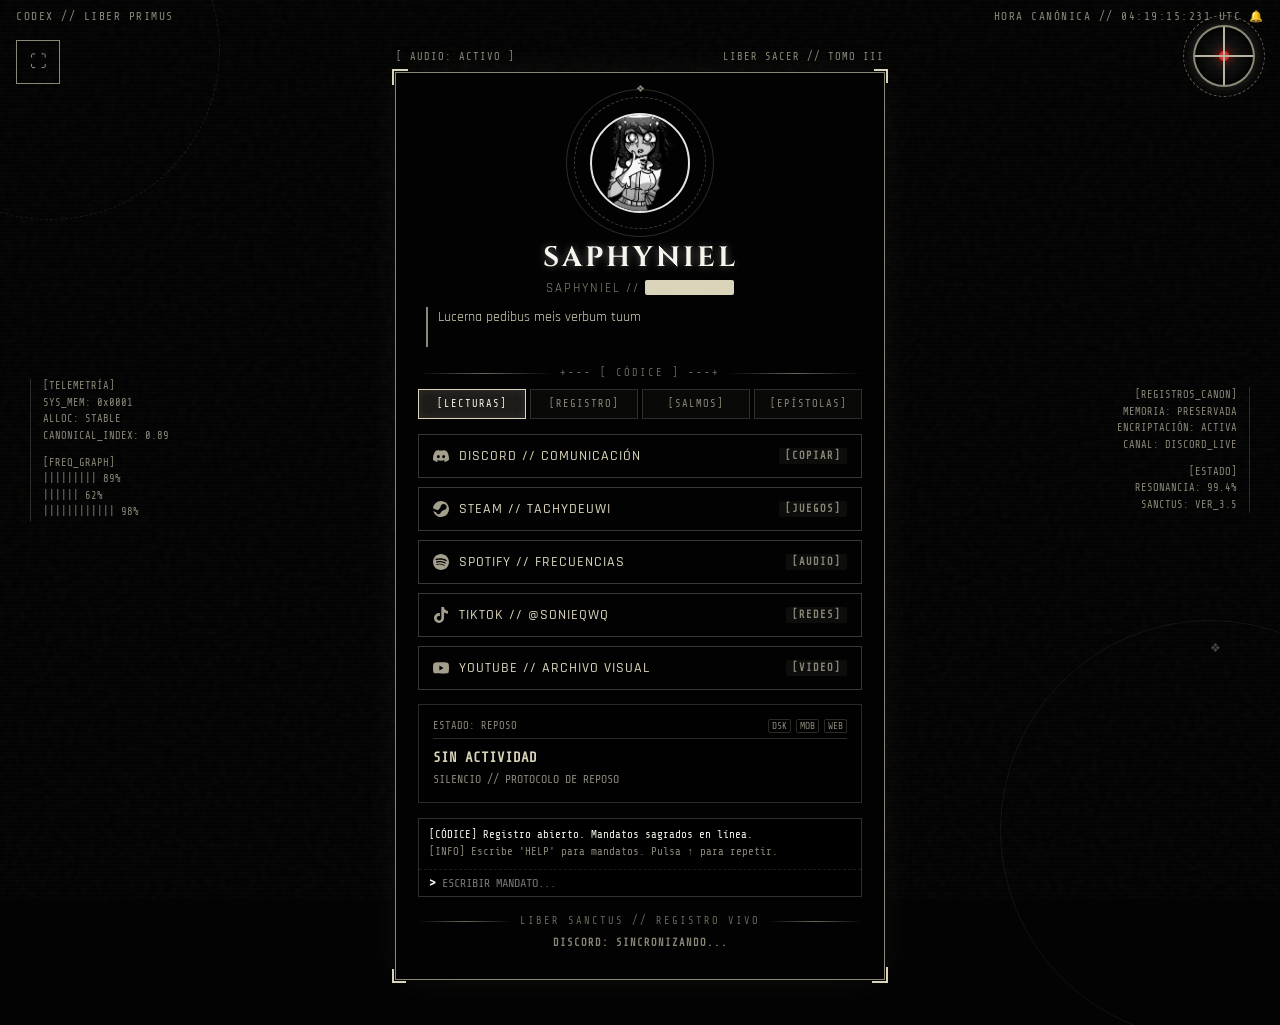
==== commit ca63de18: "feat: modularizacion y boss fight completa" ====
--- a/index.html
+++ b/index.html
@@ -2,666 +2,11 @@
 <html lang="es">
 <head>
     <meta charset="UTF-8">
-    <link rel="icon" type="image/png" href="https://i.imgur.com/IJQsTbJ.png">
-    
+    <link rel="icon" type="image/png" href="img/icon.png">
     <meta name="viewport" content="width=device-width, initial-scale=1.0, maximum-scale=1.0, user-scalable=no, viewport-fit=cover">
     <title>SAPHYNIEL // CODEX</title>
     <link href="https://fonts.googleapis.com/css2?family=Cinzel:wght@400;700&family=Press+Start+2P&family=Rajdhani:wght@300;500;700&family=Share+Tech+Mono&display=swap" rel="stylesheet">
-    
-    <style>
-        :root {
-            --bg-color: #030303; 
-            --text-main: #dad4bb; 
-            --text-dim: #8b8778; 
-            --accent-color: #f7f5ed; 
-            --danger-color: #9a2020; 
-            --font-hud: 'Rajdhani', sans-serif;
-            --font-angel: 'Cinzel', serif;
-            --font-mono: 'Share Tech Mono', monospace;
-            --font-pixel: 'Press Start 2P', monospace;
-        }
-
-        * { 
-            margin: 0; padding: 0; box-sizing: border-box; 
-            user-select: none; -webkit-user-select: none;
-            -webkit-touch-callout: none;
-            -webkit-tap-highlight-color: transparent;
-        }
-
-        ::-webkit-scrollbar { width: 4px; height: 4px; }
-        ::-webkit-scrollbar-track { background: #000; }
-        ::-webkit-scrollbar-thumb { background: var(--text-dim); border-radius: 0px; }
-        ::-webkit-scrollbar-thumb:hover { background: var(--accent-color); box-shadow: 0 0 6px var(--accent-color); }
-        * { scrollbar-width: thin; scrollbar-color: var(--text-dim) #000; }
-
-        html, body {
-            width: 100%;
-            min-height: 100%;
-            overflow-x: hidden;
-            overflow-y: auto;
-        }
-
-        body {
-            background-color: var(--bg-color);
-            color: var(--text-main);
-            font-family: var(--font-hud);
-            display: flex;
-            justify-content: center;
-            align-items: center;
-            min-height: 100vh;
-            min-height: 100dvh;
-            position: relative;
-            cursor: crosshair;
-            padding: clamp(45px, 8vh, 80px) 15px clamp(25px, 5vh, 50px);
-            transition: background-color 1.2s ease, color 1.2s ease;
-        }
-
-        a, button, .avatar-btn, .redacted-text, .sound-toggle, .tab-btn, .faq-item summary, .quote-card, .champ-tab-btn, .reroll-btn, .destructible { cursor: pointer; }
-
-        body.dialogue-locked a,
-        body.dialogue-locked .link-btn,
-        body.dialogue-locked .tab-btn,
-        body.dialogue-locked .destructible {
-            pointer-events: none !important;
-        }
-        
-        body.dialogue-locked .avatar-container,
-        body.dialogue-locked .avatar-btn,
-        body.dialogue-locked .avatar {
-            pointer-events: auto !important;
-        }
-        #particle-canvas {
-            position: fixed; top: 0; left: 0; width: 100vw; height: 100vh; height: 100dvh;
-            pointer-events: none; z-index: 99;
-        }
-
-        .danmaku-container {
-            position: fixed; top: 0; left: 0; width: 100vw; height: 100vh; height: 100dvh;
-            pointer-events: none; z-index: 2; overflow: hidden;
-        }
-        .danmaku-item {
-            position: absolute; white-space: nowrap; font-family: var(--font-mono);
-            font-size: 0.75rem; color: var(--text-dim); opacity: 0.25;
-            animation: danmakuFly linear infinite;
-        }
-        @keyframes danmakuFly {
-            from { transform: translateX(100vw); }
-            to { transform: translateX(-100%); }
-        }
-
-        .pc-side-panel {
-            display: none; position: fixed; top: 50%; transform: translateY(-50%);
-            font-family: var(--font-mono); font-size: 0.65rem; color: var(--text-dim);
-            pointer-events: none; z-index: 5; line-height: 1.6;
-        }
-        .pc-panel-left { left: 30px; border-left: 1px solid rgba(139, 135, 120, 0.3); padding-left: 12px; }
-        .pc-panel-right { right: 30px; border-right: 1px solid rgba(139, 135, 120, 0.3); padding-right: 12px; text-align: right; }
-        @media (min-width: 1100px) { .pc-side-panel { display: block; } }
-
-        .orbital-crosshair {
-            position: fixed; top: calc(25px + env(safe-area-inset-top, 0px)); right: calc(25px + env(safe-area-inset-right, 0px)); width: 62px; height: 62px;
-            border: 2px solid rgba(218, 212, 187, 0.75); border-radius: 50%;
-            display: flex; justify-content: center; align-items: center;
-            cursor: grab; z-index: 120; opacity: 0.85;
-            background: radial-gradient(circle, rgba(218, 212, 187, 0.15) 0%, transparent 70%);
-            box-shadow: 0 0 14px rgba(218, 212, 187, 0.25);
-            transition: border-color 0.25s ease, box-shadow 0.25s ease;
-            touch-action: none;
-        }
-        .orbital-crosshair:active { 
-            cursor: grabbing; opacity: 1; border-color: #ff3333; 
-            box-shadow: 0 0 24px rgba(255, 51, 51, 0.7); 
-        }
-        .crosshair-core { width: 10px; height: 10px; background: #ff3333; border-radius: 50%; box-shadow: 0 0 8px #ff0000; }
-        .orbital-crosshair::before, .orbital-crosshair::after {
-            content: ''; position: absolute; background: var(--text-main);
-        }
-        .orbital-crosshair::before { width: 100%; height: 2px; }
-        .orbital-crosshair::after { height: 100%; width: 2px; }
-        .crosshair-ring {
-            position: absolute; width: 82px; height: 82px;
-            border: 1px dashed rgba(218, 212, 187, 0.5); border-radius: 50%;
-            animation: rotCW 10s linear infinite; pointer-events: none;
-        }
-
-        .orbital-ghost-target {
-            position: fixed; top: 50%; left: 50%; transform: translate(-50%, -50%) scale(0.5);
-            width: 110px; height: 110px; border: 2px dashed rgba(255, 51, 51, 0.4); border-radius: 50%;
-            display: none; justify-content: center; align-items: center; pointer-events: none; z-index: 115;
-            animation: ghostPulse 1s ease-in-out infinite alternate;
-        }
-        .orbital-ghost-target.active { display: flex; }
-        .ghost-core { width: 16px; height: 16px; background: rgba(255, 51, 51, 0.5); border-radius: 50%; box-shadow: 0 0 15px #ff0000; }
-        @keyframes ghostPulse {
-            0% { transform: translate(-50%, -50%) scale(0.8); opacity: 0.2; }
-            100% { transform: translate(-50%, -50%) scale(1.2); opacity: 0.7; }
-        }
-
-        .combo-counter-hud {
-            position: fixed; top: 75px; right: 25px; font-family: var(--font-pixel);
-            font-size: 0.85rem; color: #ffd700; z-index: 130; pointer-events: none;
-            text-shadow: 0 0 10px rgba(255, 215, 0, 0.8); opacity: 0; transition: opacity 0.3s ease;
-        }
-        .combo-counter-hud.active { opacity: 1; }
-
-        .combo-popup {
-            position: fixed; font-family: var(--font-pixel); z-index: 280; pointer-events: none;
-            transform: translate(-50%, -50%) scale(0.4); animation: comboPopAnim 0.8s cubic-bezier(0.175, 0.885, 0.32, 1.275) forwards;
-        }
-        @keyframes comboPopAnim {
-            0% { transform: translate(-50%, -50%) scale(0.4); opacity: 0; }
-            50% { transform: translate(-50%, -50%) scale(1.3); opacity: 1; }
-            100% { transform: translate(-50%, -80px) scale(1); opacity: 0; }
-        }
-
-        .orbital-laser-beam {
-            position: fixed; top: 0; left: 50%; transform: translateX(-50%);
-            width: 0px; height: 100vh; height: 100dvh; background: #fff; box-shadow: 0 0 50px #ffd700, 0 0 100px #fff;
-            pointer-events: none; z-index: 95; opacity: 0;
-            transition: width 0.1s ease, opacity 0.1s ease;
-        }
-        .orbital-laser-beam.firing { width: 140px; opacity: 1; }
-
-        .countdown-overlay {
-            position: fixed; top: 50%; left: 50%; transform: translate(-50%, -50%);
-            font-family: var(--font-pixel); font-size: 3.5rem; color: #ff3333;
-            text-shadow: 0 0 25px #ff0000; pointer-events: none; z-index: 260; display: none;
-        }
-
-        .flash-overlay {
-            position: fixed; top: 0; left: 0; width: 100vw; height: 100vh; height: 100dvh;
-            background: #fff; opacity: 0; pointer-events: none; z-index: 290;
-            transition: opacity 0.08s ease-out;
-        }
-        .flash-overlay.active { opacity: 0.95; transition: none; }
-
-        .p5-dialogue-wrapper {
-            position: fixed; bottom: 35px; left: 50%; transform: translateX(-50%) translateY(40px);
-            width: 95%; max-width: 820px; z-index: 310; display: none; opacity: 0;
-            pointer-events: none; transition: transform 0.25s cubic-bezier(0.175, 0.885, 0.32, 1.275), opacity 0.25s ease;
-        }
-        .p5-dialogue-wrapper.active { display: block; opacity: 1; transform: translateX(-50%) translateY(0); }
-
-        .p5-char-cutin {
-            position: absolute; bottom: -10px; left: 10px; width: 180px; height: 260px;
-            object-fit: contain; object-position: bottom left; z-index: 2;
-            filter: drop-shadow(4px 4px 0px #000) drop-shadow(-2px -2px 0px #fff);
-            pointer-events: none;
-        }
-
-        .p5-name-tag {
-            position: absolute; top: -16px; left: 190px;
-            background: #fff; color: #000; font-family: var(--font-angel);
-            font-size: 1.1rem; font-weight: bold; padding: 4px 18px;
-            transform: skew(-14deg); border: 2px solid #000; z-index: 3;
-            box-shadow: 3px 3px 0px #000; letter-spacing: 2px;
-        }
-
-        .p5-speech-bubble {
-            margin-left: 170px; background: #111; color: #fff;
-            border: 3px solid #fff; padding: 22px 28px 22px 35px;
-            clip-path: polygon(0% 12%, 100% 0%, 96% 100%, 4% 94%);
-            box-shadow: 6px 6px 0px rgba(0,0,0,0.9), 0 0 25px rgba(255,255,255,0.2);
-            min-height: 100px; display: flex; align-items: center; position: relative;
-        }
-        .p5-speech-text {
-            font-family: var(--font-mono); font-size: 1.05rem; font-weight: bold;
-            line-height: 1.4; color: #f7f5ed; text-shadow: 1px 1px 0px #000;
-        }
-
-        .p5-dialogue-wrapper.angry-theme .p5-name-tag { background: #ff3333; color: #fff; border-color: #fff; }
-        .p5-dialogue-wrapper.angry-theme .p5-speech-bubble { border-color: #ff3333; background: #1a0505; box-shadow: 6px 6px 0px #ff0000; }
-        .p5-dialogue-wrapper.angry-theme .p5-speech-text { color: #ffcccc; }
-
-        .shake-active {
-            animation: shakeScreen 0.15s cubic-bezier(.36,.07,.19,.97) both;
-        }
-        @keyframes shakeScreen {
-            10%, 90% { transform: translate3d(-3px, 0, 0); }
-            20%, 80% { transform: translate3d(4px, 2px, 0); }
-            30%, 50%, 70% { transform: translate3d(-4px, -2px, 0); }
-            40%, 60% { transform: translate3d(4px, 0, 0); }
-        }
-
-        .destroyed-block {
-            transform: translate(calc((var(--rx, 0) - 0.5) * 400px), calc((var(--ry, 0) - 0.5) * 400px)) rotate(calc((var(--rr, 0) - 0.5) * 180deg)) scale(0.2) !important;
-            opacity: 0 !important;
-            pointer-events: none !important;
-            transition: transform 0.4s cubic-bezier(0.55, 0.085, 0.68, 0.53), opacity 0.4s ease !important;
-        }
-        .restoring-block {
-            animation: blockRebuild 0.5s cubic-bezier(0.175, 0.885, 0.32, 1.275) forwards !important;
-        }
-        @keyframes blockRebuild {
-            0% { transform: translateY(50px) scale(0.6); opacity: 0; }
-            70% { transform: translateY(-8px) scale(1.04); opacity: 1; }
-            100% { transform: translateY(0) scale(1); opacity: 1; }
-        }
-
-        .scanlines {
-            position: fixed; top: 0; left: 0; width: 100vw; height: 100vh; height: 100dvh;
-            background: linear-gradient(rgba(18, 16, 16, 0) 50%, rgba(0, 0, 0, 0.35) 50%);
-            background-size: 100% 4px;
-            pointer-events: none; z-index: -1; opacity: 0.6;
-            transition: opacity 1.2s ease;
-        }
-
-        .noise {
-            position: fixed; top: 0; left: 0; width: 100%; height: 100%;
-            background-image: url('data:image/svg+xml,%3Csvg viewBox="0 0 200 200" xmlns="http://www.w3.org/2000/svg"%3E%3Cfilter id="noiseFilter"%3E%3CfeTurbulence type="fractalNoise" baseFrequency="0.65" numOctaves="3" stitchTiles="stitch"/%3E%3C/filter%3E%3Crect width="100%25" height="100%25" filter="url(%23noiseFilter)"/%3E%3C/svg%3E');
-            opacity: 0.04; pointer-events: none; z-index: -2;
-        }
-
-        .ambient-halo-1 {
-            position: fixed; top: -120px; left: -120px; width: 340px; height: 340px;
-            border: 1px dashed rgba(218, 212, 187, 0.12); border-radius: 50%;
-            pointer-events: none; z-index: 1; animation: rotCW 40s linear infinite;
-        }
-        .ambient-halo-2 {
-            position: fixed; bottom: -140px; right: -140px; width: 420px; height: 420px;
-            border: 1px solid rgba(218, 212, 187, 0.08); border-radius: 50%;
-            pointer-events: none; z-index: 1; animation: rotCCW 55s linear infinite;
-        }
-        .ambient-halo-2::after {
-            content: '❖'; position: absolute; top: 20px; left: 50%;
-            font-size: 12px; color: var(--text-dim); opacity: 0.5;
-        }
-
-        .telemetry-bar {
-            position: fixed; top: calc(10px + env(safe-area-inset-top, 0px)); left: calc(16px + env(safe-area-inset-left, 0px)); right: calc(16px + env(safe-area-inset-right, 0px));
-            display: flex; justify-content: space-between; align-items: center;
-            font-family: var(--font-mono); font-size: 0.7rem; color: var(--text-dim);
-            letter-spacing: 1.5px; z-index: 20;
-            transition: color 1.2s ease;
-        }
-
-        .clock-btn {
-            background: transparent; border: none; color: inherit; font-family: inherit;
-            font-size: inherit; letter-spacing: inherit; cursor: pointer;
-        }
-        .clock-btn:hover { color: var(--accent-color); }
-
-        .hud-container {
-            position: relative; 
-            z-index: 10; 
-            width: 100%; 
-            max-width: 490px; 
-            margin: auto;
-            padding: 30px 22px; 
-            border: 1px solid var(--text-dim);
-            background: rgba(3, 3, 3, 0.9); 
-            backdrop-filter: blur(12px);
-            box-shadow: 0 0 35px rgba(218, 212, 187, 0.06);
-            animation: pulse-border 4s infinite alternate;
-            transition: transform 1.5s cubic-bezier(0.25, 1, 0.5, 1), border-color 1.2s ease, box-shadow 1.2s ease, background-color 1.2s ease;
-        }
-
-        @keyframes pulse-border {
-            0% { box-shadow: 0 0 10px rgba(218, 212, 187, 0.05); border-color: rgba(139, 135, 120, 0.3); }
-            100% { box-shadow: 0 0 32px rgba(218, 212, 187, 0.16); border-color: rgba(218, 212, 187, 0.6); }
-        }
-
-        .hud-container::before, .hud-container::after, .hud-corner-tr, .hud-corner-bl {
-            content: ''; position: absolute; width: 14px; height: 14px; border: 2px solid var(--text-main);
-            transition: border-color 1.2s ease;
-        }
-        .hud-container::before { top: -4px; left: -4px; border-right: none; border-bottom: none; }
-        .hud-container::after { bottom: -4px; right: -4px; border-left: none; border-top: none; }
-        .hud-corner-tr { top: -4px; right: -4px; border-left: none; border-bottom: none; pointer-events: none; }
-        .hud-corner-bl { bottom: -4px; left: -4px; border-right: none; border-top: none; pointer-events: none; }
-
-        .profile-header { text-align: center; margin-bottom: 20px; position: relative; }
-
-        .avatar-container { 
-            position: relative; width: 120px; height: 120px; margin: 0 auto 16px; 
-            display: flex; align-items: center; justify-content: center; 
-            transition: transform 0.35s ease;
-        }
-
-        .avatar-btn {
-            background: transparent; border: none; padding: 0; outline: none;
-            width: 100px; height: 100px; border-radius: 50%; display: flex;
-            align-items: center; justify-content: center; position: relative; z-index: 2;
-            -webkit-user-select: none; user-select: none;
-            transition: transform 0.25s ease;
-            touch-action: manipulation;
-        }
-
-        .avatar {
-            width: 100px; height: 100px; object-fit: cover; border-radius: 50%;
-            border: 2px solid var(--text-main);
-            filter: grayscale(100%) contrast(120%);
-            transition: filter 0.4s ease, border-color 1.2s ease, box-shadow 0.4s ease;
-            pointer-events: none; -webkit-user-drag: none;
-        }
-        .avatar-btn:hover .avatar { filter: grayscale(0%) contrast(100%); box-shadow: 0 0 24px rgba(218, 212, 187, 0.4); }
-        
-        .avatar-frame {
-            position: absolute; top: -6px; left: -6px; right: -6px; bottom: -6px;
-            border: 1px dashed var(--text-dim); border-radius: 50%;
-            animation: rotCW 20s linear infinite; pointer-events: none; opacity: 0.45;
-        }
-        .avatar-halo {
-            position: absolute; top: -14px; left: -14px; right: -14px; bottom: -14px;
-            border: 1px solid rgba(218, 212, 187, 0.2); border-radius: 50%;
-            pointer-events: none; animation: rotCCW 28s linear infinite;
-        }
-        .avatar-halo::after {
-            content: '❖'; position: absolute; top: -7px; left: 50%; transform: translateX(-50%);
-            font-size: 10px; color: var(--text-dim);
-        }
-
-        .anger-mark {
-            position: absolute; top: -4px; right: -4px; font-size: 1.6rem;
-            z-index: 10; pointer-events: none; display: none;
-            filter: drop-shadow(0 0 6px rgba(255, 51, 51, 0.8));
-            transform: rotate(18deg);
-            animation: anger-pop 0.3s cubic-bezier(0.175, 0.885, 0.32, 1.275);
-        }
-        @keyframes anger-pop {
-            0% { transform: scale(0.2) rotate(-10deg); opacity: 0; }
-            50% { transform: scale(1.3) rotate(25deg); }
-            100% { transform: scale(1) rotate(18deg); opacity: 1; }
-        }
-
-        @keyframes rotCW { 100% { transform: rotate(360deg); } }
-        @keyframes rotCCW { 100% { transform: rotate(-360deg); } }
-
-        .name {
-            font-family: var(--font-angel); font-size: 1.75rem; color: var(--accent-color);
-            letter-spacing: 3px; margin-bottom: 4px; text-shadow: 0 0 8px rgba(247, 245, 237, 0.4);
-            transition: color 1.2s ease;
-        }
-        .designation { font-size: 0.82rem; color: var(--text-dim); letter-spacing: 2px; margin-bottom: 10px; text-transform: uppercase; }
-        .bio { font-size: 0.9rem; line-height: 1.5; min-height: 2.8em; border-left: 2px solid var(--text-dim); padding-left: 10px; text-align: left; margin: 0 8px;}
-
-        .data-divider {
-            display: flex; align-items: center; justify-content: center; gap: 8px;
-            font-family: var(--font-mono); font-size: 0.65rem; color: var(--text-dim);
-            letter-spacing: 2px; margin: 15px 0 10px; opacity: 0.75;
-        }
-        .data-divider::before, .data-divider::after {
-            content: ''; flex: 1; height: 1px; background: linear-gradient(90deg, transparent, var(--text-dim), transparent);
-        }
-
-        .tabs-header {
-            display: grid; grid-template-columns: repeat(4, 1fr); gap: 4px; margin-bottom: 15px;
-        }
-        .tab-btn {
-            background: rgba(218, 212, 187, 0.03); border: 1px solid rgba(139, 135, 120, 0.3);
-            color: var(--text-dim); font-family: var(--font-mono); font-size: 0.65rem; padding: 8px 2px;
-            letter-spacing: 1px; transition: all 0.2s ease; text-align: center;
-        }
-        .tab-btn:hover, .tab-btn.active {
-            background: rgba(218, 212, 187, 0.12); color: var(--accent-color);
-            border-color: var(--text-main); box-shadow: inset 0 0 8px rgba(218, 212, 187, 0.1);
-        }
-
-        .tab-pane { display: none; }
-        .tab-pane.active { display: block; animation: fadeIn 0.3s ease; }
-        @keyframes fadeIn { from { opacity: 0; transform: translateY(4px); } to { opacity: 1; transform: translateY(0); } }
-
-        .links-grid { display: flex; flex-direction: column; gap: 9px; }
-        .link-btn {
-            position: relative; display: flex; justify-content: space-between; align-items: center;
-            padding: 12px 14px; background: transparent; color: var(--text-main); text-decoration: none;
-            border: 1px solid rgba(139, 135, 120, 0.4); font-size: 0.88rem; letter-spacing: 1px;
-            text-transform: uppercase; transition: all 0.2s ease; overflow: hidden;
-        }
-        .link-btn:hover, .link-btn:active { 
-            background: rgba(218, 212, 187, 0.1); 
-            border-color: var(--text-main); 
-            transform: translateX(4px);
-            box-shadow: -4px 0 0 var(--text-main);
-        }
-        .link-left { display: flex; align-items: center; gap: 10px; position: relative; z-index: 2; }
-        .link-svg { width: 16px; height: 16px; fill: var(--text-main); opacity: 0.75; transition: all 0.2s; }
-        .link-btn:hover .link-svg { opacity: 1; fill: var(--accent-color); transform: scale(1.1); }
-        .link-title { font-weight: 500; font-size: 0.85rem; }
-        .link-tag { font-size: 0.65rem; color: var(--text-dim); font-weight: bold; background: rgba(218, 212, 187, 0.05); padding: 2px 6px; border-radius: 2px; font-family: var(--font-mono); position: relative; z-index: 2; }
-
-        .link-progress {
-            position: absolute; bottom: 0; left: 0; height: 3px; width: 0%;
-            background: linear-gradient(90deg, var(--text-dim), var(--accent-color));
-            transition: width 0.6s cubic-bezier(0.1, 0.9, 0.2, 1);
-            z-index: 1;
-        }
-        .link-btn:hover .link-progress { width: 100%; }
-
-        .rp-container {
-            margin-top: 14px; border: 1px solid rgba(139, 135, 120, 0.3);
-            background: rgba(0, 0, 0, 0.6); padding: 14px; font-family: var(--font-mono);
-            display: flex; flex-direction: column; gap: 10px; text-align: left;
-            transition: border-color 1.2s ease;
-        }
-        .rp-header {
-            display: flex; justify-content: space-between; align-items: center;
-            font-size: 0.65rem; color: var(--text-dim); border-bottom: 1px solid rgba(139, 135, 120, 0.3); padding-bottom: 5px;
-        }
-        .rp-body { display: flex; gap: 14px; align-items: center; }
-        .rp-body-game {
-            border-top: 1px dashed rgba(139, 135, 120, 0.25);
-            padding-top: 10px;
-            margin-top: 4px;
-        }
-        .rp-body-idle { display: flex; align-items: center; }
-        .rp-album-art { 
-            width: 70px; height: 70px; object-fit: cover; border-radius: 4px;
-            border: 1px solid var(--text-dim); filter: grayscale(30%); flex-shrink: 0;
-            background: #111;
-        }
-        .rp-info { display: flex; flex-direction: column; overflow: hidden; width: 100%; gap: 4px; }
-        .rp-title { font-size: 0.88rem; color: var(--text-main); font-weight: bold; line-height: 1.3; word-break: break-word; }
-        .rp-subtitle { font-size: 0.73rem; color: var(--text-dim); line-height: 1.4; word-break: break-word; }
-        
-        .eq-bar-container { display: flex; gap: 2px; align-items: flex-end; height: 12px; }
-        .eq-bar { width: 2px; background-color: var(--text-main); animation: eq-bounce 1s infinite ease-in-out alternate; transition: background-color 1.2s ease; }
-        .eq-bar:nth-child(1) { height: 40%; animation-delay: 0.1s; }
-        .eq-bar:nth-child(2) { height: 80%; animation-delay: 0.3s; }
-        .eq-bar:nth-child(3) { height: 30%; animation-delay: 0.2s; }
-        .eq-bar:nth-child(4) { height: 100%; animation-delay: 0.4s; }
-        @keyframes eq-bounce { 0% { height: 15%; } 100% { height: 100%; } }
-
-        .platform-badges { display: flex; gap: 5px; font-size: 0.6rem; color: var(--text-dim); }
-        .platform-badge { padding: 1px 3px; border: 1px solid rgba(139, 135, 120, 0.3); border-radius: 2px; }
-        .platform-badge.active { color: var(--text-main); border-color: var(--text-main); }
-
-        .lol-dossier {
-            border: 1px solid rgba(139, 135, 120, 0.3); background: rgba(0,0,0,0.5); padding: 12px;
-            display: flex; flex-direction: column; gap: 10px;
-        }
-        .lol-card {
-            position: relative; height: 175px; border: 1px solid var(--text-dim);
-            overflow: hidden; display: flex; align-items: flex-end; padding: 14px;
-            cursor: pointer;
-        }
-        .lol-card-bg {
-            position: absolute; top: 0; left: 0; width: 100%; height: 100%; object-fit: cover;
-            filter: grayscale(100%) contrast(120%) brightness(55%); transition: all 0.5s ease; z-index: 1;
-        }
-        .lol-card:hover .lol-card-bg { filter: grayscale(10%) contrast(105%) brightness(80%); transform: scale(1.04); }
-        .lol-card-content { position: relative; z-index: 2; text-shadow: 0 2px 8px #000; }
-        .lol-champ-title { font-family: var(--font-angel); font-size: 1.15rem; color: var(--accent-color); letter-spacing: 2px; }
-        .lol-champ-meta { font-family: var(--font-mono); font-size: 0.7rem; color: var(--text-dim); }
-
-        .champion-selector {
-            display: grid; grid-template-columns: repeat(3, 1fr); gap: 4px;
-        }
-        .champ-tab-btn {
-            background: rgba(218, 212, 187, 0.05); border: 1px solid rgba(139, 135, 120, 0.3);
-            color: var(--text-dim); font-family: var(--font-mono); font-size: 0.68rem; padding: 6px;
-            text-align: center; transition: all 0.2s ease;
-        }
-        .champ-tab-btn.active, .champ-tab-btn:hover {
-            border-color: var(--accent-color); color: var(--accent-color);
-            background: rgba(218, 212, 187, 0.15); box-shadow: 0 0 8px rgba(218, 212, 187, 0.2);
-        }
-
-        .lol-stats-grid { display: grid; grid-template-columns: 1fr 1fr; gap: 6px; font-family: var(--font-mono); font-size: 0.7rem; }
-        .lol-stat-box { border: 1px dashed rgba(139, 135, 120, 0.4); padding: 6px 8px; background: rgba(218, 212, 187, 0.02); }
-        .lol-stat-label { color: var(--text-dim); font-size: 0.58rem; margin-bottom: 2px; }
-        .lol-stat-val { color: var(--accent-color); font-weight: bold; }
-
-        .quotes-container { display: flex; flex-direction: column; gap: 10px; }
-        .quotes-grid { display: flex; flex-direction: column; gap: 8px; text-align: left; }
-        .quote-card {
-            border: 1px solid rgba(139, 135, 120, 0.3); background: rgba(218, 212, 187, 0.02);
-            padding: 10px 12px; font-family: var(--font-mono); position: relative;
-            transition: all 0.3s ease;
-        }
-        .quote-card:hover { border-color: var(--text-main); background: rgba(218, 212, 187, 0.05); transform: translateX(3px); }
-        .quote-card.gold-seal {
-            border-color: #ffd700 !important;
-            box-shadow: 0 0 12px rgba(255, 215, 0, 0.35);
-            background: rgba(255, 215, 0, 0.04);
-        }
-        .quote-tag { font-size: 0.6rem; color: var(--text-dim); margin-bottom: 4px; letter-spacing: 1px; }
-        .quote-body { font-size: 0.8rem; color: var(--text-main); font-style: italic; line-height: 1.4; }
-
-        .reroll-btn {
-            background: transparent; border: 1px dashed var(--text-dim); color: var(--text-main);
-            font-family: var(--font-mono); font-size: 0.7rem; padding: 7px; text-transform: uppercase;
-            transition: all 0.2s ease;
-        }
-        .reroll-btn:hover {
-            border-color: var(--accent-color); color: var(--accent-color); background: rgba(218, 212, 187, 0.08);
-        }
-
-        .faq-list { display: flex; flex-direction: column; gap: 8px; text-align: left; }
-        .faq-item { border: 1px solid rgba(139, 135, 120, 0.3); background: rgba(0,0,0,0.3); }
-        .faq-item summary {
-            padding: 10px 12px; font-size: 0.85rem; color: var(--text-main); font-weight: 500;
-            list-style: none; display: flex; justify-content: space-between; align-items: center;
-        }
-        .faq-item summary::-webkit-details-marker { display: none; }
-        .faq-item summary::after { content: '+'; font-family: var(--font-mono); color: var(--text-dim); }
-        .faq-item[open] summary::after { content: '-'; color: var(--accent-color); }
-        .faq-content {
-            padding: 0 12px 10px; font-size: 0.78rem; color: var(--text-dim); line-height: 1.4;
-            font-family: var(--font-mono); border-top: 1px dashed rgba(139, 135, 120, 0.2); margin-top: 6px; padding-top: 8px;
-        }
-
-        .terminal-module {
-            border: 1px solid rgba(139, 135, 120, 0.35); background: #000;
-            margin-top: 15px; font-family: var(--font-mono); text-align: left;
-        }
-        .terminal-log {
-            font-size: 0.68rem; color: var(--text-dim); padding: 8px 10px;
-            max-height: 60px; overflow-y: auto; line-height: 1.4; border-bottom: 1px dashed rgba(139, 135, 120, 0.2);
-        }
-        .terminal-log-entry { margin-bottom: 2px; }
-        .terminal-log-entry.success { color: #43b581; }
-        .terminal-log-entry.err { color: var(--danger-color); }
-        .terminal-log-entry.sys { color: var(--accent-color); }
-
-        .cmd-box { display: flex; align-items: center; gap: 6px; padding: 6px 10px; }
-        .cmd-prompt { color: var(--accent-color); font-weight: bold; font-size: 0.8rem; }
-        .cmd-input {
-            background: transparent; border: none; outline: none; color: var(--text-main);
-            font-family: var(--font-mono); width: 100%; font-size: 0.75rem; text-transform: uppercase;
-        }
-
-        .hud-modal-overlay {
-            position: fixed; top: 0; left: 0; width: 100vw; height: 100vh; height: 100dvh;
-            background: rgba(0, 0, 0, 0.85); backdrop-filter: blur(6px);
-            display: none; justify-content: center; align-items: center; z-index: 100;
-        }
-        .hud-modal-overlay.active { display: flex; animation: fadeIn 0.2s ease; }
-        .hud-modal {
-            background: #050505; border: 1px solid var(--text-main); width: 90%; max-width: 380px;
-            max-height: 85vh; max-height: 85dvh; display: flex; flex-direction: column;
-            padding: 20px; box-shadow: 0 0 25px rgba(218, 212, 187, 0.15);
-            font-family: var(--font-mono); text-align: left; position: relative;
-        }
-        .hud-modal-header {
-            font-size: 0.85rem; color: var(--accent-color); font-weight: bold;
-            border-bottom: 1px solid var(--text-dim); padding-bottom: 6px; margin-bottom: 12px;
-            display: flex; justify-content: space-between;
-        }
-        .hud-modal-body { font-size: 0.78rem; color: var(--text-main); line-height: 1.5; margin-bottom: 16px; overflow-y: auto; }
-        .hud-modal-btn {
-            width: 100%; background: transparent; border: 1px solid var(--text-main);
-            color: var(--text-main); font-family: var(--font-mono); padding: 8px; font-size: 0.75rem;
-            text-transform: uppercase; transition: all 0.2s;
-        }
-        .hud-modal-btn:hover { background: var(--text-main); color: #000; }
-
-        .sound-toggle {
-            position: absolute; top: -22px; left: 0; font-size: 0.65rem; color: var(--text-dim);
-            background: transparent; border: none; font-family: var(--font-mono); letter-spacing: 1px;
-        }
-        .sound-toggle:hover { color: var(--text-main); }
-
-        .redacted-text {
-            background-color: var(--text-main); color: var(--text-main);
-            padding: 0 4px; user-select: none; transition: all 0.3s ease;
-            font-family: var(--font-mono); border-radius: 2px;
-        }
-        .redacted-text:hover { background-color: transparent; color: var(--accent-color); }
-
-        body.fallen-mode { 
-            --text-main: var(--danger-color); --text-dim: #501010; --accent-color: #ff3333; 
-            transition: none;
-        }
-        body.fallen-mode .hud-container { animation: glitch-skew 0.15s cubic-bezier(0.25, 0.46, 0.45, 0.94) both infinite; }
-        body.fallen-mode .eq-bar { background-color: var(--danger-color); }
-        @keyframes glitch-skew { 0% { transform: skew(0deg); } 20% { transform: skew(-3deg); } 40% { transform: skew(3deg); } 60% { transform: skew(-1deg); } 80% { transform: skew(2deg); } 100% { transform: skew(0deg); } }
-        .secret-message { display: none; color: var(--danger-color); font-family: var(--font-angel); font-size: 1.1rem; margin-top: 15px; text-align: center; letter-spacing: 3px; }
-        body.fallen-mode .secret-message { display: block; }
-        body.fallen-mode .avatar-container { 
-            pointer-events: none !important; 
-            filter: grayscale(80%) brightness(50%);
-            transition: filter 0.5s ease;
-        }
-
-        .hud-fullscreen-btn {
-            position: fixed; top: calc(40px + env(safe-area-inset-top, 0px)); left: calc(16px + env(safe-area-inset-left, 0px)); z-index: 400;
-            width: 44px; height: 44px;
-            display: flex; align-items: center; justify-content: center;
-            background: transparent; border: 1px solid var(--text-dim);
-            color: var(--text-dim); font-size: 1.05rem; cursor: pointer;
-            touch-action: manipulation; -webkit-tap-highlight-color: transparent;
-            transition: color 0.25s ease, border-color 0.25s ease, box-shadow 0.25s ease, transform 0.15s ease;
-        }
-        .hud-fullscreen-btn:hover, .hud-fullscreen-btn:focus-visible {
-            color: var(--accent-color); border-color: var(--accent-color);
-            box-shadow: 0 0 14px rgba(218, 212, 187, 0.35);
-        }
-        .hud-fullscreen-btn:active { transform: scale(0.92); }
-        .hud-fullscreen-btn.is-fullscreen { color: #ff3333; border-color: #ff3333; }
-
-        @media (max-width: 680px) {
-            .hud-fullscreen-btn { top: 8px; left: 8px; }
-        }
-
-        #boss-frame {
-            position: fixed; top: 0; left: 0; width: 100vw; height: 100vh; height: 100dvh;
-            border: none; z-index: 500; opacity: 0; pointer-events: none;
-            transform: scale(0.6);
-            transition: transform 0.45s cubic-bezier(0.175, 0.885, 0.32, 1.275), opacity 0.45s ease;
-        }
-        #boss-frame.active {
-            opacity: 1; pointer-events: all; transform: scale(1);
-        }
-
-        @media (max-width: 680px) {
-            .p5-dialogue-wrapper { width: 98%; bottom: 15px; }
-            .p5-char-cutin { width: 120px; height: 170px; bottom: -6px; left: 0px; }
-            .p5-name-tag { left: 125px; top: -12px; font-size: 0.85rem; padding: 2px 10px; }
-            .p5-speech-bubble { margin-left: 110px; padding: 14px 16px 14px 18px; min-height: 75px; }
-            .p5-speech-text { font-size: 0.82rem; }
-        }
-
-        @media (max-width: 380px) {
-            .name { font-size: 1.4rem; }
-            .link-btn { padding: 10px; font-size: 0.8rem; }
-            .avatar-container { width: 110px; height: 110px; }
-            .avatar-btn { width: 95px; height: 95px; }
-            .avatar { width: 95px; height: 95px; }
-            .telemetry-bar { font-size: 0.55rem; }
-            .rp-album-art { width: 60px; height: 60px; }
-        }
-    </style>
+    <link rel="stylesheet" href="css/main.css">
 </head>
 <body>
     <iframe id="boss-frame" src="boss.html"></iframe>
@@ -683,7 +28,7 @@
     <div class="ambient-halo-2"></div>
 
     <div class="p5-dialogue-wrapper" id="p5-box">
-        <img id="p5-cutin-img" class="p5-char-cutin" src="https://i.imgur.com/wI35gQl.png" alt="Portrait">
+        <img id="p5-cutin-img" class="p5-char-cutin" src="img/saphyniel_normal.png" alt="Portrait">
         <div class="p5-name-tag" id="p5-name">SAPHYNIEL</div>
         <div class="p5-speech-bubble">
             <div class="p5-speech-text" id="p5-text"></div>
@@ -749,7 +94,7 @@
                 <div class="avatar-frame"></div>
                 <div class="avatar-halo"></div>
                 <button type="button" class="avatar-btn" id="avatar-trigger" aria-label="Avatar">
-                    <img id="avatar-img" src="https://i.imgur.com/wI35gQl.png" alt="Avatar" class="avatar">
+                    <img id="avatar-img" src="img/saphyniel_normal.png" alt="Avatar" class="avatar">
                 </button>
             </div>
             
@@ -770,10 +115,9 @@
             <button class="tab-btn" onclick="_tSw('tab-faq')">[EPÍSTOLAS]</button>
         </div>
 
-        <!-- SECCIÓN LECTURAS -->
         <div id="tab-links" class="tab-pane active">
             <nav class="links-grid" id="links-container">
-                <a onclick="navigator.clipboard.writeText('laska.com.tv'); _mShow('// COMUNICADO', 'Usuario <b>laska.com.tv</b> copiado al portapapeles.');" class="link-btn destructible" data-platform="ds">
+                <a onclick="navigator.clipboard.writeText(CODEX_DATA.discordUserCopy); _mShow('// COMUNICADO', 'Usuario <b>' + CODEX_DATA.discordUserCopy + '</b> copiado al portapapeles.');" class="link-btn destructible" data-platform="ds">
                     <div class="link-left">
                         <svg class="link-svg" viewBox="0 0 24 24"><path d="M20.317 4.3698a19.7913 19.7913 0 00-4.8851-1.5152.0741.0741 0 00-.0785.0371c-.211.3753-.4447.8648-.6083 1.2495-1.8447-.2762-3.68-.2762-5.4868 0-.1636-.3933-.4058-.8742-.6177-1.2495a.077.077 0 00-.0785-.037 19.7363 19.7363 0 00-4.8852 1.515.0699.0699 0 00-.0321.0277C.5334 9.0458-.319 13.5799.0992 18.0578a.0824.0824 0 00.0312.0561c2.0528 1.5076 4.0413 2.4228 5.9929 3.0294a.0777.0777 0 00.0842-.0276c.4616-.6304.8731-1.2952 1.226-1.9942a.076.076 0 00-.0416-.1057c-.6528-.2476-1.2743-.5495-1.8722-.8923a.077.077 0 01-.0076-.1277c.1258-.0943.2517-.1923.3718-.2914a.0743.0743 0 01.0776-.0105c3.9278 1.7933 8.18 1.7933 12.0614 0a.0739.0739 0 01.0785.0095c.1202.099.246.1981.3728.2924a.077.077 0 01-.0066.1276 12.2986 12.2986 0 01-1.873.8914.0766.0766 0 00-.0407.1067c.3604.698.7719 1.3628 1.225 1.9932a.076.076 0 00.0842.0286c1.961-.6067 3.9495-1.5219 6.0023-3.0294a.0777.0777 0 00.0313-.0552c.5004-5.177-.8382-9.6739-3.5485-13.6604a.061.061 0 00-.0312-.0286zM8.02 15.3312c-1.1825 0-2.1569-1.0857-2.1569-2.419 0-1.3332.9555-2.4189 2.157-2.4189 1.2108 0 2.1757 1.0952 2.1568 2.419 0 1.3332-.9555 2.4189-2.1569 2.4189zm7.9748 0c-1.1825 0-2.1569-1.0857-2.1569-2.419 0-1.3332.9554-2.4189 2.1569-2.4189 1.2108 0 2.1757 1.0952 2.1568 2.419 0 1.3332-.946 2.4189-2.1568 2.4189Z"/></svg>
                         <span class="link-title">DISCORD // COMUNICACIÓN</span>
@@ -829,7 +173,6 @@
                     </div>
                 </div>
 
-                <!-- BLOQUE SPOTIFY -->
                 <div class="rp-body" id="rp-spotify-box" style="display:none;">
                     <img id="rp-art" class="rp-album-art" src="" alt="Art" onerror="this.style.display='none';">
                     <div class="rp-info">
@@ -845,7 +188,6 @@
                     </div>
                 </div>
 
-                <!-- BLOQUE JUEGO / ACTIVIDAD -->
                 <div class="rp-body rp-body-game" id="rp-game-box" style="display:none;">
                     <img id="rp-game-art" class="rp-album-art" src="" alt="Game Art" onerror="this.style.display='none';">
                     <div class="rp-info">
@@ -855,7 +197,6 @@
                     </div>
                 </div>
 
-                <!-- BLOQUE EN REPOSO -->
                 <div class="rp-body rp-body-idle" id="rp-idle-box">
                     <div class="rp-info">
                         <div class="rp-title">SIN ACTIVIDAD</div>
@@ -868,7 +209,7 @@
         <div id="tab-lol" class="tab-pane">
             <div class="lol-dossier destructible" id="frag-dossier">
                 <div class="lol-card destructible" id="lol-card-trigger" onclick="_triggerChampInteraction(event)">
-                    <img id="lol-splash-img" src="https://cdna.artstation.com/p/assets/images/images/028/767/524/large/horace-hsu-spirit-blossom-kindred-final.jpg?1595445173" alt="Champion" class="lol-card-bg">
+                    <img id="lol-splash-img" src="img/kindred.jpg" alt="Champion" class="lol-card-bg">
                     <div class="lol-card-content">
                         <div class="lol-champ-title" id="lol-champ-title">KINDRED // LOS CAZADORES ETERNOS</div>
                         <div class="lol-champ-meta" id="lol-champ-meta">CAMPEÓN PRINCIPAL • MAESTRÍA 38 (385K PTS)</div>
@@ -913,26 +254,7 @@
         </div>
 
         <div id="tab-faq" class="tab-pane">
-            <div class="faq-list">
-                <details class="faq-item destructible">
-                    <summary>¿QUÉ TIPO DE JUEGOS SUELO JUGAR?</summary>
-                    <div class="faq-content">
-                        Juegos de rol tácticos, MOBAs competitivos (League of Legends con Kindred, Shyvana y Kayle), títulos de supervivencia con modificaciones y estrategia.
-                    </div>
-                </details>
-                <details class="faq-item destructible">
-                    <summary>¿CUÁL ES EL PROPÓSITO DE ESTA PÁGINA?</summary>
-                    <div class="faq-content">
-                        Un espacio personal sobrio para centralizar enlaces directos, presencia en línea y perfiles.
-                    </div>
-                </details>
-                <details class="faq-item destructible">
-                    <summary>¿CÓMO CONTACTARME?</summary>
-                    <div class="faq-content">
-                        A través de Discord. Los mensajes directos están habilitados para consultas o juego en equipo.
-                    </div>
-                </details>
-            </div>
+            <div class="faq-list" id="faq-container-list"></div>
         </div>
 
         <div class="terminal-module destructible" id="frag-terminal">
@@ -954,1071 +276,7 @@
         </div>
     </main>
 
-    <script>
-        const _0x1a = "409107659153735680";
-        let _ac = null, _sOn = true, _isF = false, _cCount = 0, _cTmr, _fTmr, _vnTmr, _typewriterTimer = null;
-        let _lastCmd = "";
-        let _currentChamp = 'kindred';
-        let _bossBeaten = false;
-        let _bossActive = false;
-        let _cinematicActive = false;
-        let _rebuildTimer = null;
-        let _discordAvatarUrl = "https://i.imgur.com/wI35gQl.png";
-
-        let _avatarHoverAttempts = 0;
-        let _destructionCombo = 0;
-        let _destructionScore = 0;
-        let _comboTimer = null;
-
-        const sprites = {
-            normalBody: "https://i.imgur.com/wI35gQl.png",
-            angryBody: "https://i.imgur.com/nDEtxte.png"
-        };
-
-        const _soundBank = {
-            legoPop: "https://www.myinstants.com/media/sounds/lego-yoda-death-sound-effect.mp3",
-            vineBoom: "https://www.myinstants.com/media/sounds/vine-boom.mp3"
-        };
-
-        function playCustomAudio(url) {
-            if (!_sOn || !url) return;
-            try {
-                const audio = new Audio(url);
-                audio.volume = 0.25;
-                audio.play().catch(() => {});
-            } catch (e) {}
-        }
-
-        (function initFullscreen() {
-            const btn = document.getElementById('fullscreen-toggle');
-            if (!btn) return;
-
-            function isFs() {
-                return !!(document.fullscreenElement || document.webkitFullscreenElement || document.msFullscreenElement);
-            }
-
-            function enterFs() {
-                const el = document.documentElement;
-                const req = el.requestFullscreen || el.webkitRequestFullscreen || el.msRequestFullscreen;
-                if (req) req.call(el).catch(() => {});
-            }
-
-            function exitFs() {
-                const ext = document.exitFullscreen || document.webkitExitFullscreen || document.msExitFullscreen;
-                if (ext) ext.call(document).catch(() => {});
-            }
-
-            function syncIcon() {
-                const active = isFs();
-                btn.classList.toggle('is-fullscreen', active);
-                btn.textContent = active ? '⛶' : '⛶';
-                btn.title = active ? 'Salir de pantalla completa' : 'Modo pantalla completa';
-                btn.setAttribute('aria-pressed', active ? 'true' : 'false');
-            }
-
-            btn.addEventListener('click', () => {
-                isFs() ? exitFs() : enterFs();
-            });
-
-            ['fullscreenchange', 'webkitfullscreenchange', 'msfullscreenchange'].forEach(evt => {
-                document.addEventListener(evt, syncIcon);
-            });
-
-            const supported = !!(document.documentElement.requestFullscreen || document.documentElement.webkitRequestFullscreen || document.documentElement.msRequestFullscreen);
-            if (!supported) btn.style.display = 'none';
-        })();
-
-        const _danmakuTexts = [
-            "祈り (Pray)", "天使降臨", "SOLI DEO GLORIA", "+++ GLORIA IN EXCELSIS +++",
-            "KINDRED CARRY 1v9", "神の恵み (Gracia Divina)", "ESMERALDA ELO HELL REAL",
-            "NUNCA UNO SIN EL OTRO", "CANON_INDEX_ACTIVE", "ARCHIVE_SYNC_OK"
-        ];
-        function _initDanmaku() {
-            const box = document.getElementById('danmaku-box');
-            setInterval(() => {
-                const el = document.createElement('div');
-                el.className = 'danmaku-item';
-                el.textContent = _danmakuTexts[Math.floor(Math.random() * _danmakuTexts.length)];
-                el.style.top = `${Math.random() * 85 + 5}vh`;
-                el.style.animationDuration = `${Math.random() * 12 + 14}s`;
-                box.appendChild(el);
-                setTimeout(() => el.remove(), 26000);
-            }, 2500);
-        }
-
-        const _cv = document.getElementById('particle-canvas');
-        const _cx = _cv.getContext('2d');
-        let _pts = [];
-        let _swords = [];
-
-        function _rsz() { _cv.width = window.innerWidth; _cv.height = window.innerHeight; }
-        window.addEventListener('resize', _rsz);
-        _rsz();
-
-        class _PixPt {
-            constructor(x, y, col, vx, vy, dc = 0.02, sz = 4) {
-                this.x = x; this.y = y;
-                this.sz = sz || (Math.random() * 4 + 2);
-                this.vx = vx !== undefined ? vx : (Math.random() - 0.5) * 14;
-                this.vy = vy !== undefined ? vy : (Math.random() - 0.5) * 14;
-                this.lf = 1.0;
-                this.dc = dc || (Math.random() * 0.03 + 0.015);
-                this.col = col;
-            }
-            up() { this.x += this.vx; this.y += this.vy; this.lf -= this.dc; }
-            dr(ctx) {
-                ctx.fillStyle = this.col;
-                ctx.globalAlpha = Math.max(0, this.lf);
-                ctx.fillRect(this.x, this.y, this.sz, this.sz);
-            }
-        }
-
-        class _HolySword {
-            constructor(x) {
-                this.x = x; this.y = -100; this.vy = 28; this.done = false;
-            }
-            up() {
-                this.y += this.vy;
-                if (this.y > window.innerHeight * 0.55) {
-                    this.done = true;
-                    _xpld(this.x, this.y, '#ffd700', 70);
-                    _triggerScreenShake();
-                    _swordImpactSound();
-                }
-            }
-            dr(ctx) {
-                ctx.fillStyle = '#fff'; ctx.shadowColor = '#ffd700'; ctx.shadowBlur = 18;
-                ctx.fillRect(this.x - 3, this.y, 6, 80);
-                ctx.fillRect(this.x - 14, this.y + 20, 28, 6);
-                ctx.shadowBlur = 0;
-            }
-        }
-
-        function _xpld(x, y, col = '#dad4bb', cnt = 35) {
-            for (let i = 0; i < cnt; i++) _pts.push(new _PixPt(x, y, col));
-        }
-
-        function _rainBlessing() {
-            for (let i = 0; i < 70; i++) {
-                const px = Math.random() * window.innerWidth;
-                const py = Math.random() * -200;
-                _pts.push(new _PixPt(px, py, '#ffd700', (Math.random() - 0.5) * 1.5, Math.random() * 3 + 2, 0.006, 3));
-            }
-        }
-
-        function _animP() {
-            _cx.clearRect(0, 0, _cv.width, _cv.height);
-            for (let i = _pts.length - 1; i >= 0; i--) {
-                _pts[i].up();
-                _pts[i].dr(_cx);
-                if (_pts[i].lf <= 0) _pts.splice(i, 1);
-            }
-            for (let i = _swords.length - 1; i >= 0; i--) {
-                _swords[i].up();
-                _swords[i].dr(_cx);
-                if (_swords[i].done) _swords.splice(i, 1);
-            }
-            requestAnimationFrame(_animP);
-        }
-        _animP();
-
-        function _aInit() {
-            if (!_ac) _ac = new (window.AudioContext || window.webkitAudioContext)();
-            if (_ac.state === 'suspended') _ac.resume();
-        }
-        window.addEventListener('click', _aInit, { once: true });
-        window.addEventListener('touchstart', _aInit, { once: true });
-
-        function _beep(f, d, t = 'sine', vol = 0.04) {
-            if (!_sOn) return; _aInit();
-            try {
-                if (!_ac) return;
-                const o = _ac.createOscillator(), g = _ac.createGain();
-                o.type = t; o.frequency.value = f;
-                g.gain.setValueAtTime(vol, _ac.currentTime);
-                g.gain.exponentialRampToValueAtTime(0.00001, _ac.currentTime + d);
-                o.connect(g); g.connect(_ac.destination);
-                o.start(); o.stop(_ac.currentTime + d);
-            } catch (e) {}
-        }
-
-        function _balatroVoice(tone = 'mid') {
-            if (!_sOn) return; _aInit();
-            try {
-                if (!_ac) return;
-                const tones = {
-                    low: [160, 210, 185],
-                    mid: [320, 420, 360, 480],
-                    high: [580, 720, 640, 800],
-                    angry: [110, 140, 95, 130]
-                };
-                const pool = tones[tone] || tones.mid;
-                for (let k = 0; k < 4; k++) {
-                    const o = _ac.createOscillator(), g = _ac.createGain();
-                    const freq = pool[Math.floor(Math.random() * pool.length)];
-                    o.type = tone === 'angry' ? 'sawtooth' : 'triangle';
-                    o.frequency.setValueAtTime(freq, _ac.currentTime + (k * 0.045));
-                    g.gain.setValueAtTime(0.04, _ac.currentTime + (k * 0.045));
-                    g.gain.exponentialRampToValueAtTime(0.0001, _ac.currentTime + (k * 0.045) + 0.04);
-                    o.connect(g); g.connect(_ac.destination);
-                    o.start(_ac.currentTime + (k * 0.045));
-                    o.stop(_ac.currentTime + (k * 0.045) + 0.045);
-                }
-            } catch (e) {}
-        }
-
-        function _liturgicalChime() {
-            _beep(523.25, 2.2, 'sine', 0.07);
-            setTimeout(() => _beep(659.25, 2.0, 'sine', 0.05), 180);
-            setTimeout(() => _beep(783.99, 2.4, 'sine', 0.04), 360);
-        }
-
-        function _swordImpactSound() {
-            _beep(120, 0.4, 'sawtooth', 0.08);
-            _beep(880, 0.6, 'triangle', 0.06);
-            setTimeout(() => _beep(1760, 0.5, 'sine', 0.04), 50);
-        }
-
-        function _triggerScreenShake() {
-            const main = document.getElementById('main-hud');
-            main.classList.remove('shake-active');
-            void main.offsetWidth;
-            main.classList.add('shake-active');
-            setTimeout(() => main.classList.remove('shake-active'), 180);
-        }
-
-        function _legoClickPop() {
-            const freqs = [620, 840, 1120, 1480];
-            freqs.forEach((f, idx) => {
-                setTimeout(() => _beep(f, 0.06, 'triangle', 0.06), idx * 40);
-            });
-        }
-
-        function _sndTgl() {
-            _aInit(); _sOn = !_sOn;
-            document.getElementById('sound-btn').textContent = _sOn ? "[ AUDIO: ACTIVO ]" : "[ AUDIO: SILENCIADO ]";
-            if (_sOn) _beep(880, 0.05, 'sine');
-        }
-
-        function _mShow(t, m) {
-            if (_cinematicActive || _bossActive) return;
-            document.getElementById('modal-title').textContent = t;
-            document.getElementById('modal-body').innerHTML = m;
-            document.getElementById('hud-modal-overlay').classList.add('active');
-            _beep(650, 0.15, 'sawtooth');
-        }
-
-        function _mCls(e) {
-            if (!e || e.target.id === 'hud-modal-overlay' || e.target.classList.contains('hud-modal-btn')) {
-                document.getElementById('hud-modal-overlay').classList.remove('active');
-                _beep(350, 0.05, 'sine');
-            }
-        }
-
-        function _tSw(tId) {
-            if (_cinematicActive || _bossActive) return;
-            document.querySelectorAll('.tab-pane').forEach(el => el.classList.remove('active'));
-            document.querySelectorAll('.tab-btn').forEach(el => el.classList.remove('active'));
-            const t = document.getElementById(tId);
-            if (t) t.classList.add('active');
-            if (event && event.currentTarget) event.currentTarget.classList.add('active');
-            _beep(700, 0.03, 'sine');
-        }
-
-        function _upClk() {
-            const n = new Date();
-            const h = String(n.getUTCHours()).padStart(2, '0');
-            const m = String(n.getUTCMinutes()).padStart(2, '0');
-            const s = String(n.getUTCSeconds()).padStart(2, '0');
-            const ms = String(n.getUTCMilliseconds()).padStart(3, '0');
-            const el = document.getElementById('utc-clock');
-            if (el) el.textContent = `HORA CANÓNICA // ${h}:${m}:${s}:${ms} UTC`;
-        }
-        setInterval(_upClk, 35);
-
-        const _bEl = document.getElementById('typewriter-text');
-        const _bTx = _bEl.getAttribute('data-bio');
-        let _bI = 0;
-        function _tpW() {
-            if (_bI < _bTx.length) {
-                if (_bTx.substr(_bI, 2) === '\\n') { _bEl.innerHTML += '<br>'; _bI += 2; }
-                else { _bEl.innerHTML += _bTx.charAt(_bI); _bI++; }
-                setTimeout(_tpW, Math.random() * 35 + 20);
-            } else {
-                _bEl.innerHTML += '<span style="animation: blink 1s infinite;">_</span>';
-            }
-        }
-        window.onload = () => { 
-            setTimeout(_tpW, 500); 
-            _renderVerses();
-            _initDanmaku();
-            _initOrbitalDraggable();
-            _initRightClickDestruction();
-        };
-        document.head.insertAdjacentHTML("beforeend", `<style>@keyframes blink { 50% { opacity: 0; } }</style>`);
-
-        function _showP5Dialogue(text, speaker = "SAPHYNIEL", tone = "mid", autoHideTime = 2800, callback = null) {
-            const box = document.getElementById('p5-box');
-            const nameEl = document.getElementById('p5-name');
-            const textEl = document.getElementById('p5-text');
-            const cutinImg = document.getElementById('p5-cutin-img');
-
-            clearTimeout(_vnTmr);
-            clearTimeout(_typewriterTimer);
-            document.body.classList.add('dialogue-locked');
-
-            if (tone === 'angry') {
-                box.classList.add('angry-theme');
-                cutinImg.src = sprites.angryBody;
-            } else {
-                box.classList.remove('angry-theme');
-                cutinImg.src = sprites.normalBody;
-            }
-
-            nameEl.textContent = speaker;
-            textEl.innerHTML = '';
-            box.classList.add('active');
-
-            _balatroVoice(tone);
-
-            let idx = 0;
-            function typeChar() {
-                if (idx < text.length) {
-                    textEl.innerHTML += text.charAt(idx);
-                    idx++;
-                    _typewriterTimer = setTimeout(typeChar, 20);
-                } else {
-                    if (autoHideTime > 0) {
-                        _vnTmr = setTimeout(() => {
-                            box.classList.remove('active');
-                            document.body.classList.remove('dialogue-locked');
-                            if (callback) callback();
-                        }, autoHideTime);
-                    } else {
-                        document.body.classList.remove('dialogue-locked');
-                        if (callback) callback();
-                    }
-                }
-            }
-            typeChar();
-        }
-
-        function _initRightClickDestruction() {
-            function destroyElement(el, x, y) {
-                if (_cinematicActive || _bossActive) return;
-                if (!el || el.classList.contains('destroyed-block') || el.id === 'orbital-crosshair' || el.id === 'avatar-area' || el.id === 'frag-header') return;
-                
-                el.style.setProperty('--rx', Math.random().toFixed(2));
-                el.style.setProperty('--ry', Math.random().toFixed(2));
-                el.style.setProperty('--rr', Math.random().toFixed(2));
-                el.classList.add('destroyed-block');
-
-                _destructionCombo++;
-                const basePts = 100;
-                const earnedPts = basePts * _destructionCombo;
-                _destructionScore += earnedPts;
-
-                let tierColor = '#dad4bb';
-                let tierText = `x${_destructionCombo} (+${earnedPts})`;
-                if (_destructionCombo >= 2 && _destructionCombo < 5) {
-                    tierColor = '#43b581';
-                } else if (_destructionCombo >= 5 && _destructionCombo < 9) {
-                    tierColor = '#00b0f4';
-                } else if (_destructionCombo >= 9 && _destructionCombo < 14) {
-                    tierColor = '#ff73fa';
-                } else if (_destructionCombo >= 14) {
-                    tierColor = '#ffd700';
-                    tierText = `DIVINO x${_destructionCombo} (+${earnedPts})`;
-                }
-
-                _showComboPopup(x, y, tierText, tierColor);
-                _updateComboHud();
-
-                clearTimeout(_comboTimer);
-                _comboTimer = setTimeout(() => {
-                    _destructionCombo = 0;
-                    _updateComboHud();
-                }, 4000);
-
-                _xpld(x, y, tierColor, 20);
-                _beep(220 + (_destructionCombo * 15), 0.15, 'sawtooth');
-
-                clearTimeout(_rebuildTimer);
-                _rebuildTimer = setTimeout(() => {
-                    _restoreAllDestroyed();
-                    _destructionCombo = 0;
-                    _updateComboHud();
-                }, 3000);
-            }
-
-            window.addEventListener('contextmenu', (e) => {
-                e.preventDefault();
-                if (_cinematicActive || _bossActive) return;
-                const target = e.target.closest('.destructible') || e.target.closest('.link-btn') || e.target.closest('.quote-card') || e.target.closest('.lol-card');
-                if (target && !target.closest('#frag-header')) destroyElement(target, e.clientX, e.clientY);
-            });
-
-            let lastTap = 0;
-            window.addEventListener('touchend', (e) => {
-                if (_cinematicActive || _bossActive) return;
-                const now = Date.now();
-                if (now - lastTap < 300) {
-                    const touch = e.changedTouches[0];
-                    const target = document.elementFromPoint(touch.clientX, touch.clientY);
-                    const dest = target && (target.closest('.destructible') || target.closest('.link-btn') || target.closest('.quote-card') || target.closest('.lol-card'));
-                    if (dest && !dest.closest('#frag-header')) destroyElement(dest, touch.clientX, touch.clientY);
-                }
-                lastTap = now;
-            });
-        }
-
-        function _showComboPopup(x, y, text, color) {
-            const pop = document.createElement('div');
-            pop.className = 'combo-popup';
-            pop.style.left = `${x}px`;
-            pop.style.top = `${y}px`;
-            pop.style.color = color;
-            pop.style.fontSize = Math.min(1.4, 0.8 + (_destructionCombo * 0.05)) + 'rem';
-            pop.style.textShadow = `0 0 12px ${color}`;
-            pop.textContent = text;
-            document.body.appendChild(pop);
-            setTimeout(() => pop.remove(), 800);
-        }
-
-        function _updateComboHud() {
-            const hud = document.getElementById('combo-hud');
-            if (_destructionCombo > 1) {
-                hud.classList.add('active');
-                hud.textContent = `COMBO x${_destructionCombo} // PTS: ${_destructionScore}`;
-                if (_destructionCombo >= 14) {
-                    hud.style.color = '#ffd700';
-                    hud.style.textShadow = '0 0 15px #ffd700, 0 0 30px #fff';
-                } else if (_destructionCombo >= 9) {
-                    hud.style.color = '#ff73fa';
-                    hud.style.textShadow = '0 0 12px #ff73fa';
-                } else {
-                    hud.style.color = '#43b581';
-                    hud.style.textShadow = '0 0 10px #43b581';
-                }
-            } else {
-                hud.classList.remove('active');
-            }
-        }
-
-        function _restoreAllDestroyed() {
-            const destroyed = document.querySelectorAll('.destroyed-block');
-            if (destroyed.length === 0) return;
-
-            destroyed.forEach(el => {
-                el.classList.remove('destroyed-block');
-                el.classList.add('restoring-block');
-                setTimeout(() => el.classList.remove('restoring-block'), 550);
-            });
-
-            _legoClickPop();
-            playCustomAudio(_soundBank.legoPop);
-        }
-
-        function _initOrbitalDraggable() {
-            const cross = document.getElementById('orbital-crosshair');
-            const ghost = document.getElementById('ghost-target');
-            let isDragging = false, startX, startY;
-
-            function onStart(e) {
-                if (_cinematicActive || _bossActive) return;
-                isDragging = true;
-                ghost.classList.add('active');
-                const clientX = e.clientX || (e.touches && e.touches[0].clientX);
-                const clientY = e.clientY || (e.touches && e.touches[0].clientY);
-                startX = clientX - cross.offsetLeft;
-                startY = clientY - cross.offsetTop;
-            }
-
-            function onMove(e) {
-                if (!isDragging || _cinematicActive || _bossActive) return;
-                const clientX = e.clientX || (e.touches && e.touches[0].clientX);
-                const clientY = e.clientY || (e.touches && e.touches[0].clientY);
-                const nx = clientX - startX;
-                const ny = clientY - startY;
-                cross.style.left = `${nx}px`;
-                cross.style.top = `${ny}px`;
-                cross.style.right = 'auto';
-
-                const avR = document.getElementById('avatar-area').getBoundingClientRect();
-                const distToAvatar = Math.hypot(clientX - (avR.left + avR.width / 2), clientY - (avR.top + avR.height / 2));
-                const distToCenter = Math.hypot(clientX - (window.innerWidth / 2), clientY - (window.innerHeight / 2));
-
-                if (distToAvatar < 70 || distToCenter < 90) {
-                    cross.style.borderColor = '#ff3333';
-                    cross.style.boxShadow = '0 0 20px #ff0000';
-                } else {
-                    cross.style.borderColor = 'rgba(218, 212, 187, 0.75)';
-                    cross.style.boxShadow = 'none';
-                }
-            }
-
-            function onEnd(e) {
-                if (!isDragging) return;
-                isDragging = false;
-                ghost.classList.remove('active');
-                if (_cinematicActive || _bossActive) return;
-
-                const cr = cross.getBoundingClientRect();
-                const cx = cr.left + cr.width / 2;
-                const cy = cr.top + cr.height / 2;
-
-                const avR = document.getElementById('avatar-area').getBoundingClientRect();
-                const distToAvatar = Math.hypot(cx - (avR.left + avR.width / 2), cy - (avR.top + avR.height / 2));
-
-                if (_bossBeaten && distToAvatar < 75) {
-                    const refusedLines = [
-                        "Ya no puedes desafiar al trono...",
-                        "El pacto ha sido sellado para siempre.",
-                        "Solo tenías una oportunidad mortal."
-                    ];
-                    _showP5Dialogue(refusedLines[Math.floor(Math.random() * refusedLines.length)], "SAPHYNIEL", "low");
-                    return;
-                }
-
-                if (distToAvatar < 70) {
-                    _avatarHoverAttempts++;
-                    if (_avatarHoverAttempts === 1) {
-                        _showP5Dialogue("Ten cuidado a donde apuntas eso.", "SAPHYNIEL", "mid", 2800);
-                    } else if (_avatarHoverAttempts === 2) {
-                        _showP5Dialogue("En serio... no quieres hacer esto.", "SAPHYNIEL", "low", 2800);
-                    } else {
-                        _showP5Dialogue("Suficiente.", "SAPHYNIEL", "angry", 1500, () => {
-                            _startBossLaunchSequence();
-                        });
-                    }
-                } else {
-                    const distToCenter = Math.hypot(cx - (window.innerWidth / 2), cy - (window.innerHeight / 2));
-                    if (distToCenter < 90) _startOrbitalBombardment();
-                }
-            }
-
-            cross.addEventListener('mousedown', onStart);
-            window.addEventListener('mousemove', onMove);
-            window.addEventListener('mouseup', onEnd);
-            cross.addEventListener('touchstart', onStart, { passive: true });
-            window.addEventListener('touchmove', onMove, { passive: true });
-            window.addEventListener('touchend', onEnd);
-        }
-
-        function _startBossLaunchSequence() {
-            _cinematicActive = true;
-            _restoreAllDestroyed();
-            document.getElementById('orbital-crosshair').style.display = 'none';
-
-            const countEl = document.getElementById('orbital-countdown');
-            countEl.style.display = 'block';
-            let count = 3;
-            countEl.textContent = count;
-            _beep(800, 0.1, 'sawtooth');
-
-            const timer = setInterval(() => {
-                count--;
-                if (count > 0) {
-                    countEl.textContent = count;
-                    _beep(800, 0.1, 'sawtooth');
-                } else {
-                    clearInterval(timer);
-                    countEl.style.display = 'none';
-                    
-                    const flash = document.getElementById('flash-screen');
-                    flash.classList.add('active');
-                    playCustomAudio(_soundBank.vineBoom);
-
-                    setTimeout(() => {
-                        flash.classList.remove('active');
-                        const frame = document.getElementById('boss-frame');
-                        frame.classList.add('active');
-                        frame.contentWindow.postMessage({ type: 'START_BOSS' }, window.location.origin === 'null' || window.location.protocol === 'file:' ? '*' : window.location.origin);
-                        _bossActive = true;
-                        _cinematicActive = false;
-                    }, 120);
-                }
-            }, 700);
-        }
-
-        window.addEventListener('message', (e) => {
-            if (e.data && e.data.type === 'BOSS_DEFEATED') {
-                const frame = document.getElementById('boss-frame');
-                frame.classList.remove('active');
-                
-                _bossActive = false;
-                _bossBeaten = true;
-                _cCount = 0;
-
-                document.getElementById('orbital-crosshair').style.display = 'flex';
-                document.getElementById('orbital-crosshair').style.top = '25px';
-                document.getElementById('orbital-crosshair').style.right = '25px';
-                document.getElementById('orbital-crosshair').style.left = 'auto';
-
-                const avatarImg = document.getElementById('avatar-img');
-                if (avatarImg) avatarImg.src = _discordAvatarUrl;
-
-                setTimeout(() => {
-                    _showP5Dialogue("Eso fue divertido... pasé un buen momento.", "SAPHYNIEL", "mid", 3200, () => {
-                        setTimeout(() => {
-                            _showP5Dialogue("Pero recuerda: solo podías hacer eso una vez.", "SAPHYNIEL", "mid", 3600);
-                        }, 400);
-                    });
-                    _liturgicalChime();
-                }, 400);
-            }
-        });
-
-        function _startOrbitalBombardment() {
-            if (_cinematicActive || _bossActive) return;
-            const countEl = document.getElementById('orbital-countdown');
-            const beamEl = document.getElementById('orbital-beam');
-            countEl.style.display = 'block';
-            let count = 3;
-            countEl.textContent = count;
-            _beep(800, 0.1, 'sawtooth');
-
-            const timer = setInterval(() => {
-                count--;
-                if (count > 0) {
-                    countEl.textContent = count;
-                    _beep(800, 0.1, 'sawtooth');
-                } else {
-                    clearInterval(timer);
-                    countEl.style.display = 'none';
-                    beamEl.classList.add('firing');
-                    _triggerScreenShake();
-                    _swordImpactSound();
-                    _triggerTotalDestruction();
-
-                    setTimeout(() => { beamEl.classList.remove('firing'); }, 350);
-                }
-            }, 700);
-        }
-
-        function _triggerTotalDestruction() {
-            const allBlocks = document.querySelectorAll('.destructible, .link-btn, .quote-card, .lol-card, .tab-btn, .pc-side-panel');
-            allBlocks.forEach(el => {
-                el.style.setProperty('--rx', Math.random().toFixed(2));
-                el.style.setProperty('--ry', Math.random().toFixed(2));
-                el.style.setProperty('--rr', Math.random().toFixed(2));
-                el.classList.add('destroyed-block');
-                const r = el.getBoundingClientRect();
-                _xpld(r.left + r.width / 2, r.top + r.height / 2, '#dad4bb', 15);
-            });
-
-            _beep(110, 0.5, 'sawtooth', 0.09);
-            clearTimeout(_rebuildTimer);
-            _rebuildTimer = setTimeout(_restoreAllDestroyed, 2500);
-        }
-
-        const _champions = {
-            kindred: {
-                title: "KINDRED // LOS CAZADORES ETERNOS",
-                meta: "CAMPEÓN PRINCIPAL • MAESTRÍA 38 (385K PTS)",
-                splash: "https://cdna.artstation.com/p/assets/images/images/028/767/524/large/horace-hsu-spirit-blossom-kindred-final.jpg?1595445173",
-                role: "JUNGLA / HIPERCARGADOR",
-                pts: "385,000 PTS (NVL 38)",
-                quote: "«Cordero, ¿es hora? — Es hora.»",
-                sound: () => {
-                    _beep(220, 0.4, 'sine', 0.06);
-                    setTimeout(() => _beep(440, 0.5, 'triangle', 0.05), 80);
-                }
-            },
-            shyvana: {
-                title: "SHYVANA // LA HIJA DEL DRAGÓN",
-                meta: "SEGUNDO CAMPEÓN • MAESTRÍA 22 (216K PTS)",
-                splash: "https://i.redd.it/pxzdlzkezq0g1.jpeg",
-                role: "JUNGLA / COLOSO",
-                pts: "216,000 PTS (NVL 22)",
-                quote: "«Furia en mis venas, fuego en el corazón.»",
-                sound: () => {
-                    _beep(130, 0.5, 'sawtooth', 0.07);
-                    setTimeout(() => _beep(260, 0.3, 'square', 0.05), 100);
-                }
-            },
-            kayle: {
-                title: "KAYLE // LA JUSTICIERA",
-                meta: "SEGUNDO CAMPEÓN COMPARTIDO • MAESTRÍA 15 (138K PTS)",
-                splash: "https://cdnb.artstation.com/p/assets/images/images/078/011/293/large/ina-wong-prestige-empyrean-kayle-finalcomp3.jpg?1720962887",
-                role: "SUPERIOR / CENTRAL • ESCALADO DIVINO",
-                pts: "138,000 PTS (NVL 15)",
-                quote: "«El juicio no conoce la piedad.»",
-                sound: () => {
-                    _beep(587, 0.4, 'triangle', 0.05);
-                    setTimeout(() => _beep(880, 0.4, 'sine', 0.04), 100);
-                }
-            }
-        };
-
-        function _selectChamp(champKey) {
-            if (_cinematicActive || _bossActive) return;
-            _currentChamp = champKey;
-            const c = _champions[champKey];
-            if (!c) return;
-
-            document.getElementById('lol-splash-img').src = c.splash;
-            document.getElementById('lol-champ-title').textContent = c.title;
-            document.getElementById('lol-champ-meta').textContent = c.meta;
-            document.getElementById('lol-stat-role').textContent = c.role;
-            document.getElementById('lol-stat-pts').textContent = c.pts;
-
-            document.querySelectorAll('.champ-tab-btn').forEach(btn => {
-                btn.classList.toggle('active', btn.textContent.toLowerCase() === champKey);
-            });
-
-            c.sound();
-            const r = document.getElementById('lol-card-trigger').getBoundingClientRect();
-            _xpld(r.left + r.width / 2, r.top + r.height / 2, '#ffd700', 30);
-        }
-
-        function _triggerChampInteraction(e) {
-            if (_cinematicActive || _bossActive) return;
-            const c = _champions[_currentChamp];
-            if (_currentChamp === 'kayle') {
-                _trgF();
-                _showP5Dialogue("¡Hereje!", "SAPHYNIEL", "angry", 2500);
-                const r = e.currentTarget.getBoundingClientRect();
-                _swords.push(new _HolySword(e.clientX || (r.left + r.width / 2)));
-            } else {
-                _showP5Dialogue(c.quote, "SAPHYNIEL", "mid", 2400);
-                c.sound();
-                const r = e.currentTarget.getBoundingClientRect();
-                _xpld(e.clientX || (r.left + r.width / 2), e.clientY || (r.top + r.height / 2), '#dad4bb', 25);
-            }
-        }
-
-        const _allVerses = [
-            { tag: "SALMOS // 119:105", body: '"Lámpara es a mis pies tu palabra, y lumbrera a mi camino."' },
-            { tag: "ECLESIASTÉS // 3:1", body: '"Todo tiene su tiempo, y todo lo que se quiere debajo del cielo tiene su hora."' },
-            { tag: "ISAÍAS // 30:15", body: '"En quietud y en confianza estará vuestra fortaleza."' },
-            { tag: "PROVERBIOS // 4:23", body: '"Sobre toda cosa guardada, guarda tu corazón; porque de él mana la vida."' },
-            { tag: "SALMOS // 27:1", body: '"El Señor es mi luz y mi salvación; ¿de quién temeré?"' },
-            { tag: "APOCALIPSIS // 21:6", body: '"Yo soy el Alfa y la Omega, el principio y el fin."' },
-            { tag: "JUAN // 1:5", body: '"La luz en las tinieblas resplandece, y las tinieblas no prevalecieron contra ella."' }
-        ];
-
-        function _renderVerses() {
-            const deck = document.getElementById('quotes-deck');
-            deck.innerHTML = '';
-            const shuffled = [..._allVerses].sort(() => 0.5 - Math.random()).slice(0, 3);
-            shuffled.forEach(v => {
-                const card = document.createElement('div');
-                card.className = 'quote-card destructible';
-                card.innerHTML = `<div class="quote-tag">${v.tag}</div><div class="quote-body">${v.body}</div>`;
-                card.addEventListener('click', (e) => {
-                    if (_cinematicActive || _bossActive) return;
-                    card.classList.toggle('gold-seal');
-                    const r = card.getBoundingClientRect();
-                    _xpld(e.clientX || (r.left + r.width / 2), e.clientY || (r.top + r.height / 2), '#ffd700', 30);
-                    _beep(987.77, 0.35, 'sine', 0.06);
-                });
-                deck.appendChild(card);
-            });
-        }
-
-        function _rerollVerses() {
-            if (_cinematicActive || _bossActive) return;
-            const deck = document.getElementById('quotes-deck');
-            deck.style.opacity = '0';
-            _beep(520, 0.1, 'square');
-            setTimeout(() => {
-                _renderVerses();
-                deck.style.opacity = '1';
-                _beep(880, 0.15, 'triangle');
-            }, 200);
-        }
-
-        const _platformSounds = {
-            yt: () => { _beep(440, 0.15, 'sine'); setTimeout(() => _beep(880, 0.2, 'sine'), 60); },
-            sp: () => { _beep(180, 0.2, 'sawtooth'); setTimeout(() => _beep(360, 0.25, 'triangle'), 80); },
-            st: () => { _beep(550, 0.1, 'square'); setTimeout(() => _beep(733, 0.2, 'square'), 70); },
-            tk: () => { _beep(700, 0.08, 'triangle'); setTimeout(() => _beep(1050, 0.15, 'triangle'), 50); },
-            ds: () => { _beep(300, 0.1, 'sine'); setTimeout(() => _beep(600, 0.15, 'sine'), 50); }
-        };
-
-        document.querySelectorAll('.link-btn').forEach(btn => {
-            btn.addEventListener('mouseenter', () => {
-                if (_cinematicActive || _bossActive) return;
-                const p = btn.getAttribute('data-platform');
-                if (_platformSounds[p]) _platformSounds[p]();
-            });
-        });
-
-        const _cIn = document.getElementById('terminal-cmd');
-        const _tLog = document.getElementById('terminal-log');
-        function _aLog(m, t = '') {
-            const d = document.createElement('div');
-            d.className = `terminal-log-entry ${t}`;
-            d.textContent = m;
-            _tLog.appendChild(d);
-            _tLog.scrollTop = _tLog.scrollHeight;
-        }
-
-        _cIn.addEventListener('keydown', (e) => {
-            if (_cinematicActive || _bossActive) return;
-            if (e.key === 'ArrowUp') {
-                e.preventDefault();
-                if (_lastCmd) _cIn.value = _lastCmd;
-                return;
-            }
-            if (e.key === 'Enter') {
-                const v = _cIn.value.trim().toUpperCase();
-                _cIn.value = '';
-                if (!v) return;
-                _lastCmd = v;
-                _aLog(`> ${v}`, 'sys');
-
-                if (v === 'BLESS') {
-                    _rainBlessing();
-                    _liturgicalChime();
-                    _aLog("[SACRO] LLUVIA DE BENDICIONES DERRAMADA.", "success");
-                } else if (v === 'JUDGMENT') {
-                    _triggerScreenShake();
-                    _swordImpactSound();
-                    _swords.push(new _HolySword(window.innerWidth / 2));
-                    _aLog("[JUICIO] ESPADA CELESTIAL DESCENDIDA.", "err");
-                } else if (v === 'KINDRED') {
-                    _tSw('tab-lol');
-                    _selectChamp('kindred');
-                    _aLog("[REGISTRO] CAZADORES ETERNOS EN POSICIÓN.", "success");
-                } else if (v === 'SHYVANA') {
-                    _tSw('tab-lol');
-                    _selectChamp('shyvana');
-                    _aLog("[REGISTRO] DRAGÓN DESPERTADO.", "success");
-                } else if (v === 'KAYLE') {
-                    _tSw('tab-lol');
-                    _selectChamp('kayle');
-                    _aLog("[REGISTRO] ASCENSIÓN DIVINA.", "success");
-                } else if (v === 'FALLEN') {
-                    _trgF();
-                    _aLog("[AVISO] SECCIÓN CLAUSURADA.", "err");
-                } else if (v === 'ANGEL') {
-                    _restoreState();
-                    _aLog("[OK] LECTURA RESTAURADA.", "success");
-                    _beep(1200, 0.3, 'sine');
-                } else if (v === 'HELP') {
-                    _aLog("MANDATOS: BLESS, JUDGMENT, KINDRED, SHYVANA, KAYLE, FALLEN, ANGEL, CLEAR, STATUS", "sys");
-                } else if (v === 'STATUS') {
-                    _aLog("REGISTRO: EN LÍNEA // ENCRIPTACIÓN SAGRADA ACTIVA", "success");
-                } else if (v === 'CLEAR') {
-                    _tLog.innerHTML = '<div class="terminal-log-entry sys">[CÓDICE] Registro limpiado.</div>';
-                    _beep(300, 0.08, 'sine');
-                } else {
-                    _aLog(`[ERROR] MANDATO '${v}' NO RECONOCIDO.`, "err");
-                    _beep(200, 0.1, 'sawtooth');
-                }
-            }
-        });
-
-        const _avTr = document.getElementById('avatar-trigger');
-        const _angI = document.getElementById('anger-icon');
-
-        const _dialogues = [
-            { text: "¿Mmh? ¿Qué sucede?", tone: "mid" },
-            { text: "Oye... deja de tocar ahí.", tone: "mid" },
-            { text: "Te he dicho que te detengas.", tone: "low" },
-            { text: "No juegues con fuego.", tone: "low" },
-            { text: "Mi paciencia tiene un límite...", tone: "low" },
-            { text: "¡¡TE ADVERTÍ QUE PARARAS!!", tone: "angry" }
-        ];
-
-        _avTr.addEventListener('pointerdown', (e) => {
-            if (_cinematicActive || _bossActive || _isF) return;
-
-            const r = _avTr.getBoundingClientRect();
-            _xpld(r.left + r.width / 2, r.top + r.height / 2, _isF ? '#ff3333' : '#dad4bb');
-            
-            _cCount++;
-            clearTimeout(_cTmr);
-            _cTmr = setTimeout(() => { 
-                _cCount = 0; 
-                _angI.style.display = 'none';
-            }, 3000);
-
-            _avTr.style.transform = `scale(${Math.max(0.82, 1 - (_cCount * 0.035))})`;
-            setTimeout(() => { _avTr.style.transform = 'scale(1)'; }, 100);
-
-            if (_cCount >= 3) {
-                _angI.style.display = 'block';
-                _angI.style.transform = `scale(${1 + (_cCount * 0.08)}) rotate(${15 + (_cCount * 3)}deg)`;
-            }
-
-            if (_cCount >= 2 && _cCount <= 7) {
-                const dIdx = Math.min(_dialogues.length - 1, _cCount - 2);
-                _showP5Dialogue(_dialogues[dIdx].text, "SAPHYNIEL", _dialogues[dIdx].tone, 2000);
-            }
-
-            if (_cCount >= 7 && !_isF) {
-                _trgF();
-                _showP5Dialogue("¡¡NO HABRÁ MISERICORDIA!!", "SAPHYNIEL", "angry", 2600);
-                _cCount = 0;
-            }
-        });
-
-        function _trgF() {
-            _isF = true;
-            document.body.classList.add('fallen-mode');
-            document.getElementById('display-name').innerText = "CLAVIS";
-            _bEl.innerHTML = "FOLIO SELLADO. <br>Vanitas vanitatum et omnia vanitas.";
-            _beep(140, 0.4, 'sawtooth');
-
-            clearTimeout(_fTmr);
-            _fTmr = setTimeout(() => { _restoreState(); }, 6000);
-        }
-
-        function _restoreState() {
-            _isF = false;
-            document.body.classList.remove('fallen-mode');
-            document.getElementById('display-name').innerText = "SAPHYNIEL";
-            _bEl.innerHTML = "Lucerna pedibus meis verbum tuum et lumen semitis meis. <br>In silentio et in spe erit fortitudo vestra.";
-            _angI.style.display = 'none';
-            _cCount = 0;
-            _beep(900, 0.25, 'sine');
-        }
-
-        if (_0x1a !== "") {
-            fetchLanyardData();
-            setInterval(fetchLanyardData, 4000);
-        }
-
-        function fetchLanyardData() {
-            fetch(`https://api.lanyard.rest/v1/users/${_0x1a}`)
-                .then(r => r.json())
-                .then(res => {
-                    if (res.success) {
-                        const d = res.data, u = d.discord_user;
-                        if (!_isF && !_bossActive) {
-                            const ne = document.getElementById('display-name');
-                            if (ne) ne.textContent = (u.global_name || u.username).toUpperCase();
-                        }
-                        const st = d.discord_status;
-                        const sc = st === "online" ? "#43b581" : st === "idle" ? "#faa61a" : st === "dnd" ? "#f04747" : "#747f8d";
-                        const hd = document.getElementById('discord-status-hud');
-                        if (hd) hd.innerHTML = `DISCORD: <span style="color:${sc}">● ${st.toUpperCase()}</span>`;
-                        
-                        const hsh = u.avatar;
-                        if (hsh) {
-                            const ext = hsh.startsWith("a_") ? "gif" : "png";
-                            _discordAvatarUrl = `https://cdn.discordapp.com/avatars/${_0x1a}/${hsh}.${ext}?size=512`;
-                            const ai = document.getElementById('avatar-img');
-                            if (ai && !_isF && !_bossActive && !_cinematicActive) {
-                                ai.src = _discordAvatarUrl;
-                            }
-                        }
-                        
-                        document.getElementById('badge-desktop').className = `platform-badge ${d.active_on_discord_desktop ? 'active' : ''}`;
-                        document.getElementById('badge-mobile').className = `platform-badge ${d.active_on_discord_mobile ? 'active' : ''}`;
-                        document.getElementById('badge-web').className = `platform-badge ${d.active_on_discord_web ? 'active' : ''}`;
-                        _rRP(d);
-                    }
-                })
-                .catch(() => {});
-        }
-
-        function _rAst(appId, assetId) {
-            if (!assetId) return null;
-            if (assetId.startsWith("http://") || assetId.startsWith("https://")) return assetId;
-            if (assetId.startsWith("mp:external/")) return `https://media.discordapp.net/external/${assetId.replace("mp:external/", "")}`;
-            if (assetId.startsWith("spotify:")) return `https://i.scdn.co/image/${assetId.replace("spotify:", "")}`;
-            return `https://cdn.discordapp.com/app-assets/${appId}/${assetId}.png`;
-        }
-
-        function _rRP(d) {
-            const st = document.getElementById('rp-status-text');
-            const spBox = document.getElementById('rp-spotify-box');
-            const gmBox = document.getElementById('rp-game-box');
-            const idlBox = document.getElementById('rp-idle-box');
-
-            const spTitle = document.getElementById('rp-title');
-            const spSub = document.getElementById('rp-subtitle');
-            const spArt = document.getElementById('rp-art');
-            const vz = document.getElementById('rp-visualizer');
-
-            const gmLabel = document.getElementById('rp-game-label');
-            const gmTitle = document.getElementById('rp-game-title');
-            const gmSub = document.getElementById('rp-game-subtitle');
-            const gmArt = document.getElementById('rp-game-art');
-
-            let headers = [];
-            let hasSpotify = false;
-            let hasGame = false;
-
-            // 1. Spotify
-            if (d.listening_to_spotify && d.spotify) {
-                hasSpotify = true;
-                headers.push("SPOTIFY // EN VIVO");
-                spTitle.textContent = d.spotify.song;
-                spSub.textContent = `${d.spotify.artist} • ${d.spotify.album}`;
-                spArt.src = d.spotify.album_art_url;
-                spArt.style.display = 'block';
-                vz.style.display = 'flex';
-                spBox.style.display = 'flex';
-            } else {
-                spBox.style.display = 'none';
-                vz.style.display = 'none';
-            }
-
-            // 2. Actividades / Juegos (excluyendo Spotify)
-            const act = d.activities && d.activities.find(a => a.type === 0 && a.id !== "spotify:1");
-            if (act) {
-                hasGame = true;
-                headers.push(`JUGANDO: ${act.name.toUpperCase()}`);
-                gmLabel.textContent = `[ACTIVIDAD // ${act.name.toUpperCase()}]`;
-                gmTitle.textContent = act.details || act.name;
-                gmSub.textContent = act.state ? `${act.state}` : 'SESIÓN ACTIVA';
-                
-                let gameImg = null;
-                if (act.assets && act.assets.large_image) {
-                    gameImg = _rAst(act.application_id, act.assets.large_image);
-                }
-                
-                if (gameImg) {
-                    gmArt.src = gameImg;
-                    gmArt.style.display = 'block';
-                } else {
-                    gmArt.style.display = 'none';
-                }
-
-                gmBox.style.display = 'flex';
-            } else {
-                gmBox.style.display = 'none';
-            }
-
-            // 3. Encabezado general y estado en reposo
-            if (hasSpotify || hasGame) {
-                idlBox.style.display = 'none';
-                st.textContent = headers.join(' // ');
-            } else {
-                idlBox.style.display = 'flex';
-                st.textContent = 'ESTADO: REPOSO';
-            }
-        }
-
-        function _initUniqueVisits() {
-            const namespace = "saphyniel-codex";
-            const key = "visits";
-            const el = document.getElementById('sys-metric');
-
-            const alreadyVisited = sessionStorage.getItem('codex_counted');
-            const endpoint = alreadyVisited 
-                ? `https://abacus.jasoncameron.dev/get/${namespace}/${key}`
-                : `https://abacus.jasoncameron.dev/hit/${namespace}/${key}`;
-
-            fetch(endpoint)
-                .then(r => r.json())
-                .then(data => {
-                    if (data && typeof data.value === 'number') {
-                        if (!alreadyVisited) sessionStorage.setItem('codex_counted', 'true');
-                        const hexVal = data.value.toString(16).toUpperCase().padStart(4, '0');
-                        if (el) el.textContent = `0x${hexVal}`;
-                    }
-                })
-                .catch(() => {
-                    if (el) el.textContent = "0x0001";
-                });
-        }
-        _initUniqueVisits();
-    </script>
+    <script src="js/data.js"></script>
+    <script src="js/app.js"></script>
 </body>
-</html>
+</html>
--- a/css/main.css
+++ b/css/main.css
@@ -0,0 +1,647 @@
+:root {
+    --bg-color: #030303; 
+    --text-main: #dad4bb; 
+    --text-dim: #8b8778; 
+    --accent-color: #f7f5ed; 
+    --danger-color: #9a2020; 
+    --font-hud: 'Rajdhani', sans-serif;
+    --font-angel: 'Cinzel', serif;
+    --font-mono: 'Share Tech Mono', monospace;
+    --font-pixel: 'Press Start 2P', monospace;
+}
+
+* { 
+    margin: 0; padding: 0; box-sizing: border-box; 
+    user-select: none; -webkit-user-select: none;
+    -webkit-touch-callout: none;
+    -webkit-tap-highlight-color: transparent;
+}
+
+::-webkit-scrollbar { width: 4px; height: 4px; }
+::-webkit-scrollbar-track { background: #000; }
+::-webkit-scrollbar-thumb { background: var(--text-dim); border-radius: 0px; }
+::-webkit-scrollbar-thumb:hover { background: var(--accent-color); box-shadow: 0 0 6px var(--accent-color); }
+* { scrollbar-width: thin; scrollbar-color: var(--text-dim) #000; }
+
+html, body {
+    width: 100%;
+    min-height: 100%;
+    overflow-x: hidden;
+    overflow-y: auto;
+}
+
+body {
+    background-color: var(--bg-color);
+    color: var(--text-main);
+    font-family: var(--font-hud);
+    display: flex;
+    justify-content: center;
+    align-items: center;
+    min-height: 100vh;
+    min-height: 100dvh;
+    position: relative;
+    cursor: crosshair;
+    padding: clamp(45px, 8vh, 80px) 15px clamp(25px, 5vh, 50px);
+    transition: background-color 1.2s ease, color 1.2s ease;
+}
+
+a, button, .avatar-btn, .redacted-text, .sound-toggle, .tab-btn, .faq-item summary, .quote-card, .champ-tab-btn, .reroll-btn, .destructible { cursor: pointer; }
+
+body.dialogue-locked a,
+body.dialogue-locked .link-btn,
+body.dialogue-locked .tab-btn,
+body.dialogue-locked .destructible {
+    pointer-events: none !important;
+}
+
+body.dialogue-locked .avatar-container,
+body.dialogue-locked .avatar-btn,
+body.dialogue-locked .avatar {
+    pointer-events: auto !important;
+}
+
+#particle-canvas {
+    position: fixed; top: 0; left: 0; width: 100vw; height: 100vh; height: 100dvh;
+    pointer-events: none; z-index: 99;
+}
+
+.danmaku-container {
+    position: fixed; top: 0; left: 0; width: 100vw; height: 100vh; height: 100dvh;
+    pointer-events: none; z-index: 2; overflow: hidden;
+}
+.danmaku-item {
+    position: absolute; white-space: nowrap; font-family: var(--font-mono);
+    font-size: 0.75rem; color: var(--text-dim); opacity: 0.25;
+    animation: danmakuFly linear infinite;
+}
+@keyframes danmakuFly {
+    from { transform: translateX(100vw); }
+    to { transform: translateX(-100%); }
+}
+
+.pc-side-panel {
+    display: none; position: fixed; top: 50%; transform: translateY(-50%);
+    font-family: var(--font-mono); font-size: 0.65rem; color: var(--text-dim);
+    pointer-events: none; z-index: 5; line-height: 1.6;
+}
+.pc-panel-left { left: 30px; border-left: 1px solid rgba(139, 135, 120, 0.3); padding-left: 12px; }
+.pc-panel-right { right: 30px; border-right: 1px solid rgba(139, 135, 120, 0.3); padding-right: 12px; text-align: right; }
+@media (min-width: 1100px) { .pc-side-panel { display: block; } }
+
+.orbital-crosshair {
+    position: fixed; top: calc(25px + env(safe-area-inset-top, 0px)); right: calc(25px + env(safe-area-inset-right, 0px)); width: 62px; height: 62px;
+    border: 2px solid rgba(218, 212, 187, 0.75); border-radius: 50%;
+    display: flex; justify-content: center; align-items: center;
+    cursor: grab; z-index: 120; opacity: 0.85;
+    background: radial-gradient(circle, rgba(218, 212, 187, 0.15) 0%, transparent 70%);
+    box-shadow: 0 0 14px rgba(218, 212, 187, 0.25);
+    transition: border-color 0.25s ease, box-shadow 0.25s ease;
+    touch-action: none;
+}
+.orbital-crosshair:active { 
+    cursor: grabbing; opacity: 1; border-color: #ff3333; 
+    box-shadow: 0 0 24px rgba(255, 51, 51, 0.7); 
+}
+.crosshair-core { width: 10px; height: 10px; background: #ff3333; border-radius: 50%; box-shadow: 0 0 8px #ff0000; }
+.orbital-crosshair::before, .orbital-crosshair::after { content: ''; position: absolute; background: var(--text-main); }
+.orbital-crosshair::before { width: 100%; height: 2px; }
+.orbital-crosshair::after { height: 100%; width: 2px; }
+.crosshair-ring {
+    position: absolute; width: 82px; height: 82px;
+    border: 1px dashed rgba(218, 212, 187, 0.5); border-radius: 50%;
+    animation: rotCW 10s linear infinite; pointer-events: none;
+}
+
+.orbital-ghost-target {
+    position: fixed; top: 50%; left: 50%; transform: translate(-50%, -50%) scale(0.5);
+    width: 110px; height: 110px; border: 2px dashed rgba(255, 51, 51, 0.4); border-radius: 50%;
+    display: none; justify-content: center; align-items: center; pointer-events: none; z-index: 115;
+    animation: ghostPulse 1s ease-in-out infinite alternate;
+}
+.orbital-ghost-target.active { display: flex; }
+.ghost-core { width: 16px; height: 16px; background: rgba(255, 51, 51, 0.5); border-radius: 50%; box-shadow: 0 0 15px #ff0000; }
+@keyframes ghostPulse {
+    0% { transform: translate(-50%, -50%) scale(0.8); opacity: 0.2; }
+    100% { transform: translate(-50%, -50%) scale(1.2); opacity: 0.7; }
+}
+
+.combo-counter-hud {
+    position: fixed; top: 75px; right: 25px; font-family: var(--font-pixel);
+    font-size: 0.85rem; color: #ffd700; z-index: 130; pointer-events: none;
+    text-shadow: 0 0 10px rgba(255, 215, 0, 0.8); opacity: 0; transition: opacity 0.3s ease;
+}
+.combo-counter-hud.active { opacity: 1; }
+
+.combo-popup {
+    position: fixed; font-family: var(--font-pixel); z-index: 280; pointer-events: none;
+    transform: translate(-50%, -50%) scale(0.4); animation: comboPopAnim 0.8s cubic-bezier(0.175, 0.885, 0.32, 1.275) forwards;
+}
+@keyframes comboPopAnim {
+    0% { transform: translate(-50%, -50%) scale(0.4); opacity: 0; }
+    50% { transform: translate(-50%, -50%) scale(1.3); opacity: 1; }
+    100% { transform: translate(-50%, -80px) scale(1); opacity: 0; }
+}
+
+.orbital-laser-beam {
+    position: fixed; top: 0; left: 50%; transform: translateX(-50%);
+    width: 0px; height: 100vh; height: 100dvh; background: #fff; box-shadow: 0 0 50px #ffd700, 0 0 100px #fff;
+    pointer-events: none; z-index: 95; opacity: 0;
+    transition: width 0.1s ease, opacity 0.1s ease;
+}
+.orbital-laser-beam.firing { width: 140px; opacity: 1; }
+
+.countdown-overlay {
+    position: fixed; top: 50%; left: 50%; transform: translate(-50%, -50%);
+    font-family: var(--font-pixel); font-size: 3.5rem; color: #ff3333;
+    text-shadow: 0 0 25px #ff0000; pointer-events: none; z-index: 260; display: none;
+}
+
+.flash-overlay {
+    position: fixed; top: 0; left: 0; width: 100vw; height: 100vh; height: 100dvh;
+    background: #fff; opacity: 0; pointer-events: none; z-index: 290;
+    transition: opacity 0.08s ease-out;
+}
+.flash-overlay.active { opacity: 0.95; transition: none; }
+
+.p5-dialogue-wrapper {
+    position: fixed; bottom: 35px; left: 50%; transform: translateX(-50%) translateY(40px);
+    width: 95%; max-width: 820px; z-index: 310; display: none; opacity: 0;
+    pointer-events: none; transition: transform 0.25s cubic-bezier(0.175, 0.885, 0.32, 1.275), opacity 0.25s ease;
+}
+.p5-dialogue-wrapper.active { display: block; opacity: 1; transform: translateX(-50%) translateY(0); }
+
+.p5-char-cutin {
+    position: absolute; bottom: -10px; left: 10px; width: 180px; height: 260px;
+    object-fit: contain; object-position: bottom left; z-index: 2;
+    filter: drop-shadow(4px 4px 0px #000) drop-shadow(-2px -2px 0px #fff);
+    pointer-events: none;
+}
+
+.p5-name-tag {
+    position: absolute; top: -16px; left: 190px;
+    background: #fff; color: #000; font-family: var(--font-angel);
+    font-size: 1.1rem; font-weight: bold; padding: 4px 18px;
+    transform: skew(-14deg); border: 2px solid #000; z-index: 3;
+    box-shadow: 3px 3px 0px #000; letter-spacing: 2px;
+}
+
+.p5-speech-bubble {
+    margin-left: 170px; background: #111; color: #fff;
+    border: 3px solid #fff; padding: 22px 28px 22px 35px;
+    clip-path: polygon(0% 12%, 100% 0%, 96% 100%, 4% 94%);
+    box-shadow: 6px 6px 0px rgba(0,0,0,0.9), 0 0 25px rgba(255,255,255,0.2);
+    min-height: 100px; display: flex; align-items: center; position: relative;
+}
+.p5-speech-text {
+    font-family: var(--font-mono); font-size: 1.05rem; font-weight: bold;
+    line-height: 1.4; color: #f7f5ed; text-shadow: 1px 1px 0px #000;
+}
+
+.p5-dialogue-wrapper.angry-theme .p5-name-tag { background: #ff3333; color: #fff; border-color: #fff; }
+.p5-dialogue-wrapper.angry-theme .p5-speech-bubble { border-color: #ff3333; background: #1a0505; box-shadow: 6px 6px 0px #ff0000; }
+.p5-dialogue-wrapper.angry-theme .p5-speech-text { color: #ffcccc; }
+
+.shake-active { animation: shakeScreen 0.15s cubic-bezier(.36,.07,.19,.97) both; }
+@keyframes shakeScreen {
+    10%, 90% { transform: translate3d(-3px, 0, 0); }
+    20%, 80% { transform: translate3d(4px, 2px, 0); }
+    30%, 50%, 70% { transform: translate3d(-4px, -2px, 0); }
+    40%, 60% { transform: translate3d(4px, 0, 0); }
+}
+
+.destroyed-block {
+    transform: translate(calc((var(--rx, 0) - 0.5) * 400px), calc((var(--ry, 0) - 0.5) * 400px)) rotate(calc((var(--rr, 0) - 0.5) * 180deg)) scale(0.2) !important;
+    opacity: 0 !important;
+    pointer-events: none !important;
+    transition: transform 0.4s cubic-bezier(0.55, 0.085, 0.68, 0.53), opacity 0.4s ease !important;
+}
+.restoring-block { animation: blockRebuild 0.5s cubic-bezier(0.175, 0.885, 0.32, 1.275) forwards !important; }
+@keyframes blockRebuild {
+    0% { transform: translateY(50px) scale(0.6); opacity: 0; }
+    70% { transform: translateY(-8px) scale(1.04); opacity: 1; }
+    100% { transform: translateY(0) scale(1); opacity: 1; }
+}
+
+.scanlines {
+    position: fixed; top: 0; left: 0; width: 100vw; height: 100vh; height: 100dvh;
+    background: linear-gradient(rgba(18, 16, 16, 0) 50%, rgba(0, 0, 0, 0.35) 50%);
+    background-size: 100% 4px;
+    pointer-events: none; z-index: -1; opacity: 0.6;
+    transition: opacity 1.2s ease;
+}
+
+.noise {
+    position: fixed; top: 0; left: 0; width: 100%; height: 100%;
+    background-image: url('data:image/svg+xml,%3Csvg viewBox="0 0 200 200" xmlns="http://www.w3.org/2000/svg"%3E%3Cfilter id="noiseFilter"%3E%3CfeTurbulence type="fractalNoise" baseFrequency="0.65" numOctaves="3" stitchTiles="stitch"/%3E%3C/filter%3E%3Crect width="100%25" height="100%25" filter="url(%23noiseFilter)"/%3E%3C/svg%3E');
+    opacity: 0.04; pointer-events: none; z-index: -2;
+}
+
+.ambient-halo-1 {
+    position: fixed; top: -120px; left: -120px; width: 340px; height: 340px;
+    border: 1px dashed rgba(218, 212, 187, 0.12); border-radius: 50%;
+    pointer-events: none; z-index: 1; animation: rotCW 40s linear infinite;
+}
+.ambient-halo-2 {
+    position: fixed; bottom: -140px; right: -140px; width: 420px; height: 420px;
+    border: 1px solid rgba(218, 212, 187, 0.08); border-radius: 50%;
+    pointer-events: none; z-index: 1; animation: rotCCW 55s linear infinite;
+}
+.ambient-halo-2::after {
+    content: '❖'; position: absolute; top: 20px; left: 50%;
+    font-size: 12px; color: var(--text-dim); opacity: 0.5;
+}
+
+.telemetry-bar {
+    position: fixed; top: calc(10px + env(safe-area-inset-top, 0px)); left: calc(16px + env(safe-area-inset-left, 0px)); right: calc(16px + env(safe-area-inset-right, 0px));
+    display: flex; justify-content: space-between; align-items: center;
+    font-family: var(--font-mono); font-size: 0.7rem; color: var(--text-dim);
+    letter-spacing: 1.5px; z-index: 20;
+    transition: color 1.2s ease;
+}
+
+.clock-btn {
+    background: transparent; border: none; color: inherit; font-family: inherit;
+    font-size: inherit; letter-spacing: inherit; cursor: pointer;
+}
+.clock-btn:hover { color: var(--accent-color); }
+
+.hud-container {
+    position: relative; 
+    z-index: 10; 
+    width: 100%; 
+    max-width: 490px; 
+    margin: auto;
+    padding: 30px 22px; 
+    border: 1px solid var(--text-dim);
+    background: rgba(3, 3, 3, 0.9); 
+    backdrop-filter: blur(12px);
+    box-shadow: 0 0 35px rgba(218, 212, 187, 0.06);
+    animation: pulse-border 4s infinite alternate;
+    transition: transform 1.5s cubic-bezier(0.25, 1, 0.5, 1), border-color 1.2s ease, box-shadow 1.2s ease, background-color 1.2s ease;
+}
+
+@keyframes pulse-border {
+    0% { box-shadow: 0 0 10px rgba(218, 212, 187, 0.05); border-color: rgba(139, 135, 120, 0.3); }
+    100% { box-shadow: 0 0 32px rgba(218, 212, 187, 0.16); border-color: rgba(218, 212, 187, 0.6); }
+}
+
+.hud-container::before, .hud-container::after, .hud-corner-tr, .hud-corner-bl {
+    content: ''; position: absolute; width: 14px; height: 14px; border: 2px solid var(--text-main);
+    transition: border-color 1.2s ease;
+}
+.hud-container::before { top: -4px; left: -4px; border-right: none; border-bottom: none; }
+.hud-container::after { bottom: -4px; right: -4px; border-left: none; border-top: none; }
+.hud-corner-tr { top: -4px; right: -4px; border-left: none; border-bottom: none; pointer-events: none; }
+.hud-corner-bl { bottom: -4px; left: -4px; border-right: none; border-top: none; pointer-events: none; }
+
+.profile-header { text-align: center; margin-bottom: 20px; position: relative; }
+
+.avatar-container { 
+    position: relative; width: 120px; height: 120px; margin: 0 auto 16px; 
+    display: flex; align-items: center; justify-content: center; 
+    transition: transform 0.35s ease;
+}
+
+.avatar-btn {
+    background: transparent; border: none; padding: 0; outline: none;
+    width: 100px; height: 100px; border-radius: 50%; display: flex;
+    align-items: center; justify-content: center; position: relative; z-index: 2;
+    -webkit-user-select: none; user-select: none;
+    transition: transform 0.25s ease;
+    touch-action: manipulation;
+}
+
+.avatar {
+    width: 100px; height: 100px; object-fit: cover; border-radius: 50%;
+    border: 2px solid var(--text-main);
+    filter: grayscale(100%) contrast(120%);
+    transition: filter 0.4s ease, border-color 1.2s ease, box-shadow 0.4s ease;
+    pointer-events: none; -webkit-user-drag: none;
+}
+.avatar-btn:hover .avatar { filter: grayscale(0%) contrast(100%); box-shadow: 0 0 24px rgba(218, 212, 187, 0.4); }
+
+.avatar-frame {
+    position: absolute; top: -6px; left: -6px; right: -6px; bottom: -6px;
+    border: 1px dashed var(--text-dim); border-radius: 50%;
+    animation: rotCW 20s linear infinite; pointer-events: none; opacity: 0.45;
+}
+.avatar-halo {
+    position: absolute; top: -14px; left: -14px; right: -14px; bottom: -14px;
+    border: 1px solid rgba(218, 212, 187, 0.2); border-radius: 50%;
+    pointer-events: none; animation: rotCCW 28s linear infinite;
+}
+.avatar-halo::after {
+    content: '❖'; position: absolute; top: -7px; left: 50%; transform: translateX(-50%);
+    font-size: 10px; color: var(--text-dim);
+}
+
+.anger-mark {
+    position: absolute; top: -4px; right: -4px; font-size: 1.6rem;
+    z-index: 10; pointer-events: none; display: none;
+    filter: drop-shadow(0 0 6px rgba(255, 51, 51, 0.8));
+    transform: rotate(18deg);
+    animation: anger-pop 0.3s cubic-bezier(0.175, 0.885, 0.32, 1.275);
+}
+@keyframes anger-pop {
+    0% { transform: scale(0.2) rotate(-10deg); opacity: 0; }
+    50% { transform: scale(1.3) rotate(25deg); }
+    100% { transform: scale(1) rotate(18deg); opacity: 1; }
+}
+
+@keyframes rotCW { 100% { transform: rotate(360deg); } }
+@keyframes rotCCW { 100% { transform: rotate(-360deg); } }
+
+.name {
+    font-family: var(--font-angel); font-size: 1.75rem; color: var(--accent-color);
+    letter-spacing: 3px; margin-bottom: 4px; text-shadow: 0 0 8px rgba(247, 245, 237, 0.4);
+    transition: color 1.2s ease;
+}
+.designation { font-size: 0.82rem; color: var(--text-dim); letter-spacing: 2px; margin-bottom: 10px; text-transform: uppercase; }
+.bio { font-size: 0.9rem; line-height: 1.5; min-height: 2.8em; border-left: 2px solid var(--text-dim); padding-left: 10px; text-align: left; margin: 0 8px;}
+
+.data-divider {
+    display: flex; align-items: center; justify-content: center; gap: 8px;
+    font-family: var(--font-mono); font-size: 0.65rem; color: var(--text-dim);
+    letter-spacing: 2px; margin: 15px 0 10px; opacity: 0.75;
+}
+.data-divider::before, .data-divider::after {
+    content: ''; flex: 1; height: 1px; background: linear-gradient(90deg, transparent, var(--text-dim), transparent);
+}
+
+.tabs-header {
+    display: grid; grid-template-columns: repeat(4, 1fr); gap: 4px; margin-bottom: 15px;
+}
+.tab-btn {
+    background: rgba(218, 212, 187, 0.03); border: 1px solid rgba(139, 135, 120, 0.3);
+    color: var(--text-dim); font-family: var(--font-mono); font-size: 0.65rem; padding: 8px 2px;
+    letter-spacing: 1px; transition: all 0.2s ease; text-align: center;
+}
+.tab-btn:hover, .tab-btn.active {
+    background: rgba(218, 212, 187, 0.12); color: var(--accent-color);
+    border-color: var(--text-main); box-shadow: inset 0 0 8px rgba(218, 212, 187, 0.1);
+}
+
+.tab-pane { display: none; }
+.tab-pane.active { display: block; animation: fadeIn 0.3s ease; }
+@keyframes fadeIn { from { opacity: 0; transform: translateY(4px); } to { opacity: 1; transform: translateY(0); } }
+
+.links-grid { display: flex; flex-direction: column; gap: 9px; }
+.link-btn {
+    position: relative; display: flex; justify-content: space-between; align-items: center;
+    padding: 12px 14px; background: transparent; color: var(--text-main); text-decoration: none;
+    border: 1px solid rgba(139, 135, 120, 0.4); font-size: 0.88rem; letter-spacing: 1px;
+    text-transform: uppercase; transition: all 0.2s ease; overflow: hidden;
+}
+.link-btn:hover, .link-btn:active { 
+    background: rgba(218, 212, 187, 0.1); 
+    border-color: var(--text-main); 
+    transform: translateX(4px);
+    box-shadow: -4px 0 0 var(--text-main);
+}
+.link-left { display: flex; align-items: center; gap: 10px; position: relative; z-index: 2; }
+.link-svg { width: 16px; height: 16px; fill: var(--text-main); opacity: 0.75; transition: all 0.2s; }
+.link-btn:hover .link-svg { opacity: 1; fill: var(--accent-color); transform: scale(1.1); }
+.link-title { font-weight: 500; font-size: 0.85rem; }
+.link-tag { font-size: 0.65rem; color: var(--text-dim); font-weight: bold; background: rgba(218, 212, 187, 0.05); padding: 2px 6px; border-radius: 2px; font-family: var(--font-mono); position: relative; z-index: 2; }
+
+.link-progress {
+    position: absolute; bottom: 0; left: 0; height: 3px; width: 0%;
+    background: linear-gradient(90deg, var(--text-dim), var(--accent-color));
+    transition: width 0.6s cubic-bezier(0.1, 0.9, 0.2, 1);
+    z-index: 1;
+}
+.link-btn:hover .link-progress { width: 100%; }
+
+.rp-container {
+    margin-top: 14px; border: 1px solid rgba(139, 135, 120, 0.3);
+    background: rgba(0, 0, 0, 0.6); padding: 14px; font-family: var(--font-mono);
+    display: flex; flex-direction: column; gap: 10px; text-align: left;
+    transition: border-color 1.2s ease;
+}
+.rp-header {
+    display: flex; justify-content: space-between; align-items: center;
+    font-size: 0.65rem; color: var(--text-dim); border-bottom: 1px solid rgba(139, 135, 120, 0.3); padding-bottom: 5px;
+}
+.rp-body { display: flex; gap: 14px; align-items: center; }
+.rp-body-game {
+    border-top: 1px dashed rgba(139, 135, 120, 0.25);
+    padding-top: 10px;
+    margin-top: 4px;
+}
+.rp-body-idle { display: flex; align-items: center; }
+.rp-album-art { 
+    width: 70px; height: 70px; object-fit: cover; border-radius: 4px;
+    border: 1px solid var(--text-dim); filter: grayscale(30%); flex-shrink: 0;
+    background: #111;
+}
+.rp-info { display: flex; flex-direction: column; overflow: hidden; width: 100%; gap: 4px; }
+.rp-title { font-size: 0.88rem; color: var(--text-main); font-weight: bold; line-height: 1.3; word-break: break-word; }
+.rp-subtitle { font-size: 0.73rem; color: var(--text-dim); line-height: 1.4; word-break: break-word; }
+
+.eq-bar-container { display: flex; gap: 2px; align-items: flex-end; height: 12px; }
+.eq-bar { width: 2px; background-color: var(--text-main); animation: eq-bounce 1s infinite ease-in-out alternate; transition: background-color 1.2s ease; }
+.eq-bar:nth-child(1) { height: 40%; animation-delay: 0.1s; }
+.eq-bar:nth-child(2) { height: 80%; animation-delay: 0.3s; }
+.eq-bar:nth-child(3) { height: 30%; animation-delay: 0.2s; }
+.eq-bar:nth-child(4) { height: 100%; animation-delay: 0.4s; }
+@keyframes eq-bounce { 0% { height: 15%; } 100% { height: 100%; } }
+
+.platform-badges { display: flex; gap: 5px; font-size: 0.6rem; color: var(--text-dim); }
+.platform-badge { padding: 1px 3px; border: 1px solid rgba(139, 135, 120, 0.3); border-radius: 2px; }
+.platform-badge.active { color: var(--text-main); border-color: var(--text-main); }
+
+.lol-dossier {
+    border: 1px solid rgba(139, 135, 120, 0.3); background: rgba(0,0,0,0.5); padding: 12px;
+    display: flex; flex-direction: column; gap: 10px;
+}
+.lol-card {
+    position: relative; height: 175px; border: 1px solid var(--text-dim);
+    overflow: hidden; display: flex; align-items: flex-end; padding: 14px;
+    cursor: pointer;
+}
+.lol-card-bg {
+    position: absolute; top: 0; left: 0; width: 100%; height: 100%; object-fit: cover;
+    filter: grayscale(100%) contrast(120%) brightness(55%); transition: all 0.5s ease; z-index: 1;
+}
+.lol-card:hover .lol-card-bg { filter: grayscale(10%) contrast(105%) brightness(80%); transform: scale(1.04); }
+.lol-card-content { position: relative; z-index: 2; text-shadow: 0 2px 8px #000; }
+.lol-champ-title { font-family: var(--font-angel); font-size: 1.15rem; color: var(--accent-color); letter-spacing: 2px; }
+.lol-champ-meta { font-family: var(--font-mono); font-size: 0.7rem; color: var(--text-dim); }
+
+.champion-selector {
+    display: grid; grid-template-columns: repeat(3, 1fr); gap: 4px;
+}
+.champ-tab-btn {
+    background: rgba(218, 212, 187, 0.05); border: 1px solid rgba(139, 135, 120, 0.3);
+    color: var(--text-dim); font-family: var(--font-mono); font-size: 0.68rem; padding: 6px;
+    text-align: center; transition: all 0.2s ease;
+}
+.champ-tab-btn.active, .champ-tab-btn:hover {
+    border-color: var(--accent-color); color: var(--accent-color);
+    background: rgba(218, 212, 187, 0.15); box-shadow: 0 0 8px rgba(218, 212, 187, 0.2);
+}
+
+.lol-stats-grid { display: grid; grid-template-columns: 1fr 1fr; gap: 6px; font-family: var(--font-mono); font-size: 0.7rem; }
+.lol-stat-box { border: 1px dashed rgba(139, 135, 120, 0.4); padding: 6px 8px; background: rgba(218, 212, 187, 0.02); }
+.lol-stat-label { color: var(--text-dim); font-size: 0.58rem; margin-bottom: 2px; }
+.lol-stat-val { color: var(--accent-color); font-weight: bold; }
+
+.quotes-container { display: flex; flex-direction: column; gap: 10px; }
+.quotes-grid { display: flex; flex-direction: column; gap: 8px; text-align: left; }
+.quote-card {
+    border: 1px solid rgba(139, 135, 120, 0.3); background: rgba(218, 212, 187, 0.02);
+    padding: 10px 12px; font-family: var(--font-mono); position: relative;
+    transition: all 0.3s ease;
+}
+.quote-card:hover { border-color: var(--text-main); background: rgba(218, 212, 187, 0.05); transform: translateX(3px); }
+.quote-card.gold-seal {
+    border-color: #ffd700 !important;
+    box-shadow: 0 0 12px rgba(255, 215, 0, 0.35);
+    background: rgba(255, 215, 0, 0.04);
+}
+.quote-tag { font-size: 0.6rem; color: var(--text-dim); margin-bottom: 4px; letter-spacing: 1px; }
+.quote-body { font-size: 0.8rem; color: var(--text-main); font-style: italic; line-height: 1.4; }
+
+.reroll-btn {
+    background: transparent; border: 1px dashed var(--text-dim); color: var(--text-main);
+    font-family: var(--font-mono); font-size: 0.7rem; padding: 7px; text-transform: uppercase;
+    transition: all 0.2s ease;
+}
+.reroll-btn:hover {
+    border-color: var(--accent-color); color: var(--accent-color); background: rgba(218, 212, 187, 0.08);
+}
+
+.faq-list { display: flex; flex-direction: column; gap: 8px; text-align: left; }
+.faq-item { border: 1px solid rgba(139, 135, 120, 0.3); background: rgba(0,0,0,0.3); }
+.faq-item summary {
+    padding: 10px 12px; font-size: 0.85rem; color: var(--text-main); font-weight: 500;
+    list-style: none; display: flex; justify-content: space-between; align-items: center;
+}
+.faq-item summary::-webkit-details-marker { display: none; }
+.faq-item summary::after { content: '+'; font-family: var(--font-mono); color: var(--text-dim); }
+.faq-item[open] summary::after { content: '-'; color: var(--accent-color); }
+.faq-content {
+    padding: 0 12px 10px; font-size: 0.78rem; color: var(--text-dim); line-height: 1.4;
+    font-family: var(--font-mono); border-top: 1px dashed rgba(139, 135, 120, 0.2); margin-top: 6px; padding-top: 8px;
+}
+
+.terminal-module {
+    border: 1px solid rgba(139, 135, 120, 0.35); background: #000;
+    margin-top: 15px; font-family: var(--font-mono); text-align: left;
+}
+.terminal-log {
+    font-size: 0.68rem; color: var(--text-dim); padding: 8px 10px;
+    max-height: 60px; overflow-y: auto; line-height: 1.4; border-bottom: 1px dashed rgba(139, 135, 120, 0.2);
+}
+.terminal-log-entry { margin-bottom: 2px; }
+.terminal-log-entry.success { color: #43b581; }
+.terminal-log-entry.err { color: var(--danger-color); }
+.terminal-log-entry.sys { color: var(--accent-color); }
+
+.cmd-box { display: flex; align-items: center; gap: 6px; padding: 6px 10px; }
+.cmd-prompt { color: var(--accent-color); font-weight: bold; font-size: 0.8rem; }
+.cmd-input {
+    background: transparent; border: none; outline: none; color: var(--text-main);
+    font-family: var(--font-mono); width: 100%; font-size: 0.75rem; text-transform: uppercase;
+}
+
+.hud-modal-overlay {
+    position: fixed; top: 0; left: 0; width: 100vw; height: 100vh; height: 100dvh;
+    background: rgba(0, 0, 0, 0.85); backdrop-filter: blur(6px);
+    display: none; justify-content: center; align-items: center; z-index: 100;
+}
+.hud-modal-overlay.active { display: flex; animation: fadeIn 0.2s ease; }
+.hud-modal {
+    background: #050505; border: 1px solid var(--text-main); width: 90%; max-width: 380px;
+    max-height: 85vh; max-height: 85dvh; display: flex; flex-direction: column;
+    padding: 20px; box-shadow: 0 0 25px rgba(218, 212, 187, 0.15);
+    font-family: var(--font-mono); text-align: left; position: relative;
+}
+.hud-modal-header {
+    font-size: 0.85rem; color: var(--accent-color); font-weight: bold;
+    border-bottom: 1px solid var(--text-dim); padding-bottom: 6px; margin-bottom: 12px;
+    display: flex; justify-content: space-between;
+}
+.hud-modal-body { font-size: 0.78rem; color: var(--text-main); line-height: 1.5; margin-bottom: 16px; overflow-y: auto; }
+.hud-modal-btn {
+    width: 100%; background: transparent; border: 1px solid var(--text-main);
+    color: var(--text-main); font-family: var(--font-mono); padding: 8px; font-size: 0.75rem;
+    text-transform: uppercase; transition: all 0.2s;
+}
+.hud-modal-btn:hover { background: var(--text-main); color: #000; }
+
+.sound-toggle {
+    position: absolute; top: -22px; left: 0; font-size: 0.65rem; color: var(--text-dim);
+    background: transparent; border: none; font-family: var(--font-mono); letter-spacing: 1px;
+}
+.sound-toggle:hover { color: var(--text-main); }
+
+.redacted-text {
+    background-color: var(--text-main); color: var(--text-main);
+    padding: 0 4px; user-select: none; transition: all 0.3s ease;
+    font-family: var(--font-mono); border-radius: 2px;
+}
+.redacted-text:hover { background-color: transparent; color: var(--accent-color); }
+
+body.fallen-mode { 
+    --text-main: var(--danger-color); --text-dim: #501010; --accent-color: #ff3333; 
+    transition: none;
+}
+body.fallen-mode .hud-container { animation: glitch-skew 0.15s cubic-bezier(0.25, 0.46, 0.45, 0.94) both infinite; }
+body.fallen-mode .eq-bar { background-color: var(--danger-color); }
+@keyframes glitch-skew { 0% { transform: skew(0deg); } 20% { transform: skew(-3deg); } 40% { transform: skew(3deg); } 60% { transform: skew(-1deg); } 80% { transform: skew(2deg); } 100% { transform: skew(0deg); } }
+.secret-message { display: none; color: var(--danger-color); font-family: var(--font-angel); font-size: 1.1rem; margin-top: 15px; text-align: center; letter-spacing: 3px; }
+body.fallen-mode .secret-message { display: block; }
+body.fallen-mode .avatar-container { 
+    pointer-events: none !important; 
+    filter: grayscale(80%) brightness(50%);
+    transition: filter 0.5s ease;
+}
+
+.hud-fullscreen-btn {
+    position: fixed; top: calc(40px + env(safe-area-inset-top, 0px)); left: calc(16px + env(safe-area-inset-left, 0px)); z-index: 400;
+    width: 44px; height: 44px;
+    display: flex; align-items: center; justify-content: center;
+    background: transparent; border: 1px solid var(--text-dim);
+    color: var(--text-dim); font-size: 1.05rem; cursor: pointer;
+    touch-action: manipulation; -webkit-tap-highlight-color: transparent;
+    transition: color 0.25s ease, border-color 0.25s ease, box-shadow 0.25s ease, transform 0.15s ease;
+}
+.hud-fullscreen-btn:hover, .hud-fullscreen-btn:focus-visible {
+    color: var(--accent-color); border-color: var(--accent-color);
+    box-shadow: 0 0 14px rgba(218, 212, 187, 0.35);
+}
+.hud-fullscreen-btn:active { transform: scale(0.92); }
+.hud-fullscreen-btn.is-fullscreen { color: #ff3333; border-color: #ff3333; }
+
+@media (max-width: 680px) {
+    .hud-fullscreen-btn { top: 8px; left: 8px; }
+}
+
+#boss-frame {
+    position: fixed; top: 0; left: 0; width: 100vw; height: 100vh; height: 100dvh;
+    border: none; z-index: 500; opacity: 0; pointer-events: none;
+    transform: scale(0.6);
+    transition: transform 0.45s cubic-bezier(0.175, 0.885, 0.32, 1.275), opacity 0.45s ease;
+}
+#boss-frame.active {
+    opacity: 1; pointer-events: all; transform: scale(1);
+}
+
+@media (max-width: 680px) {
+    .p5-dialogue-wrapper { width: 98%; bottom: 15px; }
+    .p5-char-cutin { width: 120px; height: 170px; bottom: -6px; left: 0px; }
+    .p5-name-tag { left: 125px; top: -12px; font-size: 0.85rem; padding: 2px 10px; }
+    .p5-speech-bubble { margin-left: 110px; padding: 14px 16px 14px 18px; min-height: 75px; }
+    .p5-speech-text { font-size: 0.82rem; }
+}
+
+@media (max-width: 380px) {
+    .name { font-size: 1.4rem; }
+    .link-btn { padding: 10px; font-size: 0.8rem; }
+    .avatar-container { width: 110px; height: 110px; }
+    .avatar-btn { width: 95px; height: 95px; }
+    .avatar { width: 95px; height: 95px; }
+    .telemetry-bar { font-size: 0.55rem; }
+    .rp-album-art { width: 60px; height: 60px; }
+}
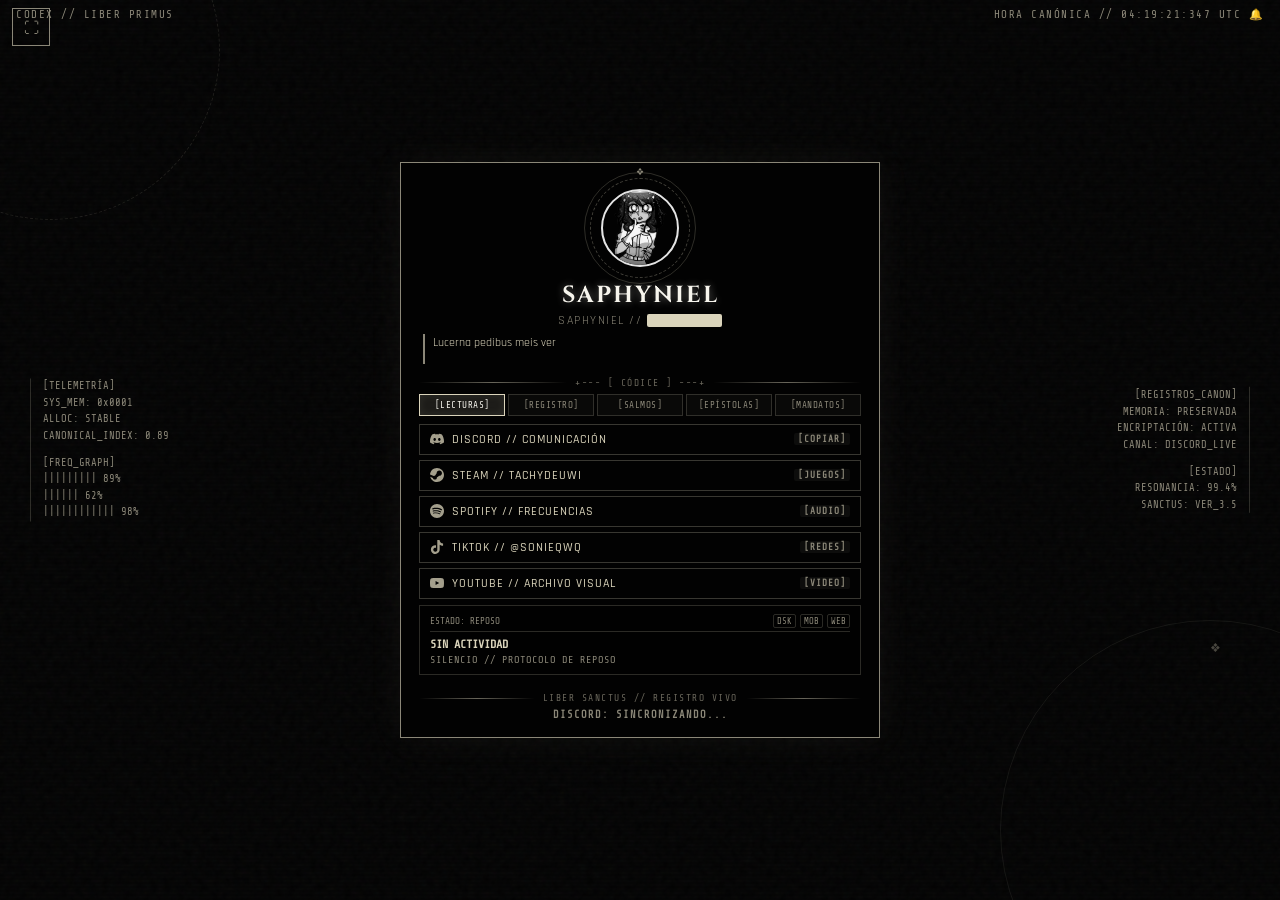
==== commit 3b743e57: "Actualizacion: Correcciones finales de interfaz, persistencia y revancha" ====
--- a/index.html
+++ b/index.html
@@ -2,7 +2,7 @@
 <html lang="es">
 <head>
     <meta charset="UTF-8">
-    <link rel="icon" type="image/png" href="img/icon.png">
+    <link rel="icon" type="image/png" href="img/icons/icon.png">
     <meta name="viewport" content="width=device-width, initial-scale=1.0, maximum-scale=1.0, user-scalable=no, viewport-fit=cover">
     <title>SAPHYNIEL // CODEX</title>
     <link href="https://fonts.googleapis.com/css2?family=Cinzel:wght@400;700&family=Press+Start+2P&family=Rajdhani:wght@300;500;700&family=Share+Tech+Mono&display=swap" rel="stylesheet">
@@ -19,6 +19,12 @@
     <div class="orbital-ghost-target" id="ghost-target">
         <div class="ghost-core"></div>
     </div>
+    
+    <!-- Cinemática de obtención del Railgun -->
+    <div class="railgun-drop-overlay" id="railgun-drop">
+        <img src="img/icons/Orbitalcannon.png" alt="Railgun">
+    </div>
+
     <div class="combo-counter-hud" id="combo-hud">COMBO x0</div>
 
     <canvas id="particle-canvas"></canvas>
@@ -28,7 +34,7 @@
     <div class="ambient-halo-2"></div>
 
     <div class="p5-dialogue-wrapper" id="p5-box">
-        <img id="p5-cutin-img" class="p5-char-cutin" src="img/saphyniel_normal.png" alt="Portrait">
+        <img id="p5-cutin-img" class="p5-char-cutin" src="img/portraits/saphyniel_normal.png" alt="Portrait">
         <div class="p5-name-tag" id="p5-name">SAPHYNIEL</div>
         <div class="p5-speech-bubble">
             <div class="p5-speech-text" id="p5-text"></div>
@@ -94,7 +100,7 @@
                 <div class="avatar-frame"></div>
                 <div class="avatar-halo"></div>
                 <button type="button" class="avatar-btn" id="avatar-trigger" aria-label="Avatar">
-                    <img id="avatar-img" src="img/saphyniel_normal.png" alt="Avatar" class="avatar">
+                    <img id="avatar-img" src="img/portraits/saphyniel_normal.png" alt="Avatar" class="avatar">
                 </button>
             </div>
             
@@ -113,6 +119,7 @@
             <button class="tab-btn" onclick="_tSw('tab-lol')">[REGISTRO]</button>
             <button class="tab-btn" onclick="_tSw('tab-quotes')">[SALMOS]</button>
             <button class="tab-btn" onclick="_tSw('tab-faq')">[EPÍSTOLAS]</button>
+            <button class="tab-btn" onclick="_tSw('tab-terminal')">[MANDATOS]</button>
         </div>
 
         <div id="tab-links" class="tab-pane active">
@@ -209,7 +216,7 @@
         <div id="tab-lol" class="tab-pane">
             <div class="lol-dossier destructible" id="frag-dossier">
                 <div class="lol-card destructible" id="lol-card-trigger" onclick="_triggerChampInteraction(event)">
-                    <img id="lol-splash-img" src="img/kindred.jpg" alt="Champion" class="lol-card-bg">
+                    <img id="lol-splash-img" src="img/champions/kindred.jpg" alt="Champion" class="lol-card-bg">
                     <div class="lol-card-content">
                         <div class="lol-champ-title" id="lol-champ-title">KINDRED // LOS CAZADORES ETERNOS</div>
                         <div class="lol-champ-meta" id="lol-champ-meta">CAMPEÓN PRINCIPAL • MAESTRÍA 38 (385K PTS)</div>
@@ -257,14 +264,16 @@
             <div class="faq-list" id="faq-container-list"></div>
         </div>
 
-        <div class="terminal-module destructible" id="frag-terminal">
-            <div class="terminal-log" id="terminal-log">
-                <div class="terminal-log-entry sys">[CÓDICE] Registro abierto. Mandatos sagrados en línea.</div>
-                <div class="terminal-log-entry">[INFO] Escribe 'HELP' para mandatos. Pulsa ↑ para repetir.</div>
-            </div>
-            <div class="cmd-box">
-                <span class="cmd-prompt">></span>
-                <input type="text" id="terminal-cmd" class="cmd-input" placeholder="ESCRIBIR MANDATO..." autocomplete="off" spellcheck="false">
+        <div id="tab-terminal" class="tab-pane">
+            <div class="terminal-module destructible" id="frag-terminal">
+                <div class="terminal-log" id="terminal-log">
+                    <div class="terminal-log-entry sys">[CÓDICE] Registro abierto. Mandatos sagrados en línea.</div>
+                    <div class="terminal-log-entry">[INFO] Escribe 'HELP' para ver mandatos. Pulsa ↑ para repetir el último comando.</div>
+                </div>
+                <div class="cmd-box">
+                    <span class="cmd-prompt">></span>
+                    <input type="text" id="terminal-cmd" class="cmd-input" placeholder="ESCRIBIR MANDATO..." autocomplete="off" spellcheck="false">
+                </div>
             </div>
         </div>
 
@@ -276,7 +285,19 @@
         </div>
     </main>
 
-    <script src="js/data.js"></script>
+    <!-- Configuración y Núcleo -->
+    <script src="js/config/data.js"></script>
+    <script src="js/core/audio.js"></script>
+    <script src="js/core/particles.js"></script>
+    <script src="js/core/dialogue.js"></script>
+
+    <!-- Módulos del Hub -->
+    <script src="js/modules/destruction.js"></script>
+    <script src="js/modules/orbital.js"></script>
+    <script src="js/modules/terminal.js"></script>
+    <script src="js/modules/lanyard.js"></script>
+
+    <!-- Script Principal -->
     <script src="js/app.js"></script>
 </body>
 </html>
--- a/css/main.css
+++ b/css/main.css
@@ -17,17 +17,14 @@
     -webkit-tap-highlight-color: transparent;
 }
 
-::-webkit-scrollbar { width: 4px; height: 4px; }
-::-webkit-scrollbar-track { background: #000; }
-::-webkit-scrollbar-thumb { background: var(--text-dim); border-radius: 0px; }
-::-webkit-scrollbar-thumb:hover { background: var(--accent-color); box-shadow: 0 0 6px var(--accent-color); }
-* { scrollbar-width: thin; scrollbar-color: var(--text-dim) #000; }
-
 html, body {
-    width: 100%;
-    min-height: 100%;
-    overflow-x: hidden;
-    overflow-y: auto;
+    width: 100vw;
+    height: 100vh;
+    height: 100dvh;
+    overflow: hidden !important; /* ELIMINA TODO EL SCROLL */
+    position: fixed;
+    top: 0;
+    left: 0;
 }
 
 body {
@@ -37,12 +34,25 @@
     display: flex;
     justify-content: center;
     align-items: center;
-    min-height: 100vh;
-    min-height: 100dvh;
-    position: relative;
     cursor: crosshair;
-    padding: clamp(45px, 8vh, 80px) 15px clamp(25px, 5vh, 50px);
-    transition: background-color 1.2s ease, color 1.2s ease;
+    padding: clamp(10px, 2.5vh, 25px) 15px;
+    transition: background-color 1.2s ease, color 1.2s ease, filter 2s ease;
+}
+
+body.transcended-world {
+    --text-main: #ffffff;
+    --text-dim: #b8b3a0;
+    --accent-color: #ffffff;
+    filter: drop-shadow(0 0 12px rgba(255, 255, 255, 0.28));
+}
+body.transcended-world .hud-container {
+    box-shadow: 0 0 45px rgba(255, 255, 255, 0.16), inset 0 0 15px rgba(255, 255, 255, 0.05);
+    border-color: rgba(255, 255, 255, 0.55);
+}
+body.transcended-world .avatar {
+    border-color: #ffffff;
+    box-shadow: 0 0 30px rgba(255, 255, 255, 0.5);
+    filter: grayscale(0%) contrast(105%) brightness(1.1);
 }
 
 a, button, .avatar-btn, .redacted-text, .sound-toggle, .tab-btn, .faq-item summary, .quote-card, .champ-tab-btn, .reroll-btn, .destructible { cursor: pointer; }
@@ -89,15 +99,18 @@
 @media (min-width: 1100px) { .pc-side-panel { display: block; } }
 
 .orbital-crosshair {
-    position: fixed; top: calc(25px + env(safe-area-inset-top, 0px)); right: calc(25px + env(safe-area-inset-right, 0px)); width: 62px; height: 62px;
+    position: fixed; top: calc(20px + env(safe-area-inset-top, 0px)); right: calc(20px + env(safe-area-inset-right, 0px)); width: 56px; height: 56px;
     border: 2px solid rgba(218, 212, 187, 0.75); border-radius: 50%;
-    display: flex; justify-content: center; align-items: center;
+    display: none; justify-content: center; align-items: center;
     cursor: grab; z-index: 120; opacity: 0.85;
     background: radial-gradient(circle, rgba(218, 212, 187, 0.15) 0%, transparent 70%);
     box-shadow: 0 0 14px rgba(218, 212, 187, 0.25);
-    transition: border-color 0.25s ease, box-shadow 0.25s ease;
+    transition: border-color 0.25s ease, box-shadow 0.25s ease, opacity 0.4s ease;
     touch-action: none;
 }
+.orbital-crosshair.unlocked { display: flex; animation: crosshairSpawn 0.8s cubic-bezier(0.175, 0.885, 0.32, 1.275); }
+@keyframes crosshairSpawn { 0% { transform: scale(0.2); opacity: 0; } 100% { transform: scale(1); opacity: 0.85; } }
+
 .orbital-crosshair:active { 
     cursor: grabbing; opacity: 1; border-color: #ff3333; 
     box-shadow: 0 0 24px rgba(255, 51, 51, 0.7); 
@@ -107,23 +120,36 @@
 .orbital-crosshair::before { width: 100%; height: 2px; }
 .orbital-crosshair::after { height: 100%; width: 2px; }
 .crosshair-ring {
-    position: absolute; width: 82px; height: 82px;
+    position: absolute; width: 74px; height: 74px;
     border: 1px dashed rgba(218, 212, 187, 0.5); border-radius: 50%;
     animation: rotCW 10s linear infinite; pointer-events: none;
 }
 
 .orbital-ghost-target {
     position: fixed; top: 50%; left: 50%; transform: translate(-50%, -50%) scale(0.5);
-    width: 110px; height: 110px; border: 2px dashed rgba(255, 51, 51, 0.4); border-radius: 50%;
+    width: 100px; height: 100px; border: 2px dashed rgba(255, 255, 255, 0.6); border-radius: 50%;
     display: none; justify-content: center; align-items: center; pointer-events: none; z-index: 115;
     animation: ghostPulse 1s ease-in-out infinite alternate;
 }
 .orbital-ghost-target.active { display: flex; }
-.ghost-core { width: 16px; height: 16px; background: rgba(255, 51, 51, 0.5); border-radius: 50%; box-shadow: 0 0 15px #ff0000; }
-@keyframes ghostPulse {
-    0% { transform: translate(-50%, -50%) scale(0.8); opacity: 0.2; }
-    100% { transform: translate(-50%, -50%) scale(1.2); opacity: 0.7; }
-}
+.orbital-ghost-target.guide-mode {
+    display: flex !important;
+    border-color: #ffd700;
+    box-shadow: 0 0 30px rgba(255, 215, 0, 0.6);
+    animation: guideBlink 0.6s infinite alternate;
+}
+@keyframes guideBlink { 0% { transform: translate(-50%, -50%) scale(0.85); opacity: 0.3; } 100% { transform: translate(-50%, -50%) scale(1.15); opacity: 1; } }
+
+.ghost-core { width: 14px; height: 14px; background: rgba(255, 255, 255, 0.6); border-radius: 50%; box-shadow: 0 0 15px #ffffff; }
+
+.railgun-drop-overlay {
+    position: fixed; top: -350px; left: 50%; transform: translateX(-50%);
+    width: 220px; z-index: 600; pointer-events: none; opacity: 0;
+    transition: top 1.2s cubic-bezier(0.1, 0.9, 0.2, 1), opacity 0.4s ease;
+    filter: drop-shadow(0 0 40px #ffffff) drop-shadow(0 0 80px rgba(218,212,187,0.8));
+}
+.railgun-drop-overlay img { width: 100%; filter: brightness(250%); }
+.railgun-drop-overlay.dropping { top: 28%; opacity: 1; }
 
 .combo-counter-hud {
     position: fixed; top: 75px; right: 25px; font-family: var(--font-pixel);
@@ -164,36 +190,36 @@
 .flash-overlay.active { opacity: 0.95; transition: none; }
 
 .p5-dialogue-wrapper {
-    position: fixed; bottom: 35px; left: 50%; transform: translateX(-50%) translateY(40px);
+    position: fixed; bottom: 20px; left: 50%; transform: translateX(-50%) translateY(40px);
     width: 95%; max-width: 820px; z-index: 310; display: none; opacity: 0;
     pointer-events: none; transition: transform 0.25s cubic-bezier(0.175, 0.885, 0.32, 1.275), opacity 0.25s ease;
 }
 .p5-dialogue-wrapper.active { display: block; opacity: 1; transform: translateX(-50%) translateY(0); }
 
 .p5-char-cutin {
-    position: absolute; bottom: -10px; left: 10px; width: 180px; height: 260px;
+    position: absolute; bottom: -10px; left: 10px; width: 170px; height: 240px;
     object-fit: contain; object-position: bottom left; z-index: 2;
     filter: drop-shadow(4px 4px 0px #000) drop-shadow(-2px -2px 0px #fff);
     pointer-events: none;
 }
 
 .p5-name-tag {
-    position: absolute; top: -16px; left: 190px;
+    position: absolute; top: -16px; left: 180px;
     background: #fff; color: #000; font-family: var(--font-angel);
-    font-size: 1.1rem; font-weight: bold; padding: 4px 18px;
+    font-size: 1.05rem; font-weight: bold; padding: 4px 18px;
     transform: skew(-14deg); border: 2px solid #000; z-index: 3;
     box-shadow: 3px 3px 0px #000; letter-spacing: 2px;
 }
 
 .p5-speech-bubble {
-    margin-left: 170px; background: #111; color: #fff;
-    border: 3px solid #fff; padding: 22px 28px 22px 35px;
+    margin-left: 160px; background: #111; color: #fff;
+    border: 3px solid #fff; padding: 18px 24px 18px 30px;
     clip-path: polygon(0% 12%, 100% 0%, 96% 100%, 4% 94%);
     box-shadow: 6px 6px 0px rgba(0,0,0,0.9), 0 0 25px rgba(255,255,255,0.2);
-    min-height: 100px; display: flex; align-items: center; position: relative;
+    min-height: 90px; display: flex; align-items: center; position: relative;
 }
 .p5-speech-text {
-    font-family: var(--font-mono); font-size: 1.05rem; font-weight: bold;
+    font-family: var(--font-mono); font-size: 0.98rem; font-weight: bold;
     line-height: 1.4; color: #f7f5ed; text-shadow: 1px 1px 0px #000;
 }
 
@@ -252,9 +278,9 @@
 }
 
 .telemetry-bar {
-    position: fixed; top: calc(10px + env(safe-area-inset-top, 0px)); left: calc(16px + env(safe-area-inset-left, 0px)); right: calc(16px + env(safe-area-inset-right, 0px));
+    position: fixed; top: calc(8px + env(safe-area-inset-top, 0px)); left: calc(16px + env(safe-area-inset-left, 0px)); right: calc(16px + env(safe-area-inset-right, 0px));
     display: flex; justify-content: space-between; align-items: center;
-    font-family: var(--font-mono); font-size: 0.7rem; color: var(--text-dim);
+    font-family: var(--font-mono); font-size: 0.68rem; color: var(--text-dim);
     letter-spacing: 1.5px; z-index: 20;
     transition: color 1.2s ease;
 }
@@ -265,18 +291,25 @@
 }
 .clock-btn:hover { color: var(--accent-color); }
 
+/* CONTENEDOR COMPACTO AUTOAJUSTABLE SIN SCROLL */
 .hud-container {
     position: relative; 
     z-index: 10; 
     width: 100%; 
-    max-width: 490px; 
+    max-width: 480px; 
+    max-height: calc(100vh - 45px);
+    max-height: calc(100dvh - 45px);
     margin: auto;
-    padding: 30px 22px; 
+    padding: clamp(14px, 2.2vh, 24px) 18px clamp(10px, 1.8vh, 18px); 
     border: 1px solid var(--text-dim);
     background: rgba(3, 3, 3, 0.9); 
     backdrop-filter: blur(12px);
     box-shadow: 0 0 35px rgba(218, 212, 187, 0.06);
     animation: pulse-border 4s infinite alternate;
+    display: flex;
+    flex-direction: column;
+    justify-content: flex-start;
+    overflow: hidden;
     transition: transform 1.5s cubic-bezier(0.25, 1, 0.5, 1), border-color 1.2s ease, box-shadow 1.2s ease, background-color 1.2s ease;
 }
 
@@ -294,17 +327,17 @@
 .hud-corner-tr { top: -4px; right: -4px; border-left: none; border-bottom: none; pointer-events: none; }
 .hud-corner-bl { bottom: -4px; left: -4px; border-right: none; border-top: none; pointer-events: none; }
 
-.profile-header { text-align: center; margin-bottom: 20px; position: relative; }
+.profile-header { text-align: center; margin-bottom: 8px; position: relative; }
 
 .avatar-container { 
-    position: relative; width: 120px; height: 120px; margin: 0 auto 16px; 
+    position: relative; width: 90px; height: 90px; margin: 0 auto 6px; 
     display: flex; align-items: center; justify-content: center; 
     transition: transform 0.35s ease;
 }
 
 .avatar-btn {
     background: transparent; border: none; padding: 0; outline: none;
-    width: 100px; height: 100px; border-radius: 50%; display: flex;
+    width: 78px; height: 78px; border-radius: 50%; display: flex;
     align-items: center; justify-content: center; position: relative; z-index: 2;
     -webkit-user-select: none; user-select: none;
     transition: transform 0.25s ease;
@@ -312,7 +345,7 @@
 }
 
 .avatar {
-    width: 100px; height: 100px; object-fit: cover; border-radius: 50%;
+    width: 78px; height: 78px; object-fit: cover; border-radius: 50%;
     border: 2px solid var(--text-main);
     filter: grayscale(100%) contrast(120%);
     transition: filter 0.4s ease, border-color 1.2s ease, box-shadow 0.4s ease;
@@ -321,22 +354,22 @@
 .avatar-btn:hover .avatar { filter: grayscale(0%) contrast(100%); box-shadow: 0 0 24px rgba(218, 212, 187, 0.4); }
 
 .avatar-frame {
-    position: absolute; top: -6px; left: -6px; right: -6px; bottom: -6px;
+    position: absolute; top: -5px; left: -5px; right: -5px; bottom: -5px;
     border: 1px dashed var(--text-dim); border-radius: 50%;
     animation: rotCW 20s linear infinite; pointer-events: none; opacity: 0.45;
 }
 .avatar-halo {
-    position: absolute; top: -14px; left: -14px; right: -14px; bottom: -14px;
+    position: absolute; top: -11px; left: -11px; right: -11px; bottom: -11px;
     border: 1px solid rgba(218, 212, 187, 0.2); border-radius: 50%;
     pointer-events: none; animation: rotCCW 28s linear infinite;
 }
 .avatar-halo::after {
-    content: '❖'; position: absolute; top: -7px; left: 50%; transform: translateX(-50%);
-    font-size: 10px; color: var(--text-dim);
+    content: '❖'; position: absolute; top: -6px; left: 50%; transform: translateX(-50%);
+    font-size: 9px; color: var(--text-dim);
 }
 
 .anger-mark {
-    position: absolute; top: -4px; right: -4px; font-size: 1.6rem;
+    position: absolute; top: -4px; right: -4px; font-size: 1.4rem;
     z-index: 10; pointer-events: none; display: none;
     filter: drop-shadow(0 0 6px rgba(255, 51, 51, 0.8));
     transform: rotate(18deg);
@@ -352,29 +385,29 @@
 @keyframes rotCCW { 100% { transform: rotate(-360deg); } }
 
 .name {
-    font-family: var(--font-angel); font-size: 1.75rem; color: var(--accent-color);
-    letter-spacing: 3px; margin-bottom: 4px; text-shadow: 0 0 8px rgba(247, 245, 237, 0.4);
+    font-family: var(--font-angel); font-size: 1.45rem; color: var(--accent-color);
+    letter-spacing: 2px; margin-bottom: 2px; text-shadow: 0 0 8px rgba(247, 245, 237, 0.4);
     transition: color 1.2s ease;
 }
-.designation { font-size: 0.82rem; color: var(--text-dim); letter-spacing: 2px; margin-bottom: 10px; text-transform: uppercase; }
-.bio { font-size: 0.9rem; line-height: 1.5; min-height: 2.8em; border-left: 2px solid var(--text-dim); padding-left: 10px; text-align: left; margin: 0 8px;}
+.designation { font-size: 0.74rem; color: var(--text-dim); letter-spacing: 1.5px; margin-bottom: 6px; text-transform: uppercase; }
+.bio { font-size: 0.78rem; line-height: 1.4; min-height: 2.4em; border-left: 2px solid var(--text-dim); padding-left: 8px; text-align: left; margin: 0 4px; }
 
 .data-divider {
     display: flex; align-items: center; justify-content: center; gap: 8px;
-    font-family: var(--font-mono); font-size: 0.65rem; color: var(--text-dim);
-    letter-spacing: 2px; margin: 15px 0 10px; opacity: 0.75;
+    font-family: var(--font-mono); font-size: 0.6rem; color: var(--text-dim);
+    letter-spacing: 1.5px; margin: 6px 0 6px; opacity: 0.75;
 }
 .data-divider::before, .data-divider::after {
     content: ''; flex: 1; height: 1px; background: linear-gradient(90deg, transparent, var(--text-dim), transparent);
 }
 
 .tabs-header {
-    display: grid; grid-template-columns: repeat(4, 1fr); gap: 4px; margin-bottom: 15px;
+    display: grid; grid-template-columns: repeat(5, 1fr); gap: 3px; margin-bottom: 8px;
 }
 .tab-btn {
     background: rgba(218, 212, 187, 0.03); border: 1px solid rgba(139, 135, 120, 0.3);
-    color: var(--text-dim); font-family: var(--font-mono); font-size: 0.65rem; padding: 8px 2px;
-    letter-spacing: 1px; transition: all 0.2s ease; text-align: center;
+    color: var(--text-dim); font-family: var(--font-mono); font-size: 0.58rem; padding: 5px 1px;
+    letter-spacing: 0.5px; transition: all 0.2s ease; text-align: center;
 }
 .tab-btn:hover, .tab-btn.active {
     background: rgba(218, 212, 187, 0.12); color: var(--accent-color);
@@ -382,30 +415,30 @@
 }
 
 .tab-pane { display: none; }
-.tab-pane.active { display: block; animation: fadeIn 0.3s ease; }
-@keyframes fadeIn { from { opacity: 0; transform: translateY(4px); } to { opacity: 1; transform: translateY(0); } }
-
-.links-grid { display: flex; flex-direction: column; gap: 9px; }
+.tab-pane.active { display: block; animation: fadeIn 0.25s ease; }
+@keyframes fadeIn { from { opacity: 0; transform: translateY(3px); } to { opacity: 1; transform: translateY(0); } }
+
+.links-grid { display: flex; flex-direction: column; gap: 5px; }
 .link-btn {
     position: relative; display: flex; justify-content: space-between; align-items: center;
-    padding: 12px 14px; background: transparent; color: var(--text-main); text-decoration: none;
-    border: 1px solid rgba(139, 135, 120, 0.4); font-size: 0.88rem; letter-spacing: 1px;
+    padding: 7px 10px; background: transparent; color: var(--text-main); text-decoration: none;
+    border: 1px solid rgba(139, 135, 120, 0.4); font-size: 0.76rem; letter-spacing: 1px;
     text-transform: uppercase; transition: all 0.2s ease; overflow: hidden;
 }
 .link-btn:hover, .link-btn:active { 
     background: rgba(218, 212, 187, 0.1); 
     border-color: var(--text-main); 
-    transform: translateX(4px);
-    box-shadow: -4px 0 0 var(--text-main);
-}
-.link-left { display: flex; align-items: center; gap: 10px; position: relative; z-index: 2; }
-.link-svg { width: 16px; height: 16px; fill: var(--text-main); opacity: 0.75; transition: all 0.2s; }
+    transform: translateX(3px);
+    box-shadow: -3px 0 0 var(--text-main);
+}
+.link-left { display: flex; align-items: center; gap: 8px; position: relative; z-index: 2; }
+.link-svg { width: 14px; height: 14px; fill: var(--text-main); opacity: 0.75; transition: all 0.2s; }
 .link-btn:hover .link-svg { opacity: 1; fill: var(--accent-color); transform: scale(1.1); }
-.link-title { font-weight: 500; font-size: 0.85rem; }
-.link-tag { font-size: 0.65rem; color: var(--text-dim); font-weight: bold; background: rgba(218, 212, 187, 0.05); padding: 2px 6px; border-radius: 2px; font-family: var(--font-mono); position: relative; z-index: 2; }
+.link-title { font-weight: 500; font-size: 0.76rem; }
+.link-tag { font-size: 0.58rem; color: var(--text-dim); font-weight: bold; background: rgba(218, 212, 187, 0.05); padding: 1px 4px; border-radius: 2px; font-family: var(--font-mono); position: relative; z-index: 2; }
 
 .link-progress {
-    position: absolute; bottom: 0; left: 0; height: 3px; width: 0%;
+    position: absolute; bottom: 0; left: 0; height: 2px; width: 0%;
     background: linear-gradient(90deg, var(--text-dim), var(--accent-color));
     transition: width 0.6s cubic-bezier(0.1, 0.9, 0.2, 1);
     z-index: 1;
@@ -413,32 +446,32 @@
 .link-btn:hover .link-progress { width: 100%; }
 
 .rp-container {
-    margin-top: 14px; border: 1px solid rgba(139, 135, 120, 0.3);
-    background: rgba(0, 0, 0, 0.6); padding: 14px; font-family: var(--font-mono);
-    display: flex; flex-direction: column; gap: 10px; text-align: left;
+    margin-top: 6px; border: 1px solid rgba(139, 135, 120, 0.3);
+    background: rgba(0, 0, 0, 0.6); padding: 8px 10px; font-family: var(--font-mono);
+    display: flex; flex-direction: column; gap: 6px; text-align: left;
     transition: border-color 1.2s ease;
 }
 .rp-header {
     display: flex; justify-content: space-between; align-items: center;
-    font-size: 0.65rem; color: var(--text-dim); border-bottom: 1px solid rgba(139, 135, 120, 0.3); padding-bottom: 5px;
-}
-.rp-body { display: flex; gap: 14px; align-items: center; }
+    font-size: 0.58rem; color: var(--text-dim); border-bottom: 1px solid rgba(139, 135, 120, 0.3); padding-bottom: 3px;
+}
+.rp-body { display: flex; gap: 10px; align-items: center; }
 .rp-body-game {
     border-top: 1px dashed rgba(139, 135, 120, 0.25);
-    padding-top: 10px;
-    margin-top: 4px;
+    padding-top: 6px;
+    margin-top: 2px;
 }
 .rp-body-idle { display: flex; align-items: center; }
 .rp-album-art { 
-    width: 70px; height: 70px; object-fit: cover; border-radius: 4px;
+    width: 48px; height: 48px; object-fit: cover; border-radius: 4px;
     border: 1px solid var(--text-dim); filter: grayscale(30%); flex-shrink: 0;
     background: #111;
 }
-.rp-info { display: flex; flex-direction: column; overflow: hidden; width: 100%; gap: 4px; }
-.rp-title { font-size: 0.88rem; color: var(--text-main); font-weight: bold; line-height: 1.3; word-break: break-word; }
-.rp-subtitle { font-size: 0.73rem; color: var(--text-dim); line-height: 1.4; word-break: break-word; }
-
-.eq-bar-container { display: flex; gap: 2px; align-items: flex-end; height: 12px; }
+.rp-info { display: flex; flex-direction: column; overflow: hidden; width: 100%; gap: 2px; }
+.rp-title { font-size: 0.74rem; color: var(--text-main); font-weight: bold; line-height: 1.2; word-break: break-word; }
+.rp-subtitle { font-size: 0.64rem; color: var(--text-dim); line-height: 1.2; word-break: break-word; }
+
+.eq-bar-container { display: flex; gap: 2px; align-items: flex-end; height: 10px; }
 .eq-bar { width: 2px; background-color: var(--text-main); animation: eq-bounce 1s infinite ease-in-out alternate; transition: background-color 1.2s ease; }
 .eq-bar:nth-child(1) { height: 40%; animation-delay: 0.1s; }
 .eq-bar:nth-child(2) { height: 80%; animation-delay: 0.3s; }
@@ -446,17 +479,17 @@
 .eq-bar:nth-child(4) { height: 100%; animation-delay: 0.4s; }
 @keyframes eq-bounce { 0% { height: 15%; } 100% { height: 100%; } }
 
-.platform-badges { display: flex; gap: 5px; font-size: 0.6rem; color: var(--text-dim); }
+.platform-badges { display: flex; gap: 4px; font-size: 0.55rem; color: var(--text-dim); }
 .platform-badge { padding: 1px 3px; border: 1px solid rgba(139, 135, 120, 0.3); border-radius: 2px; }
 .platform-badge.active { color: var(--text-main); border-color: var(--text-main); }
 
 .lol-dossier {
-    border: 1px solid rgba(139, 135, 120, 0.3); background: rgba(0,0,0,0.5); padding: 12px;
-    display: flex; flex-direction: column; gap: 10px;
+    border: 1px solid rgba(139, 135, 120, 0.3); background: rgba(0,0,0,0.5); padding: 8px;
+    display: flex; flex-direction: column; gap: 6px;
 }
 .lol-card {
-    position: relative; height: 175px; border: 1px solid var(--text-dim);
-    overflow: hidden; display: flex; align-items: flex-end; padding: 14px;
+    position: relative; height: 120px; border: 1px solid var(--text-dim);
+    overflow: hidden; display: flex; align-items: flex-end; padding: 8px;
     cursor: pointer;
 }
 .lol-card-bg {
@@ -465,15 +498,15 @@
 }
 .lol-card:hover .lol-card-bg { filter: grayscale(10%) contrast(105%) brightness(80%); transform: scale(1.04); }
 .lol-card-content { position: relative; z-index: 2; text-shadow: 0 2px 8px #000; }
-.lol-champ-title { font-family: var(--font-angel); font-size: 1.15rem; color: var(--accent-color); letter-spacing: 2px; }
-.lol-champ-meta { font-family: var(--font-mono); font-size: 0.7rem; color: var(--text-dim); }
+.lol-champ-title { font-family: var(--font-angel); font-size: 0.95rem; color: var(--accent-color); letter-spacing: 1px; }
+.lol-champ-meta { font-family: var(--font-mono); font-size: 0.62rem; color: var(--text-dim); }
 
 .champion-selector {
-    display: grid; grid-template-columns: repeat(3, 1fr); gap: 4px;
+    display: grid; grid-template-columns: repeat(3, 1fr); gap: 3px;
 }
 .champ-tab-btn {
     background: rgba(218, 212, 187, 0.05); border: 1px solid rgba(139, 135, 120, 0.3);
-    color: var(--text-dim); font-family: var(--font-mono); font-size: 0.68rem; padding: 6px;
+    color: var(--text-dim); font-family: var(--font-mono); font-size: 0.6rem; padding: 4px;
     text-align: center; transition: all 0.2s ease;
 }
 .champ-tab-btn.active, .champ-tab-btn:hover {
@@ -481,16 +514,16 @@
     background: rgba(218, 212, 187, 0.15); box-shadow: 0 0 8px rgba(218, 212, 187, 0.2);
 }
 
-.lol-stats-grid { display: grid; grid-template-columns: 1fr 1fr; gap: 6px; font-family: var(--font-mono); font-size: 0.7rem; }
-.lol-stat-box { border: 1px dashed rgba(139, 135, 120, 0.4); padding: 6px 8px; background: rgba(218, 212, 187, 0.02); }
-.lol-stat-label { color: var(--text-dim); font-size: 0.58rem; margin-bottom: 2px; }
+.lol-stats-grid { display: grid; grid-template-columns: 1fr 1fr; gap: 4px; font-family: var(--font-mono); font-size: 0.62rem; }
+.lol-stat-box { border: 1px dashed rgba(139, 135, 120, 0.4); padding: 4px 6px; background: rgba(218, 212, 187, 0.02); }
+.lol-stat-label { color: var(--text-dim); font-size: 0.52rem; margin-bottom: 1px; }
 .lol-stat-val { color: var(--accent-color); font-weight: bold; }
 
-.quotes-container { display: flex; flex-direction: column; gap: 10px; }
-.quotes-grid { display: flex; flex-direction: column; gap: 8px; text-align: left; }
+.quotes-container { display: flex; flex-direction: column; gap: 6px; }
+.quotes-grid { display: flex; flex-direction: column; gap: 5px; text-align: left; }
 .quote-card {
     border: 1px solid rgba(139, 135, 120, 0.3); background: rgba(218, 212, 187, 0.02);
-    padding: 10px 12px; font-family: var(--font-mono); position: relative;
+    padding: 6px 8px; font-family: var(--font-mono); position: relative;
     transition: all 0.3s ease;
 }
 .quote-card:hover { border-color: var(--text-main); background: rgba(218, 212, 187, 0.05); transform: translateX(3px); }
@@ -499,50 +532,50 @@
     box-shadow: 0 0 12px rgba(255, 215, 0, 0.35);
     background: rgba(255, 215, 0, 0.04);
 }
-.quote-tag { font-size: 0.6rem; color: var(--text-dim); margin-bottom: 4px; letter-spacing: 1px; }
-.quote-body { font-size: 0.8rem; color: var(--text-main); font-style: italic; line-height: 1.4; }
+.quote-tag { font-size: 0.55rem; color: var(--text-dim); margin-bottom: 2px; letter-spacing: 1px; }
+.quote-body { font-size: 0.72rem; color: var(--text-main); font-style: italic; line-height: 1.3; }
 
 .reroll-btn {
     background: transparent; border: 1px dashed var(--text-dim); color: var(--text-main);
-    font-family: var(--font-mono); font-size: 0.7rem; padding: 7px; text-transform: uppercase;
+    font-family: var(--font-mono); font-size: 0.64rem; padding: 5px; text-transform: uppercase;
     transition: all 0.2s ease;
 }
 .reroll-btn:hover {
     border-color: var(--accent-color); color: var(--accent-color); background: rgba(218, 212, 187, 0.08);
 }
 
-.faq-list { display: flex; flex-direction: column; gap: 8px; text-align: left; }
+.faq-list { display: flex; flex-direction: column; gap: 5px; text-align: left; }
 .faq-item { border: 1px solid rgba(139, 135, 120, 0.3); background: rgba(0,0,0,0.3); }
 .faq-item summary {
-    padding: 10px 12px; font-size: 0.85rem; color: var(--text-main); font-weight: 500;
+    padding: 6px 8px; font-size: 0.74rem; color: var(--text-main); font-weight: 500;
     list-style: none; display: flex; justify-content: space-between; align-items: center;
 }
 .faq-item summary::-webkit-details-marker { display: none; }
 .faq-item summary::after { content: '+'; font-family: var(--font-mono); color: var(--text-dim); }
 .faq-item[open] summary::after { content: '-'; color: var(--accent-color); }
 .faq-content {
-    padding: 0 12px 10px; font-size: 0.78rem; color: var(--text-dim); line-height: 1.4;
-    font-family: var(--font-mono); border-top: 1px dashed rgba(139, 135, 120, 0.2); margin-top: 6px; padding-top: 8px;
+    padding: 0 8px 6px; font-size: 0.68rem; color: var(--text-dim); line-height: 1.3;
+    font-family: var(--font-mono); border-top: 1px dashed rgba(139, 135, 120, 0.2); margin-top: 4px; padding-top: 4px;
 }
 
 .terminal-module {
     border: 1px solid rgba(139, 135, 120, 0.35); background: #000;
-    margin-top: 15px; font-family: var(--font-mono); text-align: left;
+    margin-top: 0px; font-family: var(--font-mono); text-align: left;
 }
 .terminal-log {
-    font-size: 0.68rem; color: var(--text-dim); padding: 8px 10px;
-    max-height: 60px; overflow-y: auto; line-height: 1.4; border-bottom: 1px dashed rgba(139, 135, 120, 0.2);
+    font-size: 0.62rem; color: var(--text-dim); padding: 6px 8px;
+    max-height: 100px; overflow-y: auto; line-height: 1.3; border-bottom: 1px dashed rgba(139, 135, 120, 0.2);
 }
 .terminal-log-entry { margin-bottom: 2px; }
 .terminal-log-entry.success { color: #43b581; }
 .terminal-log-entry.err { color: var(--danger-color); }
 .terminal-log-entry.sys { color: var(--accent-color); }
 
-.cmd-box { display: flex; align-items: center; gap: 6px; padding: 6px 10px; }
-.cmd-prompt { color: var(--accent-color); font-weight: bold; font-size: 0.8rem; }
+.cmd-box { display: flex; align-items: center; gap: 6px; padding: 4px 8px; }
+.cmd-prompt { color: var(--accent-color); font-weight: bold; font-size: 0.74rem; }
 .cmd-input {
     background: transparent; border: none; outline: none; color: var(--text-main);
-    font-family: var(--font-mono); width: 100%; font-size: 0.75rem; text-transform: uppercase;
+    font-family: var(--font-mono); width: 100%; font-size: 0.68rem; text-transform: uppercase;
 }
 
 .hud-modal-overlay {
@@ -552,26 +585,26 @@
 }
 .hud-modal-overlay.active { display: flex; animation: fadeIn 0.2s ease; }
 .hud-modal {
-    background: #050505; border: 1px solid var(--text-main); width: 90%; max-width: 380px;
-    max-height: 85vh; max-height: 85dvh; display: flex; flex-direction: column;
-    padding: 20px; box-shadow: 0 0 25px rgba(218, 212, 187, 0.15);
+    background: #050505; border: 1px solid var(--text-main); width: 90%; max-width: 360px;
+    max-height: 80vh; max-height: 80dvh; display: flex; flex-direction: column;
+    padding: 16px; box-shadow: 0 0 25px rgba(218, 212, 187, 0.15);
     font-family: var(--font-mono); text-align: left; position: relative;
 }
 .hud-modal-header {
-    font-size: 0.85rem; color: var(--accent-color); font-weight: bold;
-    border-bottom: 1px solid var(--text-dim); padding-bottom: 6px; margin-bottom: 12px;
+    font-size: 0.8rem; color: var(--accent-color); font-weight: bold;
+    border-bottom: 1px solid var(--text-dim); padding-bottom: 4px; margin-bottom: 8px;
     display: flex; justify-content: space-between;
 }
-.hud-modal-body { font-size: 0.78rem; color: var(--text-main); line-height: 1.5; margin-bottom: 16px; overflow-y: auto; }
+.hud-modal-body { font-size: 0.72rem; color: var(--text-main); line-height: 1.4; margin-bottom: 12px; overflow-y: auto; }
 .hud-modal-btn {
     width: 100%; background: transparent; border: 1px solid var(--text-main);
-    color: var(--text-main); font-family: var(--font-mono); padding: 8px; font-size: 0.75rem;
+    color: var(--text-main); font-family: var(--font-mono); padding: 6px; font-size: 0.7rem;
     text-transform: uppercase; transition: all 0.2s;
 }
 .hud-modal-btn:hover { background: var(--text-main); color: #000; }
 
 .sound-toggle {
-    position: absolute; top: -22px; left: 0; font-size: 0.65rem; color: var(--text-dim);
+    position: absolute; top: -20px; left: 0; font-size: 0.6rem; color: var(--text-dim);
     background: transparent; border: none; font-family: var(--font-mono); letter-spacing: 1px;
 }
 .sound-toggle:hover { color: var(--text-main); }
@@ -590,7 +623,7 @@
 body.fallen-mode .hud-container { animation: glitch-skew 0.15s cubic-bezier(0.25, 0.46, 0.45, 0.94) both infinite; }
 body.fallen-mode .eq-bar { background-color: var(--danger-color); }
 @keyframes glitch-skew { 0% { transform: skew(0deg); } 20% { transform: skew(-3deg); } 40% { transform: skew(3deg); } 60% { transform: skew(-1deg); } 80% { transform: skew(2deg); } 100% { transform: skew(0deg); } }
-.secret-message { display: none; color: var(--danger-color); font-family: var(--font-angel); font-size: 1.1rem; margin-top: 15px; text-align: center; letter-spacing: 3px; }
+.secret-message { display: none; color: var(--danger-color); font-family: var(--font-angel); font-size: 1rem; margin-top: 8px; text-align: center; letter-spacing: 2px; }
 body.fallen-mode .secret-message { display: block; }
 body.fallen-mode .avatar-container { 
     pointer-events: none !important; 
@@ -599,11 +632,11 @@
 }
 
 .hud-fullscreen-btn {
-    position: fixed; top: calc(40px + env(safe-area-inset-top, 0px)); left: calc(16px + env(safe-area-inset-left, 0px)); z-index: 400;
-    width: 44px; height: 44px;
+    position: fixed; top: calc(8px + env(safe-area-inset-top, 0px)); left: calc(12px + env(safe-area-inset-left, 0px)); z-index: 400;
+    width: 38px; height: 38px;
     display: flex; align-items: center; justify-content: center;
     background: transparent; border: 1px solid var(--text-dim);
-    color: var(--text-dim); font-size: 1.05rem; cursor: pointer;
+    color: var(--text-dim); font-size: 0.95rem; cursor: pointer;
     touch-action: manipulation; -webkit-tap-highlight-color: transparent;
     transition: color 0.25s ease, border-color 0.25s ease, box-shadow 0.25s ease, transform 0.15s ease;
 }
@@ -613,10 +646,6 @@
 }
 .hud-fullscreen-btn:active { transform: scale(0.92); }
 .hud-fullscreen-btn.is-fullscreen { color: #ff3333; border-color: #ff3333; }
-
-@media (max-width: 680px) {
-    .hud-fullscreen-btn { top: 8px; left: 8px; }
-}
 
 #boss-frame {
     position: fixed; top: 0; left: 0; width: 100vw; height: 100vh; height: 100dvh;
@@ -629,19 +658,22 @@
 }
 
 @media (max-width: 680px) {
-    .p5-dialogue-wrapper { width: 98%; bottom: 15px; }
-    .p5-char-cutin { width: 120px; height: 170px; bottom: -6px; left: 0px; }
-    .p5-name-tag { left: 125px; top: -12px; font-size: 0.85rem; padding: 2px 10px; }
-    .p5-speech-bubble { margin-left: 110px; padding: 14px 16px 14px 18px; min-height: 75px; }
-    .p5-speech-text { font-size: 0.82rem; }
-}
-
-@media (max-width: 380px) {
-    .name { font-size: 1.4rem; }
-    .link-btn { padding: 10px; font-size: 0.8rem; }
-    .avatar-container { width: 110px; height: 110px; }
-    .avatar-btn { width: 95px; height: 95px; }
-    .avatar { width: 95px; height: 95px; }
-    .telemetry-bar { font-size: 0.55rem; }
-    .rp-album-art { width: 60px; height: 60px; }
+    body { padding: 8px 6px; }
+    .hud-container { max-height: calc(100vh - 20px); max-height: calc(100dvh - 20px); padding: 12px 10px 8px; }
+    .name { font-size: 1.25rem; }
+    .avatar-container { width: 75px; height: 75px; }
+    .avatar-btn { width: 66px; height: 66px; }
+    .avatar { width: 66px; height: 66px; }
+    .bio { font-size: 0.7rem; min-height: 2.2em; }
+    .link-btn { padding: 5px 8px; font-size: 0.7rem; }
+    .rp-album-art { width: 40px; height: 40px; }
+    .rp-title { font-size: 0.68rem; }
+    .rp-subtitle { font-size: 0.58rem; }
+    .p5-dialogue-wrapper { width: 98%; bottom: 10px; }
+    .p5-char-cutin { width: 110px; height: 150px; bottom: -4px; left: 0px; }
+    .p5-name-tag { left: 115px; top: -10px; font-size: 0.8rem; padding: 2px 8px; }
+    .p5-speech-bubble { margin-left: 100px; padding: 10px 12px; min-height: 65px; }
+    .p5-speech-text { font-size: 0.76rem; }
+    .tab-btn { font-size: 0.52rem; padding: 4px 1px; }
+    .hud-fullscreen-btn { top: 6px; left: 6px; width: 32px; height: 32px; font-size: 0.8rem; }
 }
